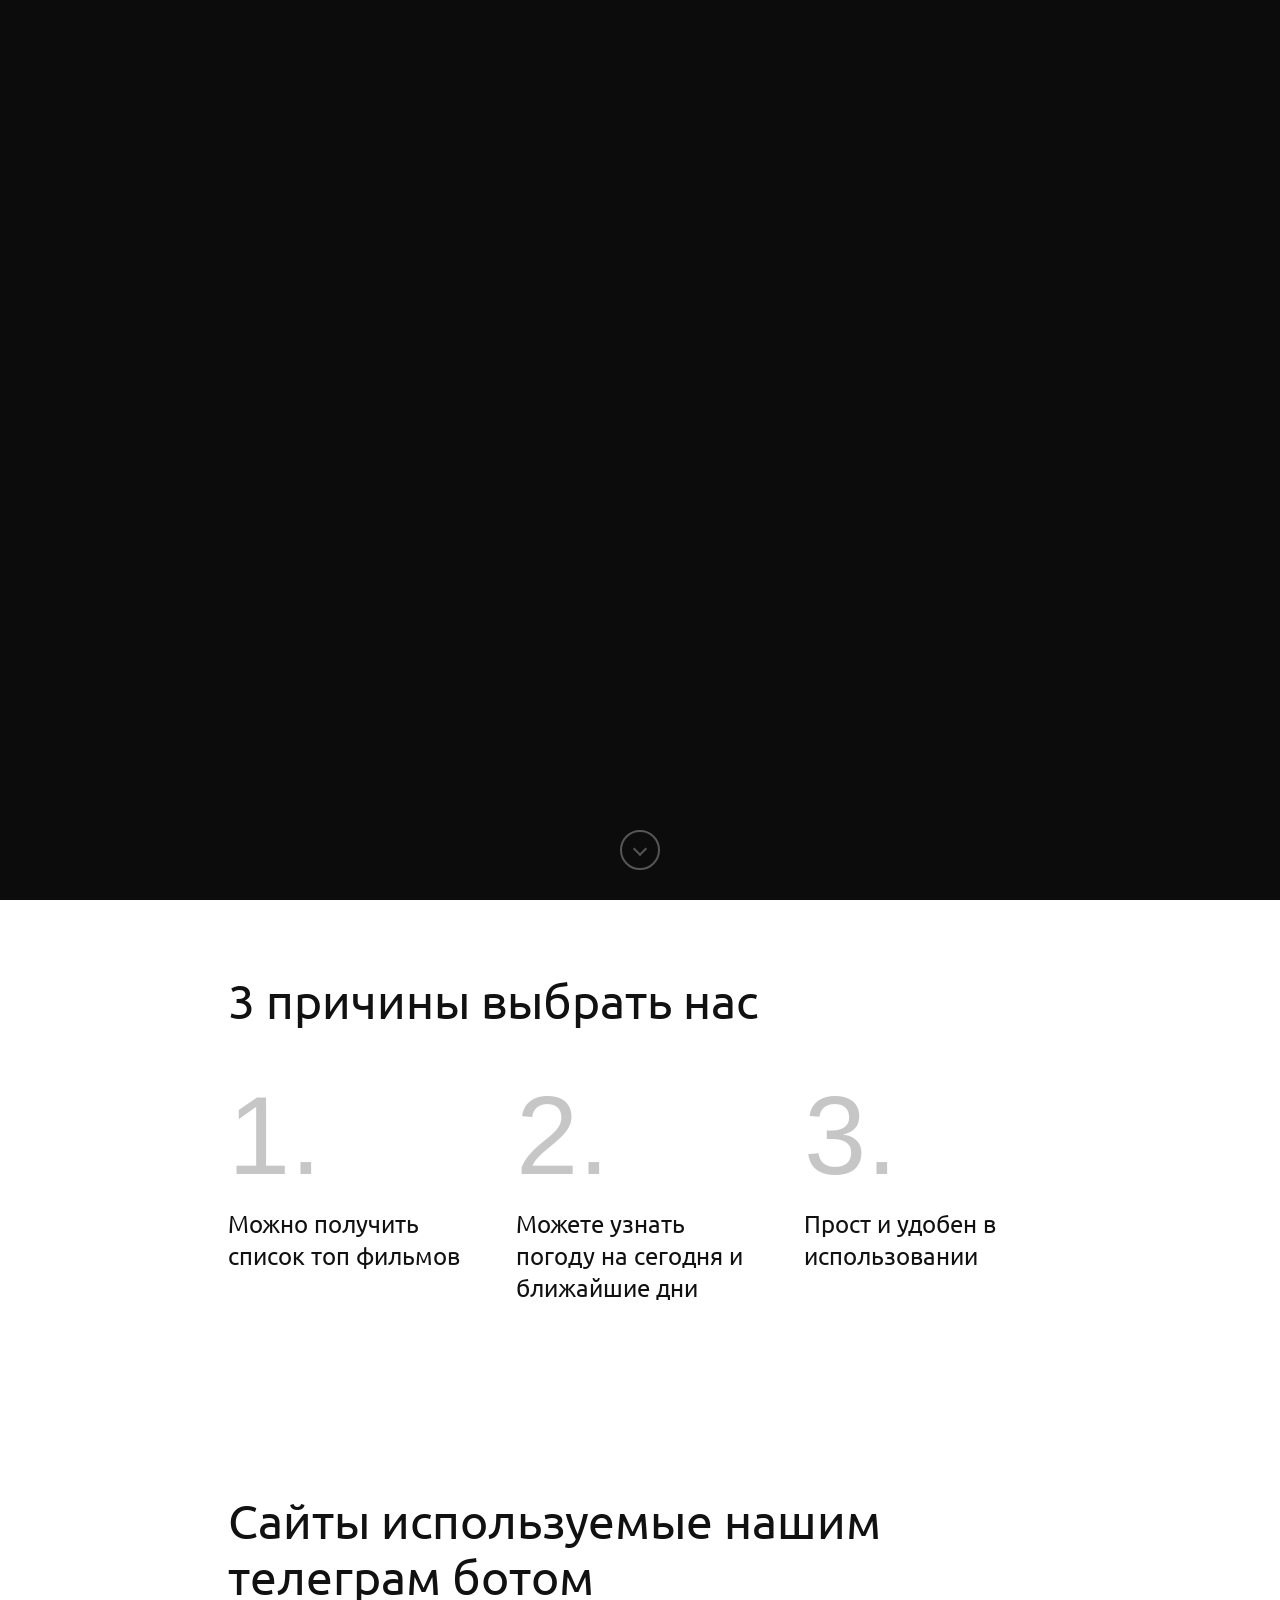
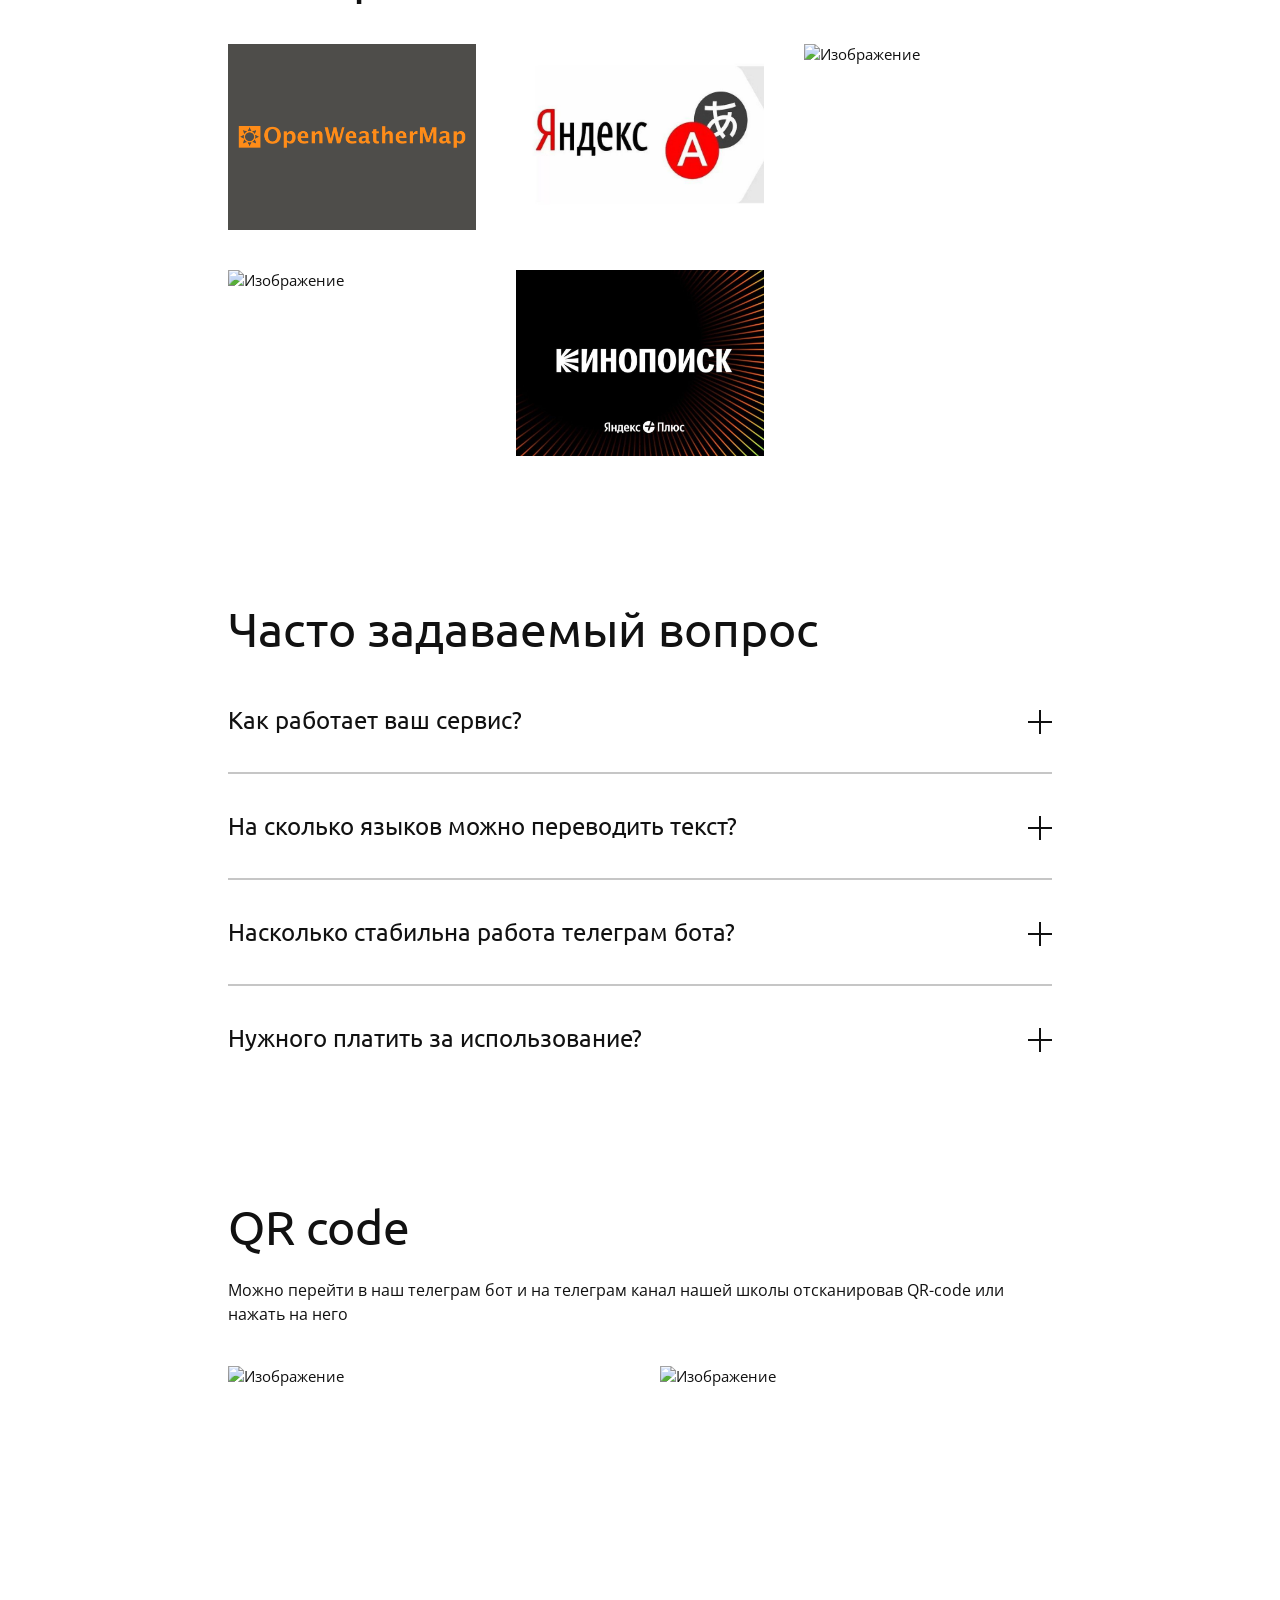
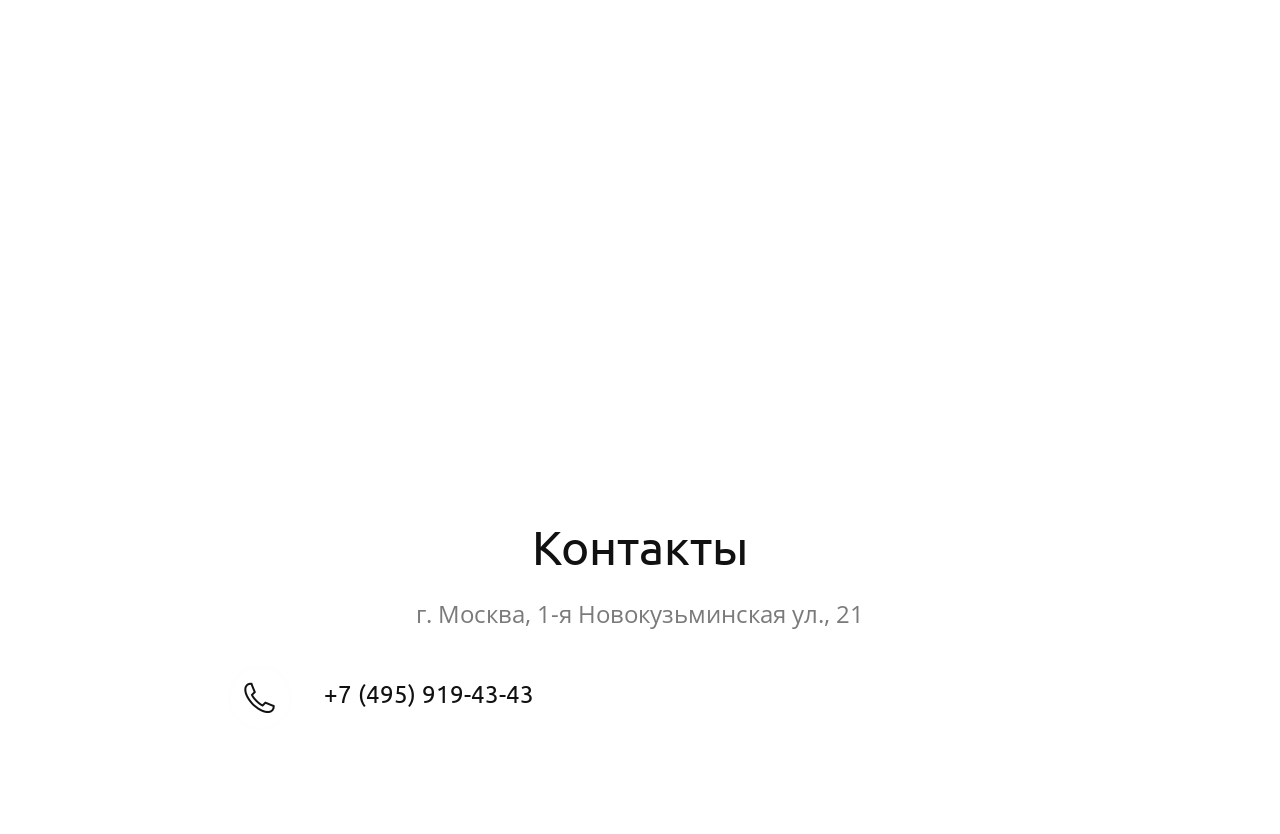
==== index1.html @ e97cac46 "Add files via upload" ====
<!DOCTYPE html>
<html lang="ru">
<head>
    <meta charset="utf-8">
    <title>Главная страница</title>
    <meta name="description"
          content="Главная страница"/>
    <meta name="keywords" content="" />
    <meta name="viewport" content="width=device-width, initial-scale=1">
    <meta property="og:title" content="Главная страница" />
    <meta property="og:description" content="" />
    <meta property="og:image" content="assets/img/last.png" />
    <meta name="twitter:title" content="Главная страница" />
    <meta name="twitter:description" content="" />
    <meta name="twitter:image" content="assets/img/last.png" />
    <meta name="twitter:card" content="summary_large_image" />



        <link rel="preconnect" href="https://259506.selcdn.ru" />
        <link rel="stylesheet" href="assets/styles/styles-core.css" />
        <link rel="icon" type="image/png" sizes="16x16" href="assets/img/1a0e85c7-ca34-4cca-8b95-edfbae9cd719-12282460.png">
        <link rel="icon" type="image/png" sizes="32x32" href="assets/img/1a0e85c7-ca34-4cca-8b95-edfbae9cd719-12282461.png">
        <link rel="icon" type="image/png" sizes="120x120" href="assets/img/1a0e85c7-ca34-4cca-8b95-edfbae9cd719-12282462.png">
        <link rel="apple-touch-icon" type="image/png" sizes="120x120" href="assets/img/1a0e85c7-ca34-4cca-8b95-edfbae9cd719-12282462.png">
        <link rel="icon" type="image/png" sizes="180x180" href="assets/img/1a0e85c7-ca34-4cca-8b95-edfbae9cd719-12282463.png">
        <link rel="apple-touch-icon" type="image/png" sizes="180x180" href="assets/img/1a0e85c7-ca34-4cca-8b95-edfbae9cd719-12282463.png">
        <link rel="preconnect" href="https://fonts.googleapis.com">
        <link rel="preconnect" href="https://fonts.gstatic.com">
        <link rel="stylesheet" href="https://fonts.googleapis.com/css?family&#x3D;Ubuntu&amp;subset&#x3D;all&amp;display&#x3D;swap">
        <link rel="stylesheet" href="https://fonts.googleapis.com/css?family&#x3D;Open+Sans&amp;subset&#x3D;all&amp;display&#x3D;swap">
</head>



<body class="sb-body sb-body_with-footer  font-ubuntu-opensans sb-content-size_m sb-buttons-border_round">
<div class="site-wrapper" tabindex="0">
               <section data-type="main" id="main" class="s-main-type-3 sb-block sb-block_fullscreen s-main-type-3_with-scroll-icon sb-text-white sb-align-center"><link
                            id="main-type-3"
                            rel="stylesheet"
                            href="assets/styles/main-type-3.css"/>
                            <div class="sb-background-image sb-background sb-background" style="background-image: url(assets/img/last.png);">
                            <div class="sb-background-overlay" style="opacity: 0.3"></div></div>
                            <div class="sb-container s-main-type-3__container sb-m-clear-top">
                            <div class="sb-row s-main-type-3__top-content  sb-row_center ">
                            <div class="sb-col_lg-8 sb-col_md-12 sb-col_sm-12 sb-col_xs-12 sb-m-clear-top">  
                            <div class="sb-m-clear-bottom"><h3 class="sb-font-h3 sb-font-title sb-m-14-bottom"><b></b></h3> </div>     </div></div>  </div>  
                            <div data-step-scroll class="step-scroll ">
                            <div class="step-scroll-round">
                            <div class="step-scroll-arrow"></div></div></div>  </section> <section data-type="advantages" id="advantages" class="s-advantages-type-9 sb-text-dark sb-padding-top_l sb-padding-bottom_l">
                            <link
                            id="advantages-type-9"
                            rel="stylesheet"
                            href="assets/styles/advantages-type-9.css"/>

                        <div class=" sb-background" style="background: #FFFFFF;"></div>
                        <div class="sb-container sb-m-clear-bottom">  <div class="sb-row sb-m-3-bottom"><div class="sb-col_lg-10 sb-col_md-12 sb-col_sm-12 sb-col_xs-12"><h2 class="sb-font-h2 sb-font-title">3 причины выбрать нас</h2></div></div>   
                        <div class="s-advantages-type-9__list sb-row sb-m-clear-bottom">  <div class="s-advantages-type-9__item sb-col_lg-4 sb-col_md-4 sb-col_sm-6 sb-col_xs-12 sb-m-5-bottom sb-m-clear-bottom">
                        <div class="s-advantages-type-9__number sb-text-additional sb-m-22-bottom sb-font-d1">1.</div> <h4 class="sb-font-h4 sb-font-title sb-m-18-bottom">Можно получить список топ фильмов</h4> 
                        <div class="sb-text-opacity sb-font-p2"><br></div></div>  
                        <div class="s-advantages-type-9__item sb-col_lg-4 sb-col_md-4 sb-col_sm-6 sb-col_xs-12 sb-m-5-bottom sb-m-clear-bottom">
                        <div class="s-advantages-type-9__number sb-text-additional sb-m-22-bottom sb-font-d1">2.</div> <h4 class="sb-font-h4 sb-font-title sb-m-18-bottom">Можете узнать погоду на сегодня и ближайшие дни</h4> 
                        <div class="sb-text-opacity sb-font-p2"><br></div></div>  
                        <div class="s-advantages-type-9__item sb-col_lg-4 sb-col_md-4 sb-col_sm-6 sb-col_xs-12 sb-m-5-bottom sb-m-clear-bottom"><div class="s-advantages-type-9__number sb-text-additional sb-m-22-bottom sb-font-d1">3.</div> <h4 class="sb-font-h4 sb-font-title sb-m-18-bottom">Прост и удобен в использовании</h4> 
                        <div class="sb-text-opacity sb-font-p2"><br></div></div>  </div>  </div> </section> <section data-type="gallery" id="gallery" class="s-gallery-type-3 sb-text-dark sb-padding-top_l sb-padding-bottom_l">
                        <link
                            id="gallery-type-3"
                            rel="stylesheet"
                            href="assets/styles/gallery-type-3.css"/>

                        <div class=" sb-background" style="background: #FFFFFF;"></div>
                        <div class="sb-container sb-m-clear-bottom">
                        <div class="sb-row sb-m-5-bottom sb-m-clear-bottom"><h2 class="sb-col_lg-10 sb-col_md-12 sb-col_sm-12 sb-col_xs-12 sb-font-h2 sb-font-title sb-m-12-bottom">Сайты используемые нашим телеграм ботом</h2> </div>   
                        <div class="sb-row sb-m-5-top-minus"> 

                        <div class="sb-col_sm-6 sb-col_xs-12 sb-m-5-top  sb-col_lg-4 sb-col_md-4 "><figure class="s-gallery-type-3__item sb-m-clear-bottom">  <div class="s-gallery-type-3__image-wrapper  sb-m-13-bottom  sb-image-ratio-4x3 "  > <a href="https://openweathermap.org/" target="_blank" ><img class="sb-image-crop sb-image-crop_loaded lazy" src="assets/img/fa0ae5af-f642-45d4-b7bb-fb44682a0b8c-12206937.png" alt="Изображение"></a> </div>  </figure></div>  

                        <div class="sb-col_sm-6 sb-col_xs-12 sb-m-5-top  sb-col_lg-4 sb-col_md-4 "><figure class="s-gallery-type-3__item sb-m-clear-bottom">  <div class="s-gallery-type-3__image-wrapper  sb-m-13-bottom  sb-image-ratio-4x3 "  > <a href="https://translate.yandex.ru/" target="_blank" ><img class="sb-image-crop sb-image-crop_loaded lazy" src="assets/img/b493ced9-9060-4270-b4d2-58a86f5aaaa7-12207081.jpeg" alt="Изображение"></a> </div>  </figure></div> 

                        <div class="sb-col_sm-6 sb-col_xs-12 sb-m-5-top  sb-col_lg-4 sb-col_md-4 "><figure class="s-gallery-type-3__item sb-m-clear-bottom">  <div class="s-gallery-type-3__image-wrapper  sb-m-13-bottom  sb-image-ratio-4x3 "  > <a href="https://books.google.ru/" target="_blank" ><img class="sb-image-crop sb-image-crop_loaded lazy" src="assets/img/20040-1-google-play-books (1).png" alt="Изображение"></a> </div>  </figure></div>

                        <div class="sb-col_sm-6 sb-col_xs-12 sb-m-5-top  sb-col_lg-4 sb-col_md-4 "><figure class="s-gallery-type-3__item sb-m-clear-bottom">  <div class="s-gallery-type-3__image-wrapper  sb-m-13-bottom  sb-image-ratio-4x3 "  > <a href="https://www.last.fm/ru/?ysclid=m7blozq7tt351005202" target="_blank" ><img class="sb-image-crop sb-image-crop_loaded lazy" src="assets/img/5309952821090707988.jpg" alt="Изображение"></a> </div>  </figure></div>

                        <div class="sb-col_sm-6 sb-col_xs-12 sb-m-5-top  sb-col_lg-4 sb-col_md-4 "><figure class="s-gallery-type-3__item sb-m-clear-bottom">  <div class="s-gallery-type-3__image-wrapper  sb-m-13-bottom  sb-image-ratio-4x3 "  > <a href="https://www.kinopoisk.ru/special/perf/?type=takemyruble2&utm_source=imp_direct_search&utm_medium=paid_performance&utm_campaign=114800675%7CMSCAMP-2_[KP-P]_%7BWM:S%7D_RU-225_goal-PL_Category-Brand&utm_term=кинопоиск%20яндекс&utm_content=INTid%7C0100000053282851942_53282851942%7Ccid%7C114800675%7Cgid%7C5500149602%7Caid%7C16675536148%7Cpos%7Cpremium1%7Csrc%7Csearch_none%7Cdvc%7Cdesktop%7Ckpid%7C0%7Coffer%7Ctrial30&source=kinopoisk_paid_performance_imp_direct_search_114800675%7Cucnt_INTid%7C0100000053282851942_53282851942%7Ccid%7C114800675%7Cgid%7C5500149602%7Caid%7C16675536148%7Cpos%7Cpremium1%7Csrc%7Csearch_none%7Cdvc%7Cdesktop%7Ckpid%7C0%7Coffer%7Ctrial30&yclid=9459139384861523967" target="_blank" ><img class="sb-image-crop sb-image-crop_loaded lazy" src="assets/img/39025d95-3ed4-4268-8ce5-eea729adc373-12207181.jpeg" alt="Изображение"></a> </div>  </figure></div>  </div>  </div> </section>
                         <section data-type="faq" id="faq" class="s-faq-type-3 sb-text-dark sb-padding-top_l sb-padding-bottom_l">
                            <link
                            id="faq-type-3"
                            rel="stylesheet"
                            href="assets/styles/faq-type-3.css" />

                        <div class=" sb-background" style="background: #FFFFFF;"></div>
                        <div class="sb-container sb-m-clear-bottom sb-p-clear-bottom">  <div class="sb-row sb-m-3-bottom"><div class="sb-col_lg-10 sb-col_md-12 sb-col_sm-12 sb-col_xs-12"><h2 class="sb-font-h2 sb-font-title">Часто задаваемый вопрос</h2></div></div>
                        <div class="s-faq-type-3__question sb-m-6-bottom sb-p-6-bottom sb-color-border"><h4 class="s-faq-type-3__ask sb-font-h4 sb-font-title">Как работает ваш сервис?</h4> 
                        <div class="s-faq-type-3__answer"><div class="s-faq-type-3__answer-text sb-p-18-top sb-text-opacity sb-font-p2">Ежедневно наш бот может помогать людям в их повседневных и рутинных делах. Наш сервис работе на основе телеграмма</div></div>  </div><div class="s-faq-type-3__question sb-m-6-bottom sb-p-6-bottom sb-color-border"><h4 class="s-faq-type-3__ask sb-font-h4 sb-font-title">На сколько языков можно переводить текст? </h4>  <div class="s-faq-type-3__answer"><div class="s-faq-type-3__answer-text sb-p-18-top sb-text-opacity sb-font-p2">Наш бот может переводить текст на  4 языка:русский, английский, французский, испанский. А для поиска погоды наш бот распознает 50 языков.</div></div>  </div>    
                        <div class="s-faq-type-3__question sb-m-6-bottom sb-p-6-bottom sb-color-border"><h4 class="s-faq-type-3__ask sb-font-h4 sb-font-title">Насколько стабильна работа телеграм бота? </h4>  <div class="s-faq-type-3__answer"><div class="s-faq-type-3__answer-text sb-p-18-top sb-text-opacity sb-font-p2">Все зависит от нагрузки на сервер</div></div>  </div>    <div class="s-faq-type-3__question sb-m-6-bottom sb-p-6-bottom sb-color-border"><h4 class="s-faq-type-3__ask sb-font-h4 sb-font-title">Нужного платить за использование? </h4>  <div class="s-faq-type-3__answer"><div class="s-faq-type-3__answer-text sb-p-18-top sb-text-opacity sb-font-p2">Нет, бот абсолютно бесплатный</div></div>  </div>   </div> </section>        <section data-type="gallery" id="gallery-2" class="s-gallery-type-3 sb-text-dark sb-padding-top_l sb-padding-bottom_l">
                            <link
                            id="gallery-type-3"
                            rel="stylesheet"
                            href="assets/styles/gallery-type-3.css"/>

                        <div class=" sb-background" style="background: #FFFFFF;"></div>
                        <div class="sb-container sb-m-clear-bottom">  
                        <div class="sb-row sb-m-5-bottom sb-m-clear-bottom"><h2 class="sb-col_lg-10 sb-col_md-12 sb-col_sm-12 sb-col_xs-12 sb-font-h2 sb-font-title sb-m-12-bottom">QR code</h2> <div class="sb-col_lg-10 sb-col_md-12 sb-col_sm-12 sb-col_xs-12 sb-font-p3">Можно перейти в наш телеграм бот и на телеграм канал нашей школы отсканировав QR-code или нажать на него</div></div>   
                        <div class="sb-row sb-m-5-top-minus">  
                        <div class="sb-col_sm-6 sb-col_xs-12 sb-m-5-top  sb-col_lg-6 sb-col_md-6 "><figure class="s-gallery-type-3__item sb-m-clear-bottom">  
                        <div class="s-gallery-type-3__image-wrapper  sb-m-13-bottom  sb-image-ratio-2x3 "  > <a href="https://t.me/PROEKT10ITGBOT" target="_blank" ><img class="sb-image-crop sb-image-crop_loaded lazy" src="assets/img/05b4df11-0391-4ce9-82ba-7a7356fdc03b.jpg" alt="Изображение"> </div>  
                        <figcaption class="s-gallery-type-3__description sb-text-opacity sb-font-p2"></figcaption></figure></div>  <div class="sb-col_sm-6 sb-col_xs-12 sb-m-5-top  sb-col_lg-6 sb-col_md-6 "><figure class="s-gallery-type-3__item sb-m-clear-bottom">  
                        <div class="s-gallery-type-3__image-wrapper  sb-m-13-bottom  sb-image-ratio-2x3 "  > <a href="https://t.me/school2090" target="_blank" ><img class="sb-image-crop sb-image-crop_loaded lazy" src="assets/img/1e4bc336-ed51-4fa8-803f-a5163bd626cc.jpg" alt="Изображение"></a> </div>  
                            <figcaption class="s-gallery-type-3__description sb-text-opacity sb-font-p2"></figcaption></figure></div>  </div>  </div> </section> <section data-type="contacts-extensible" id="contacts-extensible" class="s-contacts-extensible-type-2 sb-text-dark sb-align-center sb-padding-top_l sb-padding-bottom_l">
                            <link
                            id="contacts-extensible-type-2"
                            rel="stylesheet"
                            href="assets/styles/contacts-extensible-type-2.css" />

                        <div class=" sb-background" style="background: #FFFFFF;"></div>
                        <div class="sb-m-clear-top">  <div class="sb-container sb-m-clear-bottom">  <div class="sb-row sb-m-6-bottom sb-m-clear-bottom"><h2 class="sb-col_lg-8 sb-col-offset_lg-2 sb-col_md-12 sb-col_sm-12 sb-col_xs-12 sb-font-h2 sb-font-title sb-m-12-bottom">Контакты</h2> <div class="sb-col_lg-8 sb-col-offset_lg-2 sb-col_md-12 sb-col_sm-12 sb-col_xs-12 sb-text-opacity sb-font-p1">г. Москва, 1-я Новокузьминская ул., 21<br></div></div>   
                        <div class="sb-row">  
                        <div class="sb-col_lg-6 sb-col_md-6 sb-col_sm-12 sb-col_xs-12 s-contacts-extensible-type-2__item-wrapper sb-m-7-top sb-m-7-bottom">
                        <div class="s-contacts-extensible-type-2__item"> 
                        <div class="s-contacts-extensible-type-2__icon"> <img class="sb-image-crop sb-image-crop_loaded lazy" src="assets/img/24eefa92-33c0-4a7a-8ebe-cb61fecb2a3b-346015.png" alt="Изображение"> </div>   
                        <div class="s-contacts-extensible-type-2__info sb-m-clear-bottom"><h4 class="sb-font-h4 sb-font-title sb-m-18-bottom">+7 (495) 919-43-43</h4> </div>  </div></div>  </div>  </div>   </div> </section> </div>

<template id="popups-stash">
</template>

<template id="popups-images-stash">
</template>

<script>
    window.tbConfig={"inFrame":false,"enableLazyLoading":false,"enableJsLazyLoading":false,"enableDynamicGoods":true,"isPreviewMode":false,"hasPromocodes":false,"posScriptUrl":"https://forma.tinkoff.ru/static/onlineScript.js","enableMessengerLazyLoading":true,"enableCssScrollSnapSlider":true,"usePublicSitesOrdersApi":false,"yandexMapsApiKey":"a9eba83c-b342-4dfe-ab11-2c7cbd6839cb","cartHash":"U2FsdGVkX1/DnN9LGIdkTLsS59Wed+WXpWlQItaJDjjWSHiDRcMZcSQbeErjDpEiMbRKWvq7Wm6vtH7dm7lnhVI3u8y+WZbnIzBCUTClLW2BUF0SegIG33UWfK0pMvBW","enableSitesCheckoutIntegration":false,"staticPath":"https://e26f86a1-a349-40e0-9864-90f0278f7cc5.selcdn.net/tb/0.1.723"};
    window.tbConfig.isExported=true;window.tbConfig.exportedApiUrl='https://a.tb.ru';
    window.tbConfig.apiUrl=!window.tbConfig.isExported ? '' : window.tbConfig.exportedApiUrl;
    window.tbConfig.isModern='noModule'in HTMLScriptElement.prototype;
    (function (){var n,o="chrome"in window,e="InstallTrigger"in window;function t(n){var o=document.createElement("script");return o.src="".concat(window.tbConfig.staticPath,"/js/").concat(n),window.tbConfig.isModern&&(o.type="module",o.src=o.src.replace(".js",".modern.js")),o.defer=!0,o}function d(n){var o=t(n);document.head.appendChild(o)}window.tbConfig.enableLazyLoading&&d("lazy-load.js"),"attachShadow"in Element.prototype||d("lit-polyfill-support.js"),d("webcomponents-loader.js"),o||e||d("smoothscroll.js"),n=t("front.js"),document.addEventListener("DOMContentLoaded",(function(){document.head.appendChild(n)}));})()
</script>

    <link rel="stylesheet" href="assets/styles/size-m.css" />
    <link rel="stylesheet" href="assets/styles/popups.css" />
    <link rel="stylesheet" href="assets/styles/styles-helpers.css" />


</body>
</html>
---- assets/styles/styles-core.css ----
.site-wrapper,body,html{position:relative}.button-rectangle,.sb-body_with-footer .site-wrapper,.sb-container,.step-scroll-round{box-sizing:border-box}.sb-skeleton .sb-skeleton__button *,.sb-skeleton .sb-skeleton__field>*,.sb-textarea__content{visibility:hidden}.sb-padding-top_l{padding-top:72px}.sb-padding-top_m{padding-top:36px}.sb-padding-top_s{padding-top:20px}.sb-padding-bottom_l{padding-bottom:72px}.sb-padding-bottom_m{padding-bottom:36px}.sb-padding-bottom_s{padding-bottom:20px}body.font-ubuntu-opensans{font-family:Open Sans,sans-serif,system-ui;font-weight:400}body.font-ubuntu-opensans .sb-font-title{font-family:Ubuntu,sans-serif,system-ui;font-weight:400}body.font-inter-inter{font-family:Inter,sans-serif,system-ui;font-weight:400}body.font-inter-inter .sb-font-title{font-family:Inter,sans-serif,system-ui;font-weight:700}body.font-ibm-plex-ibm-plex{font-family:IBM Plex Sans,sans-serif,system-ui;font-weight:400}body.font-ibm-plex-ibm-plex .sb-font-title{font-family:"IBM Plex Serif",serif,system-ui;font-weight:400}body.font-jost-pt-root-ui{font-family:PT Root UI,sans-serif,system-ui;font-weight:400}body.font-jost-pt-root-ui .sb-font-title{font-family:Jost,sans-serif,system-ui;font-weight:500}body.font-golos-text-golos-text{font-family:Golos Text,sans-serif,system-ui;font-weight:400}body.font-golos-text-golos-text .sb-font-title{font-family:Golos Text,sans-serif,system-ui;font-weight:800}body.font-inter-opensans{font-family:Open Sans,sans-serif,system-ui;font-weight:400}body.font-inter-opensans .sb-font-title{font-family:Inter,sans-serif,system-ui;font-weight:400}body.font-raleway-roboto{font-family:Roboto,sans-serif,system-ui;font-weight:400}body.font-raleway-roboto .sb-font-title{font-family:Raleway,sans-serif,system-ui;font-weight:400}body.font-roboto-opensans{font-family:Open Sans,sans-serif,system-ui;font-weight:300}body.font-roboto-opensans .sb-font-title{font-family:Roboto,sans-serif,system-ui;font-weight:300}body.font-merriweather-roboto{font-family:Roboto,sans-serif,system-ui;font-weight:400}body.font-merriweather-roboto .sb-font-title{font-family:Merriweather,serif,system-ui;font-weight:400}body.font-merriweather-opensans{font-family:Open Sans,sans-serif,system-ui;font-weight:400}body.font-coiny-roboto,body.font-pacifico-roboto,body.font-playfair-roboto{font-family:Roboto,sans-serif,system-ui}body.font-merriweather-opensans .sb-font-title{font-family:Merriweather,serif,system-ui;font-weight:400}body.font-playfair-roboto{font-weight:300}body.font-playfair-roboto .sb-font-title{font-family:Playfair Display,serif,system-ui;font-weight:400}body.font-pacifico-roboto{font-weight:400}body.font-pacifico-roboto .sb-font-title{font-family:Pacifico,cursive,system-ui;font-weight:400}body.font-coiny-roboto{font-weight:400}body.font-coiny-roboto .sb-font-title{font-family:Coiny,sans-serif,system-ui;font-weight:400}body.font-firasans-robotomono{font-family:Roboto Mono,monospace,system-ui;font-weight:400}body.font-firasans-robotomono .sb-font-title{font-family:Fira Sans Extra Condensed,sans-serif,system-ui;font-weight:400}body.font-montserrat-roboto{font-family:Roboto,sans-serif,system-ui;font-weight:400}body.font-montserrat-roboto .sb-font-title{font-family:Montserrat,sans-serif,system-ui;font-weight:400}body.font-montserratxbold-roboto{font-family:Roboto,sans-serif,system-ui;font-weight:300}body.font-dellagothic-opensans,body.font-lora-opensans,body.font-oswald-opensans,body.font-russo-opensans{font-family:Open Sans,sans-serif,system-ui}body.font-montserratxbold-roboto .sb-font-title{font-family:Montserrat,sans-serif,system-ui;font-weight:800}body.font-oswald-opensans{font-weight:400}body.font-oswald-opensans .sb-font-title{font-family:Oswald,sans-serif,system-ui;font-weight:400}body.font-russo-opensans{font-weight:400}body.font-russo-opensans .sb-font-title{font-family:Russo One,sans-serif,system-ui;font-weight:400}body.font-dellagothic-opensans{font-weight:400}body.font-dellagothic-opensans .sb-font-title{font-family:Della Gothic One,sans-serif,system-ui;font-weight:400}body.font-lora-opensans{font-weight:400}body.font-lora-opensans .sb-font-title{font-family:Lora,serif,system-ui;font-weight:400}body.font-playfair-montserrat{font-family:Montserrat,sans-serif,system-ui;font-weight:400}body.font-playfair-montserrat .sb-font-title{font-family:Playfair Display,serif,system-ui;font-weight:400}body.font-rubik-opensans{font-family:Open Sans,sans-serif,system-ui;font-weight:400}body.font-rubik-opensans .sb-font-title{font-family:Rubik,sans-serif,system-ui;font-weight:400}body.font-playfair-geologica{font-family:Geologica,sans-serif,system-ui;font-weight:400}body.font-playfair-geologica .sb-font-title{font-family:Playfair Display,serif,system-ui;font-weight:400}blockquote,body,button,code,dd,dl,dt,fieldset,form,h1,h2,h3,h4,h5,h6,html,input,legend,li,ol,p,pre,td,textarea,th,ul{padding:0;margin:0;font-weight:400}*{outline-color:#ffdd2d}ol,ul{list-style:none}table{border-collapse:collapse;border-spacing:0}button,input,select,textarea{border:none;font-family:inherit;color:inherit;background:0 0;-webkit-appearance:none;appearance:none;outline:0}::selection{background-color:#ffdd2d}body,html{font-size:15px;line-height:1.333;font-weight:400;width:100%;min-width:300px;height:100%;-webkit-font-smoothing:antialiased;-moz-osx-font-smoothing:grayscale;-ms-text-size-adjust:100%;-webkit-text-size-adjust:none;-webkit-overflow-scrolling:touch;word-wrap:break-word;word-break:break-word}html{-webkit-perspective:none!important}b,strong{font-weight:700!important}a{color:inherit}@media screen and (max-width:959px){.html-preview{-ms-overflow-style:none;scrollbar-width:none}.html-preview::-webkit-scrollbar{display:none;width:0}.site-wrapper{overflow:hidden}}.site-wrapper_centered{display:flex;flex-direction:column;justify-content:center}.back-link,.step-scroll-round{align-items:center}.sb-super-font sup{font-size:75%;line-height:0;vertical-align:text-top}@keyframes animation-step-scroll{0%,50%,to{transform:translateY(0)}65%{transform:translateY(-15%)}80%{transform:translateY(30%)}}@keyframes animation-arrow{0%,50%,65%,to{transform:translateY(0);opacity:1}75%,80%{transform:translateY(30%);opacity:0}}.step-scroll{position:absolute;left:50%;z-index:2;transform:translateX(-50%);opacity:.3;cursor:pointer}.back-link,.button-arrow{z-index:3;display:flex;cursor:pointer;position:relative}@media screen and (max-height:599px){.step-scroll{bottom:15px}}@media screen and (min-height:600px){.step-scroll{bottom:30px}}@media screen and (min-width:960px){.step-scroll_align_left{left:0;transform:none}.step-scroll_align_right{left:auto;right:30px;transform:none}}.sb-background,.sb-background-video-container,.sb-image-crop{left:0;top:0;position:absolute}.button-arrow_next,.button-rectangle_next{transform:rotate(180deg)}.step-scroll-round{display:flex;justify-content:center;width:40px;height:40px;border:2px solid;border-radius:50px;animation:3s ease-in-out 1s infinite animation-step-scroll}.step-scroll-arrow{position:relative;animation:3s ease-in-out 1s infinite animation-arrow}.step-scroll-arrow:after{content:"";position:relative;top:-1px;display:block;width:8px;height:8px;border-right:2px solid;border-bottom:2px solid;transform:rotate(45deg)}.sb-text-dark .sb-text-white .back-link:hover .back-link-icon,.sb-text-white .back-link:hover .back-link-icon,.sb-text-white .sb-text-dark .sb-text-white .back-link:hover .back-link-icon{opacity:1}.sb-text-dark .sb-text-white .back-link:hover .back-link-text,.sb-text-white .back-link:hover .back-link-text,.sb-text-white .sb-text-dark .sb-text-white .back-link:hover .back-link-text{color:#fff}.sb-text-dark .sb-text-white .back-link-icon,.sb-text-white .back-link-icon,.sb-text-white .sb-text-dark .sb-text-white .back-link-icon{color:#fff;opacity:.56}.sb-text-dark .back-link:hover .back-link-icon,.sb-text-dark .sb-text-white .sb-text-dark .back-link:hover .back-link-icon,.sb-text-white .sb-text-dark .back-link:hover .back-link-icon{opacity:1}.sb-text-dark .back-link:hover .back-link-text,.sb-text-dark .sb-text-white .sb-text-dark .back-link:hover .back-link-text,.sb-text-white .sb-text-dark .back-link:hover .back-link-text{color:#111}.sb-text-dark .back-link-icon,.sb-text-dark .sb-text-white .sb-text-dark .back-link-icon,.sb-text-white .sb-text-dark .back-link-icon{color:#111;opacity:.56}.back-link-icon{width:12px;height:12px;transition:opacity .3s}.back-link-text{margin-left:4px;transition:color .3s}.sb-text-dark .sb-text-white .button-arrow,.sb-text-white .button-arrow,.sb-text-white .sb-text-dark .sb-text-white .button-arrow{background-color:#fff}.sb-text-dark .sb-text-white .button-arrow:hover,.sb-text-white .button-arrow:hover,.sb-text-white .sb-text-dark .sb-text-white .button-arrow:hover{background-color:hsla(0,0%,100%,.8)}.sb-text-dark .sb-text-white .button-arrow-icon,.sb-text-white .button-arrow-icon,.sb-text-white .sb-text-dark .sb-text-white .button-arrow-icon{color:#111;opacity:.48}.sb-text-dark .button-arrow,.sb-text-dark .sb-text-white .sb-text-dark .button-arrow,.sb-text-white .sb-text-dark .button-arrow{background-color:rgba(17,17,17,.04)}.sb-text-dark .button-arrow:hover,.sb-text-dark .sb-text-white .sb-text-dark .button-arrow:hover,.sb-text-white .sb-text-dark .button-arrow:hover{background-color:rgba(17,17,17,.16)}.sb-text-dark .button-arrow:hover .button-arrow-icon,.sb-text-dark .sb-text-white .sb-text-dark .button-arrow:hover .button-arrow-icon,.sb-text-white .sb-text-dark .button-arrow:hover .button-arrow-icon{opacity:.88}.sb-text-dark .button-arrow_white-arrow,.sb-text-dark .sb-text-white .sb-text-dark .button-arrow_white-arrow,.sb-text-white .sb-text-dark .button-arrow_white-arrow{background-color:rgba(0,0,0,.25)}.sb-text-dark .button-arrow_white-arrow .button-arrow-icon,.sb-text-dark .sb-text-white .sb-text-dark .button-arrow_white-arrow .button-arrow-icon,.sb-text-white .sb-text-dark .button-arrow_white-arrow .button-arrow-icon{color:#fff;opacity:1}.sb-text-dark .button-arrow-icon,.sb-text-dark .sb-text-white .sb-text-dark .button-arrow-icon,.sb-text-white .sb-text-dark .button-arrow-icon{color:#111;opacity:.56}.button-arrow{align-items:center;justify-content:center;width:32px;height:32px;border-radius:100%;transition:background-color .3s}.button-arrow-icon{width:12px;height:12px;transition:opacity .3s}.button-rectangle{width:72px;height:100%;padding:0 20px;text-align:left;background-color:#ffec89;cursor:pointer}.button-rectangle:not(.button-rectangle_adaptive){width:108px;height:40px;padding:12px 16px}@media screen and (max-width:959px){.button-rectangle_adaptive{width:72px;height:30px;padding:8px 10px}.sb-body_with-footer .site-wrapper{min-height:calc(100vh - 44px)}}@media screen and (min-width:960px){.button-rectangle_adaptive{width:108px;height:40px;padding:12px 16px}}.button-rectangle-icon{width:16px;height:10px}.sb-container{z-index:2;display:block;width:100%;margin:0 auto}.sb-container:not(.sb-container_no-position){position:relative}.sb-row,.sb-row-square{display:flex;flex-wrap:wrap}.sb-row-square_align-center,.sb-row_align-center{align-items:center}.sb-row-square_align-start,.sb-row_align-start{align-items:flex-start}.sb-row-square_align-end,.sb-row_align-end,.sb-select_icon .sb-select__content{align-items:flex-end}.sb-row-square_center,.sb-row_center{justify-content:center}.sb-row-square_nowrap,.sb-row_nowrap{flex-wrap:nowrap}.sb-row-square_fullwidth,.sb-row_fullwidth{width:100%}@media screen and (max-width:639px){.sb-container{padding-left:16px;padding-right:16px}.sb-row-square:not(.sb-row-square_no-margin){margin:-8px}.sb-row-square .sb-col_1,.sb-row-square .sb-col_10,.sb-row-square .sb-col_11,.sb-row-square .sb-col_12,.sb-row-square .sb-col_2,.sb-row-square .sb-col_3,.sb-row-square .sb-col_4,.sb-row-square .sb-col_5,.sb-row-square .sb-col_6,.sb-row-square .sb-col_7,.sb-row-square .sb-col_8,.sb-row-square .sb-col_9,.sb-row-square .sb-col_xs-1,.sb-row-square .sb-col_xs-10,.sb-row-square .sb-col_xs-11,.sb-row-square .sb-col_xs-12,.sb-row-square .sb-col_xs-2,.sb-row-square .sb-col_xs-3,.sb-row-square .sb-col_xs-4,.sb-row-square .sb-col_xs-5,.sb-row-square .sb-col_xs-6,.sb-row-square .sb-col_xs-7,.sb-row-square .sb-col_xs-8,.sb-row-square .sb-col_xs-9{padding:8px;box-sizing:border-box}.sb-row-square .sb-col_1{width:8.33333333%}.sb-row-square .sb-col_2{width:16.66666667%}.sb-row-square .sb-col_3{width:25%}.sb-row-square .sb-col_4{width:33.33333333%}.sb-row-square .sb-col_5{width:41.66666667%}.sb-row-square .sb-col_6{width:50%}.sb-row-square .sb-col_7{width:58.33333333%}.sb-row-square .sb-col_8{width:66.66666667%}.sb-row-square .sb-col_9{width:75%}.sb-row-square .sb-col_10{width:83.33333333%}.sb-row-square .sb-col_11{width:91.66666667%}.sb-row-square .sb-col_12{width:100%}.sb-row-square .sb-col_xs-1{width:8.33333333%}.sb-row-square .sb-col_xs-2{width:16.66666667%}.sb-row-square .sb-col_xs-3{width:25%}.sb-row-square .sb-col_xs-4{width:33.33333333%}.sb-row-square .sb-col_xs-5{width:41.66666667%}.sb-row-square .sb-col_xs-6{width:50%}.sb-row-square .sb-col_xs-7{width:58.33333333%}.sb-row-square .sb-col_xs-8{width:66.66666667%}.sb-row-square .sb-col_xs-9{width:75%}.sb-row-square .sb-col_xs-10{width:83.33333333%}.sb-row-square .sb-col_xs-11{width:91.66666667%}.sb-row-square .sb-col_xs-12{width:100%}}@media (min-width:640px) and (max-width:959px){.sb-container{max-width:608px}.sb-row-square:not(.sb-row-square_no-margin){margin:-12px}.sb-row-square .sb-col_1,.sb-row-square .sb-col_10,.sb-row-square .sb-col_11,.sb-row-square .sb-col_12,.sb-row-square .sb-col_2,.sb-row-square .sb-col_3,.sb-row-square .sb-col_4,.sb-row-square .sb-col_5,.sb-row-square .sb-col_6,.sb-row-square .sb-col_7,.sb-row-square .sb-col_8,.sb-row-square .sb-col_9,.sb-row-square .sb-col_sm-1,.sb-row-square .sb-col_sm-10,.sb-row-square .sb-col_sm-11,.sb-row-square .sb-col_sm-12,.sb-row-square .sb-col_sm-2,.sb-row-square .sb-col_sm-3,.sb-row-square .sb-col_sm-4,.sb-row-square .sb-col_sm-5,.sb-row-square .sb-col_sm-6,.sb-row-square .sb-col_sm-7,.sb-row-square .sb-col_sm-8,.sb-row-square .sb-col_sm-9{padding:12px;box-sizing:border-box}.sb-row-square .sb-col_1{width:8.33333333%}.sb-row-square .sb-col_2{width:16.66666667%}.sb-row-square .sb-col_3{width:25%}.sb-row-square .sb-col_4{width:33.33333333%}.sb-row-square .sb-col_5{width:41.66666667%}.sb-row-square .sb-col_6{width:50%}.sb-row-square .sb-col_7{width:58.33333333%}.sb-row-square .sb-col_8{width:66.66666667%}.sb-row-square .sb-col_9{width:75%}.sb-row-square .sb-col_10{width:83.33333333%}.sb-row-square .sb-col_11{width:91.66666667%}.sb-row-square .sb-col_12{width:100%}.sb-row-square .sb-col_sm-1{width:8.33333333%}.sb-row-square .sb-col_sm-2{width:16.66666667%}.sb-row-square .sb-col_sm-3{width:25%}.sb-row-square .sb-col_sm-4{width:33.33333333%}.sb-row-square .sb-col_sm-5{width:41.66666667%}.sb-row-square .sb-col_sm-6{width:50%}.sb-row-square .sb-col_sm-7{width:58.33333333%}.sb-row-square .sb-col_sm-8{width:66.66666667%}.sb-row-square .sb-col_sm-9{width:75%}.sb-row-square .sb-col_sm-10{width:83.33333333%}.sb-row-square .sb-col_sm-11{width:91.66666667%}.sb-row-square .sb-col_sm-12{width:100%}}@media (min-width:960px) and (max-width:1359px){.sb-container{max-width:824px}.sb-row-square:not(.sb-row-square_no-margin){margin:-20px}.sb-row-square .sb-col_1,.sb-row-square .sb-col_10,.sb-row-square .sb-col_11,.sb-row-square .sb-col_12,.sb-row-square .sb-col_2,.sb-row-square .sb-col_3,.sb-row-square .sb-col_4,.sb-row-square .sb-col_5,.sb-row-square .sb-col_6,.sb-row-square .sb-col_7,.sb-row-square .sb-col_8,.sb-row-square .sb-col_9,.sb-row-square .sb-col_md-1,.sb-row-square .sb-col_md-10,.sb-row-square .sb-col_md-11,.sb-row-square .sb-col_md-12,.sb-row-square .sb-col_md-2,.sb-row-square .sb-col_md-3,.sb-row-square .sb-col_md-4,.sb-row-square .sb-col_md-5,.sb-row-square .sb-col_md-6,.sb-row-square .sb-col_md-7,.sb-row-square .sb-col_md-8,.sb-row-square .sb-col_md-9{padding:20px;box-sizing:border-box}.sb-row-square .sb-col_1{width:8.33333333%}.sb-row-square .sb-col_2{width:16.66666667%}.sb-row-square .sb-col_3{width:25%}.sb-row-square .sb-col_4{width:33.33333333%}.sb-row-square .sb-col_5{width:41.66666667%}.sb-row-square .sb-col_6{width:50%}.sb-row-square .sb-col_7{width:58.33333333%}.sb-row-square .sb-col_8{width:66.66666667%}.sb-row-square .sb-col_9{width:75%}.sb-row-square .sb-col_10{width:83.33333333%}.sb-row-square .sb-col_11{width:91.66666667%}.sb-row-square .sb-col_12{width:100%}.sb-row-square .sb-col_md-1{width:8.33333333%}.sb-row-square .sb-col_md-2{width:16.66666667%}.sb-row-square .sb-col_md-3{width:25%}.sb-row-square .sb-col_md-4{width:33.33333333%}.sb-row-square .sb-col_md-5{width:41.66666667%}.sb-row-square .sb-col_md-6{width:50%}.sb-row-square .sb-col_md-7{width:58.33333333%}.sb-row-square .sb-col_md-8{width:66.66666667%}.sb-row-square .sb-col_md-9{width:75%}.sb-row-square .sb-col_md-10{width:83.33333333%}.sb-row-square .sb-col_md-11{width:91.66666667%}.sb-row-square .sb-col_md-12{width:100%}}@media screen and (min-width:1360px){.sb-container{max-width:1104px}.sb-row-square:not(.sb-row-square_no-margin){margin:-24px}.sb-row-square .sb-col_1,.sb-row-square .sb-col_10,.sb-row-square .sb-col_11,.sb-row-square .sb-col_12,.sb-row-square .sb-col_2,.sb-row-square .sb-col_3,.sb-row-square .sb-col_4,.sb-row-square .sb-col_5,.sb-row-square .sb-col_6,.sb-row-square .sb-col_7,.sb-row-square .sb-col_8,.sb-row-square .sb-col_9,.sb-row-square .sb-col_lg-1,.sb-row-square .sb-col_lg-10,.sb-row-square .sb-col_lg-11,.sb-row-square .sb-col_lg-12,.sb-row-square .sb-col_lg-2,.sb-row-square .sb-col_lg-3,.sb-row-square .sb-col_lg-4,.sb-row-square .sb-col_lg-5,.sb-row-square .sb-col_lg-6,.sb-row-square .sb-col_lg-7,.sb-row-square .sb-col_lg-8,.sb-row-square .sb-col_lg-9{padding:24px;box-sizing:border-box}.sb-row-square .sb-col_1{width:8.33333333%}.sb-row-square .sb-col_2{width:16.66666667%}.sb-row-square .sb-col_3{width:25%}.sb-row-square .sb-col_4{width:33.33333333%}.sb-row-square .sb-col_5{width:41.66666667%}.sb-row-square .sb-col_6{width:50%}.sb-row-square .sb-col_7{width:58.33333333%}.sb-row-square .sb-col_8{width:66.66666667%}.sb-row-square .sb-col_9{width:75%}.sb-row-square .sb-col_10{width:83.33333333%}.sb-row-square .sb-col_11{width:91.66666667%}.sb-row-square .sb-col_12{width:100%}.sb-row-square .sb-col_lg-1{width:8.33333333%}.sb-row-square .sb-col_lg-2{width:16.66666667%}.sb-row-square .sb-col_lg-3{width:25%}.sb-row-square .sb-col_lg-4{width:33.33333333%}.sb-row-square .sb-col_lg-5{width:41.66666667%}.sb-row-square .sb-col_lg-6{width:50%}.sb-row-square .sb-col_lg-7{width:58.33333333%}.sb-row-square .sb-col_lg-8{width:66.66666667%}.sb-row-square .sb-col_lg-9{width:75%}.sb-row-square .sb-col_lg-10{width:83.33333333%}.sb-row-square .sb-col_lg-11{width:91.66666667%}.sb-row-square .sb-col_lg-12{width:100%}}@media screen and (max-width:639px){.sb-row:not(.sb-row_no-margin){margin-left:-8px;margin-right:-8px}.sb-row .sb-col_1,.sb-row .sb-col_10,.sb-row .sb-col_11,.sb-row .sb-col_12,.sb-row .sb-col_2,.sb-row .sb-col_3,.sb-row .sb-col_4,.sb-row .sb-col_5,.sb-row .sb-col_6,.sb-row .sb-col_7,.sb-row .sb-col_8,.sb-row .sb-col_9,.sb-row .sb-col_xs-1,.sb-row .sb-col_xs-10,.sb-row .sb-col_xs-11,.sb-row .sb-col_xs-12,.sb-row .sb-col_xs-2,.sb-row .sb-col_xs-3,.sb-row .sb-col_xs-4,.sb-row .sb-col_xs-5,.sb-row .sb-col_xs-6,.sb-row .sb-col_xs-7,.sb-row .sb-col_xs-8,.sb-row .sb-col_xs-9{padding-left:8px;padding-right:8px;box-sizing:border-box}.sb-row .sb-col_1{width:8.33333333%}.sb-row .sb-col_2{width:16.66666667%}.sb-row .sb-col_3{width:25%}.sb-row .sb-col_4{width:33.33333333%}.sb-row .sb-col_5{width:41.66666667%}.sb-row .sb-col_6{width:50%}.sb-row .sb-col_7{width:58.33333333%}.sb-row .sb-col_8{width:66.66666667%}.sb-row .sb-col_9{width:75%}.sb-row .sb-col_10{width:83.33333333%}.sb-row .sb-col_11{width:91.66666667%}.sb-row .sb-col_12{width:100%}.sb-row .sb-col_xs-1{width:8.33333333%}.sb-row .sb-col_xs-2{width:16.66666667%}.sb-row .sb-col_xs-3{width:25%}.sb-row .sb-col_xs-4{width:33.33333333%}.sb-row .sb-col_xs-5{width:41.66666667%}.sb-row .sb-col_xs-6{width:50%}.sb-row .sb-col_xs-7{width:58.33333333%}.sb-row .sb-col_xs-8{width:66.66666667%}.sb-row .sb-col_xs-9{width:75%}.sb-row .sb-col_xs-10{width:83.33333333%}.sb-row .sb-col_xs-11{width:91.66666667%}.sb-row .sb-col_xs-12{width:100%}}@media screen and (max-width:639px){.sb-col_1,.sb-col_10,.sb-col_11,.sb-col_12,.sb-col_2,.sb-col_3,.sb-col_4,.sb-col_5,.sb-col_6,.sb-col_7,.sb-col_8,.sb-col_9,.sb-col_xs-1,.sb-col_xs-10,.sb-col_xs-11,.sb-col_xs-12,.sb-col_xs-2,.sb-col_xs-3,.sb-col_xs-4,.sb-col_xs-5,.sb-col_xs-6,.sb-col_xs-7,.sb-col_xs-8,.sb-col_xs-9{padding-left:8px;padding-right:8px;box-sizing:border-box}.sb-col_1{width:8.33333333%}.sb-col_2{width:16.66666667%}.sb-col_3{width:25%}.sb-col_4{width:33.33333333%}.sb-col_5{width:41.66666667%}.sb-col_6{width:50%}.sb-col_7{width:58.33333333%}.sb-col_8{width:66.66666667%}.sb-col_9{width:75%}.sb-col_10{width:83.33333333%}.sb-col_11{width:91.66666667%}.sb-col_12{width:100%}.sb-col_xs-1{width:8.33333333%}.sb-col_xs-2{width:16.66666667%}.sb-col_xs-3{width:25%}.sb-col_xs-4{width:33.33333333%}.sb-col_xs-5{width:41.66666667%}.sb-col_xs-6{width:50%}.sb-col_xs-7{width:58.33333333%}.sb-col_xs-8{width:66.66666667%}.sb-col_xs-9{width:75%}.sb-col_xs-10{width:83.33333333%}.sb-col_xs-11{width:91.66666667%}.sb-col_xs-12{width:100%}}.sb-col-offset_1{margin-left:8.33333333%}.sb-col-offset_2{margin-left:16.66666667%}.sb-col-offset_3{margin-left:25%}.sb-col-offset_4{margin-left:33.33333333%}.sb-col-offset_5{margin-left:41.66666667%}.sb-col-offset_6{margin-left:50%}.sb-col-offset_7{margin-left:58.33333333%}.sb-col-offset_8{margin-left:66.66666667%}.sb-col-offset_9{margin-left:75%}.sb-col-offset_10{margin-left:83.33333333%}.sb-col-offset_11{margin-left:91.66666667%}.sb-col-offset_12{margin-left:100%}@media screen and (max-width:639px){.sb-col-offset_xs-1{margin-left:8.33333333%}.sb-col-offset_xs-2{margin-left:16.66666667%}.sb-col-offset_xs-3{margin-left:25%}.sb-col-offset_xs-4{margin-left:33.33333333%}.sb-col-offset_xs-5{margin-left:41.66666667%}.sb-col-offset_xs-6{margin-left:50%}.sb-col-offset_xs-7{margin-left:58.33333333%}.sb-col-offset_xs-8{margin-left:66.66666667%}.sb-col-offset_xs-9{margin-left:75%}.sb-col-offset_xs-10{margin-left:83.33333333%}.sb-col-offset_xs-11{margin-left:91.66666667%}.sb-col-offset_xs-12{margin-left:100%}}@media (min-width:640px) and (max-width:959px){.sb-row:not(.sb-row_no-margin){margin-left:-12px;margin-right:-12px}.sb-row .sb-col_1,.sb-row .sb-col_10,.sb-row .sb-col_11,.sb-row .sb-col_12,.sb-row .sb-col_2,.sb-row .sb-col_3,.sb-row .sb-col_4,.sb-row .sb-col_5,.sb-row .sb-col_6,.sb-row .sb-col_7,.sb-row .sb-col_8,.sb-row .sb-col_9,.sb-row .sb-col_sm-1,.sb-row .sb-col_sm-10,.sb-row .sb-col_sm-11,.sb-row .sb-col_sm-12,.sb-row .sb-col_sm-2,.sb-row .sb-col_sm-3,.sb-row .sb-col_sm-4,.sb-row .sb-col_sm-5,.sb-row .sb-col_sm-6,.sb-row .sb-col_sm-7,.sb-row .sb-col_sm-8,.sb-row .sb-col_sm-9{padding-left:12px;padding-right:12px;box-sizing:border-box}.sb-row .sb-col_1{width:8.33333333%}.sb-row .sb-col_2{width:16.66666667%}.sb-row .sb-col_3{width:25%}.sb-row .sb-col_4{width:33.33333333%}.sb-row .sb-col_5{width:41.66666667%}.sb-row .sb-col_6{width:50%}.sb-row .sb-col_7{width:58.33333333%}.sb-row .sb-col_8{width:66.66666667%}.sb-row .sb-col_9{width:75%}.sb-row .sb-col_10{width:83.33333333%}.sb-row .sb-col_11{width:91.66666667%}.sb-row .sb-col_12{width:100%}.sb-row .sb-col_sm-1{width:8.33333333%}.sb-row .sb-col_sm-2{width:16.66666667%}.sb-row .sb-col_sm-3{width:25%}.sb-row .sb-col_sm-4{width:33.33333333%}.sb-row .sb-col_sm-5{width:41.66666667%}.sb-row .sb-col_sm-6{width:50%}.sb-row .sb-col_sm-7{width:58.33333333%}.sb-row .sb-col_sm-8{width:66.66666667%}.sb-row .sb-col_sm-9{width:75%}.sb-row .sb-col_sm-10{width:83.33333333%}.sb-row .sb-col_sm-11{width:91.66666667%}.sb-row .sb-col_sm-12{width:100%}.sb-col_1,.sb-col_10,.sb-col_11,.sb-col_12,.sb-col_2,.sb-col_3,.sb-col_4,.sb-col_5,.sb-col_6,.sb-col_7,.sb-col_8,.sb-col_9,.sb-col_sm-1,.sb-col_sm-10,.sb-col_sm-11,.sb-col_sm-12,.sb-col_sm-2,.sb-col_sm-3,.sb-col_sm-4,.sb-col_sm-5,.sb-col_sm-6,.sb-col_sm-7,.sb-col_sm-8,.sb-col_sm-9{padding-left:8px;padding-right:8px;box-sizing:border-box}.sb-col_1{width:8.33333333%}.sb-col_2{width:16.66666667%}.sb-col_3{width:25%}.sb-col_4{width:33.33333333%}.sb-col_5{width:41.66666667%}.sb-col_6{width:50%}.sb-col_7{width:58.33333333%}.sb-col_8{width:66.66666667%}.sb-col_9{width:75%}.sb-col_10{width:83.33333333%}.sb-col_11{width:91.66666667%}.sb-col_12{width:100%}.sb-col_sm-1{width:8.33333333%}.sb-col_sm-2{width:16.66666667%}.sb-col_sm-3{width:25%}.sb-col_sm-4{width:33.33333333%}.sb-col_sm-5{width:41.66666667%}.sb-col_sm-6{width:50%}.sb-col_sm-7{width:58.33333333%}.sb-col_sm-8{width:66.66666667%}.sb-col_sm-9{width:75%}.sb-col_sm-10{width:83.33333333%}.sb-col_sm-11{width:91.66666667%}.sb-col_sm-12{width:100%}.sb-col-offset_sm-1{margin-left:8.33333333%}.sb-col-offset_sm-2{margin-left:16.66666667%}.sb-col-offset_sm-3{margin-left:25%}.sb-col-offset_sm-4{margin-left:33.33333333%}.sb-col-offset_sm-5{margin-left:41.66666667%}.sb-col-offset_sm-6{margin-left:50%}.sb-col-offset_sm-7{margin-left:58.33333333%}.sb-col-offset_sm-8{margin-left:66.66666667%}.sb-col-offset_sm-9{margin-left:75%}.sb-col-offset_sm-10{margin-left:83.33333333%}.sb-col-offset_sm-11{margin-left:91.66666667%}.sb-col-offset_sm-12{margin-left:100%}}@media (min-width:960px) and (max-width:1359px){.sb-row:not(.sb-row_no-margin){margin-left:-20px;margin-right:-20px}.sb-row .sb-col_1,.sb-row .sb-col_10,.sb-row .sb-col_11,.sb-row .sb-col_12,.sb-row .sb-col_2,.sb-row .sb-col_3,.sb-row .sb-col_4,.sb-row .sb-col_5,.sb-row .sb-col_6,.sb-row .sb-col_7,.sb-row .sb-col_8,.sb-row .sb-col_9,.sb-row .sb-col_md-1,.sb-row .sb-col_md-10,.sb-row .sb-col_md-11,.sb-row .sb-col_md-12,.sb-row .sb-col_md-2,.sb-row .sb-col_md-3,.sb-row .sb-col_md-4,.sb-row .sb-col_md-5,.sb-row .sb-col_md-6,.sb-row .sb-col_md-7,.sb-row .sb-col_md-8,.sb-row .sb-col_md-9{padding-left:20px;padding-right:20px;box-sizing:border-box}.sb-row .sb-col_1{width:8.33333333%}.sb-row .sb-col_2{width:16.66666667%}.sb-row .sb-col_3{width:25%}.sb-row .sb-col_4{width:33.33333333%}.sb-row .sb-col_5{width:41.66666667%}.sb-row .sb-col_6{width:50%}.sb-row .sb-col_7{width:58.33333333%}.sb-row .sb-col_8{width:66.66666667%}.sb-row .sb-col_9{width:75%}.sb-row .sb-col_10{width:83.33333333%}.sb-row .sb-col_11{width:91.66666667%}.sb-row .sb-col_12{width:100%}.sb-row .sb-col_md-1{width:8.33333333%}.sb-row .sb-col_md-2{width:16.66666667%}.sb-row .sb-col_md-3{width:25%}.sb-row .sb-col_md-4{width:33.33333333%}.sb-row .sb-col_md-5{width:41.66666667%}.sb-row .sb-col_md-6{width:50%}.sb-row .sb-col_md-7{width:58.33333333%}.sb-row .sb-col_md-8{width:66.66666667%}.sb-row .sb-col_md-9{width:75%}.sb-row .sb-col_md-10{width:83.33333333%}.sb-row .sb-col_md-11{width:91.66666667%}.sb-row .sb-col_md-12{width:100%}.sb-col_1,.sb-col_10,.sb-col_11,.sb-col_12,.sb-col_2,.sb-col_3,.sb-col_4,.sb-col_5,.sb-col_6,.sb-col_7,.sb-col_8,.sb-col_9,.sb-col_md-1,.sb-col_md-10,.sb-col_md-11,.sb-col_md-12,.sb-col_md-2,.sb-col_md-3,.sb-col_md-4,.sb-col_md-5,.sb-col_md-6,.sb-col_md-7,.sb-col_md-8,.sb-col_md-9{padding-left:16px;padding-right:16px;box-sizing:border-box}.sb-col_1{width:8.33333333%}.sb-col_2{width:16.66666667%}.sb-col_3{width:25%}.sb-col_4{width:33.33333333%}.sb-col_5{width:41.66666667%}.sb-col_6{width:50%}.sb-col_7{width:58.33333333%}.sb-col_8{width:66.66666667%}.sb-col_9{width:75%}.sb-col_10{width:83.33333333%}.sb-col_11{width:91.66666667%}.sb-col_12{width:100%}.sb-col_md-1{width:8.33333333%}.sb-col_md-2{width:16.66666667%}.sb-col_md-3{width:25%}.sb-col_md-4{width:33.33333333%}.sb-col_md-5{width:41.66666667%}.sb-col_md-6{width:50%}.sb-col_md-7{width:58.33333333%}.sb-col_md-8{width:66.66666667%}.sb-col_md-9{width:75%}.sb-col_md-10{width:83.33333333%}.sb-col_md-11{width:91.66666667%}.sb-col_md-12{width:100%}.sb-col-offset_md-1{margin-left:8.33333333%}.sb-col-offset_md-2{margin-left:16.66666667%}.sb-col-offset_md-3{margin-left:25%}.sb-col-offset_md-4{margin-left:33.33333333%}.sb-col-offset_md-5{margin-left:41.66666667%}.sb-col-offset_md-6{margin-left:50%}.sb-col-offset_md-7{margin-left:58.33333333%}.sb-col-offset_md-8{margin-left:66.66666667%}.sb-col-offset_md-9{margin-left:75%}.sb-col-offset_md-10{margin-left:83.33333333%}.sb-col-offset_md-11{margin-left:91.66666667%}.sb-col-offset_md-12{margin-left:100%}}@media screen and (min-width:1360px){.sb-row:not(.sb-row_no-margin){margin-left:-24px;margin-right:-24px}.sb-row .sb-col_1,.sb-row .sb-col_10,.sb-row .sb-col_11,.sb-row .sb-col_12,.sb-row .sb-col_2,.sb-row .sb-col_3,.sb-row .sb-col_4,.sb-row .sb-col_5,.sb-row .sb-col_6,.sb-row .sb-col_7,.sb-row .sb-col_8,.sb-row .sb-col_9,.sb-row .sb-col_lg-1,.sb-row .sb-col_lg-10,.sb-row .sb-col_lg-11,.sb-row .sb-col_lg-12,.sb-row .sb-col_lg-2,.sb-row .sb-col_lg-3,.sb-row .sb-col_lg-4,.sb-row .sb-col_lg-5,.sb-row .sb-col_lg-6,.sb-row .sb-col_lg-7,.sb-row .sb-col_lg-8,.sb-row .sb-col_lg-9{padding-left:24px;padding-right:24px;box-sizing:border-box}.sb-row .sb-col_1{width:8.33333333%}.sb-row .sb-col_2{width:16.66666667%}.sb-row .sb-col_3{width:25%}.sb-row .sb-col_4{width:33.33333333%}.sb-row .sb-col_5{width:41.66666667%}.sb-row .sb-col_6{width:50%}.sb-row .sb-col_7{width:58.33333333%}.sb-row .sb-col_8{width:66.66666667%}.sb-row .sb-col_9{width:75%}.sb-row .sb-col_10{width:83.33333333%}.sb-row .sb-col_11{width:91.66666667%}.sb-row .sb-col_12{width:100%}.sb-row .sb-col_lg-1{width:8.33333333%}.sb-row .sb-col_lg-2{width:16.66666667%}.sb-row .sb-col_lg-3{width:25%}.sb-row .sb-col_lg-4{width:33.33333333%}.sb-row .sb-col_lg-5{width:41.66666667%}.sb-row .sb-col_lg-6{width:50%}.sb-row .sb-col_lg-7{width:58.33333333%}.sb-row .sb-col_lg-8{width:66.66666667%}.sb-row .sb-col_lg-9{width:75%}.sb-row .sb-col_lg-10{width:83.33333333%}.sb-row .sb-col_lg-11{width:91.66666667%}.sb-row .sb-col_lg-12{width:100%}.sb-col_1,.sb-col_10,.sb-col_11,.sb-col_12,.sb-col_2,.sb-col_3,.sb-col_4,.sb-col_5,.sb-col_6,.sb-col_7,.sb-col_8,.sb-col_9,.sb-col_lg-1,.sb-col_lg-10,.sb-col_lg-11,.sb-col_lg-12,.sb-col_lg-2,.sb-col_lg-3,.sb-col_lg-4,.sb-col_lg-5,.sb-col_lg-6,.sb-col_lg-7,.sb-col_lg-8,.sb-col_lg-9{padding-left:16px;padding-right:16px;box-sizing:border-box}.sb-col_1{width:8.33333333%}.sb-col_2{width:16.66666667%}.sb-col_3{width:25%}.sb-col_4{width:33.33333333%}.sb-col_5{width:41.66666667%}.sb-col_6{width:50%}.sb-col_7{width:58.33333333%}.sb-col_8{width:66.66666667%}.sb-col_9{width:75%}.sb-col_10{width:83.33333333%}.sb-col_11{width:91.66666667%}.sb-col_12{width:100%}.sb-col_lg-1{width:8.33333333%}.sb-col_lg-2{width:16.66666667%}.sb-col_lg-3{width:25%}.sb-col_lg-4{width:33.33333333%}.sb-col_lg-5{width:41.66666667%}.sb-col_lg-6{width:50%}.sb-col_lg-7{width:58.33333333%}.sb-col_lg-8{width:66.66666667%}.sb-col_lg-9{width:75%}.sb-col_lg-10{width:83.33333333%}.sb-col_lg-11{width:91.66666667%}.sb-col_lg-12{width:100%}.sb-col-offset_lg-1{margin-left:8.33333333%}.sb-col-offset_lg-2{margin-left:16.66666667%}.sb-col-offset_lg-3{margin-left:25%}.sb-col-offset_lg-4{margin-left:33.33333333%}.sb-col-offset_lg-5{margin-left:41.66666667%}.sb-col-offset_lg-6{margin-left:50%}.sb-col-offset_lg-7{margin-left:58.33333333%}.sb-col-offset_lg-8{margin-left:66.66666667%}.sb-col-offset_lg-9{margin-left:75%}.sb-col-offset_lg-10{margin-left:83.33333333%}.sb-col-offset_lg-11{margin-left:91.66666667%}.sb-col-offset_lg-12{margin-left:100%}}.sb-body_overflow{height:100%;overflow:hidden}.sb-image-gallery-type-1,.sb-image-ratio-1x1,.sb-image-ratio-2x3,.sb-image-ratio-3x2,.sb-image-ratio-3x4,.sb-image-ratio-4x3,.sb-image-ratio-9x16,.sb-image-rectangle-extra-small,.sb-image-rectangle-horizontal,.sb-image-rectangle-large,.sb-image-rectangle-small,.sb-image-slider-type-6,.sb-image-slider-type-7,.sb-image-square{position:relative;height:0;overflow:hidden}.sb-body_overflow:after{content:"";position:fixed;top:0;left:0;z-index:98;width:100vw;height:100vh;background-color:rgba(51,51,51,.8)}.sb-body_hide-messenger{overflow:hidden}.sb-body_hide-messenger .messenger-button{display:none}.sb-image-square{padding-bottom:100%}.sb-image-rectangle-large{padding-bottom:142.86%}.sb-image-rectangle-horizontal{padding-bottom:80%}.sb-image-rectangle-small{padding-bottom:66.67%}.sb-image-rectangle-extra-small{padding-bottom:46.67%}.sb-image-gallery-type-1{padding-bottom:61%}.sb-image-text-type-1,.sb-image-text-type-2{position:relative;height:0;overflow:hidden;padding-bottom:126%}.sb-image-slider-type-6{padding-bottom:157.14%}.sb-image-slider-type-7{padding-bottom:47.83%}.sb-image-ratio-1x1{padding-bottom:100%}.sb-image-ratio-2x3{padding-bottom:150%}.sb-image-ratio-3x2{padding-bottom:66.67%}.sb-image-ratio-3x4{padding-bottom:133.33%}.sb-image-ratio-4x3{padding-bottom:75%}.sb-image-ratio-9x16{padding-bottom:177.78%}.sb-image-crop{width:100%;height:100%;opacity:0;transition:opacity .2s}.sb-image-crop_loaded{opacity:1}.sb-image-crop_loaded.sb-image-crop_placeholder{opacity:.5}.sb-image-crop_placeholder{height:auto}.sb-image-zoom{pointer-events:auto;cursor:zoom-in}.sb-opacity{opacity:.4}.sb-align-center{text-align:center}.sb-align-left{text-align:left}.sb-pre-wrap{white-space:pre-wrap}.sb-text-ellipsis-focus:focus{text-overflow:clip!important}.sb-button-primary:not(.sb-button-primary_with-description),.sb-input__placeholder,.sb-select__label,.sb-submenu-value,.sb-textarea__placeholder{text-overflow:ellipsis;overflow:hidden}.sb-text-dark .sb-text-white,.sb-text-white,.sb-text-white .sb-text-dark .sb-text-white{color:#fff}.sb-text-dark .sb-text-white .sb-text-additional,.sb-text-dark .sb-text-white .sb-text-opacity,.sb-text-white .sb-text-additional,.sb-text-white .sb-text-dark .sb-text-white .sb-text-additional,.sb-text-white .sb-text-dark .sb-text-white .sb-text-opacity,.sb-text-white .sb-text-opacity{color:hsla(0,0%,100%,.56)}.sb-text-dark,.sb-text-dark .sb-text-white .sb-text-dark,.sb-text-white .sb-text-dark{color:#111}.sb-text-dark .sb-text-opacity,.sb-text-dark .sb-text-white .sb-text-dark .sb-text-opacity,.sb-text-white .sb-text-dark .sb-text-opacity{color:rgba(17,17,17,.56)}.sb-text-dark .sb-text-additional,.sb-text-dark .sb-text-white .sb-text-dark .sb-text-additional,.sb-text-white .sb-text-dark .sb-text-additional{color:rgba(17,17,17,.24)}.sb-element-white .sb-text-opacity,.sb-text-opacity{color:rgba(17,17,17,.56)}.sb-text-additional{color:rgba(17,17,17,.24)}.sb-background{right:0;bottom:0;z-index:1;background-position:50% 50%;background-repeat:no-repeat;background-size:cover;overflow:hidden}.sb-image-overlay{z-index:1}.sb-background-overlay,.sb-image-overlay{position:absolute;top:0;left:0;right:0;bottom:0;background-color:#000;pointer-events:none}.sb-background-overlay{z-index:2;border-radius:inherit}.sb-background-video-container{z-index:-1;width:100%;height:100%;overflow:hidden}.sb-background-video-container_wide{top:-100%;height:300%}.sb-background-video-container_narrow{left:-100%;width:300%}.sb-background-video{position:absolute;top:50%;left:50%;display:block;min-width:100%;min-height:100%;transform:translate(-50%,-50%)}.sb-background-iframe,.sb-overlay:before{position:absolute;top:0;left:0;height:100%;width:100%}.sb-button-primary,.sb-button-secondary{min-width:105px;text-align:center;-webkit-user-select:none;max-width:100%;outline:0;text-decoration:none}@supports (object-fit:cover){.sb-background-video{top:0;left:0;width:100%;height:100%;transform:none;object-fit:cover}}.sb-background-iframe{pointer-events:none}.sb-text-white .sb-background{background-color:#111}.sb-element-white,.sb-text-dark .sb-background{background-color:#fff}.sb-element-white .sb-button-primary,.sb-element-white .sb-button-scheme-white.sb-button-scheme-white.sb-button-primary{background-color:#111;color:#fff}.sb-image-link{position:relative;z-index:3;display:block;width:100%;height:100%}@supports (text-decoration-color:transparent){.s-cart-modal .sb-font-h1 .sb-link,.s-cart-modal .sb-font-h1 ins,.s-cart-modal .sb-font-h1 u,.s-cart-modal .sb-font-h1.sb-link,.s-cart-modal .sb-font-h2 .sb-link,.s-cart-modal .sb-font-h2 ins,.s-cart-modal .sb-font-h2 u,.s-cart-modal .sb-font-h2.sb-link,.s-cart-modal .sb-font-h3 .sb-link,.s-cart-modal .sb-font-h3 ins,.s-cart-modal .sb-font-h3 u,.s-cart-modal .sb-font-h3.sb-link,.s-cart-modal .sb-font-h4 .sb-link,.s-cart-modal .sb-font-h4 ins,.s-cart-modal .sb-font-h4 u,.s-cart-modal .sb-font-h4.sb-link,.s-cart-modal .sb-font-h5 .sb-link,.s-cart-modal .sb-font-h5 ins,.s-cart-modal .sb-font-h5 u,.s-cart-modal .sb-font-h5.sb-link,.sb-container .sb-font-h1 .sb-link,.sb-container .sb-font-h1 ins,.sb-container .sb-font-h1 u,.sb-container .sb-font-h1.sb-link,.sb-container .sb-font-h2 .sb-link,.sb-container .sb-font-h2 ins,.sb-container .sb-font-h2 u,.sb-container .sb-font-h2.sb-link,.sb-container .sb-font-h3 .sb-link,.sb-container .sb-font-h3 ins,.sb-container .sb-font-h3 u,.sb-container .sb-font-h3.sb-link,.sb-container .sb-font-h4 .sb-link,.sb-container .sb-font-h4 ins,.sb-container .sb-font-h4 u,.sb-container .sb-font-h4.sb-link,.sb-container .sb-font-h5 .sb-link,.sb-container .sb-font-h5 ins,.sb-container .sb-font-h5 u,.sb-container .sb-font-h5.sb-link{text-decoration:underline;text-decoration-thickness:2px;text-underline-offset:.2em}.s-cart-modal .sb-font-p1 .sb-link,.s-cart-modal .sb-font-p1 ins,.s-cart-modal .sb-font-p1 u,.s-cart-modal .sb-font-p1.sb-link,.s-cart-modal .sb-font-p2 .sb-link,.s-cart-modal .sb-font-p2 ins,.s-cart-modal .sb-font-p2 u,.s-cart-modal .sb-font-p2.sb-link,.s-cart-modal .sb-font-p3 .sb-link,.s-cart-modal .sb-font-p3 ins,.s-cart-modal .sb-font-p3 u,.s-cart-modal .sb-font-p3.sb-link,.s-cart-modal .sb-font-p4 .sb-link,.s-cart-modal .sb-font-p4 ins,.s-cart-modal .sb-font-p4 u,.s-cart-modal .sb-font-p4.sb-link,.sb-container .sb-font-p1 .sb-link,.sb-container .sb-font-p1 ins,.sb-container .sb-font-p1 u,.sb-container .sb-font-p1.sb-link,.sb-container .sb-font-p2 .sb-link,.sb-container .sb-font-p2 ins,.sb-container .sb-font-p2 u,.sb-container .sb-font-p2.sb-link,.sb-container .sb-font-p3 .sb-link,.sb-container .sb-font-p3 ins,.sb-container .sb-font-p3 u,.sb-container .sb-font-p3.sb-link,.sb-container .sb-font-p4 .sb-link,.sb-container .sb-font-p4 ins,.sb-container .sb-font-p4 u,.sb-container .sb-font-p4.sb-link{text-decoration:underline;text-decoration-thickness:1px;text-underline-offset:.2em}.sb-link{position:relative;color:inherit;transition:opacity .5s;opacity:.64}.sb-link:hover{opacity:1}}.sb-text-dark .sb-text-white .sb-element-opacity,.sb-text-white .sb-element-opacity,.sb-text-white .sb-text-dark .sb-text-white .sb-element-opacity{opacity:.56}.sb-element-opacity,.sb-text-dark .sb-element-opacity,.sb-text-dark .sb-text-white .sb-text-dark .sb-element-opacity,.sb-text-white .sb-text-dark .sb-element-opacity{opacity:.24}.sb-element-opacity_with-hover:hover{opacity:.7}.sb-element-white{color:#111}.sb-element-white .sb-text-additional{color:rgba(17,17,17,.24)}.sb-element-white .sb-button-scheme-white.sb-button-scheme-white{color:#fff}.sb-element-white .sb-button-scheme-white.sb-button-scheme-white.sb-button-primary:focus,.sb-element-white .sb-button-scheme-white.sb-button-scheme-white.sb-button-secondary.sb-button-type_filled:focus{box-shadow:inset 0 0 0 1px hsla(0,0%,84.3%,.56)}.sb-element-white .sb-button-scheme-dark.sb-button-scheme-dark{color:#111}.sb-element-white .sb-button-scheme-dark.sb-button-scheme-dark.sb-button-primary{color:#111;background-color:#fff}.sb-element-white .sb-button-scheme-dark.sb-button-scheme-dark.sb-button-primary:focus,.sb-element-white .sb-button-scheme-dark.sb-button-scheme-dark.sb-button-secondary.sb-button-type_filled:focus{box-shadow:inset 0 0 0 1px rgba(17,17,17,.32)}.sb-element-white .sb-button-primary:focus,.sb-text-dark .sb-text-white .sb-element-white .sb-button-scheme-white.sb-button-scheme-white.sb-button-primary:focus,.sb-text-dark .sb-text-white .sb-element-white .sb-button-scheme-white.sb-button-scheme-white.sb-button-secondary.sb-button-type_filled:focus,.sb-text-dark .sb-text-white.sb-element-white .sb-button-scheme-white.sb-button-scheme-white.sb-button-primary:focus,.sb-text-dark .sb-text-white.sb-element-white .sb-button-scheme-white.sb-button-scheme-white.sb-button-secondary.sb-button-type_filled:focus,.sb-text-white .sb-element-white .sb-button-scheme-white.sb-button-scheme-white.sb-button-primary:focus,.sb-text-white .sb-element-white .sb-button-scheme-white.sb-button-scheme-white.sb-button-secondary.sb-button-type_filled:focus,.sb-text-white .sb-text-dark .sb-text-white .sb-element-white .sb-button-scheme-white.sb-button-scheme-white.sb-button-primary:focus,.sb-text-white .sb-text-dark .sb-text-white .sb-element-white .sb-button-scheme-white.sb-button-scheme-white.sb-button-secondary.sb-button-type_filled:focus,.sb-text-white .sb-text-dark .sb-text-white.sb-element-white .sb-button-scheme-white.sb-button-scheme-white.sb-button-primary:focus,.sb-text-white .sb-text-dark .sb-text-white.sb-element-white .sb-button-scheme-white.sb-button-scheme-white.sb-button-secondary.sb-button-type_filled:focus,.sb-text-white.sb-element-white .sb-button-scheme-white.sb-button-scheme-white.sb-button-primary:focus,.sb-text-white.sb-element-white .sb-button-scheme-white.sb-button-scheme-white.sb-button-secondary.sb-button-type_filled:focus{box-shadow:inset 0 0 0 1px hsla(0,0%,84.3%,.56)}.sb-element-white .sb-button-secondary{border:2px solid rgba(17,17,17,.16);color:#111}.sb-element-white .sb-button-secondary.sb-button-type_bordered{border:2px solid rgba(17,17,17,.16);background-color:rgba(17,17,17,0)}.sb-element-white .sb-button-secondary.sb-button-type_bordered:focus{box-shadow:inset 0 0 0 2px rgba(17,17,17,.32)}.sb-element-white .sb-button-secondary.sb-button-type_filled{border:0;background-color:rgba(0,0,0,.04)}.sb-element-white .sb-button-secondary.sb-button-type_filled:focus{box-shadow:inset 0 0 0 1px rgba(17,17,17,.32)}.sb-element-white .sb-button-secondary.sb-button-type_link{border:2px solid transparent;background-color:transparent}.sb-element-white .sb-input_error .sb-input__field:hover,.sb-element-white .sb-input_error .sb-input__wrapper:hover .sb-input__field{border-bottom-color:rgba(211,25,25,.56)}.sb-element-white .sb-input_active .sb-input__clear,.sb-element-white .sb-input_active .sb-input__icon{color:#111}.sb-element-white .sb-input_error .sb-input__field{border-bottom-color:rgba(222,90,66,.48)}.sb-element-white .sb-input_error .sb-input__field:active,.sb-element-white .sb-input_error .sb-input__field:focus{border-bottom-color:rgba(211,25,25,.72)}.sb-element-white .sb-input_search .sb-input__field::-webkit-input-placeholder{color:rgba(17,17,17,.56)}.sb-element-white .sb-input_search .sb-input__field:-ms-input-placeholder{color:rgba(17,17,17,.56)}.sb-element-white .sb-input_search .sb-input__field::-ms-input-placeholder{color:rgba(17,17,17,.56)}.sb-element-white .sb-input_search .sb-input__field:-moz-placeholder,.sb-element-white .sb-input_search .sb-input__field::-moz-placeholder{color:rgba(17,17,17,.56)}.sb-element-white .sb-input__field,.sb-element-white .sb-input__field:focus~.sb-input__icon{color:#111}.sb-element-white .sb-input__wrapper:hover .sb-input__field{border-bottom-color:rgba(0,0,0,.32)}.sb-element-white .sb-textarea_error .sb-textarea__field:hover,.sb-element-white .sb-textarea_error .sb-textarea__wrapper:hover .sb-textarea__field{border-bottom-color:rgba(211,25,25,.56)}.sb-element-white .sb-input__field:not(.sb-input__field_without-underline){border-bottom-color:rgba(17,17,17,.24)}.sb-element-white .sb-input__field:hover{border-bottom-color:rgba(0,0,0,.32)}.sb-element-white .sb-input__field:active,.sb-element-white .sb-input__field:focus{border-bottom-color:rgba(17,17,17,.4)}.sb-element-white .sb-input__field:focus::-webkit-input-placeholder{color:#111}.sb-element-white .sb-input__field:focus:-ms-input-placeholder{color:#111}.sb-element-white .sb-input__field:focus::-ms-input-placeholder{color:#111}.sb-element-white .sb-input__field:focus:-moz-placeholder,.sb-element-white .sb-input__field:focus::-moz-placeholder{color:#111}.sb-element-white .sb-input__clear,.sb-element-white .sb-input__description,.sb-element-white .sb-input__icon,.sb-element-white .sb-input__placeholder,.sb-element-white .sb-textarea_active .sb-textarea__field~.sb-textarea__placeholder{color:rgba(17,17,17,.56)}.sb-element-white .sb-input__field:-webkit-autofill{color:#111;-webkit-text-fill-color:#111}.sb-element-white .sb-input__field:-webkit-autofill:active,.sb-element-white .sb-input__field:-webkit-autofill:focus,.sb-element-white .sb-input__field:-webkit-autofill:hover{-webkit-text-fill-color:#111}.sb-element-white .sb-input__field.sb-input__field_without-underline{border-bottom-color:rgba(17,17,17,0)}.sb-element-white .sb-input__error{color:#dd5656}.sb-element-white .sb-input__promocode-action{color:#111}.sb-element-white .sb-textarea::-webkit-scrollbar{width:6px}.sb-element-white .sb-textarea::-webkit-scrollbar-thumb{border-radius:3px;background-color:rgba(0,0,0,.2)}.sb-element-white .sb-textarea::-webkit-scrollbar-track{background:0 0}.sb-element-white .sb-textarea_error .sb-textarea__field{border-bottom-color:rgba(222,90,66,.48)}.sb-element-white .sb-textarea_error .sb-textarea__field:active,.sb-element-white .sb-textarea_error .sb-textarea__field:focus{border-bottom-color:rgba(211,25,25,.72)}.sb-element-white .sb-textarea__field:hover,.sb-element-white .sb-textarea__wrapper:hover .sb-textarea__field{border-bottom-color:rgba(0,0,0,.32)}.sb-element-white .sb-textarea__field{border-bottom-color:rgba(17,17,17,.16)}.sb-element-white .sb-textarea__field::-webkit-input-placeholder{color:transparent}.sb-element-white .sb-textarea__field:-ms-input-placeholder{color:transparent}.sb-element-white .sb-textarea__field::-ms-input-placeholder{color:transparent}.sb-element-white .sb-textarea__field:-moz-placeholder,.sb-element-white .sb-textarea__field::-moz-placeholder{color:transparent}.sb-element-white .sb-textarea__field:active,.sb-element-white .sb-textarea__field:focus{border-bottom-color:rgba(17,17,17,.4)}.sb-element-white .sb-textarea__field:focus::-webkit-input-placeholder{color:rgba(17,17,17,.56)}.sb-element-white .sb-textarea__field:focus:-ms-input-placeholder{color:rgba(17,17,17,.56)}.sb-element-white .sb-textarea__field:focus::-ms-input-placeholder{color:rgba(17,17,17,.56)}.sb-element-white .sb-textarea__field:focus:-moz-placeholder,.sb-element-white .sb-textarea__field:focus::-moz-placeholder{color:rgba(17,17,17,.56)}.sb-element-white .sb-radio-boxed input[type=radio]:checked+.sb-radio-boxed__label,.sb-element-white .sb-radio-boxed__label:hover,.sb-element-white .sb-select:hover{border-color:rgba(17,17,17,.32)}.sb-element-white .sb-textarea__description,.sb-element-white .sb-textarea__field~.sb-textarea__placeholder{color:rgba(17,17,17,.56)}.sb-element-white .sb-textarea__error{color:#dd5656}.sb-element-white .sb-radio-boxed__label{border-color:rgba(17,17,17,.08);color:#111}.sb-element-white .sb-radio-boxed__label:after{background-color:rgba(17,17,17,.04)}.sb-element-white .sb-radio-boxed__label:before{background-color:rgba(17,17,17,.56)}.sb-element-white .sb-select{border-color:rgba(17,17,17,.24);color:#333}.sb-element-white .sb-select::-webkit-scrollbar{width:6px}.sb-element-white .sb-select::-webkit-scrollbar-thumb{border-radius:3px;background-color:rgba(0,0,0,.2)}.sb-element-white .sb-select::-webkit-scrollbar-track{background:0 0}.sb-element-white .sb-select:hover .sb-select__label{color:rgba(17,17,17,.72)}.sb-element-white .sb-select__label{color:rgba(17,17,17,.56)}.sb-element-white .sb-select__arrow{color:#333}.sb-text-dark .sb-text-white .sb-element-white,.sb-text-dark .sb-text-white.sb-element-white,.sb-text-white .sb-element-white,.sb-text-white .sb-text-dark .sb-text-white .sb-element-white,.sb-text-white .sb-text-dark .sb-text-white.sb-element-white,.sb-text-white.sb-element-white{color:#111;background-color:#fff}.sb-text-dark .sb-text-white .sb-element-white .sb-text-opacity,.sb-text-dark .sb-text-white.sb-element-white .sb-text-opacity,.sb-text-white .sb-element-white .sb-text-opacity,.sb-text-white .sb-text-dark .sb-text-white .sb-element-white .sb-text-opacity,.sb-text-white .sb-text-dark .sb-text-white.sb-element-white .sb-text-opacity,.sb-text-white.sb-element-white .sb-text-opacity{color:rgba(17,17,17,.56)}.sb-text-dark .sb-text-white .sb-element-white .sb-text-additional,.sb-text-dark .sb-text-white.sb-element-white .sb-text-additional,.sb-text-white .sb-element-white .sb-text-additional,.sb-text-white .sb-text-dark .sb-text-white .sb-element-white .sb-text-additional,.sb-text-white .sb-text-dark .sb-text-white.sb-element-white .sb-text-additional,.sb-text-white.sb-element-white .sb-text-additional{color:rgba(17,17,17,.24)}.sb-text-dark .sb-text-white .sb-element-white .sb-button-scheme-white.sb-button-scheme-white,.sb-text-dark .sb-text-white.sb-element-white .sb-button-scheme-white.sb-button-scheme-white,.sb-text-white .sb-element-white .sb-button-scheme-white.sb-button-scheme-white,.sb-text-white .sb-text-dark .sb-text-white .sb-element-white .sb-button-scheme-white.sb-button-scheme-white,.sb-text-white .sb-text-dark .sb-text-white.sb-element-white .sb-button-scheme-white.sb-button-scheme-white,.sb-text-white.sb-element-white .sb-button-scheme-white.sb-button-scheme-white{color:#fff}.sb-text-dark .sb-text-white .sb-element-white .sb-button-scheme-white.sb-button-scheme-white.sb-button-primary,.sb-text-dark .sb-text-white.sb-element-white .sb-button-scheme-white.sb-button-scheme-white.sb-button-primary,.sb-text-white .sb-element-white .sb-button-scheme-white.sb-button-scheme-white.sb-button-primary,.sb-text-white .sb-text-dark .sb-text-white .sb-element-white .sb-button-scheme-white.sb-button-scheme-white.sb-button-primary,.sb-text-white .sb-text-dark .sb-text-white.sb-element-white .sb-button-scheme-white.sb-button-scheme-white.sb-button-primary,.sb-text-white.sb-element-white .sb-button-scheme-white.sb-button-scheme-white.sb-button-primary{color:#fff;background-color:#111}.sb-text-dark .sb-text-white .sb-element-white .sb-button-scheme-dark.sb-button-scheme-dark,.sb-text-dark .sb-text-white.sb-element-white .sb-button-scheme-dark.sb-button-scheme-dark,.sb-text-white .sb-element-white .sb-button-scheme-dark.sb-button-scheme-dark,.sb-text-white .sb-text-dark .sb-text-white .sb-element-white .sb-button-scheme-dark.sb-button-scheme-dark,.sb-text-white .sb-text-dark .sb-text-white.sb-element-white .sb-button-scheme-dark.sb-button-scheme-dark,.sb-text-white.sb-element-white .sb-button-scheme-dark.sb-button-scheme-dark{color:#111}.sb-text-dark .sb-text-white .sb-element-white .sb-button-scheme-dark.sb-button-scheme-dark.sb-button-primary,.sb-text-dark .sb-text-white.sb-element-white .sb-button-scheme-dark.sb-button-scheme-dark.sb-button-primary,.sb-text-white .sb-element-white .sb-button-scheme-dark.sb-button-scheme-dark.sb-button-primary,.sb-text-white .sb-text-dark .sb-text-white .sb-element-white .sb-button-scheme-dark.sb-button-scheme-dark.sb-button-primary,.sb-text-white .sb-text-dark .sb-text-white.sb-element-white .sb-button-scheme-dark.sb-button-scheme-dark.sb-button-primary,.sb-text-white.sb-element-white .sb-button-scheme-dark.sb-button-scheme-dark.sb-button-primary{color:#111;background-color:#fff}.sb-text-dark .sb-text-white .sb-element-white .sb-button-scheme-dark.sb-button-scheme-dark.sb-button-primary:focus,.sb-text-dark .sb-text-white .sb-element-white .sb-button-scheme-dark.sb-button-scheme-dark.sb-button-secondary.sb-button-type_filled:focus,.sb-text-dark .sb-text-white.sb-element-white .sb-button-scheme-dark.sb-button-scheme-dark.sb-button-primary:focus,.sb-text-dark .sb-text-white.sb-element-white .sb-button-scheme-dark.sb-button-scheme-dark.sb-button-secondary.sb-button-type_filled:focus,.sb-text-white .sb-element-white .sb-button-scheme-dark.sb-button-scheme-dark.sb-button-primary:focus,.sb-text-white .sb-element-white .sb-button-scheme-dark.sb-button-scheme-dark.sb-button-secondary.sb-button-type_filled:focus,.sb-text-white .sb-text-dark .sb-text-white .sb-element-white .sb-button-scheme-dark.sb-button-scheme-dark.sb-button-primary:focus,.sb-text-white .sb-text-dark .sb-text-white .sb-element-white .sb-button-scheme-dark.sb-button-scheme-dark.sb-button-secondary.sb-button-type_filled:focus,.sb-text-white .sb-text-dark .sb-text-white.sb-element-white .sb-button-scheme-dark.sb-button-scheme-dark.sb-button-primary:focus,.sb-text-white .sb-text-dark .sb-text-white.sb-element-white .sb-button-scheme-dark.sb-button-scheme-dark.sb-button-secondary.sb-button-type_filled:focus,.sb-text-white.sb-element-white .sb-button-scheme-dark.sb-button-scheme-dark.sb-button-primary:focus,.sb-text-white.sb-element-white .sb-button-scheme-dark.sb-button-scheme-dark.sb-button-secondary.sb-button-type_filled:focus{box-shadow:inset 0 0 0 1px rgba(17,17,17,.32)}.sb-text-dark .sb-text-white .sb-element-white .sb-button-primary,.sb-text-dark .sb-text-white.sb-element-white .sb-button-primary,.sb-text-white .sb-element-white .sb-button-primary,.sb-text-white .sb-text-dark .sb-text-white .sb-element-white .sb-button-primary,.sb-text-white .sb-text-dark .sb-text-white.sb-element-white .sb-button-primary,.sb-text-white.sb-element-white .sb-button-primary{color:#fff;background-color:#111}.sb-text-dark .sb-text-white .sb-element-white .sb-button-primary:focus,.sb-text-dark .sb-text-white.sb-element-white .sb-button-primary:focus,.sb-text-white .sb-element-white .sb-button-primary:focus,.sb-text-white .sb-text-dark .sb-text-white .sb-element-white .sb-button-primary:focus,.sb-text-white .sb-text-dark .sb-text-white.sb-element-white .sb-button-primary:focus,.sb-text-white.sb-element-white .sb-button-primary:focus{box-shadow:inset 0 0 0 1px hsla(0,0%,84.3%,.56)}.sb-text-dark .sb-text-white .sb-element-white .sb-button-secondary,.sb-text-dark .sb-text-white.sb-element-white .sb-button-secondary,.sb-text-white .sb-element-white .sb-button-secondary,.sb-text-white .sb-text-dark .sb-text-white .sb-element-white .sb-button-secondary,.sb-text-white .sb-text-dark .sb-text-white.sb-element-white .sb-button-secondary,.sb-text-white.sb-element-white .sb-button-secondary{border:2px solid rgba(17,17,17,.16);color:#111}.sb-text-dark .sb-text-white .sb-element-white .sb-button-secondary.sb-button-type_bordered,.sb-text-dark .sb-text-white.sb-element-white .sb-button-secondary.sb-button-type_bordered,.sb-text-white .sb-element-white .sb-button-secondary.sb-button-type_bordered,.sb-text-white .sb-text-dark .sb-text-white .sb-element-white .sb-button-secondary.sb-button-type_bordered,.sb-text-white .sb-text-dark .sb-text-white.sb-element-white .sb-button-secondary.sb-button-type_bordered,.sb-text-white.sb-element-white .sb-button-secondary.sb-button-type_bordered{border:2px solid rgba(17,17,17,.16);background-color:rgba(17,17,17,0)}.sb-text-dark .sb-text-white .sb-element-white .sb-button-secondary.sb-button-type_bordered:focus,.sb-text-dark .sb-text-white.sb-element-white .sb-button-secondary.sb-button-type_bordered:focus,.sb-text-white .sb-element-white .sb-button-secondary.sb-button-type_bordered:focus,.sb-text-white .sb-text-dark .sb-text-white .sb-element-white .sb-button-secondary.sb-button-type_bordered:focus,.sb-text-white .sb-text-dark .sb-text-white.sb-element-white .sb-button-secondary.sb-button-type_bordered:focus,.sb-text-white.sb-element-white .sb-button-secondary.sb-button-type_bordered:focus{box-shadow:inset 0 0 0 2px rgba(17,17,17,.32)}.sb-text-dark .sb-text-white .sb-element-white .sb-button-secondary.sb-button-type_filled,.sb-text-dark .sb-text-white.sb-element-white .sb-button-secondary.sb-button-type_filled,.sb-text-white .sb-element-white .sb-button-secondary.sb-button-type_filled,.sb-text-white .sb-text-dark .sb-text-white .sb-element-white .sb-button-secondary.sb-button-type_filled,.sb-text-white .sb-text-dark .sb-text-white.sb-element-white .sb-button-secondary.sb-button-type_filled,.sb-text-white.sb-element-white .sb-button-secondary.sb-button-type_filled{border:0;background-color:rgba(0,0,0,.04)}.sb-text-dark .sb-text-white .sb-element-white .sb-button-secondary.sb-button-type_filled:focus,.sb-text-dark .sb-text-white.sb-element-white .sb-button-secondary.sb-button-type_filled:focus,.sb-text-white .sb-element-white .sb-button-secondary.sb-button-type_filled:focus,.sb-text-white .sb-text-dark .sb-text-white .sb-element-white .sb-button-secondary.sb-button-type_filled:focus,.sb-text-white .sb-text-dark .sb-text-white.sb-element-white .sb-button-secondary.sb-button-type_filled:focus,.sb-text-white.sb-element-white .sb-button-secondary.sb-button-type_filled:focus{box-shadow:inset 0 0 0 1px rgba(17,17,17,.32)}.sb-text-dark .sb-text-white .sb-element-white .sb-button-secondary.sb-button-type_link,.sb-text-dark .sb-text-white.sb-element-white .sb-button-secondary.sb-button-type_link,.sb-text-white .sb-element-white .sb-button-secondary.sb-button-type_link,.sb-text-white .sb-text-dark .sb-text-white .sb-element-white .sb-button-secondary.sb-button-type_link,.sb-text-white .sb-text-dark .sb-text-white.sb-element-white .sb-button-secondary.sb-button-type_link,.sb-text-white.sb-element-white .sb-button-secondary.sb-button-type_link{border:2px solid transparent;background-color:transparent}.sb-text-dark .sb-text-white .sb-element-white .sb-input_active .sb-input__clear,.sb-text-dark .sb-text-white .sb-element-white .sb-input_active .sb-input__icon,.sb-text-dark .sb-text-white.sb-element-white .sb-input_active .sb-input__clear,.sb-text-dark .sb-text-white.sb-element-white .sb-input_active .sb-input__icon,.sb-text-white .sb-element-white .sb-input_active .sb-input__clear,.sb-text-white .sb-element-white .sb-input_active .sb-input__icon,.sb-text-white .sb-text-dark .sb-text-white .sb-element-white .sb-input_active .sb-input__clear,.sb-text-white .sb-text-dark .sb-text-white .sb-element-white .sb-input_active .sb-input__icon,.sb-text-white .sb-text-dark .sb-text-white.sb-element-white .sb-input_active .sb-input__clear,.sb-text-white .sb-text-dark .sb-text-white.sb-element-white .sb-input_active .sb-input__icon,.sb-text-white.sb-element-white .sb-input_active .sb-input__clear,.sb-text-white.sb-element-white .sb-input_active .sb-input__icon{color:#111}.sb-text-dark .sb-text-white .sb-element-white .sb-input_error .sb-input__wrapper:hover .sb-input__field,.sb-text-dark .sb-text-white.sb-element-white .sb-input_error .sb-input__wrapper:hover .sb-input__field,.sb-text-white .sb-element-white .sb-input_error .sb-input__wrapper:hover .sb-input__field,.sb-text-white .sb-text-dark .sb-text-white .sb-element-white .sb-input_error .sb-input__wrapper:hover .sb-input__field,.sb-text-white .sb-text-dark .sb-text-white.sb-element-white .sb-input_error .sb-input__wrapper:hover .sb-input__field,.sb-text-white.sb-element-white .sb-input_error .sb-input__wrapper:hover .sb-input__field{border-bottom-color:rgba(211,25,25,.56)}.sb-text-dark .sb-text-white .sb-element-white .sb-input_error .sb-input__field,.sb-text-dark .sb-text-white.sb-element-white .sb-input_error .sb-input__field,.sb-text-white .sb-element-white .sb-input_error .sb-input__field,.sb-text-white .sb-text-dark .sb-text-white .sb-element-white .sb-input_error .sb-input__field,.sb-text-white .sb-text-dark .sb-text-white.sb-element-white .sb-input_error .sb-input__field,.sb-text-white.sb-element-white .sb-input_error .sb-input__field{border-bottom-color:rgba(222,90,66,.48)}.sb-text-dark .sb-text-white .sb-element-white .sb-input_error .sb-input__field:hover,.sb-text-dark .sb-text-white.sb-element-white .sb-input_error .sb-input__field:hover,.sb-text-white .sb-element-white .sb-input_error .sb-input__field:hover,.sb-text-white .sb-text-dark .sb-text-white .sb-element-white .sb-input_error .sb-input__field:hover,.sb-text-white .sb-text-dark .sb-text-white.sb-element-white .sb-input_error .sb-input__field:hover,.sb-text-white.sb-element-white .sb-input_error .sb-input__field:hover{border-bottom-color:rgba(211,25,25,.56)}.sb-text-dark .sb-text-white .sb-element-white .sb-input_error .sb-input__field:active,.sb-text-dark .sb-text-white .sb-element-white .sb-input_error .sb-input__field:focus,.sb-text-dark .sb-text-white.sb-element-white .sb-input_error .sb-input__field:active,.sb-text-dark .sb-text-white.sb-element-white .sb-input_error .sb-input__field:focus,.sb-text-white .sb-element-white .sb-input_error .sb-input__field:active,.sb-text-white .sb-element-white .sb-input_error .sb-input__field:focus,.sb-text-white .sb-text-dark .sb-text-white .sb-element-white .sb-input_error .sb-input__field:active,.sb-text-white .sb-text-dark .sb-text-white .sb-element-white .sb-input_error .sb-input__field:focus,.sb-text-white .sb-text-dark .sb-text-white.sb-element-white .sb-input_error .sb-input__field:active,.sb-text-white .sb-text-dark .sb-text-white.sb-element-white .sb-input_error .sb-input__field:focus,.sb-text-white.sb-element-white .sb-input_error .sb-input__field:active,.sb-text-white.sb-element-white .sb-input_error .sb-input__field:focus{border-bottom-color:rgba(211,25,25,.72)}.sb-text-dark .sb-text-white .sb-element-white .sb-input_search .sb-input__field::-webkit-input-placeholder,.sb-text-dark .sb-text-white.sb-element-white .sb-input_search .sb-input__field::-webkit-input-placeholder,.sb-text-white .sb-element-white .sb-input_search .sb-input__field::-webkit-input-placeholder,.sb-text-white .sb-text-dark .sb-text-white .sb-element-white .sb-input_search .sb-input__field::-webkit-input-placeholder,.sb-text-white .sb-text-dark .sb-text-white.sb-element-white .sb-input_search .sb-input__field::-webkit-input-placeholder,.sb-text-white.sb-element-white .sb-input_search .sb-input__field::-webkit-input-placeholder{color:rgba(17,17,17,.56)}.sb-text-dark .sb-text-white .sb-element-white .sb-input_search .sb-input__field:-ms-input-placeholder,.sb-text-dark .sb-text-white.sb-element-white .sb-input_search .sb-input__field:-ms-input-placeholder,.sb-text-white .sb-element-white .sb-input_search .sb-input__field:-ms-input-placeholder,.sb-text-white .sb-text-dark .sb-text-white .sb-element-white .sb-input_search .sb-input__field:-ms-input-placeholder,.sb-text-white .sb-text-dark .sb-text-white.sb-element-white .sb-input_search .sb-input__field:-ms-input-placeholder,.sb-text-white.sb-element-white .sb-input_search .sb-input__field:-ms-input-placeholder{color:rgba(17,17,17,.56)}.sb-text-dark .sb-text-white .sb-element-white .sb-input_search .sb-input__field::-ms-input-placeholder,.sb-text-dark .sb-text-white.sb-element-white .sb-input_search .sb-input__field::-ms-input-placeholder,.sb-text-white .sb-element-white .sb-input_search .sb-input__field::-ms-input-placeholder,.sb-text-white .sb-text-dark .sb-text-white .sb-element-white .sb-input_search .sb-input__field::-ms-input-placeholder,.sb-text-white .sb-text-dark .sb-text-white.sb-element-white .sb-input_search .sb-input__field::-ms-input-placeholder,.sb-text-white.sb-element-white .sb-input_search .sb-input__field::-ms-input-placeholder{color:rgba(17,17,17,.56)}.sb-text-dark .sb-text-white .sb-element-white .sb-input_search .sb-input__field:-moz-placeholder,.sb-text-dark .sb-text-white .sb-element-white .sb-input_search .sb-input__field::-moz-placeholder,.sb-text-dark .sb-text-white.sb-element-white .sb-input_search .sb-input__field:-moz-placeholder,.sb-text-dark .sb-text-white.sb-element-white .sb-input_search .sb-input__field::-moz-placeholder,.sb-text-white .sb-element-white .sb-input_search .sb-input__field:-moz-placeholder,.sb-text-white .sb-element-white .sb-input_search .sb-input__field::-moz-placeholder,.sb-text-white .sb-text-dark .sb-text-white .sb-element-white .sb-input_search .sb-input__field:-moz-placeholder,.sb-text-white .sb-text-dark .sb-text-white .sb-element-white .sb-input_search .sb-input__field::-moz-placeholder,.sb-text-white .sb-text-dark .sb-text-white.sb-element-white .sb-input_search .sb-input__field:-moz-placeholder,.sb-text-white .sb-text-dark .sb-text-white.sb-element-white .sb-input_search .sb-input__field::-moz-placeholder,.sb-text-white.sb-element-white .sb-input_search .sb-input__field:-moz-placeholder,.sb-text-white.sb-element-white .sb-input_search .sb-input__field::-moz-placeholder{color:rgba(17,17,17,.56)}.sb-text-dark .sb-text-white .sb-element-white .sb-input__field,.sb-text-dark .sb-text-white .sb-element-white .sb-input__field:focus~.sb-input__icon,.sb-text-dark .sb-text-white.sb-element-white .sb-input__field,.sb-text-dark .sb-text-white.sb-element-white .sb-input__field:focus~.sb-input__icon,.sb-text-white .sb-element-white .sb-input__field,.sb-text-white .sb-element-white .sb-input__field:focus~.sb-input__icon,.sb-text-white .sb-text-dark .sb-text-white .sb-element-white .sb-input__field,.sb-text-white .sb-text-dark .sb-text-white .sb-element-white .sb-input__field:focus~.sb-input__icon,.sb-text-white .sb-text-dark .sb-text-white.sb-element-white .sb-input__field,.sb-text-white .sb-text-dark .sb-text-white.sb-element-white .sb-input__field:focus~.sb-input__icon,.sb-text-white.sb-element-white .sb-input__field,.sb-text-white.sb-element-white .sb-input__field:focus~.sb-input__icon{color:#111}.sb-text-dark .sb-text-white .sb-element-white .sb-input__wrapper:hover .sb-input__field,.sb-text-dark .sb-text-white.sb-element-white .sb-input__wrapper:hover .sb-input__field,.sb-text-white .sb-element-white .sb-input__wrapper:hover .sb-input__field,.sb-text-white .sb-text-dark .sb-text-white .sb-element-white .sb-input__wrapper:hover .sb-input__field,.sb-text-white .sb-text-dark .sb-text-white.sb-element-white .sb-input__wrapper:hover .sb-input__field,.sb-text-white.sb-element-white .sb-input__wrapper:hover .sb-input__field{border-bottom-color:rgba(0,0,0,.32)}.sb-text-dark .sb-text-white .sb-element-white .sb-input__field:not(.sb-input__field_without-underline),.sb-text-dark .sb-text-white.sb-element-white .sb-input__field:not(.sb-input__field_without-underline),.sb-text-white .sb-element-white .sb-input__field:not(.sb-input__field_without-underline),.sb-text-white .sb-text-dark .sb-text-white .sb-element-white .sb-input__field:not(.sb-input__field_without-underline),.sb-text-white .sb-text-dark .sb-text-white.sb-element-white .sb-input__field:not(.sb-input__field_without-underline),.sb-text-white.sb-element-white .sb-input__field:not(.sb-input__field_without-underline){border-bottom-color:rgba(17,17,17,.24)}.sb-text-dark .sb-text-white .sb-element-white .sb-input__field:hover,.sb-text-dark .sb-text-white.sb-element-white .sb-input__field:hover,.sb-text-white .sb-element-white .sb-input__field:hover,.sb-text-white .sb-text-dark .sb-text-white .sb-element-white .sb-input__field:hover,.sb-text-white .sb-text-dark .sb-text-white.sb-element-white .sb-input__field:hover,.sb-text-white.sb-element-white .sb-input__field:hover{border-bottom-color:rgba(0,0,0,.32)}.sb-text-dark .sb-text-white .sb-element-white .sb-input__field:active,.sb-text-dark .sb-text-white .sb-element-white .sb-input__field:focus,.sb-text-dark .sb-text-white.sb-element-white .sb-input__field:active,.sb-text-dark .sb-text-white.sb-element-white .sb-input__field:focus,.sb-text-white .sb-element-white .sb-input__field:active,.sb-text-white .sb-element-white .sb-input__field:focus,.sb-text-white .sb-text-dark .sb-text-white .sb-element-white .sb-input__field:active,.sb-text-white .sb-text-dark .sb-text-white .sb-element-white .sb-input__field:focus,.sb-text-white .sb-text-dark .sb-text-white.sb-element-white .sb-input__field:active,.sb-text-white .sb-text-dark .sb-text-white.sb-element-white .sb-input__field:focus,.sb-text-white.sb-element-white .sb-input__field:active,.sb-text-white.sb-element-white .sb-input__field:focus{border-bottom-color:rgba(17,17,17,.4)}.sb-text-dark .sb-text-white .sb-element-white .sb-input__field:focus::-webkit-input-placeholder,.sb-text-dark .sb-text-white.sb-element-white .sb-input__field:focus::-webkit-input-placeholder,.sb-text-white .sb-element-white .sb-input__field:focus::-webkit-input-placeholder,.sb-text-white .sb-text-dark .sb-text-white .sb-element-white .sb-input__field:focus::-webkit-input-placeholder,.sb-text-white .sb-text-dark .sb-text-white.sb-element-white .sb-input__field:focus::-webkit-input-placeholder,.sb-text-white.sb-element-white .sb-input__field:focus::-webkit-input-placeholder{color:#111}.sb-text-dark .sb-text-white .sb-element-white .sb-input__field:focus:-ms-input-placeholder,.sb-text-dark .sb-text-white.sb-element-white .sb-input__field:focus:-ms-input-placeholder,.sb-text-white .sb-element-white .sb-input__field:focus:-ms-input-placeholder,.sb-text-white .sb-text-dark .sb-text-white .sb-element-white .sb-input__field:focus:-ms-input-placeholder,.sb-text-white .sb-text-dark .sb-text-white.sb-element-white .sb-input__field:focus:-ms-input-placeholder,.sb-text-white.sb-element-white .sb-input__field:focus:-ms-input-placeholder{color:#111}.sb-text-dark .sb-text-white .sb-element-white .sb-input__field:focus::-ms-input-placeholder,.sb-text-dark .sb-text-white.sb-element-white .sb-input__field:focus::-ms-input-placeholder,.sb-text-white .sb-element-white .sb-input__field:focus::-ms-input-placeholder,.sb-text-white .sb-text-dark .sb-text-white .sb-element-white .sb-input__field:focus::-ms-input-placeholder,.sb-text-white .sb-text-dark .sb-text-white.sb-element-white .sb-input__field:focus::-ms-input-placeholder,.sb-text-white.sb-element-white .sb-input__field:focus::-ms-input-placeholder{color:#111}.sb-text-dark .sb-text-white .sb-element-white .sb-input__field:focus:-moz-placeholder,.sb-text-dark .sb-text-white .sb-element-white .sb-input__field:focus::-moz-placeholder,.sb-text-dark .sb-text-white.sb-element-white .sb-input__field:focus:-moz-placeholder,.sb-text-dark .sb-text-white.sb-element-white .sb-input__field:focus::-moz-placeholder,.sb-text-white .sb-element-white .sb-input__field:focus:-moz-placeholder,.sb-text-white .sb-element-white .sb-input__field:focus::-moz-placeholder,.sb-text-white .sb-text-dark .sb-text-white .sb-element-white .sb-input__field:focus:-moz-placeholder,.sb-text-white .sb-text-dark .sb-text-white .sb-element-white .sb-input__field:focus::-moz-placeholder,.sb-text-white .sb-text-dark .sb-text-white.sb-element-white .sb-input__field:focus:-moz-placeholder,.sb-text-white .sb-text-dark .sb-text-white.sb-element-white .sb-input__field:focus::-moz-placeholder,.sb-text-white.sb-element-white .sb-input__field:focus:-moz-placeholder,.sb-text-white.sb-element-white .sb-input__field:focus::-moz-placeholder{color:#111}.sb-text-dark .sb-text-white .sb-element-white .sb-input__field:-webkit-autofill,.sb-text-dark .sb-text-white.sb-element-white .sb-input__field:-webkit-autofill,.sb-text-white .sb-element-white .sb-input__field:-webkit-autofill,.sb-text-white .sb-text-dark .sb-text-white .sb-element-white .sb-input__field:-webkit-autofill,.sb-text-white .sb-text-dark .sb-text-white.sb-element-white .sb-input__field:-webkit-autofill,.sb-text-white.sb-element-white .sb-input__field:-webkit-autofill{color:#111;-webkit-text-fill-color:#111}.sb-text-dark .sb-text-white .sb-element-white .sb-input__field:-webkit-autofill:active,.sb-text-dark .sb-text-white .sb-element-white .sb-input__field:-webkit-autofill:focus,.sb-text-dark .sb-text-white .sb-element-white .sb-input__field:-webkit-autofill:hover,.sb-text-dark .sb-text-white.sb-element-white .sb-input__field:-webkit-autofill:active,.sb-text-dark .sb-text-white.sb-element-white .sb-input__field:-webkit-autofill:focus,.sb-text-dark .sb-text-white.sb-element-white .sb-input__field:-webkit-autofill:hover,.sb-text-white .sb-element-white .sb-input__field:-webkit-autofill:active,.sb-text-white .sb-element-white .sb-input__field:-webkit-autofill:focus,.sb-text-white .sb-element-white .sb-input__field:-webkit-autofill:hover,.sb-text-white .sb-text-dark .sb-text-white .sb-element-white .sb-input__field:-webkit-autofill:active,.sb-text-white .sb-text-dark .sb-text-white .sb-element-white .sb-input__field:-webkit-autofill:focus,.sb-text-white .sb-text-dark .sb-text-white .sb-element-white .sb-input__field:-webkit-autofill:hover,.sb-text-white .sb-text-dark .sb-text-white.sb-element-white .sb-input__field:-webkit-autofill:active,.sb-text-white .sb-text-dark .sb-text-white.sb-element-white .sb-input__field:-webkit-autofill:focus,.sb-text-white .sb-text-dark .sb-text-white.sb-element-white .sb-input__field:-webkit-autofill:hover,.sb-text-white.sb-element-white .sb-input__field:-webkit-autofill:active,.sb-text-white.sb-element-white .sb-input__field:-webkit-autofill:focus,.sb-text-white.sb-element-white .sb-input__field:-webkit-autofill:hover{-webkit-text-fill-color:#111}.sb-text-dark .sb-text-white .sb-element-white .sb-input__field.sb-input__field_without-underline,.sb-text-dark .sb-text-white.sb-element-white .sb-input__field.sb-input__field_without-underline,.sb-text-white .sb-element-white .sb-input__field.sb-input__field_without-underline,.sb-text-white .sb-text-dark .sb-text-white .sb-element-white .sb-input__field.sb-input__field_without-underline,.sb-text-white .sb-text-dark .sb-text-white.sb-element-white .sb-input__field.sb-input__field_without-underline,.sb-text-white.sb-element-white .sb-input__field.sb-input__field_without-underline{border-bottom-color:rgba(17,17,17,0)}.sb-text-dark .sb-text-white .sb-element-white .sb-input__clear,.sb-text-dark .sb-text-white .sb-element-white .sb-input__description,.sb-text-dark .sb-text-white .sb-element-white .sb-input__icon,.sb-text-dark .sb-text-white .sb-element-white .sb-input__placeholder,.sb-text-dark .sb-text-white.sb-element-white .sb-input__clear,.sb-text-dark .sb-text-white.sb-element-white .sb-input__description,.sb-text-dark .sb-text-white.sb-element-white .sb-input__icon,.sb-text-dark .sb-text-white.sb-element-white .sb-input__placeholder,.sb-text-white .sb-element-white .sb-input__clear,.sb-text-white .sb-element-white .sb-input__description,.sb-text-white .sb-element-white .sb-input__icon,.sb-text-white .sb-element-white .sb-input__placeholder,.sb-text-white .sb-text-dark .sb-text-white .sb-element-white .sb-input__clear,.sb-text-white .sb-text-dark .sb-text-white .sb-element-white .sb-input__description,.sb-text-white .sb-text-dark .sb-text-white .sb-element-white .sb-input__icon,.sb-text-white .sb-text-dark .sb-text-white .sb-element-white .sb-input__placeholder,.sb-text-white .sb-text-dark .sb-text-white.sb-element-white .sb-input__clear,.sb-text-white .sb-text-dark .sb-text-white.sb-element-white .sb-input__description,.sb-text-white .sb-text-dark .sb-text-white.sb-element-white .sb-input__icon,.sb-text-white .sb-text-dark .sb-text-white.sb-element-white .sb-input__placeholder,.sb-text-white.sb-element-white .sb-input__clear,.sb-text-white.sb-element-white .sb-input__description,.sb-text-white.sb-element-white .sb-input__icon,.sb-text-white.sb-element-white .sb-input__placeholder{color:rgba(17,17,17,.56)}.sb-text-dark .sb-text-white .sb-element-white .sb-input__error,.sb-text-dark .sb-text-white.sb-element-white .sb-input__error,.sb-text-white .sb-element-white .sb-input__error,.sb-text-white .sb-text-dark .sb-text-white .sb-element-white .sb-input__error,.sb-text-white .sb-text-dark .sb-text-white.sb-element-white .sb-input__error,.sb-text-white.sb-element-white .sb-input__error{color:#dd5656}.sb-text-dark .sb-text-white .sb-element-white .sb-input__promocode-action,.sb-text-dark .sb-text-white.sb-element-white .sb-input__promocode-action,.sb-text-white .sb-element-white .sb-input__promocode-action,.sb-text-white .sb-text-dark .sb-text-white .sb-element-white .sb-input__promocode-action,.sb-text-white .sb-text-dark .sb-text-white.sb-element-white .sb-input__promocode-action,.sb-text-white.sb-element-white .sb-input__promocode-action{color:#111}.sb-text-dark .sb-text-white .sb-element-white .sb-textarea::-webkit-scrollbar,.sb-text-dark .sb-text-white.sb-element-white .sb-textarea::-webkit-scrollbar,.sb-text-white .sb-element-white .sb-textarea::-webkit-scrollbar,.sb-text-white .sb-text-dark .sb-text-white .sb-element-white .sb-textarea::-webkit-scrollbar,.sb-text-white .sb-text-dark .sb-text-white.sb-element-white .sb-textarea::-webkit-scrollbar,.sb-text-white.sb-element-white .sb-textarea::-webkit-scrollbar{width:6px}.sb-text-dark .sb-text-white .sb-element-white .sb-textarea::-webkit-scrollbar-thumb,.sb-text-dark .sb-text-white.sb-element-white .sb-textarea::-webkit-scrollbar-thumb,.sb-text-white .sb-element-white .sb-textarea::-webkit-scrollbar-thumb,.sb-text-white .sb-text-dark .sb-text-white .sb-element-white .sb-textarea::-webkit-scrollbar-thumb,.sb-text-white .sb-text-dark .sb-text-white.sb-element-white .sb-textarea::-webkit-scrollbar-thumb,.sb-text-white.sb-element-white .sb-textarea::-webkit-scrollbar-thumb{border-radius:3px;background-color:rgba(0,0,0,.2)}.sb-text-dark .sb-text-white .sb-element-white .sb-textarea::-webkit-scrollbar-track,.sb-text-dark .sb-text-white.sb-element-white .sb-textarea::-webkit-scrollbar-track,.sb-text-white .sb-element-white .sb-textarea::-webkit-scrollbar-track,.sb-text-white .sb-text-dark .sb-text-white .sb-element-white .sb-textarea::-webkit-scrollbar-track,.sb-text-white .sb-text-dark .sb-text-white.sb-element-white .sb-textarea::-webkit-scrollbar-track,.sb-text-white.sb-element-white .sb-textarea::-webkit-scrollbar-track{background:0 0}.sb-text-dark .sb-text-white .sb-element-white .sb-textarea_active .sb-textarea__field~.sb-textarea__placeholder,.sb-text-dark .sb-text-white.sb-element-white .sb-textarea_active .sb-textarea__field~.sb-textarea__placeholder,.sb-text-white .sb-element-white .sb-textarea_active .sb-textarea__field~.sb-textarea__placeholder,.sb-text-white .sb-text-dark .sb-text-white .sb-element-white .sb-textarea_active .sb-textarea__field~.sb-textarea__placeholder,.sb-text-white .sb-text-dark .sb-text-white.sb-element-white .sb-textarea_active .sb-textarea__field~.sb-textarea__placeholder,.sb-text-white.sb-element-white .sb-textarea_active .sb-textarea__field~.sb-textarea__placeholder{color:rgba(17,17,17,.56)}.sb-text-dark .sb-text-white .sb-element-white .sb-textarea_error .sb-textarea__wrapper:hover .sb-textarea__field,.sb-text-dark .sb-text-white.sb-element-white .sb-textarea_error .sb-textarea__wrapper:hover .sb-textarea__field,.sb-text-white .sb-element-white .sb-textarea_error .sb-textarea__wrapper:hover .sb-textarea__field,.sb-text-white .sb-text-dark .sb-text-white .sb-element-white .sb-textarea_error .sb-textarea__wrapper:hover .sb-textarea__field,.sb-text-white .sb-text-dark .sb-text-white.sb-element-white .sb-textarea_error .sb-textarea__wrapper:hover .sb-textarea__field,.sb-text-white.sb-element-white .sb-textarea_error .sb-textarea__wrapper:hover .sb-textarea__field{border-bottom-color:rgba(211,25,25,.56)}.sb-text-dark .sb-text-white .sb-element-white .sb-textarea_error .sb-textarea__field,.sb-text-dark .sb-text-white.sb-element-white .sb-textarea_error .sb-textarea__field,.sb-text-white .sb-element-white .sb-textarea_error .sb-textarea__field,.sb-text-white .sb-text-dark .sb-text-white .sb-element-white .sb-textarea_error .sb-textarea__field,.sb-text-white .sb-text-dark .sb-text-white.sb-element-white .sb-textarea_error .sb-textarea__field,.sb-text-white.sb-element-white .sb-textarea_error .sb-textarea__field{border-bottom-color:rgba(222,90,66,.48)}.sb-text-dark .sb-text-white .sb-element-white .sb-textarea_error .sb-textarea__field:hover,.sb-text-dark .sb-text-white.sb-element-white .sb-textarea_error .sb-textarea__field:hover,.sb-text-white .sb-element-white .sb-textarea_error .sb-textarea__field:hover,.sb-text-white .sb-text-dark .sb-text-white .sb-element-white .sb-textarea_error .sb-textarea__field:hover,.sb-text-white .sb-text-dark .sb-text-white.sb-element-white .sb-textarea_error .sb-textarea__field:hover,.sb-text-white.sb-element-white .sb-textarea_error .sb-textarea__field:hover{border-bottom-color:rgba(211,25,25,.56)}.sb-text-dark .sb-text-white .sb-element-white .sb-textarea_error .sb-textarea__field:active,.sb-text-dark .sb-text-white .sb-element-white .sb-textarea_error .sb-textarea__field:focus,.sb-text-dark .sb-text-white.sb-element-white .sb-textarea_error .sb-textarea__field:active,.sb-text-dark .sb-text-white.sb-element-white .sb-textarea_error .sb-textarea__field:focus,.sb-text-white .sb-element-white .sb-textarea_error .sb-textarea__field:active,.sb-text-white .sb-element-white .sb-textarea_error .sb-textarea__field:focus,.sb-text-white .sb-text-dark .sb-text-white .sb-element-white .sb-textarea_error .sb-textarea__field:active,.sb-text-white .sb-text-dark .sb-text-white .sb-element-white .sb-textarea_error .sb-textarea__field:focus,.sb-text-white .sb-text-dark .sb-text-white.sb-element-white .sb-textarea_error .sb-textarea__field:active,.sb-text-white .sb-text-dark .sb-text-white.sb-element-white .sb-textarea_error .sb-textarea__field:focus,.sb-text-white.sb-element-white .sb-textarea_error .sb-textarea__field:active,.sb-text-white.sb-element-white .sb-textarea_error .sb-textarea__field:focus{border-bottom-color:rgba(211,25,25,.72)}.sb-text-dark .sb-text-white .sb-element-white .sb-textarea__wrapper:hover .sb-textarea__field,.sb-text-dark .sb-text-white.sb-element-white .sb-textarea__wrapper:hover .sb-textarea__field,.sb-text-white .sb-element-white .sb-textarea__wrapper:hover .sb-textarea__field,.sb-text-white .sb-text-dark .sb-text-white .sb-element-white .sb-textarea__wrapper:hover .sb-textarea__field,.sb-text-white .sb-text-dark .sb-text-white.sb-element-white .sb-textarea__wrapper:hover .sb-textarea__field,.sb-text-white.sb-element-white .sb-textarea__wrapper:hover .sb-textarea__field{border-bottom-color:rgba(0,0,0,.32)}.sb-text-dark .sb-text-white .sb-element-white .sb-textarea__field,.sb-text-dark .sb-text-white.sb-element-white .sb-textarea__field,.sb-text-white .sb-element-white .sb-textarea__field,.sb-text-white .sb-text-dark .sb-text-white .sb-element-white .sb-textarea__field,.sb-text-white .sb-text-dark .sb-text-white.sb-element-white .sb-textarea__field,.sb-text-white.sb-element-white .sb-textarea__field{border-bottom-color:rgba(17,17,17,.16)}.sb-text-dark .sb-text-white .sb-element-white .sb-textarea__field::-webkit-input-placeholder,.sb-text-dark .sb-text-white.sb-element-white .sb-textarea__field::-webkit-input-placeholder,.sb-text-white .sb-element-white .sb-textarea__field::-webkit-input-placeholder,.sb-text-white .sb-text-dark .sb-text-white .sb-element-white .sb-textarea__field::-webkit-input-placeholder,.sb-text-white .sb-text-dark .sb-text-white.sb-element-white .sb-textarea__field::-webkit-input-placeholder,.sb-text-white.sb-element-white .sb-textarea__field::-webkit-input-placeholder{color:transparent}.sb-text-dark .sb-text-white .sb-element-white .sb-textarea__field:-ms-input-placeholder,.sb-text-dark .sb-text-white.sb-element-white .sb-textarea__field:-ms-input-placeholder,.sb-text-white .sb-element-white .sb-textarea__field:-ms-input-placeholder,.sb-text-white .sb-text-dark .sb-text-white .sb-element-white .sb-textarea__field:-ms-input-placeholder,.sb-text-white .sb-text-dark .sb-text-white.sb-element-white .sb-textarea__field:-ms-input-placeholder,.sb-text-white.sb-element-white .sb-textarea__field:-ms-input-placeholder{color:transparent}.sb-text-dark .sb-text-white .sb-element-white .sb-textarea__field::-ms-input-placeholder,.sb-text-dark .sb-text-white.sb-element-white .sb-textarea__field::-ms-input-placeholder,.sb-text-white .sb-element-white .sb-textarea__field::-ms-input-placeholder,.sb-text-white .sb-text-dark .sb-text-white .sb-element-white .sb-textarea__field::-ms-input-placeholder,.sb-text-white .sb-text-dark .sb-text-white.sb-element-white .sb-textarea__field::-ms-input-placeholder,.sb-text-white.sb-element-white .sb-textarea__field::-ms-input-placeholder{color:transparent}.sb-text-dark .sb-text-white .sb-element-white .sb-textarea__field:-moz-placeholder,.sb-text-dark .sb-text-white .sb-element-white .sb-textarea__field::-moz-placeholder,.sb-text-dark .sb-text-white.sb-element-white .sb-textarea__field:-moz-placeholder,.sb-text-dark .sb-text-white.sb-element-white .sb-textarea__field::-moz-placeholder,.sb-text-white .sb-element-white .sb-textarea__field:-moz-placeholder,.sb-text-white .sb-element-white .sb-textarea__field::-moz-placeholder,.sb-text-white .sb-text-dark .sb-text-white .sb-element-white .sb-textarea__field:-moz-placeholder,.sb-text-white .sb-text-dark .sb-text-white .sb-element-white .sb-textarea__field::-moz-placeholder,.sb-text-white .sb-text-dark .sb-text-white.sb-element-white .sb-textarea__field:-moz-placeholder,.sb-text-white .sb-text-dark .sb-text-white.sb-element-white .sb-textarea__field::-moz-placeholder,.sb-text-white.sb-element-white .sb-textarea__field:-moz-placeholder,.sb-text-white.sb-element-white .sb-textarea__field::-moz-placeholder{color:transparent}.sb-text-dark .sb-text-white .sb-element-white .sb-textarea__field:hover,.sb-text-dark .sb-text-white.sb-element-white .sb-textarea__field:hover,.sb-text-white .sb-element-white .sb-textarea__field:hover,.sb-text-white .sb-text-dark .sb-text-white .sb-element-white .sb-textarea__field:hover,.sb-text-white .sb-text-dark .sb-text-white.sb-element-white .sb-textarea__field:hover,.sb-text-white.sb-element-white .sb-textarea__field:hover{border-bottom-color:rgba(0,0,0,.32)}.sb-text-dark .sb-text-white .sb-element-white .sb-textarea__field:active,.sb-text-dark .sb-text-white .sb-element-white .sb-textarea__field:focus,.sb-text-dark .sb-text-white.sb-element-white .sb-textarea__field:active,.sb-text-dark .sb-text-white.sb-element-white .sb-textarea__field:focus,.sb-text-white .sb-element-white .sb-textarea__field:active,.sb-text-white .sb-element-white .sb-textarea__field:focus,.sb-text-white .sb-text-dark .sb-text-white .sb-element-white .sb-textarea__field:active,.sb-text-white .sb-text-dark .sb-text-white .sb-element-white .sb-textarea__field:focus,.sb-text-white .sb-text-dark .sb-text-white.sb-element-white .sb-textarea__field:active,.sb-text-white .sb-text-dark .sb-text-white.sb-element-white .sb-textarea__field:focus,.sb-text-white.sb-element-white .sb-textarea__field:active,.sb-text-white.sb-element-white .sb-textarea__field:focus{border-bottom-color:rgba(17,17,17,.4)}.sb-text-dark .sb-text-white .sb-element-white .sb-textarea__field:focus::-webkit-input-placeholder,.sb-text-dark .sb-text-white.sb-element-white .sb-textarea__field:focus::-webkit-input-placeholder,.sb-text-white .sb-element-white .sb-textarea__field:focus::-webkit-input-placeholder,.sb-text-white .sb-text-dark .sb-text-white .sb-element-white .sb-textarea__field:focus::-webkit-input-placeholder,.sb-text-white .sb-text-dark .sb-text-white.sb-element-white .sb-textarea__field:focus::-webkit-input-placeholder,.sb-text-white.sb-element-white .sb-textarea__field:focus::-webkit-input-placeholder{color:rgba(17,17,17,.56)}.sb-text-dark .sb-text-white .sb-element-white .sb-textarea__field:focus:-ms-input-placeholder,.sb-text-dark .sb-text-white.sb-element-white .sb-textarea__field:focus:-ms-input-placeholder,.sb-text-white .sb-element-white .sb-textarea__field:focus:-ms-input-placeholder,.sb-text-white .sb-text-dark .sb-text-white .sb-element-white .sb-textarea__field:focus:-ms-input-placeholder,.sb-text-white .sb-text-dark .sb-text-white.sb-element-white .sb-textarea__field:focus:-ms-input-placeholder,.sb-text-white.sb-element-white .sb-textarea__field:focus:-ms-input-placeholder{color:rgba(17,17,17,.56)}.sb-text-dark .sb-text-white .sb-element-white .sb-textarea__field:focus::-ms-input-placeholder,.sb-text-dark .sb-text-white.sb-element-white .sb-textarea__field:focus::-ms-input-placeholder,.sb-text-white .sb-element-white .sb-textarea__field:focus::-ms-input-placeholder,.sb-text-white .sb-text-dark .sb-text-white .sb-element-white .sb-textarea__field:focus::-ms-input-placeholder,.sb-text-white .sb-text-dark .sb-text-white.sb-element-white .sb-textarea__field:focus::-ms-input-placeholder,.sb-text-white.sb-element-white .sb-textarea__field:focus::-ms-input-placeholder{color:rgba(17,17,17,.56)}.sb-text-dark .sb-text-white .sb-element-white .sb-textarea__field:focus:-moz-placeholder,.sb-text-dark .sb-text-white .sb-element-white .sb-textarea__field:focus::-moz-placeholder,.sb-text-dark .sb-text-white.sb-element-white .sb-textarea__field:focus:-moz-placeholder,.sb-text-dark .sb-text-white.sb-element-white .sb-textarea__field:focus::-moz-placeholder,.sb-text-white .sb-element-white .sb-textarea__field:focus:-moz-placeholder,.sb-text-white .sb-element-white .sb-textarea__field:focus::-moz-placeholder,.sb-text-white .sb-text-dark .sb-text-white .sb-element-white .sb-textarea__field:focus:-moz-placeholder,.sb-text-white .sb-text-dark .sb-text-white .sb-element-white .sb-textarea__field:focus::-moz-placeholder,.sb-text-white .sb-text-dark .sb-text-white.sb-element-white .sb-textarea__field:focus:-moz-placeholder,.sb-text-white .sb-text-dark .sb-text-white.sb-element-white .sb-textarea__field:focus::-moz-placeholder,.sb-text-white.sb-element-white .sb-textarea__field:focus:-moz-placeholder,.sb-text-white.sb-element-white .sb-textarea__field:focus::-moz-placeholder{color:rgba(17,17,17,.56)}.sb-text-dark .sb-text-white .sb-element-white .sb-textarea__description,.sb-text-dark .sb-text-white .sb-element-white .sb-textarea__field~.sb-textarea__placeholder,.sb-text-dark .sb-text-white.sb-element-white .sb-textarea__description,.sb-text-dark .sb-text-white.sb-element-white .sb-textarea__field~.sb-textarea__placeholder,.sb-text-white .sb-element-white .sb-textarea__description,.sb-text-white .sb-element-white .sb-textarea__field~.sb-textarea__placeholder,.sb-text-white .sb-text-dark .sb-text-white .sb-element-white .sb-textarea__description,.sb-text-white .sb-text-dark .sb-text-white .sb-element-white .sb-textarea__field~.sb-textarea__placeholder,.sb-text-white .sb-text-dark .sb-text-white.sb-element-white .sb-textarea__description,.sb-text-white .sb-text-dark .sb-text-white.sb-element-white .sb-textarea__field~.sb-textarea__placeholder,.sb-text-white.sb-element-white .sb-textarea__description,.sb-text-white.sb-element-white .sb-textarea__field~.sb-textarea__placeholder{color:rgba(17,17,17,.56)}.sb-text-dark .sb-text-white .sb-element-white .sb-textarea__error,.sb-text-dark .sb-text-white.sb-element-white .sb-textarea__error,.sb-text-white .sb-element-white .sb-textarea__error,.sb-text-white .sb-text-dark .sb-text-white .sb-element-white .sb-textarea__error,.sb-text-white .sb-text-dark .sb-text-white.sb-element-white .sb-textarea__error,.sb-text-white.sb-element-white .sb-textarea__error{color:#dd5656}.sb-text-dark .sb-text-white .sb-element-white .sb-radio-boxed input[type=radio]:checked+.sb-radio-boxed__label,.sb-text-dark .sb-text-white.sb-element-white .sb-radio-boxed input[type=radio]:checked+.sb-radio-boxed__label,.sb-text-white .sb-element-white .sb-radio-boxed input[type=radio]:checked+.sb-radio-boxed__label,.sb-text-white .sb-text-dark .sb-text-white .sb-element-white .sb-radio-boxed input[type=radio]:checked+.sb-radio-boxed__label,.sb-text-white .sb-text-dark .sb-text-white.sb-element-white .sb-radio-boxed input[type=radio]:checked+.sb-radio-boxed__label,.sb-text-white.sb-element-white .sb-radio-boxed input[type=radio]:checked+.sb-radio-boxed__label{border-color:rgba(17,17,17,.32)}.sb-text-dark .sb-text-white .sb-element-white .sb-radio-boxed__label,.sb-text-dark .sb-text-white.sb-element-white .sb-radio-boxed__label,.sb-text-white .sb-element-white .sb-radio-boxed__label,.sb-text-white .sb-text-dark .sb-text-white .sb-element-white .sb-radio-boxed__label,.sb-text-white .sb-text-dark .sb-text-white.sb-element-white .sb-radio-boxed__label,.sb-text-white.sb-element-white .sb-radio-boxed__label{border-color:rgba(17,17,17,.08);color:#111}.sb-text-dark .sb-text-white .sb-element-white .sb-radio-boxed__label:hover,.sb-text-dark .sb-text-white.sb-element-white .sb-radio-boxed__label:hover,.sb-text-white .sb-element-white .sb-radio-boxed__label:hover,.sb-text-white .sb-text-dark .sb-text-white .sb-element-white .sb-radio-boxed__label:hover,.sb-text-white .sb-text-dark .sb-text-white.sb-element-white .sb-radio-boxed__label:hover,.sb-text-white.sb-element-white .sb-radio-boxed__label:hover{border-color:rgba(17,17,17,.32)}.sb-text-dark .sb-text-white .sb-element-white .sb-radio-boxed__label:after,.sb-text-dark .sb-text-white.sb-element-white .sb-radio-boxed__label:after,.sb-text-white .sb-element-white .sb-radio-boxed__label:after,.sb-text-white .sb-text-dark .sb-text-white .sb-element-white .sb-radio-boxed__label:after,.sb-text-white .sb-text-dark .sb-text-white.sb-element-white .sb-radio-boxed__label:after,.sb-text-white.sb-element-white .sb-radio-boxed__label:after{background-color:rgba(17,17,17,.04)}.sb-text-dark .sb-text-white .sb-element-white .sb-radio-boxed__label:before,.sb-text-dark .sb-text-white.sb-element-white .sb-radio-boxed__label:before,.sb-text-white .sb-element-white .sb-radio-boxed__label:before,.sb-text-white .sb-text-dark .sb-text-white .sb-element-white .sb-radio-boxed__label:before,.sb-text-white .sb-text-dark .sb-text-white.sb-element-white .sb-radio-boxed__label:before,.sb-text-white.sb-element-white .sb-radio-boxed__label:before{background-color:rgba(17,17,17,.56)}.sb-text-dark .sb-text-white .sb-element-white .sb-select,.sb-text-dark .sb-text-white.sb-element-white .sb-select,.sb-text-white .sb-element-white .sb-select,.sb-text-white .sb-text-dark .sb-text-white .sb-element-white .sb-select,.sb-text-white .sb-text-dark .sb-text-white.sb-element-white .sb-select,.sb-text-white.sb-element-white .sb-select{border-color:rgba(17,17,17,.24);color:#333}.sb-text-dark .sb-text-white .sb-element-white .sb-select::-webkit-scrollbar,.sb-text-dark .sb-text-white.sb-element-white .sb-select::-webkit-scrollbar,.sb-text-white .sb-element-white .sb-select::-webkit-scrollbar,.sb-text-white .sb-text-dark .sb-text-white .sb-element-white .sb-select::-webkit-scrollbar,.sb-text-white .sb-text-dark .sb-text-white.sb-element-white .sb-select::-webkit-scrollbar,.sb-text-white.sb-element-white .sb-select::-webkit-scrollbar{width:6px}.sb-text-dark .sb-text-white .sb-element-white .sb-select::-webkit-scrollbar-thumb,.sb-text-dark .sb-text-white.sb-element-white .sb-select::-webkit-scrollbar-thumb,.sb-text-white .sb-element-white .sb-select::-webkit-scrollbar-thumb,.sb-text-white .sb-text-dark .sb-text-white .sb-element-white .sb-select::-webkit-scrollbar-thumb,.sb-text-white .sb-text-dark .sb-text-white.sb-element-white .sb-select::-webkit-scrollbar-thumb,.sb-text-white.sb-element-white .sb-select::-webkit-scrollbar-thumb{border-radius:3px;background-color:rgba(0,0,0,.2)}.sb-text-dark .sb-text-white .sb-element-white .sb-select::-webkit-scrollbar-track,.sb-text-dark .sb-text-white.sb-element-white .sb-select::-webkit-scrollbar-track,.sb-text-white .sb-element-white .sb-select::-webkit-scrollbar-track,.sb-text-white .sb-text-dark .sb-text-white .sb-element-white .sb-select::-webkit-scrollbar-track,.sb-text-white .sb-text-dark .sb-text-white.sb-element-white .sb-select::-webkit-scrollbar-track,.sb-text-white.sb-element-white .sb-select::-webkit-scrollbar-track{background:0 0}.sb-element-dark,.sb-element-dark .sb-button-scheme-white.sb-button-scheme-white.sb-button-primary{background-color:#111;color:#fff}.sb-text-dark .sb-text-white .sb-element-white .sb-select:hover,.sb-text-dark .sb-text-white.sb-element-white .sb-select:hover,.sb-text-white .sb-element-white .sb-select:hover,.sb-text-white .sb-text-dark .sb-text-white .sb-element-white .sb-select:hover,.sb-text-white .sb-text-dark .sb-text-white.sb-element-white .sb-select:hover,.sb-text-white.sb-element-white .sb-select:hover{border-color:rgba(17,17,17,.32)}.sb-text-dark .sb-text-white .sb-element-white .sb-select:hover .sb-select__label,.sb-text-dark .sb-text-white.sb-element-white .sb-select:hover .sb-select__label,.sb-text-white .sb-element-white .sb-select:hover .sb-select__label,.sb-text-white .sb-text-dark .sb-text-white .sb-element-white .sb-select:hover .sb-select__label,.sb-text-white .sb-text-dark .sb-text-white.sb-element-white .sb-select:hover .sb-select__label,.sb-text-white.sb-element-white .sb-select:hover .sb-select__label{color:rgba(17,17,17,.72)}.sb-text-dark .sb-text-white .sb-element-white .sb-select__label,.sb-text-dark .sb-text-white.sb-element-white .sb-select__label,.sb-text-white .sb-element-white .sb-select__label,.sb-text-white .sb-text-dark .sb-text-white .sb-element-white .sb-select__label,.sb-text-white .sb-text-dark .sb-text-white.sb-element-white .sb-select__label,.sb-text-white.sb-element-white .sb-select__label{color:rgba(17,17,17,.56)}.sb-text-dark .sb-text-white .sb-element-white .sb-select__arrow,.sb-text-dark .sb-text-white.sb-element-white .sb-select__arrow,.sb-text-white .sb-element-white .sb-select__arrow,.sb-text-white .sb-text-dark .sb-text-white .sb-element-white .sb-select__arrow,.sb-text-white .sb-text-dark .sb-text-white.sb-element-white .sb-select__arrow,.sb-text-white.sb-element-white .sb-select__arrow{color:#333}.sb-element-dark .sb-text-additional,.sb-element-dark .sb-text-opacity{color:hsla(0,0%,100%,.56)}.sb-element-dark .sb-button-scheme-white.sb-button-scheme-white{color:#fff}.sb-element-dark .sb-button-primary,.sb-element-dark .sb-button-scheme-dark.sb-button-scheme-dark.sb-button-primary{color:#111;background-color:#fff}.sb-element-dark .sb-button-scheme-white.sb-button-scheme-white.sb-button-primary:focus,.sb-element-dark .sb-button-scheme-white.sb-button-scheme-white.sb-button-secondary.sb-button-type_filled:focus{box-shadow:inset 0 0 0 1px hsla(0,0%,84.3%,.56)}.sb-element-dark .sb-button-primary:focus,.sb-element-dark .sb-button-scheme-dark.sb-button-scheme-dark.sb-button-primary:focus,.sb-element-dark .sb-button-scheme-dark.sb-button-scheme-dark.sb-button-secondary.sb-button-type_filled:focus{box-shadow:inset 0 0 0 1px rgba(17,17,17,.32)}.sb-element-dark .sb-button-scheme-dark.sb-button-scheme-dark{color:#111}.sb-element-dark .sb-button-secondary{border-color:hsla(0,0%,100%,.56);color:#fff}.sb-element-dark .sb-button-secondary.sb-button-type_bordered{border-color:hsla(0,0%,100%,.56);background-color:hsla(0,0%,100%,0)}.sb-element-dark .sb-button-secondary.sb-button-type_bordered:focus{box-shadow:inset 0 0 0 2px hsla(0,0%,100%,.8)}.sb-element-dark .sb-button-secondary.sb-button-type_filled:focus,.sb-text-dark .sb-element-dark .sb-button-scheme-white.sb-button-scheme-white.sb-button-primary:focus,.sb-text-dark .sb-element-dark .sb-button-scheme-white.sb-button-scheme-white.sb-button-secondary.sb-button-type_filled:focus,.sb-text-dark .sb-text-white .sb-text-dark .sb-element-dark .sb-button-scheme-white.sb-button-scheme-white.sb-button-primary:focus,.sb-text-dark .sb-text-white .sb-text-dark .sb-element-dark .sb-button-scheme-white.sb-button-scheme-white.sb-button-secondary.sb-button-type_filled:focus,.sb-text-white .sb-text-dark .sb-element-dark .sb-button-scheme-white.sb-button-scheme-white.sb-button-primary:focus,.sb-text-white .sb-text-dark .sb-element-dark .sb-button-scheme-white.sb-button-scheme-white.sb-button-secondary.sb-button-type_filled:focus{box-shadow:inset 0 0 0 1px hsla(0,0%,84.3%,.56)}.sb-element-dark .sb-button-secondary.sb-button-type_filled{border:0;background-color:hsla(0,0%,100%,.2)}@media screen and (max-width:959px){.sb-body_with-footer .sb-block_fullscreen:only-child{min-height:calc(100vh - 44px)}.sb-element-dark .sb-button-secondary.sb-button-type_bordered.sb-button-type_inherit-color{border-color:inherit!important}.sb-element-dark .sb-button-secondary.sb-button-type_filled.sb-button-type_inherit-color{background-color:hsla(0,0%,100%,.2)!important}.sb-element-dark .sb-button-secondary.sb-button-type_link.sb-button-type_inherit-color{color:inherit!important}}.sb-element-dark .sb-button-secondary.sb-button-type_link{border-color:hsla(0,0%,100%,0);background-color:hsla(0,0%,100%,0)}.sb-element-dark .sb-input_error .sb-input__field:hover,.sb-element-dark .sb-input_error .sb-input__wrapper:hover .sb-input__field{border-bottom-color:hsla(0,0%,100%,.8)}.sb-element-dark .sb-input__field:not(.sb-input__field_without-underline),.sb-element-dark .sb-input_error .sb-input__field{border-bottom-color:hsla(0,0%,100%,.56)}.sb-element-dark .sb-input_active .sb-input__clear,.sb-element-dark .sb-input_active .sb-input__icon{color:#fff}.sb-element-dark .sb-input_error .sb-input__field:active,.sb-element-dark .sb-input_error .sb-input__field:focus{border-bottom-color:hsla(0,0%,100%,.88)}.sb-element-dark .sb-input_search .sb-input__field::-webkit-input-placeholder{color:hsla(0,0%,100%,.56)}.sb-element-dark .sb-input_search .sb-input__field:-ms-input-placeholder{color:hsla(0,0%,100%,.56)}.sb-element-dark .sb-input_search .sb-input__field::-ms-input-placeholder{color:hsla(0,0%,100%,.56)}.sb-element-dark .sb-input_search .sb-input__field:-moz-placeholder,.sb-element-dark .sb-input_search .sb-input__field::-moz-placeholder{color:hsla(0,0%,100%,.56)}.sb-element-dark .sb-input__field,.sb-element-dark .sb-input__field:focus~.sb-input__icon{color:#fff}.sb-element-dark .sb-input__wrapper:hover .sb-input__field{border-bottom-color:hsla(0,0%,100%,.8)}.sb-element-dark .sb-input__field:hover,.sb-element-dark .sb-textarea_error .sb-textarea__field:hover,.sb-element-dark .sb-textarea_error .sb-textarea__wrapper:hover .sb-textarea__field{border-bottom-color:hsla(0,0%,100%,.8)}.sb-element-dark .sb-input__field:active,.sb-element-dark .sb-input__field:focus{border-bottom-color:hsla(0,0%,100%,.88)}.sb-element-dark .sb-input__field:focus::-webkit-input-placeholder{color:#fff}.sb-element-dark .sb-input__field:focus:-ms-input-placeholder{color:#fff}.sb-element-dark .sb-input__field:focus::-ms-input-placeholder{color:#fff}.sb-element-dark .sb-input__field:focus:-moz-placeholder,.sb-element-dark .sb-input__field:focus::-moz-placeholder{color:#fff}.sb-element-dark .sb-input__clear,.sb-element-dark .sb-input__description,.sb-element-dark .sb-input__icon,.sb-element-dark .sb-input__placeholder,.sb-element-dark .sb-textarea_active .sb-textarea__field~.sb-textarea__placeholder{color:hsla(0,0%,100%,.56)}.sb-element-dark .sb-input__field:-webkit-autofill{color:#fff;-webkit-text-fill-color:#fff}.sb-element-dark .sb-input__field:-webkit-autofill:active,.sb-element-dark .sb-input__field:-webkit-autofill:focus,.sb-element-dark .sb-input__field:-webkit-autofill:hover{-webkit-text-fill-color:#fff}.sb-element-dark .sb-input__field.sb-input__field_without-underline{border-bottom-color:hsla(0,0%,100%,0)}.sb-element-dark .sb-textarea__field,.sb-element-dark .sb-textarea_error .sb-textarea__field{border-bottom-color:hsla(0,0%,100%,.56)}.sb-element-dark .sb-input__error,.sb-element-dark .sb-input__promocode-action{color:#fff}.sb-element-dark .sb-textarea::-webkit-scrollbar{width:6px}.sb-element-dark .sb-textarea::-webkit-scrollbar-thumb{border-radius:3px;background-color:hsla(0,0%,100%,.8)}.sb-element-dark .sb-textarea::-webkit-scrollbar-track{background:0 0}.sb-element-dark .sb-textarea_error .sb-textarea__field:active,.sb-element-dark .sb-textarea_error .sb-textarea__field:focus{border-bottom-color:hsla(0,0%,100%,.88)}.sb-element-dark .sb-textarea__field:hover,.sb-element-dark .sb-textarea__wrapper:hover .sb-textarea__field{border-bottom-color:hsla(0,0%,100%,.8)}.sb-element-dark .sb-textarea__field::-webkit-input-placeholder{color:transparent}.sb-element-dark .sb-textarea__field:-ms-input-placeholder{color:transparent}.sb-element-dark .sb-textarea__field::-ms-input-placeholder{color:transparent}.sb-element-dark .sb-textarea__field:-moz-placeholder,.sb-element-dark .sb-textarea__field::-moz-placeholder{color:transparent}.sb-element-dark .sb-textarea__field:active,.sb-element-dark .sb-textarea__field:focus{border-bottom-color:hsla(0,0%,100%,.88)}.sb-element-dark .sb-textarea__field:focus::-webkit-input-placeholder{color:hsla(0,0%,100%,.56)}.sb-element-dark .sb-textarea__field:focus:-ms-input-placeholder{color:hsla(0,0%,100%,.56)}.sb-element-dark .sb-textarea__field:focus::-ms-input-placeholder{color:hsla(0,0%,100%,.56)}.sb-element-dark .sb-textarea__field:focus:-moz-placeholder,.sb-element-dark .sb-textarea__field:focus::-moz-placeholder{color:hsla(0,0%,100%,.56)}.sb-element-dark .sb-textarea__description,.sb-element-dark .sb-textarea__field~.sb-textarea__placeholder{color:hsla(0,0%,100%,.56)}.sb-element-dark .sb-select,.sb-element-dark .sb-textarea__error{color:#fff}.sb-element-dark .sb-radio-boxed input[type=radio]:checked+.sb-radio-boxed__label{border-color:hsla(0,0%,100%,.56)}.sb-element-dark .sb-radio-boxed__label{border-color:hsla(0,0%,100%,.32);color:#fff}.sb-element-dark .sb-radio-boxed__label:hover,.sb-element-dark .sb-select{border-color:hsla(0,0%,100%,.56)}.sb-element-dark .sb-radio-boxed__label:after{background-color:hsla(0,0%,100%,.16)}.sb-element-dark .sb-radio-boxed__label:before{background-color:hsla(0,0%,100%,.56)}.sb-element-dark .sb-select::-webkit-scrollbar{width:6px}.sb-element-dark .sb-select::-webkit-scrollbar-thumb{border-radius:3px;background-color:hsla(0,0%,100%,.8)}.sb-element-dark .sb-select::-webkit-scrollbar-track{background:0 0}.sb-element-dark .sb-select:hover{border-color:hsla(0,0%,100%,.32)}.sb-element-dark .sb-select:hover .sb-select__label{color:hsla(0,0%,100%,.72)}.sb-element-dark .sb-select__label{color:hsla(0,0%,100%,.56)}.sb-element-dark .sb-select__arrow{color:#fff}.sb-text-dark .sb-element-dark,.sb-text-dark .sb-text-white .sb-text-dark .sb-element-dark,.sb-text-white .sb-text-dark .sb-element-dark{color:#fff;background-color:#111}.sb-text-dark .sb-element-dark .sb-text-additional,.sb-text-dark .sb-element-dark .sb-text-opacity,.sb-text-dark .sb-text-white .sb-text-dark .sb-element-dark .sb-text-additional,.sb-text-dark .sb-text-white .sb-text-dark .sb-element-dark .sb-text-opacity,.sb-text-white .sb-text-dark .sb-element-dark .sb-text-additional,.sb-text-white .sb-text-dark .sb-element-dark .sb-text-opacity{color:hsla(0,0%,100%,.56)}.sb-text-dark .sb-element-dark .sb-button-scheme-white.sb-button-scheme-white,.sb-text-dark .sb-text-white .sb-text-dark .sb-element-dark .sb-button-scheme-white.sb-button-scheme-white,.sb-text-white .sb-text-dark .sb-element-dark .sb-button-scheme-white.sb-button-scheme-white{color:#fff}.sb-text-dark .sb-element-dark .sb-button-scheme-white.sb-button-scheme-white.sb-button-primary,.sb-text-dark .sb-text-white .sb-text-dark .sb-element-dark .sb-button-scheme-white.sb-button-scheme-white.sb-button-primary,.sb-text-white .sb-text-dark .sb-element-dark .sb-button-scheme-white.sb-button-scheme-white.sb-button-primary{color:#fff;background-color:#111}.sb-text-dark .sb-element-dark .sb-button-primary,.sb-text-dark .sb-element-dark .sb-button-scheme-dark.sb-button-scheme-dark.sb-button-primary,.sb-text-dark .sb-text-white .sb-text-dark .sb-element-dark .sb-button-primary,.sb-text-dark .sb-text-white .sb-text-dark .sb-element-dark .sb-button-scheme-dark.sb-button-scheme-dark.sb-button-primary,.sb-text-white .sb-text-dark .sb-element-dark .sb-button-primary,.sb-text-white .sb-text-dark .sb-element-dark .sb-button-scheme-dark.sb-button-scheme-dark.sb-button-primary{color:#111;background-color:#fff}.sb-text-dark .sb-element-dark .sb-button-primary:focus,.sb-text-dark .sb-element-dark .sb-button-scheme-dark.sb-button-scheme-dark.sb-button-primary:focus,.sb-text-dark .sb-element-dark .sb-button-scheme-dark.sb-button-scheme-dark.sb-button-secondary.sb-button-type_filled:focus,.sb-text-dark .sb-text-white .sb-text-dark .sb-element-dark .sb-button-primary:focus,.sb-text-dark .sb-text-white .sb-text-dark .sb-element-dark .sb-button-scheme-dark.sb-button-scheme-dark.sb-button-primary:focus,.sb-text-dark .sb-text-white .sb-text-dark .sb-element-dark .sb-button-scheme-dark.sb-button-scheme-dark.sb-button-secondary.sb-button-type_filled:focus,.sb-text-white .sb-text-dark .sb-element-dark .sb-button-primary:focus,.sb-text-white .sb-text-dark .sb-element-dark .sb-button-scheme-dark.sb-button-scheme-dark.sb-button-primary:focus,.sb-text-white .sb-text-dark .sb-element-dark .sb-button-scheme-dark.sb-button-scheme-dark.sb-button-secondary.sb-button-type_filled:focus{box-shadow:inset 0 0 0 1px rgba(17,17,17,.32)}.sb-text-dark .sb-element-dark .sb-button-scheme-dark.sb-button-scheme-dark,.sb-text-dark .sb-text-white .sb-text-dark .sb-element-dark .sb-button-scheme-dark.sb-button-scheme-dark,.sb-text-white .sb-text-dark .sb-element-dark .sb-button-scheme-dark.sb-button-scheme-dark{color:#111}.sb-element-text-white .sb-button-secondary.sb-button-type_bordered:focus,.sb-text-dark .sb-element-dark .sb-button-secondary.sb-button-type_bordered:focus,.sb-text-dark .sb-text-white .sb-text-dark .sb-element-dark .sb-button-secondary.sb-button-type_bordered:focus,.sb-text-white .sb-text-dark .sb-element-dark .sb-button-secondary.sb-button-type_bordered:focus{box-shadow:inset 0 0 0 2px hsla(0,0%,100%,.8)}.sb-text-dark .sb-element-dark .sb-button-secondary,.sb-text-dark .sb-text-white .sb-text-dark .sb-element-dark .sb-button-secondary,.sb-text-white .sb-text-dark .sb-element-dark .sb-button-secondary{border-color:hsla(0,0%,100%,.56);color:#fff}.sb-text-dark .sb-element-dark .sb-button-secondary.sb-button-type_bordered,.sb-text-dark .sb-text-white .sb-text-dark .sb-element-dark .sb-button-secondary.sb-button-type_bordered,.sb-text-white .sb-text-dark .sb-element-dark .sb-button-secondary.sb-button-type_bordered{border-color:hsla(0,0%,100%,.56);background-color:hsla(0,0%,100%,0)}.sb-element-text-white .sb-button-scheme-white.sb-button-scheme-white.sb-button-primary:focus,.sb-element-text-white .sb-button-scheme-white.sb-button-scheme-white.sb-button-secondary.sb-button-type_filled:focus,.sb-text-dark .sb-element-dark .sb-button-secondary.sb-button-type_filled:focus,.sb-text-dark .sb-text-white .sb-text-dark .sb-element-dark .sb-button-secondary.sb-button-type_filled:focus,.sb-text-white .sb-text-dark .sb-element-dark .sb-button-secondary.sb-button-type_filled:focus{box-shadow:inset 0 0 0 1px hsla(0,0%,84.3%,.56)}@media screen and (max-width:959px){.sb-text-dark .sb-element-dark .sb-button-secondary.sb-button-type_bordered.sb-button-type_inherit-color,.sb-text-dark .sb-text-white .sb-text-dark .sb-element-dark .sb-button-secondary.sb-button-type_bordered.sb-button-type_inherit-color,.sb-text-white .sb-text-dark .sb-element-dark .sb-button-secondary.sb-button-type_bordered.sb-button-type_inherit-color{border-color:inherit!important}}.sb-text-dark .sb-element-dark .sb-button-secondary.sb-button-type_filled,.sb-text-dark .sb-text-white .sb-text-dark .sb-element-dark .sb-button-secondary.sb-button-type_filled,.sb-text-white .sb-text-dark .sb-element-dark .sb-button-secondary.sb-button-type_filled{border:0;background-color:hsla(0,0%,100%,.2)}@media screen and (max-width:959px){.sb-text-dark .sb-element-dark .sb-button-secondary.sb-button-type_filled.sb-button-type_inherit-color,.sb-text-dark .sb-text-white .sb-text-dark .sb-element-dark .sb-button-secondary.sb-button-type_filled.sb-button-type_inherit-color,.sb-text-white .sb-text-dark .sb-element-dark .sb-button-secondary.sb-button-type_filled.sb-button-type_inherit-color{background-color:hsla(0,0%,100%,.2)!important}.sb-text-dark .sb-element-dark .sb-button-secondary.sb-button-type_link.sb-button-type_inherit-color,.sb-text-dark .sb-text-white .sb-text-dark .sb-element-dark .sb-button-secondary.sb-button-type_link.sb-button-type_inherit-color,.sb-text-white .sb-text-dark .sb-element-dark .sb-button-secondary.sb-button-type_link.sb-button-type_inherit-color{color:inherit!important}}.sb-text-dark .sb-element-dark .sb-button-secondary.sb-button-type_link,.sb-text-dark .sb-text-white .sb-text-dark .sb-element-dark .sb-button-secondary.sb-button-type_link,.sb-text-white .sb-text-dark .sb-element-dark .sb-button-secondary.sb-button-type_link{border-color:hsla(0,0%,100%,0);background-color:hsla(0,0%,100%,0)}.sb-text-dark .sb-element-dark .sb-input_active .sb-input__clear,.sb-text-dark .sb-element-dark .sb-input_active .sb-input__icon,.sb-text-dark .sb-text-white .sb-text-dark .sb-element-dark .sb-input_active .sb-input__clear,.sb-text-dark .sb-text-white .sb-text-dark .sb-element-dark .sb-input_active .sb-input__icon,.sb-text-white .sb-text-dark .sb-element-dark .sb-input_active .sb-input__clear,.sb-text-white .sb-text-dark .sb-element-dark .sb-input_active .sb-input__icon{color:#fff}.sb-text-dark .sb-element-dark .sb-input_error .sb-input__wrapper:hover .sb-input__field,.sb-text-dark .sb-text-white .sb-text-dark .sb-element-dark .sb-input_error .sb-input__wrapper:hover .sb-input__field,.sb-text-white .sb-text-dark .sb-element-dark .sb-input_error .sb-input__wrapper:hover .sb-input__field{border-bottom-color:hsla(0,0%,100%,.8)}.sb-text-dark .sb-element-dark .sb-input_error .sb-input__field,.sb-text-dark .sb-text-white .sb-text-dark .sb-element-dark .sb-input_error .sb-input__field,.sb-text-white .sb-text-dark .sb-element-dark .sb-input_error .sb-input__field{border-bottom-color:hsla(0,0%,100%,.56)}.sb-text-dark .sb-element-dark .sb-input_error .sb-input__field:hover,.sb-text-dark .sb-text-white .sb-text-dark .sb-element-dark .sb-input_error .sb-input__field:hover,.sb-text-white .sb-text-dark .sb-element-dark .sb-input_error .sb-input__field:hover{border-bottom-color:hsla(0,0%,100%,.8)}.sb-text-dark .sb-element-dark .sb-input_error .sb-input__field:active,.sb-text-dark .sb-element-dark .sb-input_error .sb-input__field:focus,.sb-text-dark .sb-text-white .sb-text-dark .sb-element-dark .sb-input_error .sb-input__field:active,.sb-text-dark .sb-text-white .sb-text-dark .sb-element-dark .sb-input_error .sb-input__field:focus,.sb-text-white .sb-text-dark .sb-element-dark .sb-input_error .sb-input__field:active,.sb-text-white .sb-text-dark .sb-element-dark .sb-input_error .sb-input__field:focus{border-bottom-color:hsla(0,0%,100%,.88)}.sb-text-dark .sb-element-dark .sb-input_search .sb-input__field::-webkit-input-placeholder,.sb-text-dark .sb-text-white .sb-text-dark .sb-element-dark .sb-input_search .sb-input__field::-webkit-input-placeholder,.sb-text-white .sb-text-dark .sb-element-dark .sb-input_search .sb-input__field::-webkit-input-placeholder{color:hsla(0,0%,100%,.56)}.sb-text-dark .sb-element-dark .sb-input_search .sb-input__field:-ms-input-placeholder,.sb-text-dark .sb-text-white .sb-text-dark .sb-element-dark .sb-input_search .sb-input__field:-ms-input-placeholder,.sb-text-white .sb-text-dark .sb-element-dark .sb-input_search .sb-input__field:-ms-input-placeholder{color:hsla(0,0%,100%,.56)}.sb-text-dark .sb-element-dark .sb-input_search .sb-input__field::-ms-input-placeholder,.sb-text-dark .sb-text-white .sb-text-dark .sb-element-dark .sb-input_search .sb-input__field::-ms-input-placeholder,.sb-text-white .sb-text-dark .sb-element-dark .sb-input_search .sb-input__field::-ms-input-placeholder{color:hsla(0,0%,100%,.56)}.sb-text-dark .sb-element-dark .sb-input_search .sb-input__field:-moz-placeholder,.sb-text-dark .sb-element-dark .sb-input_search .sb-input__field::-moz-placeholder,.sb-text-dark .sb-text-white .sb-text-dark .sb-element-dark .sb-input_search .sb-input__field:-moz-placeholder,.sb-text-dark .sb-text-white .sb-text-dark .sb-element-dark .sb-input_search .sb-input__field::-moz-placeholder,.sb-text-white .sb-text-dark .sb-element-dark .sb-input_search .sb-input__field:-moz-placeholder,.sb-text-white .sb-text-dark .sb-element-dark .sb-input_search .sb-input__field::-moz-placeholder{color:hsla(0,0%,100%,.56)}.sb-text-dark .sb-element-dark .sb-input__field,.sb-text-dark .sb-element-dark .sb-input__field:focus~.sb-input__icon,.sb-text-dark .sb-text-white .sb-text-dark .sb-element-dark .sb-input__field,.sb-text-dark .sb-text-white .sb-text-dark .sb-element-dark .sb-input__field:focus~.sb-input__icon,.sb-text-white .sb-text-dark .sb-element-dark .sb-input__field,.sb-text-white .sb-text-dark .sb-element-dark .sb-input__field:focus~.sb-input__icon{color:#fff}.sb-text-dark .sb-element-dark .sb-input__wrapper:hover .sb-input__field,.sb-text-dark .sb-text-white .sb-text-dark .sb-element-dark .sb-input__wrapper:hover .sb-input__field,.sb-text-white .sb-text-dark .sb-element-dark .sb-input__wrapper:hover .sb-input__field{border-bottom-color:hsla(0,0%,100%,.8)}.sb-text-dark .sb-element-dark .sb-input__field:not(.sb-input__field_without-underline),.sb-text-dark .sb-text-white .sb-text-dark .sb-element-dark .sb-input__field:not(.sb-input__field_without-underline),.sb-text-white .sb-text-dark .sb-element-dark .sb-input__field:not(.sb-input__field_without-underline){border-bottom-color:hsla(0,0%,100%,.56)}.sb-text-dark .sb-element-dark .sb-input__field:hover,.sb-text-dark .sb-text-white .sb-text-dark .sb-element-dark .sb-input__field:hover,.sb-text-white .sb-text-dark .sb-element-dark .sb-input__field:hover{border-bottom-color:hsla(0,0%,100%,.8)}.sb-text-dark .sb-element-dark .sb-input__field:active,.sb-text-dark .sb-element-dark .sb-input__field:focus,.sb-text-dark .sb-text-white .sb-text-dark .sb-element-dark .sb-input__field:active,.sb-text-dark .sb-text-white .sb-text-dark .sb-element-dark .sb-input__field:focus,.sb-text-white .sb-text-dark .sb-element-dark .sb-input__field:active,.sb-text-white .sb-text-dark .sb-element-dark .sb-input__field:focus{border-bottom-color:hsla(0,0%,100%,.88)}.sb-text-dark .sb-element-dark .sb-input__field:focus::-webkit-input-placeholder,.sb-text-dark .sb-text-white .sb-text-dark .sb-element-dark .sb-input__field:focus::-webkit-input-placeholder,.sb-text-white .sb-text-dark .sb-element-dark .sb-input__field:focus::-webkit-input-placeholder{color:#fff}.sb-text-dark .sb-element-dark .sb-input__field:focus:-ms-input-placeholder,.sb-text-dark .sb-text-white .sb-text-dark .sb-element-dark .sb-input__field:focus:-ms-input-placeholder,.sb-text-white .sb-text-dark .sb-element-dark .sb-input__field:focus:-ms-input-placeholder{color:#fff}.sb-text-dark .sb-element-dark .sb-input__field:focus::-ms-input-placeholder,.sb-text-dark .sb-text-white .sb-text-dark .sb-element-dark .sb-input__field:focus::-ms-input-placeholder,.sb-text-white .sb-text-dark .sb-element-dark .sb-input__field:focus::-ms-input-placeholder{color:#fff}.sb-text-dark .sb-element-dark .sb-input__field:focus:-moz-placeholder,.sb-text-dark .sb-element-dark .sb-input__field:focus::-moz-placeholder,.sb-text-dark .sb-text-white .sb-text-dark .sb-element-dark .sb-input__field:focus:-moz-placeholder,.sb-text-dark .sb-text-white .sb-text-dark .sb-element-dark .sb-input__field:focus::-moz-placeholder,.sb-text-white .sb-text-dark .sb-element-dark .sb-input__field:focus:-moz-placeholder,.sb-text-white .sb-text-dark .sb-element-dark .sb-input__field:focus::-moz-placeholder{color:#fff}.sb-text-dark .sb-element-dark .sb-input__field:-webkit-autofill,.sb-text-dark .sb-text-white .sb-text-dark .sb-element-dark .sb-input__field:-webkit-autofill,.sb-text-white .sb-text-dark .sb-element-dark .sb-input__field:-webkit-autofill{color:#fff;-webkit-text-fill-color:#fff}.sb-text-dark .sb-element-dark .sb-input__field:-webkit-autofill:active,.sb-text-dark .sb-element-dark .sb-input__field:-webkit-autofill:focus,.sb-text-dark .sb-element-dark .sb-input__field:-webkit-autofill:hover,.sb-text-dark .sb-text-white .sb-text-dark .sb-element-dark .sb-input__field:-webkit-autofill:active,.sb-text-dark .sb-text-white .sb-text-dark .sb-element-dark .sb-input__field:-webkit-autofill:focus,.sb-text-dark .sb-text-white .sb-text-dark .sb-element-dark .sb-input__field:-webkit-autofill:hover,.sb-text-white .sb-text-dark .sb-element-dark .sb-input__field:-webkit-autofill:active,.sb-text-white .sb-text-dark .sb-element-dark .sb-input__field:-webkit-autofill:focus,.sb-text-white .sb-text-dark .sb-element-dark .sb-input__field:-webkit-autofill:hover{-webkit-text-fill-color:#fff}.sb-text-dark .sb-element-dark .sb-input__field.sb-input__field_without-underline,.sb-text-dark .sb-text-white .sb-text-dark .sb-element-dark .sb-input__field.sb-input__field_without-underline,.sb-text-white .sb-text-dark .sb-element-dark .sb-input__field.sb-input__field_without-underline{border-bottom-color:hsla(0,0%,100%,0)}.sb-text-dark .sb-element-dark .sb-input__clear,.sb-text-dark .sb-element-dark .sb-input__description,.sb-text-dark .sb-element-dark .sb-input__icon,.sb-text-dark .sb-element-dark .sb-input__placeholder,.sb-text-dark .sb-text-white .sb-text-dark .sb-element-dark .sb-input__clear,.sb-text-dark .sb-text-white .sb-text-dark .sb-element-dark .sb-input__description,.sb-text-dark .sb-text-white .sb-text-dark .sb-element-dark .sb-input__icon,.sb-text-dark .sb-text-white .sb-text-dark .sb-element-dark .sb-input__placeholder,.sb-text-white .sb-text-dark .sb-element-dark .sb-input__clear,.sb-text-white .sb-text-dark .sb-element-dark .sb-input__description,.sb-text-white .sb-text-dark .sb-element-dark .sb-input__icon,.sb-text-white .sb-text-dark .sb-element-dark .sb-input__placeholder{color:hsla(0,0%,100%,.56)}.sb-text-dark .sb-element-dark .sb-input__error,.sb-text-dark .sb-element-dark .sb-input__promocode-action,.sb-text-dark .sb-text-white .sb-text-dark .sb-element-dark .sb-input__error,.sb-text-dark .sb-text-white .sb-text-dark .sb-element-dark .sb-input__promocode-action,.sb-text-white .sb-text-dark .sb-element-dark .sb-input__error,.sb-text-white .sb-text-dark .sb-element-dark .sb-input__promocode-action{color:#fff}.sb-text-dark .sb-element-dark .sb-textarea::-webkit-scrollbar,.sb-text-dark .sb-text-white .sb-text-dark .sb-element-dark .sb-textarea::-webkit-scrollbar,.sb-text-white .sb-text-dark .sb-element-dark .sb-textarea::-webkit-scrollbar{width:6px}.sb-text-dark .sb-element-dark .sb-textarea::-webkit-scrollbar-thumb,.sb-text-dark .sb-text-white .sb-text-dark .sb-element-dark .sb-textarea::-webkit-scrollbar-thumb,.sb-text-white .sb-text-dark .sb-element-dark .sb-textarea::-webkit-scrollbar-thumb{border-radius:3px;background-color:hsla(0,0%,100%,.8)}.sb-text-dark .sb-element-dark .sb-textarea::-webkit-scrollbar-track,.sb-text-dark .sb-text-white .sb-text-dark .sb-element-dark .sb-textarea::-webkit-scrollbar-track,.sb-text-white .sb-text-dark .sb-element-dark .sb-textarea::-webkit-scrollbar-track{background:0 0}.sb-text-dark .sb-element-dark .sb-textarea_active .sb-textarea__field~.sb-textarea__placeholder,.sb-text-dark .sb-text-white .sb-text-dark .sb-element-dark .sb-textarea_active .sb-textarea__field~.sb-textarea__placeholder,.sb-text-white .sb-text-dark .sb-element-dark .sb-textarea_active .sb-textarea__field~.sb-textarea__placeholder{color:hsla(0,0%,100%,.56)}.sb-text-dark .sb-element-dark .sb-textarea_error .sb-textarea__wrapper:hover .sb-textarea__field,.sb-text-dark .sb-text-white .sb-text-dark .sb-element-dark .sb-textarea_error .sb-textarea__wrapper:hover .sb-textarea__field,.sb-text-white .sb-text-dark .sb-element-dark .sb-textarea_error .sb-textarea__wrapper:hover .sb-textarea__field{border-bottom-color:hsla(0,0%,100%,.8)}.sb-text-dark .sb-element-dark .sb-textarea_error .sb-textarea__field,.sb-text-dark .sb-text-white .sb-text-dark .sb-element-dark .sb-textarea_error .sb-textarea__field,.sb-text-white .sb-text-dark .sb-element-dark .sb-textarea_error .sb-textarea__field{border-bottom-color:hsla(0,0%,100%,.56)}.sb-text-dark .sb-element-dark .sb-textarea_error .sb-textarea__field:hover,.sb-text-dark .sb-text-white .sb-text-dark .sb-element-dark .sb-textarea_error .sb-textarea__field:hover,.sb-text-white .sb-text-dark .sb-element-dark .sb-textarea_error .sb-textarea__field:hover{border-bottom-color:hsla(0,0%,100%,.8)}.sb-text-dark .sb-element-dark .sb-textarea_error .sb-textarea__field:active,.sb-text-dark .sb-element-dark .sb-textarea_error .sb-textarea__field:focus,.sb-text-dark .sb-text-white .sb-text-dark .sb-element-dark .sb-textarea_error .sb-textarea__field:active,.sb-text-dark .sb-text-white .sb-text-dark .sb-element-dark .sb-textarea_error .sb-textarea__field:focus,.sb-text-white .sb-text-dark .sb-element-dark .sb-textarea_error .sb-textarea__field:active,.sb-text-white .sb-text-dark .sb-element-dark .sb-textarea_error .sb-textarea__field:focus{border-bottom-color:hsla(0,0%,100%,.88)}.sb-text-dark .sb-element-dark .sb-textarea__wrapper:hover .sb-textarea__field,.sb-text-dark .sb-text-white .sb-text-dark .sb-element-dark .sb-textarea__wrapper:hover .sb-textarea__field,.sb-text-white .sb-text-dark .sb-element-dark .sb-textarea__wrapper:hover .sb-textarea__field{border-bottom-color:hsla(0,0%,100%,.8)}.sb-text-dark .sb-element-dark .sb-textarea__field,.sb-text-dark .sb-text-white .sb-text-dark .sb-element-dark .sb-textarea__field,.sb-text-white .sb-text-dark .sb-element-dark .sb-textarea__field{border-bottom-color:hsla(0,0%,100%,.56)}.sb-text-dark .sb-element-dark .sb-textarea__field::-webkit-input-placeholder,.sb-text-dark .sb-text-white .sb-text-dark .sb-element-dark .sb-textarea__field::-webkit-input-placeholder,.sb-text-white .sb-text-dark .sb-element-dark .sb-textarea__field::-webkit-input-placeholder{color:transparent}.sb-text-dark .sb-element-dark .sb-textarea__field:-ms-input-placeholder,.sb-text-dark .sb-text-white .sb-text-dark .sb-element-dark .sb-textarea__field:-ms-input-placeholder,.sb-text-white .sb-text-dark .sb-element-dark .sb-textarea__field:-ms-input-placeholder{color:transparent}.sb-text-dark .sb-element-dark .sb-textarea__field::-ms-input-placeholder,.sb-text-dark .sb-text-white .sb-text-dark .sb-element-dark .sb-textarea__field::-ms-input-placeholder,.sb-text-white .sb-text-dark .sb-element-dark .sb-textarea__field::-ms-input-placeholder{color:transparent}.sb-text-dark .sb-element-dark .sb-textarea__field:-moz-placeholder,.sb-text-dark .sb-element-dark .sb-textarea__field::-moz-placeholder,.sb-text-dark .sb-text-white .sb-text-dark .sb-element-dark .sb-textarea__field:-moz-placeholder,.sb-text-dark .sb-text-white .sb-text-dark .sb-element-dark .sb-textarea__field::-moz-placeholder,.sb-text-white .sb-text-dark .sb-element-dark .sb-textarea__field:-moz-placeholder,.sb-text-white .sb-text-dark .sb-element-dark .sb-textarea__field::-moz-placeholder{color:transparent}.sb-text-dark .sb-element-dark .sb-textarea__field:hover,.sb-text-dark .sb-text-white .sb-text-dark .sb-element-dark .sb-textarea__field:hover,.sb-text-white .sb-text-dark .sb-element-dark .sb-textarea__field:hover{border-bottom-color:hsla(0,0%,100%,.8)}.sb-text-dark .sb-element-dark .sb-textarea__field:active,.sb-text-dark .sb-element-dark .sb-textarea__field:focus,.sb-text-dark .sb-text-white .sb-text-dark .sb-element-dark .sb-textarea__field:active,.sb-text-dark .sb-text-white .sb-text-dark .sb-element-dark .sb-textarea__field:focus,.sb-text-white .sb-text-dark .sb-element-dark .sb-textarea__field:active,.sb-text-white .sb-text-dark .sb-element-dark .sb-textarea__field:focus{border-bottom-color:hsla(0,0%,100%,.88)}.sb-text-dark .sb-element-dark .sb-textarea__field:focus::-webkit-input-placeholder,.sb-text-dark .sb-text-white .sb-text-dark .sb-element-dark .sb-textarea__field:focus::-webkit-input-placeholder,.sb-text-white .sb-text-dark .sb-element-dark .sb-textarea__field:focus::-webkit-input-placeholder{color:hsla(0,0%,100%,.56)}.sb-text-dark .sb-element-dark .sb-textarea__field:focus:-ms-input-placeholder,.sb-text-dark .sb-text-white .sb-text-dark .sb-element-dark .sb-textarea__field:focus:-ms-input-placeholder,.sb-text-white .sb-text-dark .sb-element-dark .sb-textarea__field:focus:-ms-input-placeholder{color:hsla(0,0%,100%,.56)}.sb-text-dark .sb-element-dark .sb-textarea__field:focus::-ms-input-placeholder,.sb-text-dark .sb-text-white .sb-text-dark .sb-element-dark .sb-textarea__field:focus::-ms-input-placeholder,.sb-text-white .sb-text-dark .sb-element-dark .sb-textarea__field:focus::-ms-input-placeholder{color:hsla(0,0%,100%,.56)}.sb-text-dark .sb-element-dark .sb-textarea__field:focus:-moz-placeholder,.sb-text-dark .sb-element-dark .sb-textarea__field:focus::-moz-placeholder,.sb-text-dark .sb-text-white .sb-text-dark .sb-element-dark .sb-textarea__field:focus:-moz-placeholder,.sb-text-dark .sb-text-white .sb-text-dark .sb-element-dark .sb-textarea__field:focus::-moz-placeholder,.sb-text-white .sb-text-dark .sb-element-dark .sb-textarea__field:focus:-moz-placeholder,.sb-text-white .sb-text-dark .sb-element-dark .sb-textarea__field:focus::-moz-placeholder{color:hsla(0,0%,100%,.56)}.sb-text-dark .sb-element-dark .sb-textarea__description,.sb-text-dark .sb-element-dark .sb-textarea__field~.sb-textarea__placeholder,.sb-text-dark .sb-text-white .sb-text-dark .sb-element-dark .sb-textarea__description,.sb-text-dark .sb-text-white .sb-text-dark .sb-element-dark .sb-textarea__field~.sb-textarea__placeholder,.sb-text-white .sb-text-dark .sb-element-dark .sb-textarea__description,.sb-text-white .sb-text-dark .sb-element-dark .sb-textarea__field~.sb-textarea__placeholder{color:hsla(0,0%,100%,.56)}.sb-text-dark .sb-element-dark .sb-textarea__error,.sb-text-dark .sb-text-white .sb-text-dark .sb-element-dark .sb-textarea__error,.sb-text-white .sb-text-dark .sb-element-dark .sb-textarea__error{color:#fff}.sb-text-dark .sb-element-dark .sb-radio-boxed input[type=radio]:checked+.sb-radio-boxed__label,.sb-text-dark .sb-text-white .sb-text-dark .sb-element-dark .sb-radio-boxed input[type=radio]:checked+.sb-radio-boxed__label,.sb-text-white .sb-text-dark .sb-element-dark .sb-radio-boxed input[type=radio]:checked+.sb-radio-boxed__label{border-color:hsla(0,0%,100%,.56)}.sb-text-dark .sb-element-dark .sb-radio-boxed__label,.sb-text-dark .sb-text-white .sb-text-dark .sb-element-dark .sb-radio-boxed__label,.sb-text-white .sb-text-dark .sb-element-dark .sb-radio-boxed__label{border-color:hsla(0,0%,100%,.32);color:#fff}.sb-text-dark .sb-element-dark .sb-radio-boxed__label:hover,.sb-text-dark .sb-text-white .sb-text-dark .sb-element-dark .sb-radio-boxed__label:hover,.sb-text-white .sb-text-dark .sb-element-dark .sb-radio-boxed__label:hover{border-color:hsla(0,0%,100%,.56)}.sb-text-dark .sb-element-dark .sb-radio-boxed__label:after,.sb-text-dark .sb-text-white .sb-text-dark .sb-element-dark .sb-radio-boxed__label:after,.sb-text-white .sb-text-dark .sb-element-dark .sb-radio-boxed__label:after{background-color:hsla(0,0%,100%,.16)}.sb-text-dark .sb-element-dark .sb-radio-boxed__label:before,.sb-text-dark .sb-text-white .sb-text-dark .sb-element-dark .sb-radio-boxed__label:before,.sb-text-white .sb-text-dark .sb-element-dark .sb-radio-boxed__label:before{background-color:hsla(0,0%,100%,.56)}.sb-text-dark .sb-element-dark .sb-select,.sb-text-dark .sb-text-white .sb-text-dark .sb-element-dark .sb-select,.sb-text-white .sb-text-dark .sb-element-dark .sb-select{border-color:hsla(0,0%,100%,.56);color:#fff}.sb-text-dark .sb-element-dark .sb-select::-webkit-scrollbar,.sb-text-dark .sb-text-white .sb-text-dark .sb-element-dark .sb-select::-webkit-scrollbar,.sb-text-white .sb-text-dark .sb-element-dark .sb-select::-webkit-scrollbar{width:6px}.sb-text-dark .sb-element-dark .sb-select::-webkit-scrollbar-thumb,.sb-text-dark .sb-text-white .sb-text-dark .sb-element-dark .sb-select::-webkit-scrollbar-thumb,.sb-text-white .sb-text-dark .sb-element-dark .sb-select::-webkit-scrollbar-thumb{border-radius:3px;background-color:hsla(0,0%,100%,.8)}.sb-text-dark .sb-element-dark .sb-select::-webkit-scrollbar-track,.sb-text-dark .sb-text-white .sb-text-dark .sb-element-dark .sb-select::-webkit-scrollbar-track,.sb-text-white .sb-text-dark .sb-element-dark .sb-select::-webkit-scrollbar-track{background:0 0}.sb-text-dark .sb-element-dark .sb-select:hover,.sb-text-dark .sb-text-white .sb-text-dark .sb-element-dark .sb-select:hover,.sb-text-white .sb-text-dark .sb-element-dark .sb-select:hover{border-color:hsla(0,0%,100%,.32)}.sb-text-dark .sb-element-dark .sb-select:hover .sb-select__label,.sb-text-dark .sb-text-white .sb-text-dark .sb-element-dark .sb-select:hover .sb-select__label,.sb-text-white .sb-text-dark .sb-element-dark .sb-select:hover .sb-select__label{color:hsla(0,0%,100%,.72)}.sb-element-text-white .sb-text-additional,.sb-element-text-white .sb-text-opacity,.sb-text-dark .sb-element-dark .sb-select__label,.sb-text-dark .sb-text-white .sb-text-dark .sb-element-dark .sb-select__label,.sb-text-white .sb-text-dark .sb-element-dark .sb-select__label{color:hsla(0,0%,100%,.56)}.sb-element-text-white,.sb-element-text-white .sb-button-scheme-white.sb-button-scheme-white,.sb-text-dark .sb-element-dark .sb-select__arrow,.sb-text-dark .sb-text-white .sb-text-dark .sb-element-dark .sb-select__arrow,.sb-text-white .sb-text-dark .sb-element-dark .sb-select__arrow{color:#fff}.sb-element-text-white .sb-button-scheme-white.sb-button-scheme-white.sb-button-primary{color:#fff;background-color:#111}.sb-element-text-white .sb-button-primary,.sb-element-text-white .sb-button-scheme-dark.sb-button-scheme-dark.sb-button-primary{color:#111;background-color:#fff}.sb-element-text-white .sb-button-primary:focus,.sb-element-text-white .sb-button-scheme-dark.sb-button-scheme-dark.sb-button-primary:focus,.sb-element-text-white .sb-button-scheme-dark.sb-button-scheme-dark.sb-button-secondary.sb-button-type_filled:focus{box-shadow:inset 0 0 0 1px rgba(17,17,17,.32)}.sb-element-text-white .sb-button-scheme-dark.sb-button-scheme-dark{color:#111}.sb-element-text-white .sb-button-secondary{border-color:hsla(0,0%,100%,.56);color:#fff}.sb-element-text-white .sb-button-secondary.sb-button-type_bordered{border-color:hsla(0,0%,100%,.56);background-color:hsla(0,0%,100%,0)}.sb-element-text-white .sb-button-secondary.sb-button-type_filled:focus,.sb-text-dark .sb-element-text-white .sb-button-scheme-white.sb-button-scheme-white.sb-button-primary:focus,.sb-text-dark .sb-element-text-white .sb-button-scheme-white.sb-button-scheme-white.sb-button-secondary.sb-button-type_filled:focus,.sb-text-dark .sb-text-white .sb-text-dark .sb-element-text-white .sb-button-scheme-white.sb-button-scheme-white.sb-button-primary:focus,.sb-text-dark .sb-text-white .sb-text-dark .sb-element-text-white .sb-button-scheme-white.sb-button-scheme-white.sb-button-secondary.sb-button-type_filled:focus,.sb-text-white .sb-text-dark .sb-element-text-white .sb-button-scheme-white.sb-button-scheme-white.sb-button-primary:focus,.sb-text-white .sb-text-dark .sb-element-text-white .sb-button-scheme-white.sb-button-scheme-white.sb-button-secondary.sb-button-type_filled:focus{box-shadow:inset 0 0 0 1px hsla(0,0%,84.3%,.56)}.sb-element-text-white .sb-button-secondary.sb-button-type_filled{border:0;background-color:hsla(0,0%,100%,.2)}@media screen and (max-width:959px){.sb-element-text-white .sb-button-secondary.sb-button-type_bordered.sb-button-type_inherit-color{border-color:inherit!important}.sb-element-text-white .sb-button-secondary.sb-button-type_filled.sb-button-type_inherit-color{background-color:hsla(0,0%,100%,.2)!important}.sb-element-text-white .sb-button-secondary.sb-button-type_link.sb-button-type_inherit-color{color:inherit!important}}.sb-element-text-white .sb-button-secondary.sb-button-type_link{border-color:hsla(0,0%,100%,0);background-color:hsla(0,0%,100%,0)}.sb-element-text-white .sb-input_error .sb-input__field:hover,.sb-element-text-white .sb-input_error .sb-input__wrapper:hover .sb-input__field{border-bottom-color:hsla(0,0%,100%,.8)}.sb-element-text-white .sb-input__field:not(.sb-input__field_without-underline),.sb-element-text-white .sb-input_error .sb-input__field{border-bottom-color:hsla(0,0%,100%,.56)}.sb-element-text-white .sb-input_active .sb-input__clear,.sb-element-text-white .sb-input_active .sb-input__icon{color:#fff}.sb-element-text-white .sb-input_error .sb-input__field:active,.sb-element-text-white .sb-input_error .sb-input__field:focus{border-bottom-color:hsla(0,0%,100%,.88)}.sb-element-text-white .sb-input_search .sb-input__field::-webkit-input-placeholder{color:hsla(0,0%,100%,.56)}.sb-element-text-white .sb-input_search .sb-input__field:-ms-input-placeholder{color:hsla(0,0%,100%,.56)}.sb-element-text-white .sb-input_search .sb-input__field::-ms-input-placeholder{color:hsla(0,0%,100%,.56)}.sb-element-text-white .sb-input_search .sb-input__field:-moz-placeholder,.sb-element-text-white .sb-input_search .sb-input__field::-moz-placeholder{color:hsla(0,0%,100%,.56)}.sb-element-text-white .sb-input__field,.sb-element-text-white .sb-input__field:focus~.sb-input__icon{color:#fff}.sb-element-text-white .sb-input__wrapper:hover .sb-input__field{border-bottom-color:hsla(0,0%,100%,.8)}.sb-element-text-white .sb-input__field:hover,.sb-element-text-white .sb-textarea_error .sb-textarea__field:hover,.sb-element-text-white .sb-textarea_error .sb-textarea__wrapper:hover .sb-textarea__field{border-bottom-color:hsla(0,0%,100%,.8)}.sb-element-text-white .sb-input__field:active,.sb-element-text-white .sb-input__field:focus{border-bottom-color:hsla(0,0%,100%,.88)}.sb-element-text-white .sb-input__field:focus::-webkit-input-placeholder{color:#fff}.sb-element-text-white .sb-input__field:focus:-ms-input-placeholder{color:#fff}.sb-element-text-white .sb-input__field:focus::-ms-input-placeholder{color:#fff}.sb-element-text-white .sb-input__field:focus:-moz-placeholder,.sb-element-text-white .sb-input__field:focus::-moz-placeholder{color:#fff}.sb-element-text-white .sb-input__clear,.sb-element-text-white .sb-input__description,.sb-element-text-white .sb-input__icon,.sb-element-text-white .sb-input__placeholder,.sb-element-text-white .sb-textarea_active .sb-textarea__field~.sb-textarea__placeholder{color:hsla(0,0%,100%,.56)}.sb-element-text-white .sb-input__field:-webkit-autofill{color:#fff;-webkit-text-fill-color:#fff}.sb-element-text-white .sb-input__field:-webkit-autofill:active,.sb-element-text-white .sb-input__field:-webkit-autofill:focus,.sb-element-text-white .sb-input__field:-webkit-autofill:hover{-webkit-text-fill-color:#fff}.sb-element-text-white .sb-input__field.sb-input__field_without-underline{border-bottom-color:hsla(0,0%,100%,0)}.sb-element-text-white .sb-textarea__field,.sb-element-text-white .sb-textarea_error .sb-textarea__field{border-bottom-color:hsla(0,0%,100%,.56)}.sb-element-text-white .sb-input__error,.sb-element-text-white .sb-input__promocode-action{color:#fff}.sb-element-text-white .sb-textarea::-webkit-scrollbar{width:6px}.sb-element-text-white .sb-textarea::-webkit-scrollbar-thumb{border-radius:3px;background-color:hsla(0,0%,100%,.8)}.sb-element-text-white .sb-textarea::-webkit-scrollbar-track{background:0 0}.sb-element-text-white .sb-textarea_error .sb-textarea__field:active,.sb-element-text-white .sb-textarea_error .sb-textarea__field:focus{border-bottom-color:hsla(0,0%,100%,.88)}.sb-element-text-white .sb-textarea__field:hover,.sb-element-text-white .sb-textarea__wrapper:hover .sb-textarea__field{border-bottom-color:hsla(0,0%,100%,.8)}.sb-element-text-white .sb-textarea__field::-webkit-input-placeholder{color:transparent}.sb-element-text-white .sb-textarea__field:-ms-input-placeholder{color:transparent}.sb-element-text-white .sb-textarea__field::-ms-input-placeholder{color:transparent}.sb-element-text-white .sb-textarea__field:-moz-placeholder,.sb-element-text-white .sb-textarea__field::-moz-placeholder{color:transparent}.sb-element-text-white .sb-textarea__field:active,.sb-element-text-white .sb-textarea__field:focus{border-bottom-color:hsla(0,0%,100%,.88)}.sb-element-text-white .sb-textarea__field:focus::-webkit-input-placeholder{color:hsla(0,0%,100%,.56)}.sb-element-text-white .sb-textarea__field:focus:-ms-input-placeholder{color:hsla(0,0%,100%,.56)}.sb-element-text-white .sb-textarea__field:focus::-ms-input-placeholder{color:hsla(0,0%,100%,.56)}.sb-element-text-white .sb-textarea__field:focus:-moz-placeholder,.sb-element-text-white .sb-textarea__field:focus::-moz-placeholder{color:hsla(0,0%,100%,.56)}.sb-element-text-white .sb-textarea__description,.sb-element-text-white .sb-textarea__field~.sb-textarea__placeholder{color:hsla(0,0%,100%,.56)}.sb-element-text-white .sb-textarea__error{color:#fff}.sb-element-text-white .sb-radio-boxed input[type=radio]:checked+.sb-radio-boxed__label{border-color:hsla(0,0%,100%,.56)}.sb-element-text-white .sb-radio-boxed__label{border-color:hsla(0,0%,100%,.32);color:#fff}.sb-element-text-white .sb-radio-boxed__label:hover{border-color:hsla(0,0%,100%,.56)}.sb-element-text-white .sb-radio-boxed__label:after{background-color:hsla(0,0%,100%,.16)}.sb-element-text-white .sb-radio-boxed__label:before{background-color:hsla(0,0%,100%,.56)}.sb-element-text-white .sb-select{border-color:hsla(0,0%,100%,.56);color:#fff}.sb-element-text-white .sb-select::-webkit-scrollbar{width:6px}.sb-element-text-white .sb-select::-webkit-scrollbar-thumb{border-radius:3px;background-color:hsla(0,0%,100%,.8)}.sb-element-text-white .sb-select::-webkit-scrollbar-track{background:0 0}.sb-element-text-white .sb-select:hover{border-color:hsla(0,0%,100%,.32)}.sb-element-text-white .sb-select:hover .sb-select__label{color:hsla(0,0%,100%,.72)}.sb-element-text-white .sb-select__label{color:hsla(0,0%,100%,.56)}.sb-element-text-white .sb-select__arrow,.sb-text-dark .sb-element-text-white,.sb-text-dark .sb-text-white .sb-text-dark .sb-element-text-white,.sb-text-white .sb-text-dark .sb-element-text-white{color:#fff}.sb-text-dark .sb-element-text-white .sb-text-additional,.sb-text-dark .sb-element-text-white .sb-text-opacity,.sb-text-dark .sb-text-white .sb-text-dark .sb-element-text-white .sb-text-additional,.sb-text-dark .sb-text-white .sb-text-dark .sb-element-text-white .sb-text-opacity,.sb-text-white .sb-text-dark .sb-element-text-white .sb-text-additional,.sb-text-white .sb-text-dark .sb-element-text-white .sb-text-opacity{color:hsla(0,0%,100%,.56)}.sb-text-dark .sb-element-text-white .sb-button-scheme-white.sb-button-scheme-white,.sb-text-dark .sb-text-white .sb-text-dark .sb-element-text-white .sb-button-scheme-white.sb-button-scheme-white,.sb-text-white .sb-text-dark .sb-element-text-white .sb-button-scheme-white.sb-button-scheme-white{color:#fff}.sb-text-dark .sb-element-text-white .sb-button-scheme-white.sb-button-scheme-white.sb-button-primary,.sb-text-dark .sb-text-white .sb-text-dark .sb-element-text-white .sb-button-scheme-white.sb-button-scheme-white.sb-button-primary,.sb-text-white .sb-text-dark .sb-element-text-white .sb-button-scheme-white.sb-button-scheme-white.sb-button-primary{color:#fff;background-color:#111}.sb-text-dark .sb-element-text-white .sb-button-primary,.sb-text-dark .sb-element-text-white .sb-button-scheme-dark.sb-button-scheme-dark.sb-button-primary,.sb-text-dark .sb-text-white .sb-text-dark .sb-element-text-white .sb-button-primary,.sb-text-dark .sb-text-white .sb-text-dark .sb-element-text-white .sb-button-scheme-dark.sb-button-scheme-dark.sb-button-primary,.sb-text-white .sb-text-dark .sb-element-text-white .sb-button-primary,.sb-text-white .sb-text-dark .sb-element-text-white .sb-button-scheme-dark.sb-button-scheme-dark.sb-button-primary{background-color:#fff;color:#111}.sb-text-dark .sb-element-text-white .sb-button-primary:focus,.sb-text-dark .sb-element-text-white .sb-button-scheme-dark.sb-button-scheme-dark.sb-button-primary:focus,.sb-text-dark .sb-element-text-white .sb-button-scheme-dark.sb-button-scheme-dark.sb-button-secondary.sb-button-type_filled:focus,.sb-text-dark .sb-text-white .sb-text-dark .sb-element-text-white .sb-button-primary:focus,.sb-text-dark .sb-text-white .sb-text-dark .sb-element-text-white .sb-button-scheme-dark.sb-button-scheme-dark.sb-button-primary:focus,.sb-text-dark .sb-text-white .sb-text-dark .sb-element-text-white .sb-button-scheme-dark.sb-button-scheme-dark.sb-button-secondary.sb-button-type_filled:focus,.sb-text-white .sb-text-dark .sb-element-text-white .sb-button-primary:focus,.sb-text-white .sb-text-dark .sb-element-text-white .sb-button-scheme-dark.sb-button-scheme-dark.sb-button-primary:focus,.sb-text-white .sb-text-dark .sb-element-text-white .sb-button-scheme-dark.sb-button-scheme-dark.sb-button-secondary.sb-button-type_filled:focus{box-shadow:inset 0 0 0 1px rgba(17,17,17,.32)}.sb-text-dark .sb-element-text-white .sb-button-scheme-dark.sb-button-scheme-dark,.sb-text-dark .sb-text-white .sb-text-dark .sb-element-text-white .sb-button-scheme-dark.sb-button-scheme-dark,.sb-text-white .sb-text-dark .sb-element-text-white .sb-button-scheme-dark.sb-button-scheme-dark{color:#111}.sb-text-dark .sb-element-text-white .sb-button-secondary,.sb-text-dark .sb-text-white .sb-text-dark .sb-element-text-white .sb-button-secondary,.sb-text-white .sb-text-dark .sb-element-text-white .sb-button-secondary{border-color:hsla(0,0%,100%,.56);color:#fff}.sb-text-dark .sb-element-text-white .sb-button-secondary.sb-button-type_bordered,.sb-text-dark .sb-text-white .sb-text-dark .sb-element-text-white .sb-button-secondary.sb-button-type_bordered,.sb-text-white .sb-text-dark .sb-element-text-white .sb-button-secondary.sb-button-type_bordered{border-color:hsla(0,0%,100%,.56);background-color:hsla(0,0%,100%,0)}.sb-text-dark .sb-element-text-white .sb-button-secondary.sb-button-type_bordered:focus,.sb-text-dark .sb-text-white .sb-text-dark .sb-element-text-white .sb-button-secondary.sb-button-type_bordered:focus,.sb-text-white .sb-text-dark .sb-element-text-white .sb-button-secondary.sb-button-type_bordered:focus{box-shadow:inset 0 0 0 2px hsla(0,0%,100%,.8)}.sb-element-text-dark .sb-button-scheme-white.sb-button-scheme-white.sb-button-primary:focus,.sb-element-text-dark .sb-button-scheme-white.sb-button-scheme-white.sb-button-secondary.sb-button-type_filled:focus,.sb-text-dark .sb-element-text-white .sb-button-secondary.sb-button-type_filled:focus,.sb-text-dark .sb-text-white .sb-text-dark .sb-element-text-white .sb-button-secondary.sb-button-type_filled:focus,.sb-text-white .sb-text-dark .sb-element-text-white .sb-button-secondary.sb-button-type_filled:focus{box-shadow:inset 0 0 0 1px hsla(0,0%,84.3%,.56)}@media screen and (max-width:959px){.sb-text-dark .sb-element-text-white .sb-button-secondary.sb-button-type_bordered.sb-button-type_inherit-color,.sb-text-dark .sb-text-white .sb-text-dark .sb-element-text-white .sb-button-secondary.sb-button-type_bordered.sb-button-type_inherit-color,.sb-text-white .sb-text-dark .sb-element-text-white .sb-button-secondary.sb-button-type_bordered.sb-button-type_inherit-color{border-color:inherit!important}}.sb-text-dark .sb-element-text-white .sb-button-secondary.sb-button-type_filled,.sb-text-dark .sb-text-white .sb-text-dark .sb-element-text-white .sb-button-secondary.sb-button-type_filled,.sb-text-white .sb-text-dark .sb-element-text-white .sb-button-secondary.sb-button-type_filled{border:0;background-color:hsla(0,0%,100%,.2)}@media screen and (max-width:959px){.sb-text-dark .sb-element-text-white .sb-button-secondary.sb-button-type_filled.sb-button-type_inherit-color,.sb-text-dark .sb-text-white .sb-text-dark .sb-element-text-white .sb-button-secondary.sb-button-type_filled.sb-button-type_inherit-color,.sb-text-white .sb-text-dark .sb-element-text-white .sb-button-secondary.sb-button-type_filled.sb-button-type_inherit-color{background-color:hsla(0,0%,100%,.2)!important}.sb-text-dark .sb-element-text-white .sb-button-secondary.sb-button-type_link.sb-button-type_inherit-color,.sb-text-dark .sb-text-white .sb-text-dark .sb-element-text-white .sb-button-secondary.sb-button-type_link.sb-button-type_inherit-color,.sb-text-white .sb-text-dark .sb-element-text-white .sb-button-secondary.sb-button-type_link.sb-button-type_inherit-color{color:inherit!important}}.sb-text-dark .sb-element-text-white .sb-button-secondary.sb-button-type_link,.sb-text-dark .sb-text-white .sb-text-dark .sb-element-text-white .sb-button-secondary.sb-button-type_link,.sb-text-white .sb-text-dark .sb-element-text-white .sb-button-secondary.sb-button-type_link{border-color:hsla(0,0%,100%,0);background-color:hsla(0,0%,100%,0)}.sb-text-dark .sb-element-text-white .sb-input_active .sb-input__clear,.sb-text-dark .sb-element-text-white .sb-input_active .sb-input__icon,.sb-text-dark .sb-text-white .sb-text-dark .sb-element-text-white .sb-input_active .sb-input__clear,.sb-text-dark .sb-text-white .sb-text-dark .sb-element-text-white .sb-input_active .sb-input__icon,.sb-text-white .sb-text-dark .sb-element-text-white .sb-input_active .sb-input__clear,.sb-text-white .sb-text-dark .sb-element-text-white .sb-input_active .sb-input__icon{color:#fff}.sb-text-dark .sb-element-text-white .sb-input_error .sb-input__wrapper:hover .sb-input__field,.sb-text-dark .sb-text-white .sb-text-dark .sb-element-text-white .sb-input_error .sb-input__wrapper:hover .sb-input__field,.sb-text-white .sb-text-dark .sb-element-text-white .sb-input_error .sb-input__wrapper:hover .sb-input__field{border-bottom-color:hsla(0,0%,100%,.8)}.sb-text-dark .sb-element-text-white .sb-input_error .sb-input__field,.sb-text-dark .sb-text-white .sb-text-dark .sb-element-text-white .sb-input_error .sb-input__field,.sb-text-white .sb-text-dark .sb-element-text-white .sb-input_error .sb-input__field{border-bottom-color:hsla(0,0%,100%,.56)}.sb-text-dark .sb-element-text-white .sb-input_error .sb-input__field:hover,.sb-text-dark .sb-text-white .sb-text-dark .sb-element-text-white .sb-input_error .sb-input__field:hover,.sb-text-white .sb-text-dark .sb-element-text-white .sb-input_error .sb-input__field:hover{border-bottom-color:hsla(0,0%,100%,.8)}.sb-text-dark .sb-element-text-white .sb-input_error .sb-input__field:active,.sb-text-dark .sb-element-text-white .sb-input_error .sb-input__field:focus,.sb-text-dark .sb-text-white .sb-text-dark .sb-element-text-white .sb-input_error .sb-input__field:active,.sb-text-dark .sb-text-white .sb-text-dark .sb-element-text-white .sb-input_error .sb-input__field:focus,.sb-text-white .sb-text-dark .sb-element-text-white .sb-input_error .sb-input__field:active,.sb-text-white .sb-text-dark .sb-element-text-white .sb-input_error .sb-input__field:focus{border-bottom-color:hsla(0,0%,100%,.88)}.sb-text-dark .sb-element-text-white .sb-input_search .sb-input__field::-webkit-input-placeholder,.sb-text-dark .sb-text-white .sb-text-dark .sb-element-text-white .sb-input_search .sb-input__field::-webkit-input-placeholder,.sb-text-white .sb-text-dark .sb-element-text-white .sb-input_search .sb-input__field::-webkit-input-placeholder{color:hsla(0,0%,100%,.56)}.sb-text-dark .sb-element-text-white .sb-input_search .sb-input__field:-ms-input-placeholder,.sb-text-dark .sb-text-white .sb-text-dark .sb-element-text-white .sb-input_search .sb-input__field:-ms-input-placeholder,.sb-text-white .sb-text-dark .sb-element-text-white .sb-input_search .sb-input__field:-ms-input-placeholder{color:hsla(0,0%,100%,.56)}.sb-text-dark .sb-element-text-white .sb-input_search .sb-input__field::-ms-input-placeholder,.sb-text-dark .sb-text-white .sb-text-dark .sb-element-text-white .sb-input_search .sb-input__field::-ms-input-placeholder,.sb-text-white .sb-text-dark .sb-element-text-white .sb-input_search .sb-input__field::-ms-input-placeholder{color:hsla(0,0%,100%,.56)}.sb-text-dark .sb-element-text-white .sb-input_search .sb-input__field:-moz-placeholder,.sb-text-dark .sb-element-text-white .sb-input_search .sb-input__field::-moz-placeholder,.sb-text-dark .sb-text-white .sb-text-dark .sb-element-text-white .sb-input_search .sb-input__field:-moz-placeholder,.sb-text-dark .sb-text-white .sb-text-dark .sb-element-text-white .sb-input_search .sb-input__field::-moz-placeholder,.sb-text-white .sb-text-dark .sb-element-text-white .sb-input_search .sb-input__field:-moz-placeholder,.sb-text-white .sb-text-dark .sb-element-text-white .sb-input_search .sb-input__field::-moz-placeholder{color:hsla(0,0%,100%,.56)}.sb-text-dark .sb-element-text-white .sb-input__field,.sb-text-dark .sb-element-text-white .sb-input__field:focus~.sb-input__icon,.sb-text-dark .sb-text-white .sb-text-dark .sb-element-text-white .sb-input__field,.sb-text-dark .sb-text-white .sb-text-dark .sb-element-text-white .sb-input__field:focus~.sb-input__icon,.sb-text-white .sb-text-dark .sb-element-text-white .sb-input__field,.sb-text-white .sb-text-dark .sb-element-text-white .sb-input__field:focus~.sb-input__icon{color:#fff}.sb-text-dark .sb-element-text-white .sb-input__wrapper:hover .sb-input__field,.sb-text-dark .sb-text-white .sb-text-dark .sb-element-text-white .sb-input__wrapper:hover .sb-input__field,.sb-text-white .sb-text-dark .sb-element-text-white .sb-input__wrapper:hover .sb-input__field{border-bottom-color:hsla(0,0%,100%,.8)}.sb-text-dark .sb-element-text-white .sb-input__field:not(.sb-input__field_without-underline),.sb-text-dark .sb-text-white .sb-text-dark .sb-element-text-white .sb-input__field:not(.sb-input__field_without-underline),.sb-text-white .sb-text-dark .sb-element-text-white .sb-input__field:not(.sb-input__field_without-underline){border-bottom-color:hsla(0,0%,100%,.56)}.sb-text-dark .sb-element-text-white .sb-input__field:hover,.sb-text-dark .sb-text-white .sb-text-dark .sb-element-text-white .sb-input__field:hover,.sb-text-white .sb-text-dark .sb-element-text-white .sb-input__field:hover{border-bottom-color:hsla(0,0%,100%,.8)}.sb-text-dark .sb-element-text-white .sb-input__field:active,.sb-text-dark .sb-element-text-white .sb-input__field:focus,.sb-text-dark .sb-text-white .sb-text-dark .sb-element-text-white .sb-input__field:active,.sb-text-dark .sb-text-white .sb-text-dark .sb-element-text-white .sb-input__field:focus,.sb-text-white .sb-text-dark .sb-element-text-white .sb-input__field:active,.sb-text-white .sb-text-dark .sb-element-text-white .sb-input__field:focus{border-bottom-color:hsla(0,0%,100%,.88)}.sb-text-dark .sb-element-text-white .sb-input__field:focus::-webkit-input-placeholder,.sb-text-dark .sb-text-white .sb-text-dark .sb-element-text-white .sb-input__field:focus::-webkit-input-placeholder,.sb-text-white .sb-text-dark .sb-element-text-white .sb-input__field:focus::-webkit-input-placeholder{color:#fff}.sb-text-dark .sb-element-text-white .sb-input__field:focus:-ms-input-placeholder,.sb-text-dark .sb-text-white .sb-text-dark .sb-element-text-white .sb-input__field:focus:-ms-input-placeholder,.sb-text-white .sb-text-dark .sb-element-text-white .sb-input__field:focus:-ms-input-placeholder{color:#fff}.sb-text-dark .sb-element-text-white .sb-input__field:focus::-ms-input-placeholder,.sb-text-dark .sb-text-white .sb-text-dark .sb-element-text-white .sb-input__field:focus::-ms-input-placeholder,.sb-text-white .sb-text-dark .sb-element-text-white .sb-input__field:focus::-ms-input-placeholder{color:#fff}.sb-text-dark .sb-element-text-white .sb-input__field:focus:-moz-placeholder,.sb-text-dark .sb-element-text-white .sb-input__field:focus::-moz-placeholder,.sb-text-dark .sb-text-white .sb-text-dark .sb-element-text-white .sb-input__field:focus:-moz-placeholder,.sb-text-dark .sb-text-white .sb-text-dark .sb-element-text-white .sb-input__field:focus::-moz-placeholder,.sb-text-white .sb-text-dark .sb-element-text-white .sb-input__field:focus:-moz-placeholder,.sb-text-white .sb-text-dark .sb-element-text-white .sb-input__field:focus::-moz-placeholder{color:#fff}.sb-text-dark .sb-element-text-white .sb-input__field:-webkit-autofill,.sb-text-dark .sb-text-white .sb-text-dark .sb-element-text-white .sb-input__field:-webkit-autofill,.sb-text-white .sb-text-dark .sb-element-text-white .sb-input__field:-webkit-autofill{color:#fff;-webkit-text-fill-color:#fff}.sb-text-dark .sb-element-text-white .sb-input__field:-webkit-autofill:active,.sb-text-dark .sb-element-text-white .sb-input__field:-webkit-autofill:focus,.sb-text-dark .sb-element-text-white .sb-input__field:-webkit-autofill:hover,.sb-text-dark .sb-text-white .sb-text-dark .sb-element-text-white .sb-input__field:-webkit-autofill:active,.sb-text-dark .sb-text-white .sb-text-dark .sb-element-text-white .sb-input__field:-webkit-autofill:focus,.sb-text-dark .sb-text-white .sb-text-dark .sb-element-text-white .sb-input__field:-webkit-autofill:hover,.sb-text-white .sb-text-dark .sb-element-text-white .sb-input__field:-webkit-autofill:active,.sb-text-white .sb-text-dark .sb-element-text-white .sb-input__field:-webkit-autofill:focus,.sb-text-white .sb-text-dark .sb-element-text-white .sb-input__field:-webkit-autofill:hover{-webkit-text-fill-color:#fff}.sb-text-dark .sb-element-text-white .sb-input__field.sb-input__field_without-underline,.sb-text-dark .sb-text-white .sb-text-dark .sb-element-text-white .sb-input__field.sb-input__field_without-underline,.sb-text-white .sb-text-dark .sb-element-text-white .sb-input__field.sb-input__field_without-underline{border-bottom-color:hsla(0,0%,100%,0)}.sb-text-dark .sb-element-text-white .sb-input__clear,.sb-text-dark .sb-element-text-white .sb-input__description,.sb-text-dark .sb-element-text-white .sb-input__icon,.sb-text-dark .sb-element-text-white .sb-input__placeholder,.sb-text-dark .sb-text-white .sb-text-dark .sb-element-text-white .sb-input__clear,.sb-text-dark .sb-text-white .sb-text-dark .sb-element-text-white .sb-input__description,.sb-text-dark .sb-text-white .sb-text-dark .sb-element-text-white .sb-input__icon,.sb-text-dark .sb-text-white .sb-text-dark .sb-element-text-white .sb-input__placeholder,.sb-text-white .sb-text-dark .sb-element-text-white .sb-input__clear,.sb-text-white .sb-text-dark .sb-element-text-white .sb-input__description,.sb-text-white .sb-text-dark .sb-element-text-white .sb-input__icon,.sb-text-white .sb-text-dark .sb-element-text-white .sb-input__placeholder{color:hsla(0,0%,100%,.56)}.sb-text-dark .sb-element-text-white .sb-input__error,.sb-text-dark .sb-element-text-white .sb-input__promocode-action,.sb-text-dark .sb-text-white .sb-text-dark .sb-element-text-white .sb-input__error,.sb-text-dark .sb-text-white .sb-text-dark .sb-element-text-white .sb-input__promocode-action,.sb-text-white .sb-text-dark .sb-element-text-white .sb-input__error,.sb-text-white .sb-text-dark .sb-element-text-white .sb-input__promocode-action{color:#fff}.sb-text-dark .sb-element-text-white .sb-textarea::-webkit-scrollbar,.sb-text-dark .sb-text-white .sb-text-dark .sb-element-text-white .sb-textarea::-webkit-scrollbar,.sb-text-white .sb-text-dark .sb-element-text-white .sb-textarea::-webkit-scrollbar{width:6px}.sb-text-dark .sb-element-text-white .sb-textarea::-webkit-scrollbar-thumb,.sb-text-dark .sb-text-white .sb-text-dark .sb-element-text-white .sb-textarea::-webkit-scrollbar-thumb,.sb-text-white .sb-text-dark .sb-element-text-white .sb-textarea::-webkit-scrollbar-thumb{border-radius:3px;background-color:hsla(0,0%,100%,.8)}.sb-text-dark .sb-element-text-white .sb-textarea::-webkit-scrollbar-track,.sb-text-dark .sb-text-white .sb-text-dark .sb-element-text-white .sb-textarea::-webkit-scrollbar-track,.sb-text-white .sb-text-dark .sb-element-text-white .sb-textarea::-webkit-scrollbar-track{background:0 0}.sb-text-dark .sb-element-text-white .sb-textarea_active .sb-textarea__field~.sb-textarea__placeholder,.sb-text-dark .sb-text-white .sb-text-dark .sb-element-text-white .sb-textarea_active .sb-textarea__field~.sb-textarea__placeholder,.sb-text-white .sb-text-dark .sb-element-text-white .sb-textarea_active .sb-textarea__field~.sb-textarea__placeholder{color:hsla(0,0%,100%,.56)}.sb-text-dark .sb-element-text-white .sb-textarea_error .sb-textarea__wrapper:hover .sb-textarea__field,.sb-text-dark .sb-text-white .sb-text-dark .sb-element-text-white .sb-textarea_error .sb-textarea__wrapper:hover .sb-textarea__field,.sb-text-white .sb-text-dark .sb-element-text-white .sb-textarea_error .sb-textarea__wrapper:hover .sb-textarea__field{border-bottom-color:hsla(0,0%,100%,.8)}.sb-text-dark .sb-element-text-white .sb-textarea_error .sb-textarea__field,.sb-text-dark .sb-text-white .sb-text-dark .sb-element-text-white .sb-textarea_error .sb-textarea__field,.sb-text-white .sb-text-dark .sb-element-text-white .sb-textarea_error .sb-textarea__field{border-bottom-color:hsla(0,0%,100%,.56)}.sb-text-dark .sb-element-text-white .sb-textarea_error .sb-textarea__field:hover,.sb-text-dark .sb-text-white .sb-text-dark .sb-element-text-white .sb-textarea_error .sb-textarea__field:hover,.sb-text-white .sb-text-dark .sb-element-text-white .sb-textarea_error .sb-textarea__field:hover{border-bottom-color:hsla(0,0%,100%,.8)}.sb-text-dark .sb-element-text-white .sb-textarea_error .sb-textarea__field:active,.sb-text-dark .sb-element-text-white .sb-textarea_error .sb-textarea__field:focus,.sb-text-dark .sb-text-white .sb-text-dark .sb-element-text-white .sb-textarea_error .sb-textarea__field:active,.sb-text-dark .sb-text-white .sb-text-dark .sb-element-text-white .sb-textarea_error .sb-textarea__field:focus,.sb-text-white .sb-text-dark .sb-element-text-white .sb-textarea_error .sb-textarea__field:active,.sb-text-white .sb-text-dark .sb-element-text-white .sb-textarea_error .sb-textarea__field:focus{border-bottom-color:hsla(0,0%,100%,.88)}.sb-text-dark .sb-element-text-white .sb-textarea__wrapper:hover .sb-textarea__field,.sb-text-dark .sb-text-white .sb-text-dark .sb-element-text-white .sb-textarea__wrapper:hover .sb-textarea__field,.sb-text-white .sb-text-dark .sb-element-text-white .sb-textarea__wrapper:hover .sb-textarea__field{border-bottom-color:hsla(0,0%,100%,.8)}.sb-text-dark .sb-element-text-white .sb-textarea__field,.sb-text-dark .sb-text-white .sb-text-dark .sb-element-text-white .sb-textarea__field,.sb-text-white .sb-text-dark .sb-element-text-white .sb-textarea__field{border-bottom-color:hsla(0,0%,100%,.56)}.sb-text-dark .sb-element-text-white .sb-textarea__field::-webkit-input-placeholder,.sb-text-dark .sb-text-white .sb-text-dark .sb-element-text-white .sb-textarea__field::-webkit-input-placeholder,.sb-text-white .sb-text-dark .sb-element-text-white .sb-textarea__field::-webkit-input-placeholder{color:transparent}.sb-text-dark .sb-element-text-white .sb-textarea__field:-ms-input-placeholder,.sb-text-dark .sb-text-white .sb-text-dark .sb-element-text-white .sb-textarea__field:-ms-input-placeholder,.sb-text-white .sb-text-dark .sb-element-text-white .sb-textarea__field:-ms-input-placeholder{color:transparent}.sb-text-dark .sb-element-text-white .sb-textarea__field::-ms-input-placeholder,.sb-text-dark .sb-text-white .sb-text-dark .sb-element-text-white .sb-textarea__field::-ms-input-placeholder,.sb-text-white .sb-text-dark .sb-element-text-white .sb-textarea__field::-ms-input-placeholder{color:transparent}.sb-text-dark .sb-element-text-white .sb-textarea__field:-moz-placeholder,.sb-text-dark .sb-element-text-white .sb-textarea__field::-moz-placeholder,.sb-text-dark .sb-text-white .sb-text-dark .sb-element-text-white .sb-textarea__field:-moz-placeholder,.sb-text-dark .sb-text-white .sb-text-dark .sb-element-text-white .sb-textarea__field::-moz-placeholder,.sb-text-white .sb-text-dark .sb-element-text-white .sb-textarea__field:-moz-placeholder,.sb-text-white .sb-text-dark .sb-element-text-white .sb-textarea__field::-moz-placeholder{color:transparent}.sb-text-dark .sb-element-text-white .sb-textarea__field:hover,.sb-text-dark .sb-text-white .sb-text-dark .sb-element-text-white .sb-textarea__field:hover,.sb-text-white .sb-text-dark .sb-element-text-white .sb-textarea__field:hover{border-bottom-color:hsla(0,0%,100%,.8)}.sb-text-dark .sb-element-text-white .sb-textarea__field:active,.sb-text-dark .sb-element-text-white .sb-textarea__field:focus,.sb-text-dark .sb-text-white .sb-text-dark .sb-element-text-white .sb-textarea__field:active,.sb-text-dark .sb-text-white .sb-text-dark .sb-element-text-white .sb-textarea__field:focus,.sb-text-white .sb-text-dark .sb-element-text-white .sb-textarea__field:active,.sb-text-white .sb-text-dark .sb-element-text-white .sb-textarea__field:focus{border-bottom-color:hsla(0,0%,100%,.88)}.sb-text-dark .sb-element-text-white .sb-textarea__field:focus::-webkit-input-placeholder,.sb-text-dark .sb-text-white .sb-text-dark .sb-element-text-white .sb-textarea__field:focus::-webkit-input-placeholder,.sb-text-white .sb-text-dark .sb-element-text-white .sb-textarea__field:focus::-webkit-input-placeholder{color:hsla(0,0%,100%,.56)}.sb-text-dark .sb-element-text-white .sb-textarea__field:focus:-ms-input-placeholder,.sb-text-dark .sb-text-white .sb-text-dark .sb-element-text-white .sb-textarea__field:focus:-ms-input-placeholder,.sb-text-white .sb-text-dark .sb-element-text-white .sb-textarea__field:focus:-ms-input-placeholder{color:hsla(0,0%,100%,.56)}.sb-text-dark .sb-element-text-white .sb-textarea__field:focus::-ms-input-placeholder,.sb-text-dark .sb-text-white .sb-text-dark .sb-element-text-white .sb-textarea__field:focus::-ms-input-placeholder,.sb-text-white .sb-text-dark .sb-element-text-white .sb-textarea__field:focus::-ms-input-placeholder{color:hsla(0,0%,100%,.56)}.sb-text-dark .sb-element-text-white .sb-textarea__field:focus:-moz-placeholder,.sb-text-dark .sb-element-text-white .sb-textarea__field:focus::-moz-placeholder,.sb-text-dark .sb-text-white .sb-text-dark .sb-element-text-white .sb-textarea__field:focus:-moz-placeholder,.sb-text-dark .sb-text-white .sb-text-dark .sb-element-text-white .sb-textarea__field:focus::-moz-placeholder,.sb-text-white .sb-text-dark .sb-element-text-white .sb-textarea__field:focus:-moz-placeholder,.sb-text-white .sb-text-dark .sb-element-text-white .sb-textarea__field:focus::-moz-placeholder{color:hsla(0,0%,100%,.56)}.sb-text-dark .sb-element-text-white .sb-textarea__description,.sb-text-dark .sb-element-text-white .sb-textarea__field~.sb-textarea__placeholder,.sb-text-dark .sb-text-white .sb-text-dark .sb-element-text-white .sb-textarea__description,.sb-text-dark .sb-text-white .sb-text-dark .sb-element-text-white .sb-textarea__field~.sb-textarea__placeholder,.sb-text-white .sb-text-dark .sb-element-text-white .sb-textarea__description,.sb-text-white .sb-text-dark .sb-element-text-white .sb-textarea__field~.sb-textarea__placeholder{color:hsla(0,0%,100%,.56)}.sb-text-dark .sb-element-text-white .sb-textarea__error,.sb-text-dark .sb-text-white .sb-text-dark .sb-element-text-white .sb-textarea__error,.sb-text-white .sb-text-dark .sb-element-text-white .sb-textarea__error{color:#fff}.sb-text-dark .sb-element-text-white .sb-radio-boxed input[type=radio]:checked+.sb-radio-boxed__label,.sb-text-dark .sb-text-white .sb-text-dark .sb-element-text-white .sb-radio-boxed input[type=radio]:checked+.sb-radio-boxed__label,.sb-text-white .sb-text-dark .sb-element-text-white .sb-radio-boxed input[type=radio]:checked+.sb-radio-boxed__label{border-color:hsla(0,0%,100%,.56)}.sb-text-dark .sb-element-text-white .sb-radio-boxed__label,.sb-text-dark .sb-text-white .sb-text-dark .sb-element-text-white .sb-radio-boxed__label,.sb-text-white .sb-text-dark .sb-element-text-white .sb-radio-boxed__label{border-color:hsla(0,0%,100%,.32);color:#fff}.sb-text-dark .sb-element-text-white .sb-radio-boxed__label:hover,.sb-text-dark .sb-text-white .sb-text-dark .sb-element-text-white .sb-radio-boxed__label:hover,.sb-text-white .sb-text-dark .sb-element-text-white .sb-radio-boxed__label:hover{border-color:hsla(0,0%,100%,.56)}.sb-text-dark .sb-element-text-white .sb-radio-boxed__label:after,.sb-text-dark .sb-text-white .sb-text-dark .sb-element-text-white .sb-radio-boxed__label:after,.sb-text-white .sb-text-dark .sb-element-text-white .sb-radio-boxed__label:after{background-color:hsla(0,0%,100%,.16)}.sb-text-dark .sb-element-text-white .sb-radio-boxed__label:before,.sb-text-dark .sb-text-white .sb-text-dark .sb-element-text-white .sb-radio-boxed__label:before,.sb-text-white .sb-text-dark .sb-element-text-white .sb-radio-boxed__label:before{background-color:hsla(0,0%,100%,.56)}.sb-text-dark .sb-element-text-white .sb-select,.sb-text-dark .sb-text-white .sb-text-dark .sb-element-text-white .sb-select,.sb-text-white .sb-text-dark .sb-element-text-white .sb-select{border-color:hsla(0,0%,100%,.56);color:#fff}.sb-text-dark .sb-element-text-white .sb-select::-webkit-scrollbar,.sb-text-dark .sb-text-white .sb-text-dark .sb-element-text-white .sb-select::-webkit-scrollbar,.sb-text-white .sb-text-dark .sb-element-text-white .sb-select::-webkit-scrollbar{width:6px}.sb-text-dark .sb-element-text-white .sb-select::-webkit-scrollbar-thumb,.sb-text-dark .sb-text-white .sb-text-dark .sb-element-text-white .sb-select::-webkit-scrollbar-thumb,.sb-text-white .sb-text-dark .sb-element-text-white .sb-select::-webkit-scrollbar-thumb{border-radius:3px;background-color:hsla(0,0%,100%,.8)}.sb-text-dark .sb-element-text-white .sb-select::-webkit-scrollbar-track,.sb-text-dark .sb-text-white .sb-text-dark .sb-element-text-white .sb-select::-webkit-scrollbar-track,.sb-text-white .sb-text-dark .sb-element-text-white .sb-select::-webkit-scrollbar-track{background:0 0}.sb-element-text-dark .sb-button-primary,.sb-element-text-dark .sb-button-scheme-white.sb-button-scheme-white.sb-button-primary{background-color:#111;color:#fff}.sb-text-dark .sb-element-text-white .sb-select:hover,.sb-text-dark .sb-text-white .sb-text-dark .sb-element-text-white .sb-select:hover,.sb-text-white .sb-text-dark .sb-element-text-white .sb-select:hover{border-color:hsla(0,0%,100%,.32)}.sb-text-dark .sb-element-text-white .sb-select:hover .sb-select__label,.sb-text-dark .sb-text-white .sb-text-dark .sb-element-text-white .sb-select:hover .sb-select__label,.sb-text-white .sb-text-dark .sb-element-text-white .sb-select:hover .sb-select__label{color:hsla(0,0%,100%,.72)}.sb-text-dark .sb-element-text-white .sb-select__label,.sb-text-dark .sb-text-white .sb-text-dark .sb-element-text-white .sb-select__label,.sb-text-white .sb-text-dark .sb-element-text-white .sb-select__label{color:hsla(0,0%,100%,.56)}.sb-text-dark .sb-element-text-white .sb-select__arrow,.sb-text-dark .sb-text-white .sb-text-dark .sb-element-text-white .sb-select__arrow,.sb-text-white .sb-text-dark .sb-element-text-white .sb-select__arrow{color:#fff}.sb-element-text-dark{color:#111}.sb-element-text-dark .sb-text-opacity{color:rgba(17,17,17,.56)}.sb-element-text-dark .sb-text-additional{color:rgba(17,17,17,.24)}.sb-element-text-dark .sb-button-scheme-white.sb-button-scheme-white{color:#fff}.sb-element-text-dark .sb-button-scheme-dark.sb-button-scheme-dark{color:#111}.sb-element-text-dark .sb-button-scheme-dark.sb-button-scheme-dark.sb-button-primary{color:#111;background-color:#fff}.sb-element-text-dark .sb-button-scheme-dark.sb-button-scheme-dark.sb-button-primary:focus,.sb-element-text-dark .sb-button-scheme-dark.sb-button-scheme-dark.sb-button-secondary.sb-button-type_filled:focus{box-shadow:inset 0 0 0 1px rgba(17,17,17,.32)}.sb-element-text-dark .sb-button-primary:focus,.sb-text-dark .sb-text-white .sb-element-text-dark .sb-button-scheme-white.sb-button-scheme-white.sb-button-primary:focus,.sb-text-dark .sb-text-white .sb-element-text-dark .sb-button-scheme-white.sb-button-scheme-white.sb-button-secondary.sb-button-type_filled:focus,.sb-text-white .sb-element-text-dark .sb-button-scheme-white.sb-button-scheme-white.sb-button-primary:focus,.sb-text-white .sb-element-text-dark .sb-button-scheme-white.sb-button-scheme-white.sb-button-secondary.sb-button-type_filled:focus,.sb-text-white .sb-text-dark .sb-text-white .sb-element-text-dark .sb-button-scheme-white.sb-button-scheme-white.sb-button-primary:focus,.sb-text-white .sb-text-dark .sb-text-white .sb-element-text-dark .sb-button-scheme-white.sb-button-scheme-white.sb-button-secondary.sb-button-type_filled:focus{box-shadow:inset 0 0 0 1px hsla(0,0%,84.3%,.56)}.sb-element-text-dark .sb-button-secondary{border:2px solid rgba(17,17,17,.16);color:#111}.sb-element-text-dark .sb-button-secondary.sb-button-type_bordered{border:2px solid rgba(17,17,17,.16);background-color:rgba(17,17,17,0)}.sb-element-text-dark .sb-button-secondary.sb-button-type_bordered:focus{box-shadow:inset 0 0 0 2px rgba(17,17,17,.32)}.sb-element-text-dark .sb-button-secondary.sb-button-type_filled{border:0;background-color:rgba(0,0,0,.04)}.sb-element-text-dark .sb-button-secondary.sb-button-type_filled:focus{box-shadow:inset 0 0 0 1px rgba(17,17,17,.32)}.sb-element-text-dark .sb-button-secondary.sb-button-type_link{border:2px solid transparent;background-color:transparent}.sb-element-text-dark .sb-input_error .sb-input__field:hover,.sb-element-text-dark .sb-input_error .sb-input__wrapper:hover .sb-input__field{border-bottom-color:rgba(211,25,25,.56)}.sb-element-text-dark .sb-input_active .sb-input__clear,.sb-element-text-dark .sb-input_active .sb-input__icon{color:#111}.sb-element-text-dark .sb-input_error .sb-input__field{border-bottom-color:rgba(222,90,66,.48)}.sb-element-text-dark .sb-input_error .sb-input__field:active,.sb-element-text-dark .sb-input_error .sb-input__field:focus{border-bottom-color:rgba(211,25,25,.72)}.sb-element-text-dark .sb-input_search .sb-input__field::-webkit-input-placeholder{color:rgba(17,17,17,.56)}.sb-element-text-dark .sb-input_search .sb-input__field:-ms-input-placeholder{color:rgba(17,17,17,.56)}.sb-element-text-dark .sb-input_search .sb-input__field::-ms-input-placeholder{color:rgba(17,17,17,.56)}.sb-element-text-dark .sb-input_search .sb-input__field:-moz-placeholder,.sb-element-text-dark .sb-input_search .sb-input__field::-moz-placeholder{color:rgba(17,17,17,.56)}.sb-element-text-dark .sb-input__field,.sb-element-text-dark .sb-input__field:focus~.sb-input__icon{color:#111}.sb-element-text-dark .sb-input__wrapper:hover .sb-input__field{border-bottom-color:rgba(0,0,0,.32)}.sb-element-text-dark .sb-textarea_error .sb-textarea__field:hover,.sb-element-text-dark .sb-textarea_error .sb-textarea__wrapper:hover .sb-textarea__field{border-bottom-color:rgba(211,25,25,.56)}.sb-element-text-dark .sb-input__field:not(.sb-input__field_without-underline){border-bottom-color:rgba(17,17,17,.24)}.sb-element-text-dark .sb-input__field:hover{border-bottom-color:rgba(0,0,0,.32)}.sb-element-text-dark .sb-input__field:active,.sb-element-text-dark .sb-input__field:focus{border-bottom-color:rgba(17,17,17,.4)}.sb-element-text-dark .sb-input__field:focus::-webkit-input-placeholder{color:#111}.sb-element-text-dark .sb-input__field:focus:-ms-input-placeholder{color:#111}.sb-element-text-dark .sb-input__field:focus::-ms-input-placeholder{color:#111}.sb-element-text-dark .sb-input__field:focus:-moz-placeholder,.sb-element-text-dark .sb-input__field:focus::-moz-placeholder{color:#111}.sb-element-text-dark .sb-input__clear,.sb-element-text-dark .sb-input__description,.sb-element-text-dark .sb-input__icon,.sb-element-text-dark .sb-input__placeholder,.sb-element-text-dark .sb-textarea_active .sb-textarea__field~.sb-textarea__placeholder{color:rgba(17,17,17,.56)}.sb-element-text-dark .sb-input__field:-webkit-autofill{color:#111;-webkit-text-fill-color:#111}.sb-element-text-dark .sb-input__field:-webkit-autofill:active,.sb-element-text-dark .sb-input__field:-webkit-autofill:focus,.sb-element-text-dark .sb-input__field:-webkit-autofill:hover{-webkit-text-fill-color:#111}.sb-element-text-dark .sb-input__field.sb-input__field_without-underline{border-bottom-color:rgba(17,17,17,0)}.sb-element-text-dark .sb-input__error{color:#dd5656}.sb-element-text-dark .sb-input__promocode-action{color:#111}.sb-element-text-dark .sb-textarea::-webkit-scrollbar{width:6px}.sb-element-text-dark .sb-textarea::-webkit-scrollbar-thumb{border-radius:3px;background-color:rgba(0,0,0,.2)}.sb-element-text-dark .sb-textarea::-webkit-scrollbar-track{background:0 0}.sb-element-text-dark .sb-textarea_error .sb-textarea__field{border-bottom-color:rgba(222,90,66,.48)}.sb-element-text-dark .sb-textarea_error .sb-textarea__field:active,.sb-element-text-dark .sb-textarea_error .sb-textarea__field:focus{border-bottom-color:rgba(211,25,25,.72)}.sb-element-text-dark .sb-textarea__field:hover,.sb-element-text-dark .sb-textarea__wrapper:hover .sb-textarea__field{border-bottom-color:rgba(0,0,0,.32)}.sb-element-text-dark .sb-textarea__field{border-bottom-color:rgba(17,17,17,.16)}.sb-element-text-dark .sb-textarea__field::-webkit-input-placeholder{color:transparent}.sb-element-text-dark .sb-textarea__field:-ms-input-placeholder{color:transparent}.sb-element-text-dark .sb-textarea__field::-ms-input-placeholder{color:transparent}.sb-element-text-dark .sb-textarea__field:-moz-placeholder,.sb-element-text-dark .sb-textarea__field::-moz-placeholder{color:transparent}.sb-element-text-dark .sb-textarea__field:active,.sb-element-text-dark .sb-textarea__field:focus{border-bottom-color:rgba(17,17,17,.4)}.sb-element-text-dark .sb-textarea__field:focus::-webkit-input-placeholder{color:rgba(17,17,17,.56)}.sb-element-text-dark .sb-textarea__field:focus:-ms-input-placeholder{color:rgba(17,17,17,.56)}.sb-element-text-dark .sb-textarea__field:focus::-ms-input-placeholder{color:rgba(17,17,17,.56)}.sb-element-text-dark .sb-textarea__field:focus:-moz-placeholder,.sb-element-text-dark .sb-textarea__field:focus::-moz-placeholder{color:rgba(17,17,17,.56)}.sb-element-text-dark .sb-radio-boxed input[type=radio]:checked+.sb-radio-boxed__label,.sb-element-text-dark .sb-radio-boxed__label:hover,.sb-element-text-dark .sb-select:hover{border-color:rgba(17,17,17,.32)}.sb-element-text-dark .sb-textarea__description,.sb-element-text-dark .sb-textarea__field~.sb-textarea__placeholder{color:rgba(17,17,17,.56)}.sb-element-text-dark .sb-textarea__error{color:#dd5656}.sb-element-text-dark .sb-radio-boxed__label{border-color:rgba(17,17,17,.08);color:#111}.sb-element-text-dark .sb-radio-boxed__label:after{background-color:rgba(17,17,17,.04)}.sb-element-text-dark .sb-radio-boxed__label:before{background-color:rgba(17,17,17,.56)}.sb-element-text-dark .sb-select{border-color:rgba(17,17,17,.24);color:#333}.sb-element-text-dark .sb-select::-webkit-scrollbar{width:6px}.sb-element-text-dark .sb-select::-webkit-scrollbar-thumb{border-radius:3px;background-color:rgba(0,0,0,.2)}.sb-element-text-dark .sb-select::-webkit-scrollbar-track{background:0 0}.sb-element-text-dark .sb-select:hover .sb-select__label{color:rgba(17,17,17,.72)}.sb-element-text-dark .sb-select__label{color:rgba(17,17,17,.56)}.sb-element-text-dark .sb-select__arrow{color:#333}.sb-text-dark .sb-text-white .sb-element-text-dark,.sb-text-white .sb-element-text-dark,.sb-text-white .sb-text-dark .sb-text-white .sb-element-text-dark{color:#111}.sb-text-dark .sb-text-white .sb-element-text-dark .sb-text-opacity,.sb-text-white .sb-element-text-dark .sb-text-opacity,.sb-text-white .sb-text-dark .sb-text-white .sb-element-text-dark .sb-text-opacity{color:rgba(17,17,17,.56)}.sb-text-dark .sb-text-white .sb-element-text-dark .sb-text-additional,.sb-text-white .sb-element-text-dark .sb-text-additional,.sb-text-white .sb-text-dark .sb-text-white .sb-element-text-dark .sb-text-additional{color:rgba(17,17,17,.24)}.sb-text-dark .sb-text-white .sb-element-text-dark .sb-button-scheme-white.sb-button-scheme-white,.sb-text-white .sb-element-text-dark .sb-button-scheme-white.sb-button-scheme-white,.sb-text-white .sb-text-dark .sb-text-white .sb-element-text-dark .sb-button-scheme-white.sb-button-scheme-white{color:#fff}.sb-text-dark .sb-text-white .sb-element-text-dark .sb-button-scheme-white.sb-button-scheme-white.sb-button-primary,.sb-text-white .sb-element-text-dark .sb-button-scheme-white.sb-button-scheme-white.sb-button-primary,.sb-text-white .sb-text-dark .sb-text-white .sb-element-text-dark .sb-button-scheme-white.sb-button-scheme-white.sb-button-primary{color:#fff;background-color:#111}.sb-text-dark .sb-text-white .sb-element-text-dark .sb-button-scheme-dark.sb-button-scheme-dark,.sb-text-white .sb-element-text-dark .sb-button-scheme-dark.sb-button-scheme-dark,.sb-text-white .sb-text-dark .sb-text-white .sb-element-text-dark .sb-button-scheme-dark.sb-button-scheme-dark{color:#111}.sb-text-dark .sb-text-white .sb-element-text-dark .sb-button-scheme-dark.sb-button-scheme-dark.sb-button-primary,.sb-text-white .sb-element-text-dark .sb-button-scheme-dark.sb-button-scheme-dark.sb-button-primary,.sb-text-white .sb-text-dark .sb-text-white .sb-element-text-dark .sb-button-scheme-dark.sb-button-scheme-dark.sb-button-primary{color:#111;background-color:#fff}.sb-text-dark .sb-text-white .sb-element-text-dark .sb-button-scheme-dark.sb-button-scheme-dark.sb-button-primary:focus,.sb-text-dark .sb-text-white .sb-element-text-dark .sb-button-scheme-dark.sb-button-scheme-dark.sb-button-secondary.sb-button-type_filled:focus,.sb-text-white .sb-element-text-dark .sb-button-scheme-dark.sb-button-scheme-dark.sb-button-primary:focus,.sb-text-white .sb-element-text-dark .sb-button-scheme-dark.sb-button-scheme-dark.sb-button-secondary.sb-button-type_filled:focus,.sb-text-white .sb-text-dark .sb-text-white .sb-element-text-dark .sb-button-scheme-dark.sb-button-scheme-dark.sb-button-primary:focus,.sb-text-white .sb-text-dark .sb-text-white .sb-element-text-dark .sb-button-scheme-dark.sb-button-scheme-dark.sb-button-secondary.sb-button-type_filled:focus{box-shadow:inset 0 0 0 1px rgba(17,17,17,.32)}.sb-text-dark .sb-text-white .sb-element-text-dark .sb-button-primary,.sb-text-white .sb-element-text-dark .sb-button-primary,.sb-text-white .sb-text-dark .sb-text-white .sb-element-text-dark .sb-button-primary{color:#fff;background-color:#111}.sb-text-dark .sb-text-white .sb-element-text-dark .sb-button-primary:focus,.sb-text-white .sb-element-text-dark .sb-button-primary:focus,.sb-text-white .sb-text-dark .sb-text-white .sb-element-text-dark .sb-button-primary:focus{box-shadow:inset 0 0 0 1px hsla(0,0%,84.3%,.56)}.sb-text-dark .sb-text-white .sb-element-text-dark .sb-button-secondary,.sb-text-white .sb-element-text-dark .sb-button-secondary,.sb-text-white .sb-text-dark .sb-text-white .sb-element-text-dark .sb-button-secondary{border:2px solid rgba(17,17,17,.16);color:#111}.sb-text-dark .sb-text-white .sb-element-text-dark .sb-button-secondary.sb-button-type_bordered,.sb-text-white .sb-element-text-dark .sb-button-secondary.sb-button-type_bordered,.sb-text-white .sb-text-dark .sb-text-white .sb-element-text-dark .sb-button-secondary.sb-button-type_bordered{border:2px solid rgba(17,17,17,.16);background-color:rgba(17,17,17,0)}.sb-text-dark .sb-text-white .sb-element-text-dark .sb-button-secondary.sb-button-type_bordered:focus,.sb-text-white .sb-element-text-dark .sb-button-secondary.sb-button-type_bordered:focus,.sb-text-white .sb-text-dark .sb-text-white .sb-element-text-dark .sb-button-secondary.sb-button-type_bordered:focus{box-shadow:inset 0 0 0 2px rgba(17,17,17,.32)}.sb-text-dark .sb-text-white .sb-element-text-dark .sb-button-secondary.sb-button-type_filled,.sb-text-white .sb-element-text-dark .sb-button-secondary.sb-button-type_filled,.sb-text-white .sb-text-dark .sb-text-white .sb-element-text-dark .sb-button-secondary.sb-button-type_filled{border:0;background-color:rgba(0,0,0,.04)}.sb-text-dark .sb-text-white .sb-element-text-dark .sb-button-secondary.sb-button-type_filled:focus,.sb-text-white .sb-element-text-dark .sb-button-secondary.sb-button-type_filled:focus,.sb-text-white .sb-text-dark .sb-text-white .sb-element-text-dark .sb-button-secondary.sb-button-type_filled:focus{box-shadow:inset 0 0 0 1px rgba(17,17,17,.32)}.sb-text-dark .sb-text-white .sb-element-text-dark .sb-button-secondary.sb-button-type_link,.sb-text-white .sb-element-text-dark .sb-button-secondary.sb-button-type_link,.sb-text-white .sb-text-dark .sb-text-white .sb-element-text-dark .sb-button-secondary.sb-button-type_link{border:2px solid transparent;background-color:transparent}.sb-text-dark .sb-text-white .sb-element-text-dark .sb-input_active .sb-input__clear,.sb-text-dark .sb-text-white .sb-element-text-dark .sb-input_active .sb-input__icon,.sb-text-white .sb-element-text-dark .sb-input_active .sb-input__clear,.sb-text-white .sb-element-text-dark .sb-input_active .sb-input__icon,.sb-text-white .sb-text-dark .sb-text-white .sb-element-text-dark .sb-input_active .sb-input__clear,.sb-text-white .sb-text-dark .sb-text-white .sb-element-text-dark .sb-input_active .sb-input__icon{color:#111}.sb-text-dark .sb-text-white .sb-element-text-dark .sb-input_error .sb-input__wrapper:hover .sb-input__field,.sb-text-white .sb-element-text-dark .sb-input_error .sb-input__wrapper:hover .sb-input__field,.sb-text-white .sb-text-dark .sb-text-white .sb-element-text-dark .sb-input_error .sb-input__wrapper:hover .sb-input__field{border-bottom-color:rgba(211,25,25,.56)}.sb-text-dark .sb-text-white .sb-element-text-dark .sb-input_error .sb-input__field,.sb-text-white .sb-element-text-dark .sb-input_error .sb-input__field,.sb-text-white .sb-text-dark .sb-text-white .sb-element-text-dark .sb-input_error .sb-input__field{border-bottom-color:rgba(222,90,66,.48)}.sb-text-dark .sb-text-white .sb-element-text-dark .sb-input_error .sb-input__field:hover,.sb-text-white .sb-element-text-dark .sb-input_error .sb-input__field:hover,.sb-text-white .sb-text-dark .sb-text-white .sb-element-text-dark .sb-input_error .sb-input__field:hover{border-bottom-color:rgba(211,25,25,.56)}.sb-text-dark .sb-text-white .sb-element-text-dark .sb-input_error .sb-input__field:active,.sb-text-dark .sb-text-white .sb-element-text-dark .sb-input_error .sb-input__field:focus,.sb-text-white .sb-element-text-dark .sb-input_error .sb-input__field:active,.sb-text-white .sb-element-text-dark .sb-input_error .sb-input__field:focus,.sb-text-white .sb-text-dark .sb-text-white .sb-element-text-dark .sb-input_error .sb-input__field:active,.sb-text-white .sb-text-dark .sb-text-white .sb-element-text-dark .sb-input_error .sb-input__field:focus{border-bottom-color:rgba(211,25,25,.72)}.sb-text-dark .sb-text-white .sb-element-text-dark .sb-input_search .sb-input__field::-webkit-input-placeholder,.sb-text-white .sb-element-text-dark .sb-input_search .sb-input__field::-webkit-input-placeholder,.sb-text-white .sb-text-dark .sb-text-white .sb-element-text-dark .sb-input_search .sb-input__field::-webkit-input-placeholder{color:rgba(17,17,17,.56)}.sb-text-dark .sb-text-white .sb-element-text-dark .sb-input_search .sb-input__field:-ms-input-placeholder,.sb-text-white .sb-element-text-dark .sb-input_search .sb-input__field:-ms-input-placeholder,.sb-text-white .sb-text-dark .sb-text-white .sb-element-text-dark .sb-input_search .sb-input__field:-ms-input-placeholder{color:rgba(17,17,17,.56)}.sb-text-dark .sb-text-white .sb-element-text-dark .sb-input_search .sb-input__field::-ms-input-placeholder,.sb-text-white .sb-element-text-dark .sb-input_search .sb-input__field::-ms-input-placeholder,.sb-text-white .sb-text-dark .sb-text-white .sb-element-text-dark .sb-input_search .sb-input__field::-ms-input-placeholder{color:rgba(17,17,17,.56)}.sb-text-dark .sb-text-white .sb-element-text-dark .sb-input_search .sb-input__field:-moz-placeholder,.sb-text-dark .sb-text-white .sb-element-text-dark .sb-input_search .sb-input__field::-moz-placeholder,.sb-text-white .sb-element-text-dark .sb-input_search .sb-input__field:-moz-placeholder,.sb-text-white .sb-element-text-dark .sb-input_search .sb-input__field::-moz-placeholder,.sb-text-white .sb-text-dark .sb-text-white .sb-element-text-dark .sb-input_search .sb-input__field:-moz-placeholder,.sb-text-white .sb-text-dark .sb-text-white .sb-element-text-dark .sb-input_search .sb-input__field::-moz-placeholder{color:rgba(17,17,17,.56)}.sb-text-dark .sb-text-white .sb-element-text-dark .sb-input__field,.sb-text-dark .sb-text-white .sb-element-text-dark .sb-input__field:focus~.sb-input__icon,.sb-text-white .sb-element-text-dark .sb-input__field,.sb-text-white .sb-element-text-dark .sb-input__field:focus~.sb-input__icon,.sb-text-white .sb-text-dark .sb-text-white .sb-element-text-dark .sb-input__field,.sb-text-white .sb-text-dark .sb-text-white .sb-element-text-dark .sb-input__field:focus~.sb-input__icon{color:#111}.sb-text-dark .sb-text-white .sb-element-text-dark .sb-input__wrapper:hover .sb-input__field,.sb-text-white .sb-element-text-dark .sb-input__wrapper:hover .sb-input__field,.sb-text-white .sb-text-dark .sb-text-white .sb-element-text-dark .sb-input__wrapper:hover .sb-input__field{border-bottom-color:rgba(0,0,0,.32)}.sb-text-dark .sb-text-white .sb-element-text-dark .sb-input__field:not(.sb-input__field_without-underline),.sb-text-white .sb-element-text-dark .sb-input__field:not(.sb-input__field_without-underline),.sb-text-white .sb-text-dark .sb-text-white .sb-element-text-dark .sb-input__field:not(.sb-input__field_without-underline){border-bottom-color:rgba(17,17,17,.24)}.sb-text-dark .sb-text-white .sb-element-text-dark .sb-input__field:hover,.sb-text-white .sb-element-text-dark .sb-input__field:hover,.sb-text-white .sb-text-dark .sb-text-white .sb-element-text-dark .sb-input__field:hover{border-bottom-color:rgba(0,0,0,.32)}.sb-text-dark .sb-text-white .sb-element-text-dark .sb-input__field:active,.sb-text-dark .sb-text-white .sb-element-text-dark .sb-input__field:focus,.sb-text-white .sb-element-text-dark .sb-input__field:active,.sb-text-white .sb-element-text-dark .sb-input__field:focus,.sb-text-white .sb-text-dark .sb-text-white .sb-element-text-dark .sb-input__field:active,.sb-text-white .sb-text-dark .sb-text-white .sb-element-text-dark .sb-input__field:focus{border-bottom-color:rgba(17,17,17,.4)}.sb-text-dark .sb-text-white .sb-element-text-dark .sb-input__field:focus::-webkit-input-placeholder,.sb-text-white .sb-element-text-dark .sb-input__field:focus::-webkit-input-placeholder,.sb-text-white .sb-text-dark .sb-text-white .sb-element-text-dark .sb-input__field:focus::-webkit-input-placeholder{color:#111}.sb-text-dark .sb-text-white .sb-element-text-dark .sb-input__field:focus:-ms-input-placeholder,.sb-text-white .sb-element-text-dark .sb-input__field:focus:-ms-input-placeholder,.sb-text-white .sb-text-dark .sb-text-white .sb-element-text-dark .sb-input__field:focus:-ms-input-placeholder{color:#111}.sb-text-dark .sb-text-white .sb-element-text-dark .sb-input__field:focus::-ms-input-placeholder,.sb-text-white .sb-element-text-dark .sb-input__field:focus::-ms-input-placeholder,.sb-text-white .sb-text-dark .sb-text-white .sb-element-text-dark .sb-input__field:focus::-ms-input-placeholder{color:#111}.sb-text-dark .sb-text-white .sb-element-text-dark .sb-input__field:focus:-moz-placeholder,.sb-text-dark .sb-text-white .sb-element-text-dark .sb-input__field:focus::-moz-placeholder,.sb-text-white .sb-element-text-dark .sb-input__field:focus:-moz-placeholder,.sb-text-white .sb-element-text-dark .sb-input__field:focus::-moz-placeholder,.sb-text-white .sb-text-dark .sb-text-white .sb-element-text-dark .sb-input__field:focus:-moz-placeholder,.sb-text-white .sb-text-dark .sb-text-white .sb-element-text-dark .sb-input__field:focus::-moz-placeholder{color:#111}.sb-text-dark .sb-text-white .sb-element-text-dark .sb-input__field:-webkit-autofill,.sb-text-white .sb-element-text-dark .sb-input__field:-webkit-autofill,.sb-text-white .sb-text-dark .sb-text-white .sb-element-text-dark .sb-input__field:-webkit-autofill{color:#111;-webkit-text-fill-color:#111}.sb-text-dark .sb-text-white .sb-element-text-dark .sb-input__field:-webkit-autofill:active,.sb-text-dark .sb-text-white .sb-element-text-dark .sb-input__field:-webkit-autofill:focus,.sb-text-dark .sb-text-white .sb-element-text-dark .sb-input__field:-webkit-autofill:hover,.sb-text-white .sb-element-text-dark .sb-input__field:-webkit-autofill:active,.sb-text-white .sb-element-text-dark .sb-input__field:-webkit-autofill:focus,.sb-text-white .sb-element-text-dark .sb-input__field:-webkit-autofill:hover,.sb-text-white .sb-text-dark .sb-text-white .sb-element-text-dark .sb-input__field:-webkit-autofill:active,.sb-text-white .sb-text-dark .sb-text-white .sb-element-text-dark .sb-input__field:-webkit-autofill:focus,.sb-text-white .sb-text-dark .sb-text-white .sb-element-text-dark .sb-input__field:-webkit-autofill:hover{-webkit-text-fill-color:#111}.sb-text-dark .sb-text-white .sb-element-text-dark .sb-input__field.sb-input__field_without-underline,.sb-text-white .sb-element-text-dark .sb-input__field.sb-input__field_without-underline,.sb-text-white .sb-text-dark .sb-text-white .sb-element-text-dark .sb-input__field.sb-input__field_without-underline{border-bottom-color:rgba(17,17,17,0)}.sb-text-dark .sb-text-white .sb-element-text-dark .sb-input__clear,.sb-text-dark .sb-text-white .sb-element-text-dark .sb-input__description,.sb-text-dark .sb-text-white .sb-element-text-dark .sb-input__icon,.sb-text-dark .sb-text-white .sb-element-text-dark .sb-input__placeholder,.sb-text-white .sb-element-text-dark .sb-input__clear,.sb-text-white .sb-element-text-dark .sb-input__description,.sb-text-white .sb-element-text-dark .sb-input__icon,.sb-text-white .sb-element-text-dark .sb-input__placeholder,.sb-text-white .sb-text-dark .sb-text-white .sb-element-text-dark .sb-input__clear,.sb-text-white .sb-text-dark .sb-text-white .sb-element-text-dark .sb-input__description,.sb-text-white .sb-text-dark .sb-text-white .sb-element-text-dark .sb-input__icon,.sb-text-white .sb-text-dark .sb-text-white .sb-element-text-dark .sb-input__placeholder{color:rgba(17,17,17,.56)}.sb-text-dark .sb-text-white .sb-element-text-dark .sb-input__error,.sb-text-white .sb-element-text-dark .sb-input__error,.sb-text-white .sb-text-dark .sb-text-white .sb-element-text-dark .sb-input__error{color:#dd5656}.sb-text-dark .sb-text-white .sb-element-text-dark .sb-input__promocode-action,.sb-text-white .sb-element-text-dark .sb-input__promocode-action,.sb-text-white .sb-text-dark .sb-text-white .sb-element-text-dark .sb-input__promocode-action{color:#111}.sb-text-dark .sb-text-white .sb-element-text-dark .sb-textarea::-webkit-scrollbar,.sb-text-white .sb-element-text-dark .sb-textarea::-webkit-scrollbar,.sb-text-white .sb-text-dark .sb-text-white .sb-element-text-dark .sb-textarea::-webkit-scrollbar{width:6px}.sb-text-dark .sb-text-white .sb-element-text-dark .sb-textarea::-webkit-scrollbar-thumb,.sb-text-white .sb-element-text-dark .sb-textarea::-webkit-scrollbar-thumb,.sb-text-white .sb-text-dark .sb-text-white .sb-element-text-dark .sb-textarea::-webkit-scrollbar-thumb{border-radius:3px;background-color:rgba(0,0,0,.2)}.sb-text-dark .sb-text-white .sb-element-text-dark .sb-textarea::-webkit-scrollbar-track,.sb-text-white .sb-element-text-dark .sb-textarea::-webkit-scrollbar-track,.sb-text-white .sb-text-dark .sb-text-white .sb-element-text-dark .sb-textarea::-webkit-scrollbar-track{background:0 0}.sb-text-dark .sb-text-white .sb-element-text-dark .sb-textarea_active .sb-textarea__field~.sb-textarea__placeholder,.sb-text-white .sb-element-text-dark .sb-textarea_active .sb-textarea__field~.sb-textarea__placeholder,.sb-text-white .sb-text-dark .sb-text-white .sb-element-text-dark .sb-textarea_active .sb-textarea__field~.sb-textarea__placeholder{color:rgba(17,17,17,.56)}.sb-text-dark .sb-text-white .sb-element-text-dark .sb-textarea_error .sb-textarea__wrapper:hover .sb-textarea__field,.sb-text-white .sb-element-text-dark .sb-textarea_error .sb-textarea__wrapper:hover .sb-textarea__field,.sb-text-white .sb-text-dark .sb-text-white .sb-element-text-dark .sb-textarea_error .sb-textarea__wrapper:hover .sb-textarea__field{border-bottom-color:rgba(211,25,25,.56)}.sb-text-dark .sb-text-white .sb-element-text-dark .sb-textarea_error .sb-textarea__field,.sb-text-white .sb-element-text-dark .sb-textarea_error .sb-textarea__field,.sb-text-white .sb-text-dark .sb-text-white .sb-element-text-dark .sb-textarea_error .sb-textarea__field{border-bottom-color:rgba(222,90,66,.48)}.sb-text-dark .sb-text-white .sb-element-text-dark .sb-textarea_error .sb-textarea__field:hover,.sb-text-white .sb-element-text-dark .sb-textarea_error .sb-textarea__field:hover,.sb-text-white .sb-text-dark .sb-text-white .sb-element-text-dark .sb-textarea_error .sb-textarea__field:hover{border-bottom-color:rgba(211,25,25,.56)}.sb-text-dark .sb-text-white .sb-element-text-dark .sb-textarea_error .sb-textarea__field:active,.sb-text-dark .sb-text-white .sb-element-text-dark .sb-textarea_error .sb-textarea__field:focus,.sb-text-white .sb-element-text-dark .sb-textarea_error .sb-textarea__field:active,.sb-text-white .sb-element-text-dark .sb-textarea_error .sb-textarea__field:focus,.sb-text-white .sb-text-dark .sb-text-white .sb-element-text-dark .sb-textarea_error .sb-textarea__field:active,.sb-text-white .sb-text-dark .sb-text-white .sb-element-text-dark .sb-textarea_error .sb-textarea__field:focus{border-bottom-color:rgba(211,25,25,.72)}.sb-text-dark .sb-text-white .sb-element-text-dark .sb-textarea__wrapper:hover .sb-textarea__field,.sb-text-white .sb-element-text-dark .sb-textarea__wrapper:hover .sb-textarea__field,.sb-text-white .sb-text-dark .sb-text-white .sb-element-text-dark .sb-textarea__wrapper:hover .sb-textarea__field{border-bottom-color:rgba(0,0,0,.32)}.sb-text-dark .sb-text-white .sb-element-text-dark .sb-textarea__field,.sb-text-white .sb-element-text-dark .sb-textarea__field,.sb-text-white .sb-text-dark .sb-text-white .sb-element-text-dark .sb-textarea__field{border-bottom-color:rgba(17,17,17,.16)}.sb-text-dark .sb-text-white .sb-element-text-dark .sb-textarea__field::-webkit-input-placeholder,.sb-text-white .sb-element-text-dark .sb-textarea__field::-webkit-input-placeholder,.sb-text-white .sb-text-dark .sb-text-white .sb-element-text-dark .sb-textarea__field::-webkit-input-placeholder{color:transparent}.sb-text-dark .sb-text-white .sb-element-text-dark .sb-textarea__field:-ms-input-placeholder,.sb-text-white .sb-element-text-dark .sb-textarea__field:-ms-input-placeholder,.sb-text-white .sb-text-dark .sb-text-white .sb-element-text-dark .sb-textarea__field:-ms-input-placeholder{color:transparent}.sb-text-dark .sb-text-white .sb-element-text-dark .sb-textarea__field::-ms-input-placeholder,.sb-text-white .sb-element-text-dark .sb-textarea__field::-ms-input-placeholder,.sb-text-white .sb-text-dark .sb-text-white .sb-element-text-dark .sb-textarea__field::-ms-input-placeholder{color:transparent}.sb-text-dark .sb-text-white .sb-element-text-dark .sb-textarea__field:-moz-placeholder,.sb-text-dark .sb-text-white .sb-element-text-dark .sb-textarea__field::-moz-placeholder,.sb-text-white .sb-element-text-dark .sb-textarea__field:-moz-placeholder,.sb-text-white .sb-element-text-dark .sb-textarea__field::-moz-placeholder,.sb-text-white .sb-text-dark .sb-text-white .sb-element-text-dark .sb-textarea__field:-moz-placeholder,.sb-text-white .sb-text-dark .sb-text-white .sb-element-text-dark .sb-textarea__field::-moz-placeholder{color:transparent}.sb-text-dark .sb-text-white .sb-element-text-dark .sb-textarea__field:hover,.sb-text-white .sb-element-text-dark .sb-textarea__field:hover,.sb-text-white .sb-text-dark .sb-text-white .sb-element-text-dark .sb-textarea__field:hover{border-bottom-color:rgba(0,0,0,.32)}.sb-text-dark .sb-text-white .sb-element-text-dark .sb-textarea__field:active,.sb-text-dark .sb-text-white .sb-element-text-dark .sb-textarea__field:focus,.sb-text-white .sb-element-text-dark .sb-textarea__field:active,.sb-text-white .sb-element-text-dark .sb-textarea__field:focus,.sb-text-white .sb-text-dark .sb-text-white .sb-element-text-dark .sb-textarea__field:active,.sb-text-white .sb-text-dark .sb-text-white .sb-element-text-dark .sb-textarea__field:focus{border-bottom-color:rgba(17,17,17,.4)}.sb-text-dark .sb-text-white .sb-element-text-dark .sb-textarea__field:focus::-webkit-input-placeholder,.sb-text-white .sb-element-text-dark .sb-textarea__field:focus::-webkit-input-placeholder,.sb-text-white .sb-text-dark .sb-text-white .sb-element-text-dark .sb-textarea__field:focus::-webkit-input-placeholder{color:rgba(17,17,17,.56)}.sb-text-dark .sb-text-white .sb-element-text-dark .sb-textarea__field:focus:-ms-input-placeholder,.sb-text-white .sb-element-text-dark .sb-textarea__field:focus:-ms-input-placeholder,.sb-text-white .sb-text-dark .sb-text-white .sb-element-text-dark .sb-textarea__field:focus:-ms-input-placeholder{color:rgba(17,17,17,.56)}.sb-text-dark .sb-text-white .sb-element-text-dark .sb-textarea__field:focus::-ms-input-placeholder,.sb-text-white .sb-element-text-dark .sb-textarea__field:focus::-ms-input-placeholder,.sb-text-white .sb-text-dark .sb-text-white .sb-element-text-dark .sb-textarea__field:focus::-ms-input-placeholder{color:rgba(17,17,17,.56)}.sb-text-dark .sb-text-white .sb-element-text-dark .sb-textarea__field:focus:-moz-placeholder,.sb-text-dark .sb-text-white .sb-element-text-dark .sb-textarea__field:focus::-moz-placeholder,.sb-text-white .sb-element-text-dark .sb-textarea__field:focus:-moz-placeholder,.sb-text-white .sb-element-text-dark .sb-textarea__field:focus::-moz-placeholder,.sb-text-white .sb-text-dark .sb-text-white .sb-element-text-dark .sb-textarea__field:focus:-moz-placeholder,.sb-text-white .sb-text-dark .sb-text-white .sb-element-text-dark .sb-textarea__field:focus::-moz-placeholder{color:rgba(17,17,17,.56)}.sb-text-dark .sb-text-white .sb-element-text-dark .sb-textarea__description,.sb-text-dark .sb-text-white .sb-element-text-dark .sb-textarea__field~.sb-textarea__placeholder,.sb-text-white .sb-element-text-dark .sb-textarea__description,.sb-text-white .sb-element-text-dark .sb-textarea__field~.sb-textarea__placeholder,.sb-text-white .sb-text-dark .sb-text-white .sb-element-text-dark .sb-textarea__description,.sb-text-white .sb-text-dark .sb-text-white .sb-element-text-dark .sb-textarea__field~.sb-textarea__placeholder{color:rgba(17,17,17,.56)}.sb-text-dark .sb-text-white .sb-element-text-dark .sb-textarea__error,.sb-text-white .sb-element-text-dark .sb-textarea__error,.sb-text-white .sb-text-dark .sb-text-white .sb-element-text-dark .sb-textarea__error{color:#dd5656}.sb-text-dark .sb-text-white .sb-element-text-dark .sb-radio-boxed input[type=radio]:checked+.sb-radio-boxed__label,.sb-text-white .sb-element-text-dark .sb-radio-boxed input[type=radio]:checked+.sb-radio-boxed__label,.sb-text-white .sb-text-dark .sb-text-white .sb-element-text-dark .sb-radio-boxed input[type=radio]:checked+.sb-radio-boxed__label{border-color:rgba(17,17,17,.32)}.sb-text-dark .sb-text-white .sb-element-text-dark .sb-radio-boxed__label,.sb-text-white .sb-element-text-dark .sb-radio-boxed__label,.sb-text-white .sb-text-dark .sb-text-white .sb-element-text-dark .sb-radio-boxed__label{border-color:rgba(17,17,17,.08);color:#111}.sb-text-dark .sb-text-white .sb-element-text-dark .sb-radio-boxed__label:hover,.sb-text-white .sb-element-text-dark .sb-radio-boxed__label:hover,.sb-text-white .sb-text-dark .sb-text-white .sb-element-text-dark .sb-radio-boxed__label:hover{border-color:rgba(17,17,17,.32)}.sb-text-dark .sb-text-white .sb-element-text-dark .sb-radio-boxed__label:after,.sb-text-white .sb-element-text-dark .sb-radio-boxed__label:after,.sb-text-white .sb-text-dark .sb-text-white .sb-element-text-dark .sb-radio-boxed__label:after{background-color:rgba(17,17,17,.04)}.sb-text-dark .sb-text-white .sb-element-text-dark .sb-radio-boxed__label:before,.sb-text-white .sb-element-text-dark .sb-radio-boxed__label:before,.sb-text-white .sb-text-dark .sb-text-white .sb-element-text-dark .sb-radio-boxed__label:before{background-color:rgba(17,17,17,.56)}.sb-text-dark .sb-text-white .sb-element-text-dark .sb-select,.sb-text-white .sb-element-text-dark .sb-select,.sb-text-white .sb-text-dark .sb-text-white .sb-element-text-dark .sb-select{border-color:rgba(17,17,17,.24);color:#333}.sb-text-dark .sb-text-white .sb-element-text-dark .sb-select::-webkit-scrollbar,.sb-text-white .sb-element-text-dark .sb-select::-webkit-scrollbar,.sb-text-white .sb-text-dark .sb-text-white .sb-element-text-dark .sb-select::-webkit-scrollbar{width:6px}.sb-text-dark .sb-text-white .sb-element-text-dark .sb-select::-webkit-scrollbar-thumb,.sb-text-white .sb-element-text-dark .sb-select::-webkit-scrollbar-thumb,.sb-text-white .sb-text-dark .sb-text-white .sb-element-text-dark .sb-select::-webkit-scrollbar-thumb{border-radius:3px;background-color:rgba(0,0,0,.2)}.sb-text-dark .sb-text-white .sb-element-text-dark .sb-select::-webkit-scrollbar-track,.sb-text-white .sb-element-text-dark .sb-select::-webkit-scrollbar-track,.sb-text-white .sb-text-dark .sb-text-white .sb-element-text-dark .sb-select::-webkit-scrollbar-track{background:0 0}.sb-text-dark .sb-text-white .sb-element-text-dark .sb-select:hover,.sb-text-white .sb-element-text-dark .sb-select:hover,.sb-text-white .sb-text-dark .sb-text-white .sb-element-text-dark .sb-select:hover{border-color:rgba(17,17,17,.32)}.sb-text-dark .sb-text-white .sb-element-text-dark .sb-select:hover .sb-select__label,.sb-text-white .sb-element-text-dark .sb-select:hover .sb-select__label,.sb-text-white .sb-text-dark .sb-text-white .sb-element-text-dark .sb-select:hover .sb-select__label{color:rgba(17,17,17,.72)}.sb-text-dark .sb-text-white .sb-element-text-dark .sb-select__label,.sb-text-white .sb-element-text-dark .sb-select__label,.sb-text-white .sb-text-dark .sb-text-white .sb-element-text-dark .sb-select__label{color:rgba(17,17,17,.56)}.sb-text-dark .sb-text-white .sb-element-text-dark .sb-select__arrow,.sb-text-white .sb-element-text-dark .sb-select__arrow,.sb-text-white .sb-text-dark .sb-text-white .sb-element-text-dark .sb-select__arrow{color:#333}.sb-text-dark .sb-text-white .sb-color-border,.sb-text-white .sb-color-border,.sb-text-white .sb-text-dark .sb-text-white .sb-color-border{border-color:hsla(0,0%,100%,.56)}.sb-color-border,.sb-text-dark .sb-color-border,.sb-text-dark .sb-text-white .sb-text-dark .sb-color-border,.sb-text-white .sb-text-dark .sb-color-border{border-color:rgba(17,17,17,.24)}.sb-text-dark .sb-text-white .sb-color-background,.sb-text-white .sb-color-background,.sb-text-white .sb-text-dark .sb-text-white .sb-color-background{background-color:hsla(0,0%,100%,.56)}.sb-color-background,.sb-text-dark .sb-color-background,.sb-text-dark .sb-text-white .sb-text-dark .sb-color-background,.sb-text-white .sb-text-dark .sb-color-background{background-color:rgba(17,17,17,.24)}.sb-overlay{position:relative;opacity:.56;pointer-events:all}.sb-overlay:before{content:"";z-index:3;display:block}.s-back-to-top_editor-section{position:relative;width:100%;height:140px;background-color:#fff}.s-back-to-top__image{position:fixed;right:18px;bottom:20px;z-index:98;display:flex;justify-content:center;align-items:center;width:56px;height:56px;border:1px solid hsla(0,0%,100%,.12);border-radius:16px;box-sizing:border-box;color:#fff;background-color:rgba(17,17,17,.56);transform:translateZ(0);cursor:pointer;transition:.3s}.sb-button-adding-icon:before,.sb-button-primary,.sb-button-secondary{display:inline-block;box-sizing:border-box}.s-back-to-top__image:hover{border:1px solid hsla(0,0%,100%,.56)}.s-back-to-top__image_hidden{opacity:0;visibility:hidden}.s-back-to-top__image_with-one{bottom:92px}.s-back-to-top__image_with-two{bottom:166px}.s-back-to-top__image_editor-position{position:absolute;top:42px;right:14px;bottom:42px}.s-back-to-top__icon{width:32px;height:32px}.sb-text-dark .sb-text-white .sb-button-scheme-white.sb-button-scheme-white,.sb-text-white .sb-button-scheme-white.sb-button-scheme-white,.sb-text-white .sb-text-dark .sb-text-white .sb-button-scheme-white.sb-button-scheme-white{color:#fff}.sb-text-dark .sb-text-white .sb-button-scheme-white.sb-button-scheme-white.sb-button-primary,.sb-text-white .sb-button-scheme-white.sb-button-scheme-white.sb-button-primary,.sb-text-white .sb-text-dark .sb-text-white .sb-button-scheme-white.sb-button-scheme-white.sb-button-primary{color:#fff;background-color:#111}.sb-text-dark .sb-text-white .sb-button-primary,.sb-text-dark .sb-text-white .sb-button-scheme-dark.sb-button-scheme-dark.sb-button-primary,.sb-text-white .sb-button-primary,.sb-text-white .sb-button-scheme-dark.sb-button-scheme-dark.sb-button-primary,.sb-text-white .sb-text-dark .sb-text-white .sb-button-primary,.sb-text-white .sb-text-dark .sb-text-white .sb-button-scheme-dark.sb-button-scheme-dark.sb-button-primary{color:#111;background-color:#fff}.sb-text-dark .sb-text-white .sb-button-scheme-white.sb-button-scheme-white.sb-button-primary:focus,.sb-text-dark .sb-text-white .sb-button-scheme-white.sb-button-scheme-white.sb-button-secondary.sb-button-type_filled:focus,.sb-text-white .sb-button-scheme-white.sb-button-scheme-white.sb-button-primary:focus,.sb-text-white .sb-button-scheme-white.sb-button-scheme-white.sb-button-secondary.sb-button-type_filled:focus,.sb-text-white .sb-text-dark .sb-text-white .sb-button-scheme-white.sb-button-scheme-white.sb-button-primary:focus,.sb-text-white .sb-text-dark .sb-text-white .sb-button-scheme-white.sb-button-scheme-white.sb-button-secondary.sb-button-type_filled:focus{box-shadow:inset 0 0 0 1px hsla(0,0%,84.3%,.56)}.sb-text-dark .sb-text-white .sb-button-primary:focus,.sb-text-dark .sb-text-white .sb-button-scheme-dark.sb-button-scheme-dark.sb-button-primary:focus,.sb-text-dark .sb-text-white .sb-button-scheme-dark.sb-button-scheme-dark.sb-button-secondary.sb-button-type_filled:focus,.sb-text-white .sb-button-primary:focus,.sb-text-white .sb-button-scheme-dark.sb-button-scheme-dark.sb-button-primary:focus,.sb-text-white .sb-button-scheme-dark.sb-button-scheme-dark.sb-button-secondary.sb-button-type_filled:focus,.sb-text-white .sb-text-dark .sb-text-white .sb-button-primary:focus,.sb-text-white .sb-text-dark .sb-text-white .sb-button-scheme-dark.sb-button-scheme-dark.sb-button-primary:focus,.sb-text-white .sb-text-dark .sb-text-white .sb-button-scheme-dark.sb-button-scheme-dark.sb-button-secondary.sb-button-type_filled:focus{box-shadow:inset 0 0 0 1px rgba(17,17,17,.32)}.sb-text-dark .sb-text-white .sb-button-scheme-dark.sb-button-scheme-dark,.sb-text-white .sb-button-scheme-dark.sb-button-scheme-dark,.sb-text-white .sb-text-dark .sb-text-white .sb-button-scheme-dark.sb-button-scheme-dark{color:#111}.sb-text-dark .sb-text-white .sb-button-secondary,.sb-text-white .sb-button-secondary,.sb-text-white .sb-text-dark .sb-text-white .sb-button-secondary{border-color:hsla(0,0%,100%,.56);color:#fff}.sb-text-dark .sb-text-white .sb-button-secondary.sb-button-type_bordered,.sb-text-white .sb-button-secondary.sb-button-type_bordered,.sb-text-white .sb-text-dark .sb-text-white .sb-button-secondary.sb-button-type_bordered{border-color:hsla(0,0%,100%,.56);background-color:hsla(0,0%,100%,0)}.sb-text-dark .sb-text-white .sb-button-secondary.sb-button-type_bordered:focus,.sb-text-white .sb-button-secondary.sb-button-type_bordered:focus,.sb-text-white .sb-text-dark .sb-text-white .sb-button-secondary.sb-button-type_bordered:focus{box-shadow:inset 0 0 0 2px hsla(0,0%,100%,.8)}.sb-text-dark .sb-button-scheme-white.sb-button-scheme-white.sb-button-primary:focus,.sb-text-dark .sb-button-scheme-white.sb-button-scheme-white.sb-button-secondary.sb-button-type_filled:focus,.sb-text-dark .sb-text-white .sb-button-secondary.sb-button-type_filled:focus,.sb-text-dark .sb-text-white .sb-text-dark .sb-button-scheme-white.sb-button-scheme-white.sb-button-primary:focus,.sb-text-dark .sb-text-white .sb-text-dark .sb-button-scheme-white.sb-button-scheme-white.sb-button-secondary.sb-button-type_filled:focus,.sb-text-white .sb-button-secondary.sb-button-type_filled:focus,.sb-text-white .sb-text-dark .sb-button-scheme-white.sb-button-scheme-white.sb-button-primary:focus,.sb-text-white .sb-text-dark .sb-button-scheme-white.sb-button-scheme-white.sb-button-secondary.sb-button-type_filled:focus,.sb-text-white .sb-text-dark .sb-text-white .sb-button-secondary.sb-button-type_filled:focus{box-shadow:inset 0 0 0 1px hsla(0,0%,84.3%,.56)}@media screen and (max-width:959px){.sb-text-dark .sb-text-white .sb-button-secondary.sb-button-type_bordered.sb-button-type_inherit-color,.sb-text-white .sb-button-secondary.sb-button-type_bordered.sb-button-type_inherit-color,.sb-text-white .sb-text-dark .sb-text-white .sb-button-secondary.sb-button-type_bordered.sb-button-type_inherit-color{border-color:inherit!important}}.sb-text-dark .sb-text-white .sb-button-secondary.sb-button-type_filled,.sb-text-white .sb-button-secondary.sb-button-type_filled,.sb-text-white .sb-text-dark .sb-text-white .sb-button-secondary.sb-button-type_filled{border:0;background-color:hsla(0,0%,100%,.2)}@media screen and (max-width:959px){.sb-text-dark .sb-text-white .sb-button-secondary.sb-button-type_filled.sb-button-type_inherit-color,.sb-text-white .sb-button-secondary.sb-button-type_filled.sb-button-type_inherit-color,.sb-text-white .sb-text-dark .sb-text-white .sb-button-secondary.sb-button-type_filled.sb-button-type_inherit-color{background-color:hsla(0,0%,100%,.2)!important}.sb-text-dark .sb-text-white .sb-button-secondary.sb-button-type_link.sb-button-type_inherit-color,.sb-text-white .sb-button-secondary.sb-button-type_link.sb-button-type_inherit-color,.sb-text-white .sb-text-dark .sb-text-white .sb-button-secondary.sb-button-type_link.sb-button-type_inherit-color{color:inherit!important}}.sb-text-dark .sb-text-white .sb-button-secondary.sb-button-type_link,.sb-text-white .sb-button-secondary.sb-button-type_link,.sb-text-white .sb-text-dark .sb-text-white .sb-button-secondary.sb-button-type_link{border-color:hsla(0,0%,100%,0);background-color:hsla(0,0%,100%,0)}.sb-text-dark .sb-button-scheme-white.sb-button-scheme-white,.sb-text-dark .sb-text-white .sb-text-dark .sb-button-scheme-white.sb-button-scheme-white,.sb-text-white .sb-text-dark .sb-button-scheme-white.sb-button-scheme-white{color:#fff}.sb-text-dark .sb-button-scheme-white.sb-button-scheme-white.sb-button-primary,.sb-text-dark .sb-text-white .sb-text-dark .sb-button-scheme-white.sb-button-scheme-white.sb-button-primary,.sb-text-white .sb-text-dark .sb-button-scheme-white.sb-button-scheme-white.sb-button-primary{color:#fff;background-color:#111}.sb-text-dark .sb-button-scheme-dark.sb-button-scheme-dark,.sb-text-dark .sb-text-white .sb-text-dark .sb-button-scheme-dark.sb-button-scheme-dark,.sb-text-white .sb-text-dark .sb-button-scheme-dark.sb-button-scheme-dark{color:#111}.sb-text-dark .sb-button-scheme-dark.sb-button-scheme-dark.sb-button-primary,.sb-text-dark .sb-text-white .sb-text-dark .sb-button-scheme-dark.sb-button-scheme-dark.sb-button-primary,.sb-text-white .sb-text-dark .sb-button-scheme-dark.sb-button-scheme-dark.sb-button-primary{color:#111;background-color:#fff}.sb-button-primary,.sb-text-dark .sb-button-primary,.sb-text-dark .sb-text-white .sb-text-dark .sb-button-primary,.sb-text-white .sb-text-dark .sb-button-primary{color:#fff;background-color:#111}.sb-text-dark .sb-button-scheme-dark.sb-button-scheme-dark.sb-button-primary:focus,.sb-text-dark .sb-button-scheme-dark.sb-button-scheme-dark.sb-button-secondary.sb-button-type_filled:focus,.sb-text-dark .sb-text-white .sb-text-dark .sb-button-scheme-dark.sb-button-scheme-dark.sb-button-primary:focus,.sb-text-dark .sb-text-white .sb-text-dark .sb-button-scheme-dark.sb-button-scheme-dark.sb-button-secondary.sb-button-type_filled:focus,.sb-text-white .sb-text-dark .sb-button-scheme-dark.sb-button-scheme-dark.sb-button-primary:focus,.sb-text-white .sb-text-dark .sb-button-scheme-dark.sb-button-scheme-dark.sb-button-secondary.sb-button-type_filled:focus{box-shadow:inset 0 0 0 1px rgba(17,17,17,.32)}.sb-text-dark .sb-button-primary:focus,.sb-text-dark .sb-text-white .sb-text-dark .sb-button-primary:focus,.sb-text-white .sb-text-dark .sb-button-primary:focus{box-shadow:inset 0 0 0 1px hsla(0,0%,84.3%,.56)}.sb-text-dark .sb-button-secondary,.sb-text-dark .sb-text-white .sb-text-dark .sb-button-secondary,.sb-text-white .sb-text-dark .sb-button-secondary{border:2px solid rgba(17,17,17,.16);color:#111}.sb-text-dark .sb-button-secondary.sb-button-type_bordered,.sb-text-dark .sb-text-white .sb-text-dark .sb-button-secondary.sb-button-type_bordered,.sb-text-white .sb-text-dark .sb-button-secondary.sb-button-type_bordered{border:2px solid rgba(17,17,17,.16);background-color:rgba(17,17,17,0)}.sb-text-dark .sb-button-secondary.sb-button-type_bordered:focus,.sb-text-dark .sb-text-white .sb-text-dark .sb-button-secondary.sb-button-type_bordered:focus,.sb-text-white .sb-text-dark .sb-button-secondary.sb-button-type_bordered:focus{box-shadow:inset 0 0 0 2px rgba(17,17,17,.32)}.sb-text-dark .sb-button-secondary.sb-button-type_filled,.sb-text-dark .sb-text-white .sb-text-dark .sb-button-secondary.sb-button-type_filled,.sb-text-white .sb-text-dark .sb-button-secondary.sb-button-type_filled{border:0;background-color:rgba(0,0,0,.04)}.sb-text-dark .sb-button-secondary.sb-button-type_filled:focus,.sb-text-dark .sb-text-white .sb-text-dark .sb-button-secondary.sb-button-type_filled:focus,.sb-text-white .sb-text-dark .sb-button-secondary.sb-button-type_filled:focus{box-shadow:inset 0 0 0 1px rgba(17,17,17,.32)}.sb-text-dark .sb-button-secondary.sb-button-type_link,.sb-text-dark .sb-text-white .sb-text-dark .sb-button-secondary.sb-button-type_link,.sb-text-white .sb-text-dark .sb-button-secondary.sb-button-type_link{border:2px solid transparent;background-color:transparent}.sb-button-primary{padding:0 24px;border:0;border-radius:100px;cursor:pointer;user-select:none;transition:.3s}.sb-button-primary:hover{opacity:.8}.sb-button-primary:active{opacity:.88}.sb-button-primary:disabled,.sb-button-primary_disabled{cursor:default;opacity:.24}.sb-button-primary:disabled:active,.sb-button-primary:disabled:focus,.sb-button-primary:disabled:hover,.sb-button-primary_disabled:active,.sb-button-primary_disabled:focus,.sb-button-primary_disabled:hover{box-shadow:none;opacity:.24}.sb-button-primary:focus{box-shadow:inset 0 0 0 1px hsla(0,0%,84.3%,.56)}.sb-button-primary:not(.sb-button-primary_with-description){white-space:nowrap}.sb-button-primary_white{color:#111;background-color:#fff}.sb-button-primary_white:focus{box-shadow:inset 0 0 0 1px rgba(17,17,17,.32)}.sb-button-primary_with-description{height:auto!important;padding-top:10px;padding-bottom:10px;line-height:1!important}.sb-button-secondary{border:2px solid rgba(17,17,17,.16);color:#111;padding:0 24px;border-radius:100px;background-color:initial;cursor:pointer;user-select:none;transition:.3s}.sb-button-secondary.sb-button-type_bordered{border:2px solid rgba(17,17,17,.16);background-color:rgba(17,17,17,0)}.sb-button-secondary.sb-button-type_bordered:focus{box-shadow:inset 0 0 0 2px rgba(17,17,17,.32)}.sb-button-secondary.sb-button-type_filled{border:0;background-color:rgba(0,0,0,.04)}.sb-button-secondary.sb-button-type_filled:focus{box-shadow:inset 0 0 0 1px rgba(17,17,17,.32)}.sb-button-secondary.sb-button-type_link{border:2px solid transparent;background-color:transparent}.sb-button-secondary:hover{opacity:.8}.sb-button-secondary:active{opacity:.88}.sb-button-secondary:disabled,.sb-button-secondary_disabled{cursor:default;opacity:.24}.sb-button-secondary:disabled:active,.sb-button-secondary:disabled:focus,.sb-button-secondary:disabled:hover,.sb-button-secondary_disabled:active,.sb-button-secondary_disabled:focus,.sb-button-secondary_disabled:hover{box-shadow:none;opacity:.24}.sb-button-secondary:not(.sb-button-secondary_with-description){white-space:nowrap;overflow:hidden;text-overflow:ellipsis}.sb-button-secondary_white{border-color:hsla(0,0%,100%,.56);color:#fff}.sb-button-secondary_white.sb-button-type_bordered{border-color:hsla(0,0%,100%,.56);background-color:hsla(0,0%,100%,0)}.sb-button-secondary_white.sb-button-type_bordered:focus{box-shadow:inset 0 0 0 2px hsla(0,0%,100%,.8)}.sb-button-secondary_white.sb-button-type_filled{border:0;background-color:hsla(0,0%,100%,.2)}.sb-button-secondary_white.sb-button-type_filled:focus{box-shadow:inset 0 0 0 1px hsla(0,0%,84.3%,.56)}.sb-button-secondary_white.sb-button-type_link{border-color:hsla(0,0%,100%,0);background-color:hsla(0,0%,100%,0)}@media screen and (max-width:959px){.sb-button-secondary_white.sb-button-type_bordered.sb-button-type_inherit-color{border-color:inherit!important}.sb-button-secondary_white.sb-button-type_filled.sb-button-type_inherit-color{background-color:hsla(0,0%,100%,.2)!important}.sb-button-secondary_white.sb-button-type_link.sb-button-type_inherit-color{color:inherit!important}}.sb-button-secondary_with-description{height:auto!important;padding-top:10px;padding-bottom:10px;line-height:1!important}.sb-buttons-border_round .sb-button-primary,.sb-buttons-border_round .sb-button-secondary{border-radius:100px}.sb-buttons-border_round .sb-label{border-radius:20px}.sb-buttons-border_semi-round .sb-button-primary,.sb-buttons-border_semi-round .sb-button-secondary,.sb-buttons-border_semi-round .sb-label{border-radius:8px}.sb-buttons-border_square .sb-button-primary,.sb-buttons-border_square .sb-button-secondary,.sb-buttons-border_square .sb-label{border-radius:0}.sb-button-adding-to-cart{position:relative}.sb-button-adding-to-cart:disabled,.sb-button-adding-to-cart:disabled:hover{opacity:1}.sb-button-adding-to-cart_final .sb-button-adding-icon:after{animation:none;opacity:0}.sb-button-adding-to-cart_final .sb-button-adding-text{opacity:1}.sb-button-adding-to-cart.sb-button-adding-to-cart_checked .sb-button-adding-icon:after{opacity:1;animation:.8s checkmark}.sb-button-adding-to-cart.sb-button-adding-to-cart_checked .sb-button-adding-icon:before{animation:none;opacity:0}.sb-button-adding-to-cart .sb-button-adding-text{opacity:0}.sb-button-adding-to-cart .sb-button-adding-icon:before{opacity:1;animation:1.2s linear infinite loader-spin}.sb-button-adding-text{transition:opacity 1s}.sb-button-adding-icon{position:absolute;top:50%;left:50%;width:24px;height:24px;transform:translate(-50%,-50%)}.sb-input_search,.sb-round-icon{position:relative}.sb-button-adding-icon:after{top:12px;left:2px;width:8px;height:17px;border-top:3px solid;border-right:3px solid;transform:scaleX(-1) rotate(135deg);transform-origin:left top}.sb-button-adding-icon:after,.sb-button-adding-icon:before{content:"";position:absolute;transition:opacity .4s;opacity:0}.sb-button-adding-icon:before{top:0;left:0;width:100%;height:100%;border:3px solid;border-right:3px solid transparent;border-radius:50%}@keyframes checkmark{0%{height:0;width:0;opacity:1}20%{height:0;width:8px;opacity:1}40%,to{height:17px;width:8px;opacity:1}}.sb-button__title{display:block;pointer-events:none}@media screen and (max-width:639px){.sb-button__title{font-size:14px;line-height:20px}}@media screen and (min-width:640px){.sb-button__title{font-size:16px;line-height:24px}}.sb-button__description{opacity:.72;pointer-events:none}.sb-round-icon{display:flex;align-items:center;justify-content:center;width:32px;height:32px;border-radius:50%;color:rgba(17,17,17,.56);background-color:rgba(17,17,17,.04);transition:background-color .25s}.sb-input__field,.sb-textarea__field{background-color:initial;width:100%;box-sizing:border-box}.sb-round-icon:not(.sb-round-icon_disabled){cursor:pointer}.sb-round-icon:not(.sb-round-icon_disabled):hover{color:rgba(17,17,17,.88);background-color:rgba(17,17,17,.16)}.sb-round-icon_disabled{opacity:.4}.sb-round-icon:after{content:"";position:absolute;top:0;left:0;z-index:1;width:100%;height:100%;border-radius:50%}.sb-input__placeholder_required:after,.sb-textarea__placeholder_required:after{content:" *"}.sb-text-dark .sb-text-white .sb-input_active .sb-input__clear,.sb-text-dark .sb-text-white .sb-input_active .sb-input__icon,.sb-text-white .sb-input_active .sb-input__clear,.sb-text-white .sb-input_active .sb-input__icon,.sb-text-white .sb-text-dark .sb-text-white .sb-input_active .sb-input__clear,.sb-text-white .sb-text-dark .sb-text-white .sb-input_active .sb-input__icon{color:#fff}.sb-text-dark .sb-text-white .sb-input_error .sb-input__wrapper:hover .sb-input__field,.sb-text-white .sb-input_error .sb-input__wrapper:hover .sb-input__field,.sb-text-white .sb-text-dark .sb-text-white .sb-input_error .sb-input__wrapper:hover .sb-input__field{border-bottom-color:hsla(0,0%,100%,.8)}.sb-text-dark .sb-text-white .sb-input_error .sb-input__field,.sb-text-white .sb-input_error .sb-input__field,.sb-text-white .sb-text-dark .sb-text-white .sb-input_error .sb-input__field{border-bottom-color:hsla(0,0%,100%,.56)}.sb-text-dark .sb-text-white .sb-input_error .sb-input__field:hover,.sb-text-white .sb-input_error .sb-input__field:hover,.sb-text-white .sb-text-dark .sb-text-white .sb-input_error .sb-input__field:hover{border-bottom-color:hsla(0,0%,100%,.8)}.sb-text-dark .sb-text-white .sb-input_error .sb-input__field:active,.sb-text-dark .sb-text-white .sb-input_error .sb-input__field:focus,.sb-text-white .sb-input_error .sb-input__field:active,.sb-text-white .sb-input_error .sb-input__field:focus,.sb-text-white .sb-text-dark .sb-text-white .sb-input_error .sb-input__field:active,.sb-text-white .sb-text-dark .sb-text-white .sb-input_error .sb-input__field:focus{border-bottom-color:hsla(0,0%,100%,.88)}.sb-text-dark .sb-text-white .sb-input_search .sb-input__field::-webkit-input-placeholder,.sb-text-white .sb-input_search .sb-input__field::-webkit-input-placeholder,.sb-text-white .sb-text-dark .sb-text-white .sb-input_search .sb-input__field::-webkit-input-placeholder{color:hsla(0,0%,100%,.56)}.sb-text-dark .sb-text-white .sb-input_search .sb-input__field:-ms-input-placeholder,.sb-text-white .sb-input_search .sb-input__field:-ms-input-placeholder,.sb-text-white .sb-text-dark .sb-text-white .sb-input_search .sb-input__field:-ms-input-placeholder{color:hsla(0,0%,100%,.56)}.sb-text-dark .sb-text-white .sb-input_search .sb-input__field::-ms-input-placeholder,.sb-text-white .sb-input_search .sb-input__field::-ms-input-placeholder,.sb-text-white .sb-text-dark .sb-text-white .sb-input_search .sb-input__field::-ms-input-placeholder{color:hsla(0,0%,100%,.56)}.sb-text-dark .sb-text-white .sb-input_search .sb-input__field:-moz-placeholder,.sb-text-dark .sb-text-white .sb-input_search .sb-input__field::-moz-placeholder,.sb-text-white .sb-input_search .sb-input__field:-moz-placeholder,.sb-text-white .sb-input_search .sb-input__field::-moz-placeholder,.sb-text-white .sb-text-dark .sb-text-white .sb-input_search .sb-input__field:-moz-placeholder,.sb-text-white .sb-text-dark .sb-text-white .sb-input_search .sb-input__field::-moz-placeholder{color:hsla(0,0%,100%,.56)}.sb-text-dark .sb-text-white .sb-input__field,.sb-text-dark .sb-text-white .sb-input__field:focus~.sb-input__icon,.sb-text-white .sb-input__field,.sb-text-white .sb-input__field:focus~.sb-input__icon,.sb-text-white .sb-text-dark .sb-text-white .sb-input__field,.sb-text-white .sb-text-dark .sb-text-white .sb-input__field:focus~.sb-input__icon{color:#fff}.sb-text-dark .sb-text-white .sb-input__wrapper:hover .sb-input__field,.sb-text-white .sb-input__wrapper:hover .sb-input__field,.sb-text-white .sb-text-dark .sb-text-white .sb-input__wrapper:hover .sb-input__field{border-bottom-color:hsla(0,0%,100%,.8)}.sb-text-dark .sb-text-white .sb-input__field:not(.sb-input__field_without-underline),.sb-text-white .sb-input__field:not(.sb-input__field_without-underline),.sb-text-white .sb-text-dark .sb-text-white .sb-input__field:not(.sb-input__field_without-underline){border-bottom-color:hsla(0,0%,100%,.56)}.sb-text-dark .sb-text-white .sb-input__field:hover,.sb-text-white .sb-input__field:hover,.sb-text-white .sb-text-dark .sb-text-white .sb-input__field:hover{border-bottom-color:hsla(0,0%,100%,.8)}.sb-text-dark .sb-text-white .sb-input__field:active,.sb-text-dark .sb-text-white .sb-input__field:focus,.sb-text-white .sb-input__field:active,.sb-text-white .sb-input__field:focus,.sb-text-white .sb-text-dark .sb-text-white .sb-input__field:active,.sb-text-white .sb-text-dark .sb-text-white .sb-input__field:focus{border-bottom-color:hsla(0,0%,100%,.88)}.sb-text-dark .sb-text-white .sb-input__field:focus::-webkit-input-placeholder,.sb-text-white .sb-input__field:focus::-webkit-input-placeholder,.sb-text-white .sb-text-dark .sb-text-white .sb-input__field:focus::-webkit-input-placeholder{color:#fff}.sb-text-dark .sb-text-white .sb-input__field:focus:-ms-input-placeholder,.sb-text-white .sb-input__field:focus:-ms-input-placeholder,.sb-text-white .sb-text-dark .sb-text-white .sb-input__field:focus:-ms-input-placeholder{color:#fff}.sb-text-dark .sb-text-white .sb-input__field:focus::-ms-input-placeholder,.sb-text-white .sb-input__field:focus::-ms-input-placeholder,.sb-text-white .sb-text-dark .sb-text-white .sb-input__field:focus::-ms-input-placeholder{color:#fff}.sb-text-dark .sb-text-white .sb-input__field:focus:-moz-placeholder,.sb-text-dark .sb-text-white .sb-input__field:focus::-moz-placeholder,.sb-text-white .sb-input__field:focus:-moz-placeholder,.sb-text-white .sb-input__field:focus::-moz-placeholder,.sb-text-white .sb-text-dark .sb-text-white .sb-input__field:focus:-moz-placeholder,.sb-text-white .sb-text-dark .sb-text-white .sb-input__field:focus::-moz-placeholder{color:#fff}.sb-text-dark .sb-text-white .sb-input__field:-webkit-autofill,.sb-text-white .sb-input__field:-webkit-autofill,.sb-text-white .sb-text-dark .sb-text-white .sb-input__field:-webkit-autofill{color:#fff;-webkit-text-fill-color:#fff}.sb-text-dark .sb-text-white .sb-input__field:-webkit-autofill:active,.sb-text-dark .sb-text-white .sb-input__field:-webkit-autofill:focus,.sb-text-dark .sb-text-white .sb-input__field:-webkit-autofill:hover,.sb-text-white .sb-input__field:-webkit-autofill:active,.sb-text-white .sb-input__field:-webkit-autofill:focus,.sb-text-white .sb-input__field:-webkit-autofill:hover,.sb-text-white .sb-text-dark .sb-text-white .sb-input__field:-webkit-autofill:active,.sb-text-white .sb-text-dark .sb-text-white .sb-input__field:-webkit-autofill:focus,.sb-text-white .sb-text-dark .sb-text-white .sb-input__field:-webkit-autofill:hover{-webkit-text-fill-color:#fff}.sb-text-dark .sb-text-white .sb-input__field.sb-input__field_without-underline,.sb-text-white .sb-input__field.sb-input__field_without-underline,.sb-text-white .sb-text-dark .sb-text-white .sb-input__field.sb-input__field_without-underline{border-bottom-color:hsla(0,0%,100%,0)}.sb-text-dark .sb-text-white .sb-input__clear,.sb-text-dark .sb-text-white .sb-input__description,.sb-text-dark .sb-text-white .sb-input__icon,.sb-text-dark .sb-text-white .sb-input__placeholder,.sb-text-white .sb-input__clear,.sb-text-white .sb-input__description,.sb-text-white .sb-input__icon,.sb-text-white .sb-input__placeholder,.sb-text-white .sb-text-dark .sb-text-white .sb-input__clear,.sb-text-white .sb-text-dark .sb-text-white .sb-input__description,.sb-text-white .sb-text-dark .sb-text-white .sb-input__icon,.sb-text-white .sb-text-dark .sb-text-white .sb-input__placeholder{color:hsla(0,0%,100%,.56)}.sb-text-dark .sb-text-white .sb-input__error,.sb-text-dark .sb-text-white .sb-input__promocode-action,.sb-text-white .sb-input__error,.sb-text-white .sb-input__promocode-action,.sb-text-white .sb-text-dark .sb-text-white .sb-input__error,.sb-text-white .sb-text-dark .sb-text-white .sb-input__promocode-action{color:#fff}.sb-text-dark .sb-input_active .sb-input__clear,.sb-text-dark .sb-input_active .sb-input__icon,.sb-text-dark .sb-text-white .sb-text-dark .sb-input_active .sb-input__clear,.sb-text-dark .sb-text-white .sb-text-dark .sb-input_active .sb-input__icon,.sb-text-white .sb-text-dark .sb-input_active .sb-input__clear,.sb-text-white .sb-text-dark .sb-input_active .sb-input__icon{color:#111}.sb-text-dark .sb-input_error .sb-input__wrapper:hover .sb-input__field,.sb-text-dark .sb-text-white .sb-text-dark .sb-input_error .sb-input__wrapper:hover .sb-input__field,.sb-text-white .sb-text-dark .sb-input_error .sb-input__wrapper:hover .sb-input__field{border-bottom-color:rgba(211,25,25,.56)}.sb-input_error .sb-input__field,.sb-text-dark .sb-input_error .sb-input__field,.sb-text-dark .sb-text-white .sb-text-dark .sb-input_error .sb-input__field,.sb-text-white .sb-text-dark .sb-input_error .sb-input__field{border-bottom-color:rgba(222,90,66,.48)}.sb-text-dark .sb-input_error .sb-input__field:hover,.sb-text-dark .sb-text-white .sb-text-dark .sb-input_error .sb-input__field:hover,.sb-text-white .sb-text-dark .sb-input_error .sb-input__field:hover{border-bottom-color:rgba(211,25,25,.56)}.sb-text-dark .sb-input_error .sb-input__field:active,.sb-text-dark .sb-input_error .sb-input__field:focus,.sb-text-dark .sb-text-white .sb-text-dark .sb-input_error .sb-input__field:active,.sb-text-dark .sb-text-white .sb-text-dark .sb-input_error .sb-input__field:focus,.sb-text-white .sb-text-dark .sb-input_error .sb-input__field:active,.sb-text-white .sb-text-dark .sb-input_error .sb-input__field:focus{border-bottom-color:rgba(211,25,25,.72)}.sb-text-dark .sb-input_search .sb-input__field::-webkit-input-placeholder,.sb-text-dark .sb-text-white .sb-text-dark .sb-input_search .sb-input__field::-webkit-input-placeholder,.sb-text-white .sb-text-dark .sb-input_search .sb-input__field::-webkit-input-placeholder{color:rgba(17,17,17,.56)}.sb-text-dark .sb-input_search .sb-input__field:-ms-input-placeholder,.sb-text-dark .sb-text-white .sb-text-dark .sb-input_search .sb-input__field:-ms-input-placeholder,.sb-text-white .sb-text-dark .sb-input_search .sb-input__field:-ms-input-placeholder{color:rgba(17,17,17,.56)}.sb-text-dark .sb-input_search .sb-input__field::-ms-input-placeholder,.sb-text-dark .sb-text-white .sb-text-dark .sb-input_search .sb-input__field::-ms-input-placeholder,.sb-text-white .sb-text-dark .sb-input_search .sb-input__field::-ms-input-placeholder{color:rgba(17,17,17,.56)}.sb-text-dark .sb-input_search .sb-input__field:-moz-placeholder,.sb-text-dark .sb-input_search .sb-input__field::-moz-placeholder,.sb-text-dark .sb-text-white .sb-text-dark .sb-input_search .sb-input__field:-moz-placeholder,.sb-text-dark .sb-text-white .sb-text-dark .sb-input_search .sb-input__field::-moz-placeholder,.sb-text-white .sb-text-dark .sb-input_search .sb-input__field:-moz-placeholder,.sb-text-white .sb-text-dark .sb-input_search .sb-input__field::-moz-placeholder{color:rgba(17,17,17,.56)}.sb-text-dark .sb-input__field,.sb-text-dark .sb-input__field:focus~.sb-input__icon,.sb-text-dark .sb-text-white .sb-text-dark .sb-input__field,.sb-text-dark .sb-text-white .sb-text-dark .sb-input__field:focus~.sb-input__icon,.sb-text-white .sb-text-dark .sb-input__field,.sb-text-white .sb-text-dark .sb-input__field:focus~.sb-input__icon{color:#111}.sb-text-dark .sb-input__wrapper:hover .sb-input__field,.sb-text-dark .sb-text-white .sb-text-dark .sb-input__wrapper:hover .sb-input__field,.sb-text-white .sb-text-dark .sb-input__wrapper:hover .sb-input__field{border-bottom-color:rgba(0,0,0,.32)}.sb-text-dark .sb-input__field:not(.sb-input__field_without-underline),.sb-text-dark .sb-text-white .sb-text-dark .sb-input__field:not(.sb-input__field_without-underline),.sb-text-white .sb-text-dark .sb-input__field:not(.sb-input__field_without-underline){border-bottom-color:rgba(17,17,17,.24)}.sb-text-dark .sb-input__field:hover,.sb-text-dark .sb-text-white .sb-text-dark .sb-input__field:hover,.sb-text-white .sb-text-dark .sb-input__field:hover{border-bottom-color:rgba(0,0,0,.32)}.sb-text-dark .sb-input__field:active,.sb-text-dark .sb-input__field:focus,.sb-text-dark .sb-text-white .sb-text-dark .sb-input__field:active,.sb-text-dark .sb-text-white .sb-text-dark .sb-input__field:focus,.sb-text-white .sb-text-dark .sb-input__field:active,.sb-text-white .sb-text-dark .sb-input__field:focus{border-bottom-color:rgba(17,17,17,.4)}.sb-text-dark .sb-input__field:focus::-webkit-input-placeholder,.sb-text-dark .sb-text-white .sb-text-dark .sb-input__field:focus::-webkit-input-placeholder,.sb-text-white .sb-text-dark .sb-input__field:focus::-webkit-input-placeholder{color:#111}.sb-text-dark .sb-input__field:focus:-ms-input-placeholder,.sb-text-dark .sb-text-white .sb-text-dark .sb-input__field:focus:-ms-input-placeholder,.sb-text-white .sb-text-dark .sb-input__field:focus:-ms-input-placeholder{color:#111}.sb-text-dark .sb-input__field:focus::-ms-input-placeholder,.sb-text-dark .sb-text-white .sb-text-dark .sb-input__field:focus::-ms-input-placeholder,.sb-text-white .sb-text-dark .sb-input__field:focus::-ms-input-placeholder{color:#111}.sb-text-dark .sb-input__field:focus:-moz-placeholder,.sb-text-dark .sb-input__field:focus::-moz-placeholder,.sb-text-dark .sb-text-white .sb-text-dark .sb-input__field:focus:-moz-placeholder,.sb-text-dark .sb-text-white .sb-text-dark .sb-input__field:focus::-moz-placeholder,.sb-text-white .sb-text-dark .sb-input__field:focus:-moz-placeholder,.sb-text-white .sb-text-dark .sb-input__field:focus::-moz-placeholder{color:#111}.sb-text-dark .sb-input__field:-webkit-autofill,.sb-text-dark .sb-text-white .sb-text-dark .sb-input__field:-webkit-autofill,.sb-text-white .sb-text-dark .sb-input__field:-webkit-autofill{color:#111;-webkit-text-fill-color:#111}.sb-text-dark .sb-input__field:-webkit-autofill:active,.sb-text-dark .sb-input__field:-webkit-autofill:focus,.sb-text-dark .sb-input__field:-webkit-autofill:hover,.sb-text-dark .sb-text-white .sb-text-dark .sb-input__field:-webkit-autofill:active,.sb-text-dark .sb-text-white .sb-text-dark .sb-input__field:-webkit-autofill:focus,.sb-text-dark .sb-text-white .sb-text-dark .sb-input__field:-webkit-autofill:hover,.sb-text-white .sb-text-dark .sb-input__field:-webkit-autofill:active,.sb-text-white .sb-text-dark .sb-input__field:-webkit-autofill:focus,.sb-text-white .sb-text-dark .sb-input__field:-webkit-autofill:hover{-webkit-text-fill-color:#111}.sb-text-dark .sb-input__field.sb-input__field_without-underline,.sb-text-dark .sb-text-white .sb-text-dark .sb-input__field.sb-input__field_without-underline,.sb-text-white .sb-text-dark .sb-input__field.sb-input__field_without-underline{border-bottom-color:rgba(17,17,17,0)}.sb-input_error .sb-input__field:hover,.sb-input_error .sb-input__wrapper:hover .sb-input__field{border-bottom-color:rgba(211,25,25,.56)}.sb-text-dark .sb-input__clear,.sb-text-dark .sb-input__description,.sb-text-dark .sb-input__icon,.sb-text-dark .sb-input__placeholder,.sb-text-dark .sb-text-white .sb-text-dark .sb-input__clear,.sb-text-dark .sb-text-white .sb-text-dark .sb-input__description,.sb-text-dark .sb-text-white .sb-text-dark .sb-input__icon,.sb-text-dark .sb-text-white .sb-text-dark .sb-input__placeholder,.sb-text-white .sb-text-dark .sb-input__clear,.sb-text-white .sb-text-dark .sb-input__description,.sb-text-white .sb-text-dark .sb-input__icon,.sb-text-white .sb-text-dark .sb-input__placeholder{color:rgba(17,17,17,.56)}.sb-text-dark .sb-input__error,.sb-text-dark .sb-text-white .sb-text-dark .sb-input__error,.sb-text-white .sb-text-dark .sb-input__error{color:#dd5656}.sb-input_active .sb-input__clear,.sb-input_active .sb-input__icon,.sb-text-dark .sb-input__promocode-action,.sb-text-dark .sb-text-white .sb-text-dark .sb-input__promocode-action,.sb-text-white .sb-text-dark .sb-input__promocode-action{color:#111}.sb-input{display:inline-block;vertical-align:top;width:100%;text-align:left}.sb-input_error .sb-input__field:active,.sb-input_error .sb-input__field:focus{border-bottom-color:rgba(211,25,25,.72)}.sb-input_search .sb-input__field::-webkit-input-placeholder{color:rgba(17,17,17,.56)}.sb-input_search .sb-input__field:-ms-input-placeholder{color:rgba(17,17,17,.56)}.sb-input_search .sb-input__field::-ms-input-placeholder{color:rgba(17,17,17,.56)}.sb-input_search .sb-input__field:-moz-placeholder,.sb-input_search .sb-input__field::-moz-placeholder{color:rgba(17,17,17,.56)}.sb-input__field,.sb-input__field:focus~.sb-input__icon{color:#111}.sb-input__wrapper:hover .sb-input__field{border-bottom-color:rgba(0,0,0,.32)}.sb-input_white_error .sb-input__field:hover,.sb-input_white_error .sb-input__wrapper:hover .sb-input__field{border-bottom-color:hsla(0,0%,100%,.8)}.sb-input__field:not(.sb-input__field_without-underline){border-bottom-color:rgba(17,17,17,.24)}.sb-input__field:hover{border-bottom-color:rgba(0,0,0,.32)}.sb-input__field:active,.sb-input__field:focus{border-bottom-color:rgba(17,17,17,.4)}.sb-input__field:focus::-webkit-input-placeholder{color:#111}.sb-input__field:focus:-ms-input-placeholder{color:#111}.sb-input__field:focus::-ms-input-placeholder{color:#111}.sb-input__field:focus:-moz-placeholder,.sb-input__field:focus::-moz-placeholder{color:#111}.sb-input__field:-webkit-autofill{color:#111;-webkit-text-fill-color:#111}.sb-input__field:-webkit-autofill:active,.sb-input__field:-webkit-autofill:focus,.sb-input__field:-webkit-autofill:hover{-webkit-text-fill-color:#111}.sb-input__field.sb-input__field_without-underline{border-bottom-color:rgba(17,17,17,0)}.sb-input_white__field:not(.sb-input__field_without-underline),.sb-input_white_error .sb-input__field{border-bottom-color:hsla(0,0%,100%,.56)}.sb-input__clear,.sb-input__description,.sb-input__icon,.sb-input__placeholder{color:rgba(17,17,17,.56)}.sb-input__error{color:#dd5656}.sb-input__promocode-action{color:#111}@media screen and (max-width:639px){.sb-button__description{font-size:12px;line-height:16px}.sb-input{max-width:288px}}@media screen and (min-width:640px){.sb-button__description{font-size:14px;line-height:20px}.sb-input{max-width:400px}.sb-input_full-width{max-width:none}}.sb-input_white_active .sb-input__clear,.sb-input_white_active .sb-input__icon{color:#fff}.sb-input_white_error .sb-input__field:active,.sb-input_white_error .sb-input__field:focus{border-bottom-color:hsla(0,0%,100%,.88)}.sb-input_white_search .sb-input__field::-webkit-input-placeholder{color:hsla(0,0%,100%,.56)}.sb-input_white_search .sb-input__field:-ms-input-placeholder{color:hsla(0,0%,100%,.56)}.sb-input_white_search .sb-input__field::-ms-input-placeholder{color:hsla(0,0%,100%,.56)}.sb-input_white_search .sb-input__field:-moz-placeholder,.sb-input_white_search .sb-input__field::-moz-placeholder{color:hsla(0,0%,100%,.56)}.sb-input_white__field,.sb-input_white__field:focus~.sb-input__icon{color:#fff}.sb-input_white__wrapper:hover .sb-input__field{border-bottom-color:hsla(0,0%,100%,.8)}.sb-input_white__clear,.sb-input_white__description,.sb-input_white__icon,.sb-input_white__placeholder,.sb-text-dark .sb-text-white .sb-textarea_active .sb-textarea__field~.sb-textarea__placeholder,.sb-text-white .sb-text-dark .sb-text-white .sb-textarea_active .sb-textarea__field~.sb-textarea__placeholder,.sb-text-white .sb-textarea_active .sb-textarea__field~.sb-textarea__placeholder{color:hsla(0,0%,100%,.56)}.sb-input_white__field:hover{border-bottom-color:hsla(0,0%,100%,.8)}.sb-input_white__field:active,.sb-input_white__field:focus{border-bottom-color:hsla(0,0%,100%,.88)}.sb-input_white__field:focus::-webkit-input-placeholder{color:#fff}.sb-input_white__field:focus:-ms-input-placeholder{color:#fff}.sb-input_white__field:focus::-ms-input-placeholder{color:#fff}.sb-input_white__field:focus:-moz-placeholder,.sb-input_white__field:focus::-moz-placeholder{color:#fff}.sb-input_white__field:-webkit-autofill{color:#fff;-webkit-text-fill-color:#fff}.sb-input_white__field:-webkit-autofill:active,.sb-input_white__field:-webkit-autofill:focus,.sb-input_white__field:-webkit-autofill:hover{-webkit-text-fill-color:#fff}.sb-input_white__field.sb-input__field_without-underline{border-bottom-color:hsla(0,0%,100%,0)}.sb-input_white__error,.sb-input_white__promocode-action{color:#fff}.sb-input_active .sb-input__field~.sb-input__placeholder{top:0}.sb-input_error .sb-input__description{display:none}.sb-input__clear>svg,.sb-input_error .sb-input__error{display:block}@media screen and (max-width:639px){.sb-input_full-width{max-width:none}.sb-input_active .sb-input__field{padding:22px 0 4px}.sb-input_active .sb-input__field~.sb-input__placeholder{font-size:12px;line-height:20px;font-weight:300}.sb-input_search .sb-input__field:focus{padding:16px 24px 11px 28px}}@media screen and (min-width:640px){.sb-input_active .sb-input__field{padding:20px 0 2px}.sb-input_active .sb-input__field~.sb-input__placeholder{font-size:14px;line-height:20px;font-weight:300}.sb-input_search .sb-input__field:focus{padding:11px 24px 11px 28px}}@media screen and (max-width:639px){.sb-input_search .sb-input__field{padding:16px 24px 11px 28px}}@media screen and (min-width:640px){.sb-input_search .sb-input__field{padding:11px 24px 11px 28px}}.sb-input__wrapper{position:relative;display:block}.sb-input__error,.sb-textarea_error .sb-textarea__description{display:none}.sb-input__field{height:47px;border:none;border-bottom:2px solid;border-radius:0;transition:border-color .15s}.sb-input__field::-webkit-input-placeholder{color:transparent}.sb-input__field:-ms-input-placeholder{color:transparent}.sb-input__field::-ms-input-placeholder{color:transparent}.sb-input__field:-moz-placeholder,.sb-input__field::-moz-placeholder{color:transparent}.sb-input__field:focus~.sb-input__placeholder{top:0}.sb-input__field:invalid{box-shadow:none}.sb-input__field:-webkit-autofill{-webkit-transition:background-color 999999s;transition:background-color 999999s}@media screen and (max-width:639px){.sb-input__field:focus{padding:22px 0 4px}.sb-input__field:focus~.sb-input__placeholder{font-size:12px;line-height:20px;font-weight:300}.sb-input__field{font-size:14px;line-height:20px;font-weight:300;padding:16px 0 11px}}@media screen and (min-width:640px){.sb-input__field:focus{padding:20px 0 2px}.sb-input__field:focus~.sb-input__placeholder{font-size:14px;line-height:20px;font-weight:300}.sb-input__field{font-size:16px;line-height:24px;font-weight:300;padding:11px 0}}.sb-input__placeholder{white-space:nowrap;position:absolute;left:0;right:0;transition:.15s;cursor:text}.sb-input__clear,.sb-input__promocode-action{z-index:10;cursor:pointer;right:0}@media screen and (max-width:639px){.sb-input__placeholder{font-size:14px;line-height:20px;font-weight:300;top:16px}.sb-input__clear,.sb-input__icon{transform:translateY(-40%)}}@media screen and (min-width:640px){.sb-input__placeholder{font-size:16px;line-height:24px;font-weight:300;top:11px}}.sb-input__description,.sb-input__error{font-size:14px;line-height:20px;font-weight:300;margin-top:2px}.sb-input__status{font-size:14px;line-height:20px;font-weight:300;margin-top:2px}.sb-input__status_error{color:#dd5656}.sb-input__status_success{color:#00b92d}.sb-input__promocode-action{font-size:14px;line-height:20px;position:absolute;bottom:0;padding:4px 6px}.sb-input__clear,.sb-input__icon{position:absolute;top:50%}.sb-input__icon{left:0}.sb-text-dark .sb-text-white .sb-textarea::-webkit-scrollbar,.sb-text-white .sb-text-dark .sb-text-white .sb-textarea::-webkit-scrollbar,.sb-text-white .sb-textarea::-webkit-scrollbar{width:6px}.sb-text-dark .sb-text-white .sb-textarea::-webkit-scrollbar-thumb,.sb-text-white .sb-text-dark .sb-text-white .sb-textarea::-webkit-scrollbar-thumb,.sb-text-white .sb-textarea::-webkit-scrollbar-thumb{border-radius:3px;background-color:hsla(0,0%,100%,.8)}.sb-text-dark .sb-text-white .sb-textarea::-webkit-scrollbar-track,.sb-text-white .sb-text-dark .sb-text-white .sb-textarea::-webkit-scrollbar-track,.sb-text-white .sb-textarea::-webkit-scrollbar-track{background:0 0}.sb-text-dark .sb-text-white .sb-textarea_error .sb-textarea__wrapper:hover .sb-textarea__field,.sb-text-white .sb-text-dark .sb-text-white .sb-textarea_error .sb-textarea__wrapper:hover .sb-textarea__field,.sb-text-white .sb-textarea_error .sb-textarea__wrapper:hover .sb-textarea__field{border-bottom-color:hsla(0,0%,100%,.8)}.sb-text-dark .sb-text-white .sb-textarea_error .sb-textarea__field,.sb-text-white .sb-text-dark .sb-text-white .sb-textarea_error .sb-textarea__field,.sb-text-white .sb-textarea_error .sb-textarea__field{border-bottom-color:hsla(0,0%,100%,.56)}.sb-text-dark .sb-text-white .sb-textarea_error .sb-textarea__field:hover,.sb-text-white .sb-text-dark .sb-text-white .sb-textarea_error .sb-textarea__field:hover,.sb-text-white .sb-textarea_error .sb-textarea__field:hover{border-bottom-color:hsla(0,0%,100%,.8)}.sb-text-dark .sb-text-white .sb-textarea_error .sb-textarea__field:active,.sb-text-dark .sb-text-white .sb-textarea_error .sb-textarea__field:focus,.sb-text-white .sb-text-dark .sb-text-white .sb-textarea_error .sb-textarea__field:active,.sb-text-white .sb-text-dark .sb-text-white .sb-textarea_error .sb-textarea__field:focus,.sb-text-white .sb-textarea_error .sb-textarea__field:active,.sb-text-white .sb-textarea_error .sb-textarea__field:focus{border-bottom-color:hsla(0,0%,100%,.88)}.sb-text-dark .sb-text-white .sb-textarea__wrapper:hover .sb-textarea__field,.sb-text-white .sb-text-dark .sb-text-white .sb-textarea__wrapper:hover .sb-textarea__field,.sb-text-white .sb-textarea__wrapper:hover .sb-textarea__field{border-bottom-color:hsla(0,0%,100%,.8)}.sb-text-dark .sb-text-white .sb-textarea__field,.sb-text-white .sb-text-dark .sb-text-white .sb-textarea__field,.sb-text-white .sb-textarea__field{border-bottom-color:hsla(0,0%,100%,.56)}.sb-text-dark .sb-text-white .sb-textarea__field::-webkit-input-placeholder,.sb-text-white .sb-text-dark .sb-text-white .sb-textarea__field::-webkit-input-placeholder,.sb-text-white .sb-textarea__field::-webkit-input-placeholder{color:transparent}.sb-text-dark .sb-text-white .sb-textarea__field:-ms-input-placeholder,.sb-text-white .sb-text-dark .sb-text-white .sb-textarea__field:-ms-input-placeholder,.sb-text-white .sb-textarea__field:-ms-input-placeholder{color:transparent}.sb-text-dark .sb-text-white .sb-textarea__field::-ms-input-placeholder,.sb-text-white .sb-text-dark .sb-text-white .sb-textarea__field::-ms-input-placeholder,.sb-text-white .sb-textarea__field::-ms-input-placeholder{color:transparent}.sb-text-dark .sb-text-white .sb-textarea__field:-moz-placeholder,.sb-text-dark .sb-text-white .sb-textarea__field::-moz-placeholder,.sb-text-white .sb-text-dark .sb-text-white .sb-textarea__field:-moz-placeholder,.sb-text-white .sb-text-dark .sb-text-white .sb-textarea__field::-moz-placeholder,.sb-text-white .sb-textarea__field:-moz-placeholder,.sb-text-white .sb-textarea__field::-moz-placeholder{color:transparent}.sb-text-dark .sb-text-white .sb-textarea__field:hover,.sb-text-white .sb-text-dark .sb-text-white .sb-textarea__field:hover,.sb-text-white .sb-textarea__field:hover{border-bottom-color:hsla(0,0%,100%,.8)}.sb-text-dark .sb-text-white .sb-textarea__field:active,.sb-text-dark .sb-text-white .sb-textarea__field:focus,.sb-text-white .sb-text-dark .sb-text-white .sb-textarea__field:active,.sb-text-white .sb-text-dark .sb-text-white .sb-textarea__field:focus,.sb-text-white .sb-textarea__field:active,.sb-text-white .sb-textarea__field:focus{border-bottom-color:hsla(0,0%,100%,.88)}.sb-text-dark .sb-text-white .sb-textarea__field:focus::-webkit-input-placeholder,.sb-text-white .sb-text-dark .sb-text-white .sb-textarea__field:focus::-webkit-input-placeholder,.sb-text-white .sb-textarea__field:focus::-webkit-input-placeholder{color:hsla(0,0%,100%,.56)}.sb-text-dark .sb-text-white .sb-textarea__field:focus:-ms-input-placeholder,.sb-text-white .sb-text-dark .sb-text-white .sb-textarea__field:focus:-ms-input-placeholder,.sb-text-white .sb-textarea__field:focus:-ms-input-placeholder{color:hsla(0,0%,100%,.56)}.sb-text-dark .sb-text-white .sb-textarea__field:focus::-ms-input-placeholder,.sb-text-white .sb-text-dark .sb-text-white .sb-textarea__field:focus::-ms-input-placeholder,.sb-text-white .sb-textarea__field:focus::-ms-input-placeholder{color:hsla(0,0%,100%,.56)}.sb-text-dark .sb-text-white .sb-textarea__field:focus:-moz-placeholder,.sb-text-dark .sb-text-white .sb-textarea__field:focus::-moz-placeholder,.sb-text-white .sb-text-dark .sb-text-white .sb-textarea__field:focus:-moz-placeholder,.sb-text-white .sb-text-dark .sb-text-white .sb-textarea__field:focus::-moz-placeholder,.sb-text-white .sb-textarea__field:focus:-moz-placeholder,.sb-text-white .sb-textarea__field:focus::-moz-placeholder{color:hsla(0,0%,100%,.56)}.sb-text-dark .sb-text-white .sb-textarea__description,.sb-text-dark .sb-text-white .sb-textarea__field~.sb-textarea__placeholder,.sb-text-white .sb-text-dark .sb-text-white .sb-textarea__description,.sb-text-white .sb-text-dark .sb-text-white .sb-textarea__field~.sb-textarea__placeholder,.sb-text-white .sb-textarea__description,.sb-text-white .sb-textarea__field~.sb-textarea__placeholder{color:hsla(0,0%,100%,.56)}.sb-text-dark .sb-text-white .sb-textarea__error,.sb-text-white .sb-text-dark .sb-text-white .sb-textarea__error,.sb-text-white .sb-textarea__error{color:#fff}.sb-text-dark .sb-text-white .sb-text-dark .sb-textarea::-webkit-scrollbar,.sb-text-dark .sb-textarea::-webkit-scrollbar,.sb-text-white .sb-text-dark .sb-textarea::-webkit-scrollbar{width:6px}.sb-text-dark .sb-text-white .sb-text-dark .sb-textarea::-webkit-scrollbar-thumb,.sb-text-dark .sb-textarea::-webkit-scrollbar-thumb,.sb-text-white .sb-text-dark .sb-textarea::-webkit-scrollbar-thumb{border-radius:3px;background-color:rgba(0,0,0,.2)}.sb-text-dark .sb-text-white .sb-text-dark .sb-textarea::-webkit-scrollbar-track,.sb-text-dark .sb-textarea::-webkit-scrollbar-track,.sb-text-white .sb-text-dark .sb-textarea::-webkit-scrollbar-track{background:0 0}.sb-text-dark .sb-text-white .sb-text-dark .sb-textarea_active .sb-textarea__field~.sb-textarea__placeholder,.sb-text-dark .sb-textarea_active .sb-textarea__field~.sb-textarea__placeholder,.sb-text-white .sb-text-dark .sb-textarea_active .sb-textarea__field~.sb-textarea__placeholder{color:rgba(17,17,17,.56)}.sb-text-dark .sb-text-white .sb-text-dark .sb-textarea_error .sb-textarea__wrapper:hover .sb-textarea__field,.sb-text-dark .sb-textarea_error .sb-textarea__wrapper:hover .sb-textarea__field,.sb-text-white .sb-text-dark .sb-textarea_error .sb-textarea__wrapper:hover .sb-textarea__field{border-bottom-color:rgba(211,25,25,.56)}.sb-text-dark .sb-text-white .sb-text-dark .sb-textarea_error .sb-textarea__field,.sb-text-dark .sb-textarea_error .sb-textarea__field,.sb-text-white .sb-text-dark .sb-textarea_error .sb-textarea__field{border-bottom-color:rgba(222,90,66,.48)}.sb-text-dark .sb-text-white .sb-text-dark .sb-textarea_error .sb-textarea__field:hover,.sb-text-dark .sb-textarea_error .sb-textarea__field:hover,.sb-text-white .sb-text-dark .sb-textarea_error .sb-textarea__field:hover{border-bottom-color:rgba(211,25,25,.56)}.sb-text-dark .sb-text-white .sb-text-dark .sb-textarea_error .sb-textarea__field:active,.sb-text-dark .sb-text-white .sb-text-dark .sb-textarea_error .sb-textarea__field:focus,.sb-text-dark .sb-textarea_error .sb-textarea__field:active,.sb-text-dark .sb-textarea_error .sb-textarea__field:focus,.sb-text-white .sb-text-dark .sb-textarea_error .sb-textarea__field:active,.sb-text-white .sb-text-dark .sb-textarea_error .sb-textarea__field:focus{border-bottom-color:rgba(211,25,25,.72)}.sb-text-dark .sb-text-white .sb-text-dark .sb-textarea__wrapper:hover .sb-textarea__field,.sb-text-dark .sb-textarea__wrapper:hover .sb-textarea__field,.sb-text-white .sb-text-dark .sb-textarea__wrapper:hover .sb-textarea__field{border-bottom-color:rgba(0,0,0,.32)}.sb-text-dark .sb-text-white .sb-text-dark .sb-textarea__field,.sb-text-dark .sb-textarea__field,.sb-text-white .sb-text-dark .sb-textarea__field{border-bottom-color:rgba(17,17,17,.16)}.sb-text-dark .sb-text-white .sb-text-dark .sb-textarea__field::-webkit-input-placeholder,.sb-text-dark .sb-textarea__field::-webkit-input-placeholder,.sb-text-white .sb-text-dark .sb-textarea__field::-webkit-input-placeholder{color:transparent}.sb-text-dark .sb-text-white .sb-text-dark .sb-textarea__field:-ms-input-placeholder,.sb-text-dark .sb-textarea__field:-ms-input-placeholder,.sb-text-white .sb-text-dark .sb-textarea__field:-ms-input-placeholder{color:transparent}.sb-text-dark .sb-text-white .sb-text-dark .sb-textarea__field::-ms-input-placeholder,.sb-text-dark .sb-textarea__field::-ms-input-placeholder,.sb-text-white .sb-text-dark .sb-textarea__field::-ms-input-placeholder{color:transparent}.sb-text-dark .sb-text-white .sb-text-dark .sb-textarea__field:-moz-placeholder,.sb-text-dark .sb-text-white .sb-text-dark .sb-textarea__field::-moz-placeholder,.sb-text-dark .sb-textarea__field:-moz-placeholder,.sb-text-dark .sb-textarea__field::-moz-placeholder,.sb-text-white .sb-text-dark .sb-textarea__field:-moz-placeholder,.sb-text-white .sb-text-dark .sb-textarea__field::-moz-placeholder{color:transparent}.sb-text-dark .sb-text-white .sb-text-dark .sb-textarea__field:hover,.sb-text-dark .sb-textarea__field:hover,.sb-text-white .sb-text-dark .sb-textarea__field:hover{border-bottom-color:rgba(0,0,0,.32)}.sb-text-dark .sb-text-white .sb-text-dark .sb-textarea__field:active,.sb-text-dark .sb-text-white .sb-text-dark .sb-textarea__field:focus,.sb-text-dark .sb-textarea__field:active,.sb-text-dark .sb-textarea__field:focus,.sb-text-white .sb-text-dark .sb-textarea__field:active,.sb-text-white .sb-text-dark .sb-textarea__field:focus{border-bottom-color:rgba(17,17,17,.4)}.sb-text-dark .sb-text-white .sb-text-dark .sb-textarea__field:focus::-webkit-input-placeholder,.sb-text-dark .sb-textarea__field:focus::-webkit-input-placeholder,.sb-text-white .sb-text-dark .sb-textarea__field:focus::-webkit-input-placeholder{color:rgba(17,17,17,.56)}.sb-text-dark .sb-text-white .sb-text-dark .sb-textarea__field:focus:-ms-input-placeholder,.sb-text-dark .sb-textarea__field:focus:-ms-input-placeholder,.sb-text-white .sb-text-dark .sb-textarea__field:focus:-ms-input-placeholder{color:rgba(17,17,17,.56)}.sb-text-dark .sb-text-white .sb-text-dark .sb-textarea__field:focus::-ms-input-placeholder,.sb-text-dark .sb-textarea__field:focus::-ms-input-placeholder,.sb-text-white .sb-text-dark .sb-textarea__field:focus::-ms-input-placeholder{color:rgba(17,17,17,.56)}.sb-text-dark .sb-text-white .sb-text-dark .sb-textarea__field:focus:-moz-placeholder,.sb-text-dark .sb-text-white .sb-text-dark .sb-textarea__field:focus::-moz-placeholder,.sb-text-dark .sb-textarea__field:focus:-moz-placeholder,.sb-text-dark .sb-textarea__field:focus::-moz-placeholder,.sb-text-white .sb-text-dark .sb-textarea__field:focus:-moz-placeholder,.sb-text-white .sb-text-dark .sb-textarea__field:focus::-moz-placeholder{color:rgba(17,17,17,.56)}.sb-textarea_error .sb-textarea__field:hover,.sb-textarea_error .sb-textarea__wrapper:hover .sb-textarea__field{border-bottom-color:rgba(211,25,25,.56)}.sb-text-dark .sb-text-white .sb-text-dark .sb-textarea__description,.sb-text-dark .sb-text-white .sb-text-dark .sb-textarea__field~.sb-textarea__placeholder,.sb-text-dark .sb-textarea__description,.sb-text-dark .sb-textarea__field~.sb-textarea__placeholder,.sb-text-white .sb-text-dark .sb-textarea__description,.sb-text-white .sb-text-dark .sb-textarea__field~.sb-textarea__placeholder{color:rgba(17,17,17,.56)}.sb-text-dark .sb-text-white .sb-text-dark .sb-textarea__error,.sb-text-dark .sb-textarea__error,.sb-text-white .sb-text-dark .sb-textarea__error{color:#dd5656}.sb-textarea{display:inline-block;vertical-align:top;width:100%;text-align:left}.sb-textarea::-webkit-scrollbar{width:6px}.sb-textarea::-webkit-scrollbar-thumb{border-radius:3px;background-color:rgba(0,0,0,.2)}.sb-textarea::-webkit-scrollbar-track{background:0 0}.sb-textarea_active .sb-textarea__field~.sb-textarea__placeholder{color:rgba(17,17,17,.56);top:0}.sb-textarea_error .sb-textarea__field{border-bottom-color:rgba(222,90,66,.48)}.sb-textarea_error .sb-textarea__field:active,.sb-textarea_error .sb-textarea__field:focus{border-bottom-color:rgba(211,25,25,.72)}.sb-textarea__field:hover,.sb-textarea__wrapper:hover .sb-textarea__field{border-bottom-color:rgba(0,0,0,.32)}.sb-textarea_white_error .sb-input__field:hover,.sb-textarea_white_error .sb-input__wrapper:hover .sb-input__field{border-bottom-color:hsla(0,0%,100%,.8)}.sb-textarea__field::-webkit-input-placeholder{color:transparent}.sb-textarea__field:-ms-input-placeholder{color:transparent}.sb-textarea__field::-ms-input-placeholder{color:transparent}.sb-textarea__field:-moz-placeholder,.sb-textarea__field::-moz-placeholder{color:transparent}.sb-textarea__field:active,.sb-textarea__field:focus{border-bottom-color:rgba(17,17,17,.4)}.sb-textarea__field:focus::-webkit-input-placeholder{color:rgba(17,17,17,.56)}.sb-textarea__field:focus:-ms-input-placeholder{color:rgba(17,17,17,.56)}.sb-textarea__field:focus::-ms-input-placeholder{color:rgba(17,17,17,.56)}.sb-textarea__field:focus:-moz-placeholder,.sb-textarea__field:focus::-moz-placeholder{color:rgba(17,17,17,.56)}.sb-textarea_white__field:not(.sb-input__field_without-underline),.sb-textarea_white_error .sb-input__field{border-bottom-color:hsla(0,0%,100%,.56)}.sb-textarea__description,.sb-textarea__field~.sb-textarea__placeholder{color:rgba(17,17,17,.56)}.sb-textarea__error{color:#dd5656}@media screen and (max-width:639px){.sb-textarea{max-width:288px}.sb-textarea_active .sb-textarea__field{height:calc(100% - 22px);padding-bottom:4px;margin-top:22px}}@media screen and (min-width:640px){.sb-input__clear,.sb-input__icon{transform:translateY(-52%)}.sb-textarea{max-width:400px}}.sb-textarea_white_active .sb-input__clear,.sb-textarea_white_active .sb-input__icon{color:#fff}.sb-textarea_white_error .sb-input__field:active,.sb-textarea_white_error .sb-input__field:focus{border-bottom-color:hsla(0,0%,100%,.88)}.sb-textarea_white_search .sb-input__field::-webkit-input-placeholder{color:hsla(0,0%,100%,.56)}.sb-textarea_white_search .sb-input__field:-ms-input-placeholder{color:hsla(0,0%,100%,.56)}.sb-textarea_white_search .sb-input__field::-ms-input-placeholder{color:hsla(0,0%,100%,.56)}.sb-textarea_white_search .sb-input__field:-moz-placeholder,.sb-textarea_white_search .sb-input__field::-moz-placeholder{color:hsla(0,0%,100%,.56)}.sb-textarea_white__field,.sb-textarea_white__field:focus~.sb-input__icon{color:#fff}.sb-textarea_white__wrapper:hover .sb-input__field{border-bottom-color:hsla(0,0%,100%,.8)}.sb-textarea_white__field:hover{border-bottom-color:hsla(0,0%,100%,.8)}.sb-textarea_white__field:active,.sb-textarea_white__field:focus{border-bottom-color:hsla(0,0%,100%,.88)}.sb-textarea_white__field:focus::-webkit-input-placeholder{color:#fff}.sb-textarea_white__field:focus:-ms-input-placeholder{color:#fff}.sb-textarea_white__field:focus::-ms-input-placeholder{color:#fff}.sb-textarea_white__field:focus:-moz-placeholder,.sb-textarea_white__field:focus::-moz-placeholder{color:#fff}.sb-textarea_white__field:-webkit-autofill{color:#fff;-webkit-text-fill-color:#fff}.sb-textarea_white__field:-webkit-autofill:active,.sb-textarea_white__field:-webkit-autofill:focus,.sb-textarea_white__field:-webkit-autofill:hover{-webkit-text-fill-color:#fff}.sb-textarea_white__field.sb-input__field_without-underline{border-bottom-color:hsla(0,0%,100%,0)}.sb-textarea_white__clear,.sb-textarea_white__description,.sb-textarea_white__icon,.sb-textarea_white__placeholder{color:hsla(0,0%,100%,.56)}.sb-textarea_white__error,.sb-textarea_white__promocode-action{color:#fff}@media screen and (max-width:639px){.sb-textarea_active .sb-textarea__field~.sb-textarea__placeholder{font-size:12px;line-height:20px;font-weight:300}}@media screen and (min-width:640px){.sb-textarea_active .sb-textarea__field{height:calc(100% - 20px);padding-bottom:2px;margin-top:20px}.sb-textarea_active .sb-textarea__field~.sb-textarea__placeholder{font-size:14px;line-height:20px;font-weight:300}}@media screen and (max-width:639px){.sb-textarea_active .sb-textarea__content{padding:22px 0 4px}}@media screen and (min-width:640px){.sb-textarea_active .sb-textarea__content{padding:20px 0 2px}}.sb-textarea_error .sb-textarea__error{display:block}.sb-skeleton .sb-skeleton__price,.sb-skeleton .sb-skeleton__single-text,.sb-skeleton .sb-skeleton__text:after,.sb-skeleton .sb-skeleton__text:before,.sb-skeleton .sb-skeleton__title{animation:.8s ease-in-out infinite alternate skeletonVibe;display:inline-block}.sb-textarea__wrapper{position:relative;display:block;min-height:47px;max-height:110px}.sb-skeleton .sb-skeleton__image img,.sb-skeleton .sb-skeleton__price.sb-crossed:before,.sb-textarea__error{display:none}.sb-textarea__field{position:absolute;top:0;left:0;bottom:0;border:none;border-bottom:2px solid;border-radius:0;resize:none;vertical-align:top;overflow:hidden;outline:0;scrollbar-width:thin;transition:border-color .3s}.sb-textarea__field:focus~.sb-textarea__placeholder{top:0}@media screen and (max-width:639px){.sb-textarea__field:focus{height:calc(100% - 22px);padding-bottom:4px;margin-top:22px}.sb-textarea__field:focus~.sb-textarea__placeholder{font-size:12px;line-height:20px;font-weight:300}.sb-textarea__field{font-size:14px;line-height:20px;font-weight:300;height:calc(100% - 16px);padding-bottom:11px;margin-top:16px}}@media screen and (min-width:640px){.sb-textarea__field:focus{height:calc(100% - 20px);padding-bottom:2px;margin-top:20px}.sb-textarea__field:focus~.sb-textarea__placeholder{font-size:14px;line-height:20px;font-weight:300}.sb-textarea__field{font-size:16px;line-height:24px;font-weight:300;height:calc(100% - 11px);padding-bottom:11px;margin-top:11px}}.sb-textarea__placeholder{white-space:nowrap;position:absolute;left:0;right:0;transition:.15s;cursor:text}@media screen and (max-width:639px){.sb-textarea__placeholder{font-size:14px;line-height:20px;font-weight:300;top:16px}}@media screen and (min-width:640px){.sb-textarea__placeholder{font-size:16px;line-height:24px;font-weight:300;top:11px}}.sb-textarea__description,.sb-textarea__error{font-size:14px;line-height:20px;font-weight:300;margin-top:2px}.sb-textarea__content{content:" ";white-space:pre-wrap;word-wrap:break-word;overflow:hidden}@media screen and (max-width:639px){.sb-textarea__content{font-size:14px;line-height:20px;font-weight:300;padding:16px 0 11px}.sb-hidden-mobile{display:none!important}}.sb-select__input,.sb-select__label,.sb-select__menu-item{font-size:16px;line-height:24px;font-weight:300}.sb-hidden{display:none!important}@media screen and (min-width:300px){.sb-hidden-mobile-min{display:none!important}}@media (min-width:480px) and (max-width:639px){.sb-hidden-mobile-interval{display:none!important}}@media screen and (max-width:959px){.sb-hidden-tablet{display:none!important}}@media screen and (min-width:640px){.sb-textarea__content{font-size:16px;line-height:24px;font-weight:300;padding:11px 0}.sb-hidden-tablet-min{display:none!important}}@media (min-width:640px) and (max-width:959px){.sb-hidden-tablet-interval{display:none!important}}@media screen and (max-width:1359px){.sb-hidden-desktop{display:none!important}}@media screen and (min-width:960px){.sb-body_with-footer .sb-block_fullscreen:only-child,.sb-body_with-footer .site-wrapper{min-height:calc(100vh - 60px)}.sb-textarea{max-width:100%}.sb-hidden-desktop-min{display:none!important}.sb-submenu-link:not(:hover) .sb-submenu-dropdown{opacity:0;pointer-events:none;visibility:hidden}}@media (min-width:960px) and (max-width:1359px){.sb-hidden-desktop-interval{display:none!important}}@media screen and (min-width:1360px){.sb-hidden-desktop-lg-min{display:none!important}}.sb-block_fullscreen{min-height:100vh;box-sizing:border-box}.sb-fixed-block{position:fixed;top:0;z-index:99;width:100%;transition:box-shadow .25s}.sb-fixed-block_scrolled{box-shadow:0 8px 40px rgba(17,17,17,.04),0 1px 0 rgba(17,17,17,.04)}.sb-text-dark .sb-text-white.sb-skeleton .sb-skeleton__button,.sb-text-dark .sb-text-white.sb-skeleton .sb-skeleton__field,.sb-text-dark .sb-text-white.sb-skeleton .sb-skeleton__image,.sb-text-dark .sb-text-white.sb-skeleton .sb-skeleton__link,.sb-text-dark .sb-text-white.sb-skeleton .sb-skeleton__price,.sb-text-dark .sb-text-white.sb-skeleton .sb-skeleton__single-text,.sb-text-dark .sb-text-white.sb-skeleton .sb-skeleton__text:after,.sb-text-dark .sb-text-white.sb-skeleton .sb-skeleton__text:before,.sb-text-dark .sb-text-white.sb-skeleton .sb-skeleton__title,.sb-text-white .sb-text-dark .sb-text-white.sb-skeleton .sb-skeleton__button,.sb-text-white .sb-text-dark .sb-text-white.sb-skeleton .sb-skeleton__field,.sb-text-white .sb-text-dark .sb-text-white.sb-skeleton .sb-skeleton__image,.sb-text-white .sb-text-dark .sb-text-white.sb-skeleton .sb-skeleton__link,.sb-text-white .sb-text-dark .sb-text-white.sb-skeleton .sb-skeleton__price,.sb-text-white .sb-text-dark .sb-text-white.sb-skeleton .sb-skeleton__single-text,.sb-text-white .sb-text-dark .sb-text-white.sb-skeleton .sb-skeleton__text:after,.sb-text-white .sb-text-dark .sb-text-white.sb-skeleton .sb-skeleton__text:before,.sb-text-white .sb-text-dark .sb-text-white.sb-skeleton .sb-skeleton__title,.sb-text-white.sb-skeleton .sb-skeleton__button,.sb-text-white.sb-skeleton .sb-skeleton__field,.sb-text-white.sb-skeleton .sb-skeleton__image,.sb-text-white.sb-skeleton .sb-skeleton__link,.sb-text-white.sb-skeleton .sb-skeleton__price,.sb-text-white.sb-skeleton .sb-skeleton__single-text,.sb-text-white.sb-skeleton .sb-skeleton__text:after,.sb-text-white.sb-skeleton .sb-skeleton__text:before,.sb-text-white.sb-skeleton .sb-skeleton__title{background:hsla(0,0%,100%,.1)}.sb-text-dark .sb-text-white.sb-skeleton .sb-text-dark .sb-skeleton__button,.sb-text-dark .sb-text-white.sb-skeleton .sb-text-dark .sb-skeleton__field,.sb-text-dark .sb-text-white.sb-skeleton .sb-text-dark .sb-skeleton__image,.sb-text-dark .sb-text-white.sb-skeleton .sb-text-dark .sb-skeleton__link,.sb-text-dark .sb-text-white.sb-skeleton .sb-text-dark .sb-skeleton__price,.sb-text-dark .sb-text-white.sb-skeleton .sb-text-dark .sb-skeleton__single-text,.sb-text-dark .sb-text-white.sb-skeleton .sb-text-dark .sb-skeleton__text:after,.sb-text-dark .sb-text-white.sb-skeleton .sb-text-dark .sb-skeleton__text:before,.sb-text-dark .sb-text-white.sb-skeleton .sb-text-dark .sb-skeleton__title,.sb-text-white .sb-text-dark .sb-text-white.sb-skeleton .sb-text-dark .sb-skeleton__button,.sb-text-white .sb-text-dark .sb-text-white.sb-skeleton .sb-text-dark .sb-skeleton__field,.sb-text-white .sb-text-dark .sb-text-white.sb-skeleton .sb-text-dark .sb-skeleton__image,.sb-text-white .sb-text-dark .sb-text-white.sb-skeleton .sb-text-dark .sb-skeleton__link,.sb-text-white .sb-text-dark .sb-text-white.sb-skeleton .sb-text-dark .sb-skeleton__price,.sb-text-white .sb-text-dark .sb-text-white.sb-skeleton .sb-text-dark .sb-skeleton__single-text,.sb-text-white .sb-text-dark .sb-text-white.sb-skeleton .sb-text-dark .sb-skeleton__text:after,.sb-text-white .sb-text-dark .sb-text-white.sb-skeleton .sb-text-dark .sb-skeleton__text:before,.sb-text-white .sb-text-dark .sb-text-white.sb-skeleton .sb-text-dark .sb-skeleton__title,.sb-text-white.sb-skeleton .sb-text-dark .sb-skeleton__button,.sb-text-white.sb-skeleton .sb-text-dark .sb-skeleton__field,.sb-text-white.sb-skeleton .sb-text-dark .sb-skeleton__image,.sb-text-white.sb-skeleton .sb-text-dark .sb-skeleton__link,.sb-text-white.sb-skeleton .sb-text-dark .sb-skeleton__price,.sb-text-white.sb-skeleton .sb-text-dark .sb-skeleton__single-text,.sb-text-white.sb-skeleton .sb-text-dark .sb-skeleton__text:after,.sb-text-white.sb-skeleton .sb-text-dark .sb-skeleton__text:before,.sb-text-white.sb-skeleton .sb-text-dark .sb-skeleton__title{background:rgba(17,17,17,.07)}.sb-text-dark .sb-text-white .sb-skeleton .sb-skeleton__button,.sb-text-dark .sb-text-white .sb-skeleton .sb-skeleton__field,.sb-text-dark .sb-text-white .sb-skeleton .sb-skeleton__image,.sb-text-dark .sb-text-white .sb-skeleton .sb-skeleton__link,.sb-text-dark .sb-text-white .sb-skeleton .sb-skeleton__price,.sb-text-dark .sb-text-white .sb-skeleton .sb-skeleton__single-text,.sb-text-dark .sb-text-white .sb-skeleton .sb-skeleton__text:after,.sb-text-dark .sb-text-white .sb-skeleton .sb-skeleton__text:before,.sb-text-dark .sb-text-white .sb-skeleton .sb-skeleton__title,.sb-text-white .sb-skeleton .sb-skeleton__button,.sb-text-white .sb-skeleton .sb-skeleton__field,.sb-text-white .sb-skeleton .sb-skeleton__image,.sb-text-white .sb-skeleton .sb-skeleton__link,.sb-text-white .sb-skeleton .sb-skeleton__price,.sb-text-white .sb-skeleton .sb-skeleton__single-text,.sb-text-white .sb-skeleton .sb-skeleton__text:after,.sb-text-white .sb-skeleton .sb-skeleton__text:before,.sb-text-white .sb-skeleton .sb-skeleton__title,.sb-text-white .sb-text-dark .sb-text-white .sb-skeleton .sb-skeleton__button,.sb-text-white .sb-text-dark .sb-text-white .sb-skeleton .sb-skeleton__field,.sb-text-white .sb-text-dark .sb-text-white .sb-skeleton .sb-skeleton__image,.sb-text-white .sb-text-dark .sb-text-white .sb-skeleton .sb-skeleton__link,.sb-text-white .sb-text-dark .sb-text-white .sb-skeleton .sb-skeleton__price,.sb-text-white .sb-text-dark .sb-text-white .sb-skeleton .sb-skeleton__single-text,.sb-text-white .sb-text-dark .sb-text-white .sb-skeleton .sb-skeleton__text:after,.sb-text-white .sb-text-dark .sb-text-white .sb-skeleton .sb-skeleton__text:before,.sb-text-white .sb-text-dark .sb-text-white .sb-skeleton .sb-skeleton__title{background:hsla(0,0%,100%,.1)}.sb-text-dark .sb-text-white .sb-skeleton .sb-text-dark .sb-skeleton__button,.sb-text-dark .sb-text-white .sb-skeleton .sb-text-dark .sb-skeleton__field,.sb-text-dark .sb-text-white .sb-skeleton .sb-text-dark .sb-skeleton__image,.sb-text-dark .sb-text-white .sb-skeleton .sb-text-dark .sb-skeleton__link,.sb-text-dark .sb-text-white .sb-skeleton .sb-text-dark .sb-skeleton__price,.sb-text-dark .sb-text-white .sb-skeleton .sb-text-dark .sb-skeleton__single-text,.sb-text-dark .sb-text-white .sb-skeleton .sb-text-dark .sb-skeleton__text:after,.sb-text-dark .sb-text-white .sb-skeleton .sb-text-dark .sb-skeleton__text:before,.sb-text-dark .sb-text-white .sb-skeleton .sb-text-dark .sb-skeleton__title,.sb-text-dark .sb-text-white .sb-skeleton.sb-text-dark .sb-skeleton__button,.sb-text-dark .sb-text-white .sb-skeleton.sb-text-dark .sb-skeleton__field,.sb-text-dark .sb-text-white .sb-skeleton.sb-text-dark .sb-skeleton__image,.sb-text-dark .sb-text-white .sb-skeleton.sb-text-dark .sb-skeleton__link,.sb-text-dark .sb-text-white .sb-skeleton.sb-text-dark .sb-skeleton__price,.sb-text-dark .sb-text-white .sb-skeleton.sb-text-dark .sb-skeleton__single-text,.sb-text-dark .sb-text-white .sb-skeleton.sb-text-dark .sb-skeleton__text:after,.sb-text-dark .sb-text-white .sb-skeleton.sb-text-dark .sb-skeleton__text:before,.sb-text-dark .sb-text-white .sb-skeleton.sb-text-dark .sb-skeleton__title,.sb-text-white .sb-skeleton .sb-text-dark .sb-skeleton__button,.sb-text-white .sb-skeleton .sb-text-dark .sb-skeleton__field,.sb-text-white .sb-skeleton .sb-text-dark .sb-skeleton__image,.sb-text-white .sb-skeleton .sb-text-dark .sb-skeleton__link,.sb-text-white .sb-skeleton .sb-text-dark .sb-skeleton__price,.sb-text-white .sb-skeleton .sb-text-dark .sb-skeleton__single-text,.sb-text-white .sb-skeleton .sb-text-dark .sb-skeleton__text:after,.sb-text-white .sb-skeleton .sb-text-dark .sb-skeleton__text:before,.sb-text-white .sb-skeleton .sb-text-dark .sb-skeleton__title,.sb-text-white .sb-skeleton.sb-text-dark .sb-skeleton__button,.sb-text-white .sb-skeleton.sb-text-dark .sb-skeleton__field,.sb-text-white .sb-skeleton.sb-text-dark .sb-skeleton__image,.sb-text-white .sb-skeleton.sb-text-dark .sb-skeleton__link,.sb-text-white .sb-skeleton.sb-text-dark .sb-skeleton__price,.sb-text-white .sb-skeleton.sb-text-dark .sb-skeleton__single-text,.sb-text-white .sb-skeleton.sb-text-dark .sb-skeleton__text:after,.sb-text-white .sb-skeleton.sb-text-dark .sb-skeleton__text:before,.sb-text-white .sb-skeleton.sb-text-dark .sb-skeleton__title,.sb-text-white .sb-text-dark .sb-text-white .sb-skeleton .sb-text-dark .sb-skeleton__button,.sb-text-white .sb-text-dark .sb-text-white .sb-skeleton .sb-text-dark .sb-skeleton__field,.sb-text-white .sb-text-dark .sb-text-white .sb-skeleton .sb-text-dark .sb-skeleton__image,.sb-text-white .sb-text-dark .sb-text-white .sb-skeleton .sb-text-dark .sb-skeleton__link,.sb-text-white .sb-text-dark .sb-text-white .sb-skeleton .sb-text-dark .sb-skeleton__price,.sb-text-white .sb-text-dark .sb-text-white .sb-skeleton .sb-text-dark .sb-skeleton__single-text,.sb-text-white .sb-text-dark .sb-text-white .sb-skeleton .sb-text-dark .sb-skeleton__text:after,.sb-text-white .sb-text-dark .sb-text-white .sb-skeleton .sb-text-dark .sb-skeleton__text:before,.sb-text-white .sb-text-dark .sb-text-white .sb-skeleton .sb-text-dark .sb-skeleton__title,.sb-text-white .sb-text-dark .sb-text-white .sb-skeleton.sb-text-dark .sb-skeleton__button,.sb-text-white .sb-text-dark .sb-text-white .sb-skeleton.sb-text-dark .sb-skeleton__field,.sb-text-white .sb-text-dark .sb-text-white .sb-skeleton.sb-text-dark .sb-skeleton__image,.sb-text-white .sb-text-dark .sb-text-white .sb-skeleton.sb-text-dark .sb-skeleton__link,.sb-text-white .sb-text-dark .sb-text-white .sb-skeleton.sb-text-dark .sb-skeleton__price,.sb-text-white .sb-text-dark .sb-text-white .sb-skeleton.sb-text-dark .sb-skeleton__single-text,.sb-text-white .sb-text-dark .sb-text-white .sb-skeleton.sb-text-dark .sb-skeleton__text:after,.sb-text-white .sb-text-dark .sb-text-white .sb-skeleton.sb-text-dark .sb-skeleton__text:before,.sb-text-white .sb-text-dark .sb-text-white .sb-skeleton.sb-text-dark .sb-skeleton__title{background:rgba(17,17,17,.07)}.sb-skeleton .sb-text-dark .sb-text-white .sb-skeleton__button,.sb-skeleton .sb-text-dark .sb-text-white .sb-skeleton__field,.sb-skeleton .sb-text-dark .sb-text-white .sb-skeleton__image,.sb-skeleton .sb-text-dark .sb-text-white .sb-skeleton__link,.sb-skeleton .sb-text-dark .sb-text-white .sb-skeleton__price,.sb-skeleton .sb-text-dark .sb-text-white .sb-skeleton__single-text,.sb-skeleton .sb-text-dark .sb-text-white .sb-skeleton__text:after,.sb-skeleton .sb-text-dark .sb-text-white .sb-skeleton__text:before,.sb-skeleton .sb-text-dark .sb-text-white .sb-skeleton__title,.sb-skeleton .sb-text-white .sb-skeleton__button,.sb-skeleton .sb-text-white .sb-skeleton__field,.sb-skeleton .sb-text-white .sb-skeleton__image,.sb-skeleton .sb-text-white .sb-skeleton__link,.sb-skeleton .sb-text-white .sb-skeleton__price,.sb-skeleton .sb-text-white .sb-skeleton__single-text,.sb-skeleton .sb-text-white .sb-skeleton__text:after,.sb-skeleton .sb-text-white .sb-skeleton__text:before,.sb-skeleton .sb-text-white .sb-skeleton__title{background:hsla(0,0%,100%,.1)}.sb-text-dark .sb-text-white .sb-text-dark.sb-skeleton .sb-skeleton__button,.sb-text-dark .sb-text-white .sb-text-dark.sb-skeleton .sb-skeleton__field,.sb-text-dark .sb-text-white .sb-text-dark.sb-skeleton .sb-skeleton__image,.sb-text-dark .sb-text-white .sb-text-dark.sb-skeleton .sb-skeleton__link,.sb-text-dark .sb-text-white .sb-text-dark.sb-skeleton .sb-skeleton__price,.sb-text-dark .sb-text-white .sb-text-dark.sb-skeleton .sb-skeleton__single-text,.sb-text-dark .sb-text-white .sb-text-dark.sb-skeleton .sb-skeleton__text:after,.sb-text-dark .sb-text-white .sb-text-dark.sb-skeleton .sb-skeleton__text:before,.sb-text-dark .sb-text-white .sb-text-dark.sb-skeleton .sb-skeleton__title,.sb-text-dark.sb-skeleton .sb-skeleton__button,.sb-text-dark.sb-skeleton .sb-skeleton__field,.sb-text-dark.sb-skeleton .sb-skeleton__image,.sb-text-dark.sb-skeleton .sb-skeleton__link,.sb-text-dark.sb-skeleton .sb-skeleton__price,.sb-text-dark.sb-skeleton .sb-skeleton__single-text,.sb-text-dark.sb-skeleton .sb-skeleton__text:after,.sb-text-dark.sb-skeleton .sb-skeleton__text:before,.sb-text-dark.sb-skeleton .sb-skeleton__title,.sb-text-white .sb-text-dark.sb-skeleton .sb-skeleton__button,.sb-text-white .sb-text-dark.sb-skeleton .sb-skeleton__field,.sb-text-white .sb-text-dark.sb-skeleton .sb-skeleton__image,.sb-text-white .sb-text-dark.sb-skeleton .sb-skeleton__link,.sb-text-white .sb-text-dark.sb-skeleton .sb-skeleton__price,.sb-text-white .sb-text-dark.sb-skeleton .sb-skeleton__single-text,.sb-text-white .sb-text-dark.sb-skeleton .sb-skeleton__text:after,.sb-text-white .sb-text-dark.sb-skeleton .sb-skeleton__text:before,.sb-text-white .sb-text-dark.sb-skeleton .sb-skeleton__title{background:rgba(17,17,17,.07)}.sb-text-dark .sb-text-white .sb-text-dark.sb-skeleton .sb-text-white .sb-skeleton__button,.sb-text-dark .sb-text-white .sb-text-dark.sb-skeleton .sb-text-white .sb-skeleton__field,.sb-text-dark .sb-text-white .sb-text-dark.sb-skeleton .sb-text-white .sb-skeleton__image,.sb-text-dark .sb-text-white .sb-text-dark.sb-skeleton .sb-text-white .sb-skeleton__link,.sb-text-dark .sb-text-white .sb-text-dark.sb-skeleton .sb-text-white .sb-skeleton__price,.sb-text-dark .sb-text-white .sb-text-dark.sb-skeleton .sb-text-white .sb-skeleton__single-text,.sb-text-dark .sb-text-white .sb-text-dark.sb-skeleton .sb-text-white .sb-skeleton__text:after,.sb-text-dark .sb-text-white .sb-text-dark.sb-skeleton .sb-text-white .sb-skeleton__text:before,.sb-text-dark .sb-text-white .sb-text-dark.sb-skeleton .sb-text-white .sb-skeleton__title,.sb-text-dark.sb-skeleton .sb-text-white .sb-skeleton__button,.sb-text-dark.sb-skeleton .sb-text-white .sb-skeleton__field,.sb-text-dark.sb-skeleton .sb-text-white .sb-skeleton__image,.sb-text-dark.sb-skeleton .sb-text-white .sb-skeleton__link,.sb-text-dark.sb-skeleton .sb-text-white .sb-skeleton__price,.sb-text-dark.sb-skeleton .sb-text-white .sb-skeleton__single-text,.sb-text-dark.sb-skeleton .sb-text-white .sb-skeleton__text:after,.sb-text-dark.sb-skeleton .sb-text-white .sb-skeleton__text:before,.sb-text-dark.sb-skeleton .sb-text-white .sb-skeleton__title,.sb-text-white .sb-text-dark.sb-skeleton .sb-text-white .sb-skeleton__button,.sb-text-white .sb-text-dark.sb-skeleton .sb-text-white .sb-skeleton__field,.sb-text-white .sb-text-dark.sb-skeleton .sb-text-white .sb-skeleton__image,.sb-text-white .sb-text-dark.sb-skeleton .sb-text-white .sb-skeleton__link,.sb-text-white .sb-text-dark.sb-skeleton .sb-text-white .sb-skeleton__price,.sb-text-white .sb-text-dark.sb-skeleton .sb-text-white .sb-skeleton__single-text,.sb-text-white .sb-text-dark.sb-skeleton .sb-text-white .sb-skeleton__text:after,.sb-text-white .sb-text-dark.sb-skeleton .sb-text-white .sb-skeleton__text:before,.sb-text-white .sb-text-dark.sb-skeleton .sb-text-white .sb-skeleton__title{background:hsla(0,0%,100%,.1)}.sb-text-dark .sb-skeleton .sb-skeleton__button,.sb-text-dark .sb-skeleton .sb-skeleton__field,.sb-text-dark .sb-skeleton .sb-skeleton__image,.sb-text-dark .sb-skeleton .sb-skeleton__link,.sb-text-dark .sb-skeleton .sb-skeleton__price,.sb-text-dark .sb-skeleton .sb-skeleton__single-text,.sb-text-dark .sb-skeleton .sb-skeleton__text:after,.sb-text-dark .sb-skeleton .sb-skeleton__text:before,.sb-text-dark .sb-skeleton .sb-skeleton__title,.sb-text-dark .sb-text-white .sb-text-dark .sb-skeleton .sb-skeleton__button,.sb-text-dark .sb-text-white .sb-text-dark .sb-skeleton .sb-skeleton__field,.sb-text-dark .sb-text-white .sb-text-dark .sb-skeleton .sb-skeleton__image,.sb-text-dark .sb-text-white .sb-text-dark .sb-skeleton .sb-skeleton__link,.sb-text-dark .sb-text-white .sb-text-dark .sb-skeleton .sb-skeleton__price,.sb-text-dark .sb-text-white .sb-text-dark .sb-skeleton .sb-skeleton__single-text,.sb-text-dark .sb-text-white .sb-text-dark .sb-skeleton .sb-skeleton__text:after,.sb-text-dark .sb-text-white .sb-text-dark .sb-skeleton .sb-skeleton__text:before,.sb-text-dark .sb-text-white .sb-text-dark .sb-skeleton .sb-skeleton__title,.sb-text-white .sb-text-dark .sb-skeleton .sb-skeleton__button,.sb-text-white .sb-text-dark .sb-skeleton .sb-skeleton__field,.sb-text-white .sb-text-dark .sb-skeleton .sb-skeleton__image,.sb-text-white .sb-text-dark .sb-skeleton .sb-skeleton__link,.sb-text-white .sb-text-dark .sb-skeleton .sb-skeleton__price,.sb-text-white .sb-text-dark .sb-skeleton .sb-skeleton__single-text,.sb-text-white .sb-text-dark .sb-skeleton .sb-skeleton__text:after,.sb-text-white .sb-text-dark .sb-skeleton .sb-skeleton__text:before,.sb-text-white .sb-text-dark .sb-skeleton .sb-skeleton__title{background:rgba(17,17,17,.07)}.sb-text-dark .sb-skeleton .sb-text-white .sb-skeleton__button,.sb-text-dark .sb-skeleton .sb-text-white .sb-skeleton__field,.sb-text-dark .sb-skeleton .sb-text-white .sb-skeleton__image,.sb-text-dark .sb-skeleton .sb-text-white .sb-skeleton__link,.sb-text-dark .sb-skeleton .sb-text-white .sb-skeleton__price,.sb-text-dark .sb-skeleton .sb-text-white .sb-skeleton__single-text,.sb-text-dark .sb-skeleton .sb-text-white .sb-skeleton__text:after,.sb-text-dark .sb-skeleton .sb-text-white .sb-skeleton__text:before,.sb-text-dark .sb-skeleton .sb-text-white .sb-skeleton__title,.sb-text-dark .sb-skeleton.sb-text-white .sb-skeleton__button,.sb-text-dark .sb-skeleton.sb-text-white .sb-skeleton__field,.sb-text-dark .sb-skeleton.sb-text-white .sb-skeleton__image,.sb-text-dark .sb-skeleton.sb-text-white .sb-skeleton__link,.sb-text-dark .sb-skeleton.sb-text-white .sb-skeleton__price,.sb-text-dark .sb-skeleton.sb-text-white .sb-skeleton__single-text,.sb-text-dark .sb-skeleton.sb-text-white .sb-skeleton__text:after,.sb-text-dark .sb-skeleton.sb-text-white .sb-skeleton__text:before,.sb-text-dark .sb-skeleton.sb-text-white .sb-skeleton__title,.sb-text-dark .sb-text-white .sb-text-dark .sb-skeleton .sb-text-white .sb-skeleton__button,.sb-text-dark .sb-text-white .sb-text-dark .sb-skeleton .sb-text-white .sb-skeleton__field,.sb-text-dark .sb-text-white .sb-text-dark .sb-skeleton .sb-text-white .sb-skeleton__image,.sb-text-dark .sb-text-white .sb-text-dark .sb-skeleton .sb-text-white .sb-skeleton__link,.sb-text-dark .sb-text-white .sb-text-dark .sb-skeleton .sb-text-white .sb-skeleton__price,.sb-text-dark .sb-text-white .sb-text-dark .sb-skeleton .sb-text-white .sb-skeleton__single-text,.sb-text-dark .sb-text-white .sb-text-dark .sb-skeleton .sb-text-white .sb-skeleton__text:after,.sb-text-dark .sb-text-white .sb-text-dark .sb-skeleton .sb-text-white .sb-skeleton__text:before,.sb-text-dark .sb-text-white .sb-text-dark .sb-skeleton .sb-text-white .sb-skeleton__title,.sb-text-dark .sb-text-white .sb-text-dark .sb-skeleton.sb-text-white .sb-skeleton__button,.sb-text-dark .sb-text-white .sb-text-dark .sb-skeleton.sb-text-white .sb-skeleton__field,.sb-text-dark .sb-text-white .sb-text-dark .sb-skeleton.sb-text-white .sb-skeleton__image,.sb-text-dark .sb-text-white .sb-text-dark .sb-skeleton.sb-text-white .sb-skeleton__link,.sb-text-dark .sb-text-white .sb-text-dark .sb-skeleton.sb-text-white .sb-skeleton__price,.sb-text-dark .sb-text-white .sb-text-dark .sb-skeleton.sb-text-white .sb-skeleton__single-text,.sb-text-dark .sb-text-white .sb-text-dark .sb-skeleton.sb-text-white .sb-skeleton__text:after,.sb-text-dark .sb-text-white .sb-text-dark .sb-skeleton.sb-text-white .sb-skeleton__text:before,.sb-text-dark .sb-text-white .sb-text-dark .sb-skeleton.sb-text-white .sb-skeleton__title,.sb-text-white .sb-text-dark .sb-skeleton .sb-text-white .sb-skeleton__button,.sb-text-white .sb-text-dark .sb-skeleton .sb-text-white .sb-skeleton__field,.sb-text-white .sb-text-dark .sb-skeleton .sb-text-white .sb-skeleton__image,.sb-text-white .sb-text-dark .sb-skeleton .sb-text-white .sb-skeleton__link,.sb-text-white .sb-text-dark .sb-skeleton .sb-text-white .sb-skeleton__price,.sb-text-white .sb-text-dark .sb-skeleton .sb-text-white .sb-skeleton__single-text,.sb-text-white .sb-text-dark .sb-skeleton .sb-text-white .sb-skeleton__text:after,.sb-text-white .sb-text-dark .sb-skeleton .sb-text-white .sb-skeleton__text:before,.sb-text-white .sb-text-dark .sb-skeleton .sb-text-white .sb-skeleton__title,.sb-text-white .sb-text-dark .sb-skeleton.sb-text-white .sb-skeleton__button,.sb-text-white .sb-text-dark .sb-skeleton.sb-text-white .sb-skeleton__field,.sb-text-white .sb-text-dark .sb-skeleton.sb-text-white .sb-skeleton__image,.sb-text-white .sb-text-dark .sb-skeleton.sb-text-white .sb-skeleton__link,.sb-text-white .sb-text-dark .sb-skeleton.sb-text-white .sb-skeleton__price,.sb-text-white .sb-text-dark .sb-skeleton.sb-text-white .sb-skeleton__single-text,.sb-text-white .sb-text-dark .sb-skeleton.sb-text-white .sb-skeleton__text:after,.sb-text-white .sb-text-dark .sb-skeleton.sb-text-white .sb-skeleton__text:before,.sb-text-white .sb-text-dark .sb-skeleton.sb-text-white .sb-skeleton__title{background:hsla(0,0%,100%,.1)}.sb-skeleton .sb-text-dark .sb-skeleton__button,.sb-skeleton .sb-text-dark .sb-skeleton__field,.sb-skeleton .sb-text-dark .sb-skeleton__image,.sb-skeleton .sb-text-dark .sb-skeleton__link,.sb-skeleton .sb-text-dark .sb-skeleton__price,.sb-skeleton .sb-text-dark .sb-skeleton__single-text,.sb-skeleton .sb-text-dark .sb-skeleton__text:after,.sb-skeleton .sb-text-dark .sb-skeleton__text:before,.sb-skeleton .sb-text-dark .sb-skeleton__title,.sb-skeleton .sb-text-white .sb-text-dark .sb-skeleton__button,.sb-skeleton .sb-text-white .sb-text-dark .sb-skeleton__field,.sb-skeleton .sb-text-white .sb-text-dark .sb-skeleton__image,.sb-skeleton .sb-text-white .sb-text-dark .sb-skeleton__link,.sb-skeleton .sb-text-white .sb-text-dark .sb-skeleton__price,.sb-skeleton .sb-text-white .sb-text-dark .sb-skeleton__single-text,.sb-skeleton .sb-text-white .sb-text-dark .sb-skeleton__text:after,.sb-skeleton .sb-text-white .sb-text-dark .sb-skeleton__text:before,.sb-skeleton .sb-text-white .sb-text-dark .sb-skeleton__title{background:rgba(17,17,17,.07)}.sb-skeleton .sb-skeleton__image{animation:.8s ease-in-out infinite alternate skeletonVibe;border-radius:.5rem;background:#e8e8e8;pointer-events:none}.sb-skeleton .sb-skeleton__image:not(.sb-skeleton__image_without-radius){border-radius:.5rem}.sb-skeleton .sb-skeleton__background{animation:.8s ease-in-out infinite alternate skeletonVibe;background-image:none!important}.sb-skeleton .sb-skeleton__title{font-size:0!important;pointer-events:none;width:68%;border-radius:.5rem;vertical-align:top}.sb-skeleton .sb-skeleton__title:before{content:"\a0"}.sb-skeleton .sb-skeleton__text{border-radius:.5rem;line-height:0!important;color:transparent;-webkit-user-select:none;user-select:none}.sb-skeleton .sb-skeleton__text:after,.sb-skeleton .sb-skeleton__text:before{content:"\a0";border-radius:.5rem;line-height:1}.sb-skeleton .sb-skeleton__text:before{width:100%}.sb-skeleton .sb-skeleton__text:after{width:88%;margin-top:8px}@supports (-webkit-hyphens:none) and (text-align-last:right){.sb-skeleton .sb-skeleton__text:after,.sb-skeleton .sb-skeleton__text:before{content:none}}.sb-skeleton .sb-skeleton__link:before,.sb-skeleton .sb-skeleton__price:before,.sb-skeleton .sb-skeleton__single-text:before{content:"\a0"}.sb-skeleton .sb-skeleton__single-text{font-size:0!important;pointer-events:none;width:100%;border-radius:.5rem;vertical-align:top}.sb-skeleton .sb-skeleton__price{font-size:0!important;pointer-events:none;width:128px;border-radius:.5rem}.sb-skeleton .sb-skeleton__button,.sb-skeleton .sb-skeleton__link{font-size:0!important;width:110px;box-shadow:none;animation:.8s ease-in-out infinite alternate skeletonVibe;pointer-events:none;display:inline-block}.sb-skeleton .sb-skeleton__link{border-radius:.5rem;vertical-align:top}.sb-skeleton .sb-skeleton__button{border:0!important}.sb-skeleton .sb-skeleton__field{animation:.8s ease-in-out infinite alternate skeletonVibe;border-radius:.5rem;pointer-events:none}@keyframes skeletonVibe{0%{opacity:.75}to{opacity:1}}.sb-text-dark .sb-text-white .sb-notification,.sb-text-white .sb-notification,.sb-text-white .sb-text-dark .sb-text-white .sb-notification{color:#fff}.sb-text-dark .sb-text-white .sb-notification:after,.sb-text-white .sb-notification:after,.sb-text-white .sb-text-dark .sb-text-white .sb-notification:after{background-color:#fff}.sb-text-dark .sb-notification_error,.sb-text-dark .sb-text-white .sb-text-dark .sb-notification_error,.sb-text-white .sb-text-dark .sb-notification_error{color:#dd5656}.sb-text-dark .sb-notification_error:after,.sb-text-dark .sb-text-white .sb-text-dark .sb-notification_error:after,.sb-text-white .sb-text-dark .sb-notification_error:after{background-color:#dd5656}.sb-text-dark .sb-notification_info,.sb-text-dark .sb-text-white .sb-text-dark .sb-notification_info,.sb-text-white .sb-text-dark .sb-notification_info{color:#74a3c7}.sb-text-dark .sb-notification_info:after,.sb-text-dark .sb-text-white .sb-text-dark .sb-notification_info:after,.sb-text-white .sb-text-dark .sb-notification_info:after{background-color:#74a3c7}.sb-text-dark .sb-notification_success,.sb-text-dark .sb-text-white .sb-text-dark .sb-notification_success,.sb-text-white .sb-text-dark .sb-notification_success{color:#00b92d}.sb-text-dark .sb-notification_success:after,.sb-text-dark .sb-text-white .sb-text-dark .sb-notification_success:after,.sb-text-white .sb-text-dark .sb-notification_success:after{background-color:#00b92d}.sb-notification{position:relative;padding-left:18px;box-sizing:border-box;text-align:left}.sb-notification:after{content:"";position:absolute;top:0;left:0;bottom:0;width:3px}.sb-notification__text{margin-top:4px}.sb-notification__link{display:inline-block;box-shadow:0 1px 0 0 currentColor;cursor:pointer}.sb-text-dark .sb-text-white .sb-sorting__item,.sb-text-white .sb-sorting__item,.sb-text-white .sb-text-dark .sb-text-white .sb-sorting__item{color:hsla(0,0%,100%,.56)}.sb-text-dark .sb-text-white .sb-sorting__item_active,.sb-text-white .sb-sorting__item_active,.sb-text-white .sb-text-dark .sb-text-white .sb-sorting__item_active{color:#fff}.sb-text-dark .sb-sorting__item,.sb-text-dark .sb-text-white .sb-text-dark .sb-sorting__item,.sb-text-white .sb-text-dark .sb-sorting__item{color:rgba(0,0,0,.54)}.sb-text-dark .sb-sorting__item_active,.sb-text-dark .sb-text-white .sb-text-dark .sb-sorting__item_active,.sb-text-white .sb-text-dark .sb-sorting__item_active{color:#000}.sb-sorting{position:relative;z-index:2;flex-shrink:0;pointer-events:auto}.sb-sorting,.sb-sorting__item{display:flex;align-items:center}.sb-sorting__item{cursor:pointer}.sb-sorting__item_sorted .sb-sorting__icon:after{right:6px}.sb-sorting__item_sorted .sb-sorting__icon-content{right:0}.sb-sorting__item+.sb-sorting__item{margin-left:16px}.sb-sorting__icon{position:relative;width:10px;height:10px;margin-right:8px;color:currentColor}.sb-sorting__icon-content,.sb-sorting__icon:after,.sb-sorting__icon:before{position:absolute;height:2px;border-radius:2px;background-color:currentColor;transition:right .3s;left:0}.sb-sorting__icon:after,.sb-sorting__icon:before{content:""}.sb-sorting__icon:before{top:4px;right:3px}.sb-sorting__icon:after{top:8px;right:0}.sb-sorting__icon-content{top:0;right:6px}@media screen and (min-width:960px){.sb-submenu-link:focus-within .sb-submenu-dropdown,.sb-submenu-link_active .sb-submenu-dropdown{opacity:1!important;pointer-events:auto!important;visibility:visible!important}.sb-submenu-link_editor:hover .sb-submenu-dropdown{transition-delay:.5s}}.sb-submenu-dropdown{position:relative;z-index:1;display:block;transition:.3s}.sb-submenu-dropdown:hover{opacity:1}.sb-submenu-wrapper:hover{z-index:2}.sb-submenu{width:100%}@media screen and (max-width:959px){.sb-submenu{padding-left:16px;box-sizing:border-box;margin-top:12px}.sb-submenu-item+.sb-submenu-item{margin-top:20px}}@media screen and (min-width:960px){.sb-submenu-wrapper{position:absolute;top:100%;z-index:1;padding-top:8px;transform:translateX(-12px)}.sb-submenu{max-width:260px;padding:8px 0;border:1px solid #eaecee;border-radius:.25rem;box-sizing:border-box;background-color:#fff;box-shadow:0 8px 40px rgba(0,0,0,.05)}.sb-submenu-item:focus-within,.sb-submenu-item:hover{background-color:#f6f7f8}}.sb-submenu-item{position:relative;transition:background-color .3s}.sb-submenu-item:not(.sb-submenu-item:hover) .sb-submenu-add{opacity:0;pointer-events:none}.sb-submenu-item:not(.sb-submenu-item:hover) .sb-submenu-delete{opacity:0}.sb-submenu-value{white-space:nowrap;display:block;width:100%;box-sizing:border-box;text-decoration:none;text-align:left;cursor:pointer}.sb-submenu-add,.sb-submenu-delete{right:0;display:flex;cursor:pointer}@media screen and (min-width:960px){.sb-submenu-value:not(.sb-submenu-value_offer-name){color:rgba(0,0,0,.8)}.sb-submenu-value{padding:10px 16px}.sb-submenu-value_offer-name{color:rgba(0,0,0,.54)}}.sb-submenu-add{position:absolute;left:0;bottom:-10px;z-index:1;justify-content:center;transition:opacity .3s}.sb-submenu-add:before{content:"";position:absolute;top:50%;left:0;right:0;border-top:1px solid rgba(66,139,249,.24);transform:translateY(-50%)}.sb-submenu-plus{position:relative;width:20px;height:20px;border-radius:100%;background-color:#336fee}.sb-submenu-plus:after{width:2px;height:8px}.sb-submenu-plus:after,.sb-submenu-plus:before{content:"";position:absolute;top:50%;left:50%;border-radius:.25rem;background-color:#fff;transform:translate(-50%,-50%)}.sb-submenu-plus:before{width:8px;height:2px}.sb-submenu-delete{position:absolute;top:0;bottom:0;align-items:center;justify-content:center;width:44px;color:rgba(0,0,0,.54);background:linear-gradient(90deg,rgba(246,247,248,0),#f6f7f8 21.42%,#f6f7f8);transition:.3s}.sb-submenu-delete:hover{color:rgba(0,0,0,.8)}.sb-text-dark .sb-text-white .sb-select,.sb-text-white .sb-select,.sb-text-white .sb-text-dark .sb-text-white .sb-select{border-color:hsla(0,0%,100%,.56);color:#fff}.sb-text-dark .sb-text-white .sb-select::-webkit-scrollbar,.sb-text-white .sb-select::-webkit-scrollbar,.sb-text-white .sb-text-dark .sb-text-white .sb-select::-webkit-scrollbar{width:6px}.sb-text-dark .sb-text-white .sb-select::-webkit-scrollbar-thumb,.sb-text-white .sb-select::-webkit-scrollbar-thumb,.sb-text-white .sb-text-dark .sb-text-white .sb-select::-webkit-scrollbar-thumb{border-radius:3px;background-color:hsla(0,0%,100%,.8)}.sb-text-dark .sb-text-white .sb-select::-webkit-scrollbar-track,.sb-text-white .sb-select::-webkit-scrollbar-track,.sb-text-white .sb-text-dark .sb-text-white .sb-select::-webkit-scrollbar-track{background:0 0}.sb-text-dark .sb-text-white .sb-select:hover,.sb-text-white .sb-select:hover,.sb-text-white .sb-text-dark .sb-text-white .sb-select:hover{border-color:hsla(0,0%,100%,.32)}.sb-text-dark .sb-text-white .sb-select:hover .sb-select__label,.sb-text-white .sb-select:hover .sb-select__label,.sb-text-white .sb-text-dark .sb-text-white .sb-select:hover .sb-select__label{color:hsla(0,0%,100%,.72)}.sb-text-dark .sb-text-white .sb-select__label,.sb-text-white .sb-select__label,.sb-text-white .sb-text-dark .sb-text-white .sb-select__label{color:hsla(0,0%,100%,.56)}.sb-text-dark .sb-text-white .sb-select__arrow,.sb-text-white .sb-select__arrow,.sb-text-white .sb-text-dark .sb-text-white .sb-select__arrow{color:#fff}.sb-text-dark .sb-select,.sb-text-dark .sb-text-white .sb-text-dark .sb-select,.sb-text-white .sb-text-dark .sb-select{border-color:rgba(17,17,17,.24);color:#333}.sb-text-dark .sb-select::-webkit-scrollbar,.sb-text-dark .sb-text-white .sb-text-dark .sb-select::-webkit-scrollbar,.sb-text-white .sb-text-dark .sb-select::-webkit-scrollbar{width:6px}.sb-text-dark .sb-select::-webkit-scrollbar-thumb,.sb-text-dark .sb-text-white .sb-text-dark .sb-select::-webkit-scrollbar-thumb,.sb-text-white .sb-text-dark .sb-select::-webkit-scrollbar-thumb{border-radius:3px;background-color:rgba(0,0,0,.2)}.sb-text-dark .sb-select::-webkit-scrollbar-track,.sb-text-dark .sb-text-white .sb-text-dark .sb-select::-webkit-scrollbar-track,.sb-text-white .sb-text-dark .sb-select::-webkit-scrollbar-track{background:0 0}.sb-text-dark .sb-select:hover,.sb-text-dark .sb-text-white .sb-text-dark .sb-select:hover,.sb-text-white .sb-text-dark .sb-select:hover{border-color:rgba(17,17,17,.32)}.sb-text-dark .sb-select:hover .sb-select__label,.sb-text-dark .sb-text-white .sb-text-dark .sb-select:hover .sb-select__label,.sb-text-white .sb-text-dark .sb-select:hover .sb-select__label{color:rgba(17,17,17,.72)}.sb-text-dark .sb-select__label,.sb-text-dark .sb-text-white .sb-text-dark .sb-select__label,.sb-text-white .sb-text-dark .sb-select__label{color:rgba(17,17,17,.56)}.sb-text-dark .sb-select__arrow,.sb-text-dark .sb-text-white .sb-text-dark .sb-select__arrow,.sb-text-white .sb-text-dark .sb-select__arrow{color:#333}.sb-select{position:relative;display:block;height:47px;border-bottom-width:1px;border-bottom-style:solid;box-sizing:border-box;cursor:pointer;transition:border-color .3s}.sb-select__content,.sb-select__input-wrapper{display:flex;height:100%;width:100%;box-sizing:border-box}.sb-select_focused .sb-select__arrow{transform:rotate(180deg);opacity:1}.sb-select_filled .sb-select__label,.sb-select_focused .sb-select__label{transform:translateY(-10px) scale(.87)}.sb-select_focused .sb-select__menu{display:flex}.sb-select_dropdown-up .sb-select__menu{top:auto;bottom:100%}.sb-select_icon .sb-select__arrow{margin:8px 15px}.sb-select_icon .sb-select__input-wrapper{align-items:flex-end;padding:8px 4px}.sb-select_icon .sb-select__input-wrapper .sb-select__menu-item_selected{padding:0;pointer-events:none}.sb-select__input-wrapper{position:absolute;top:0;left:0;align-items:center;padding:20px 34px 0 0}.sb-select__input{flex-grow:1;border:0;white-space:nowrap;overflow:hidden;outline:0;caret-color:currentColor;cursor:pointer}.sb-select__right-content{flex-shrink:0;margin-left:8px}.sb-select__content{align-items:center;overflow:hidden}.sb-select__wrapper{flex-grow:1}.sb-select__label{display:block;text-align:left;white-space:nowrap;transform-origin:left;transition:.3s}.sb-select__arrow{flex-shrink:0;margin:0 15px;opacity:.56;transition:transform .3s}.sb-select__menu{position:absolute;top:100%;left:0;z-index:11;display:none;flex-direction:column;width:100%;max-height:192px;padding:8px 0;box-sizing:border-box;color:#333;background-color:#fff;box-shadow:0 8px 16px rgba(51,51,51,.2);overflow-x:hidden;scrollbar-width:thin}.sb-select__loader{position:relative;padding:8px 0 12px;text-align:center}.sb-select__loader:before{content:"";display:inline-block;width:24px;height:24px;border-color:#fff #fff #333 #333;border-style:solid;border-width:2px;border-radius:50%;transform:translateZ(0);animation:1.1s linear infinite loader-spin}.sb-select__menu-item{position:relative;display:flex;align-items:center;padding:10px 16px 12px;cursor:pointer;transition:background-color .3s}.sb-select__menu-item:hover{background-color:#f5f5f6}.sb-select__menu-item_active{padding-right:32px;background-color:#f5f5f6}.sb-select__menu-item_active .sb-select__menu-item-icon{display:block}.sb-crossed:empty,.sb-select__menu-item_hidden{display:none}.sb-select__menu-item_icon{max-width:24px}.sb-select__menu-item_icon img{width:24px;pointer-events:none}.sb-select__menu-item-text{flex-grow:1}.sb-select__menu-item-right-content{flex-shrink:0;margin-left:8px}.sb-select__menu-item-icon{position:absolute;top:50%;right:14px;display:none;transform:translateY(-50%)}.sb-popup-slider__main,.sb-popup-slider__slide{position:relative;width:100%}@keyframes loader-spin{0%{transform:rotate(0)}to{transform:rotate(1turn)}}.sb-test{height:100vh}.sb-popup-slider__hidden{opacity:0}.sb-popup-slider__list-wrapper{overflow:hidden}.sb-popup-slider__list{font-size:0;white-space:nowrap}.sb-popup-slider__slide{display:inline-block;box-sizing:border-box;line-height:0;vertical-align:top}.sb-popup-slider__slide-content{position:relative;display:flex;align-items:center;justify-content:center;height:100vh;width:100%;box-sizing:border-box}@media screen and (max-width:639px){.sb-popup-slider__slide-content{padding:40px 16px}.sb-popup-slider__arrow{display:none}}@media (min-width:640px) and (max-width:959px){.sb-popup-slider__slide-content{padding:40px 64px}}@media (min-width:960px) and (max-width:1359px){.sb-popup-slider__slide-content{padding:40px 64px}}@media screen and (min-width:1360px){.sb-popup-slider__slide-content{padding:48px 112px}}.sb-popup-slider__slide-content img{z-index:3;display:block;max-width:100%;max-height:100%;margin:auto}.sb-popup-slider__arrow{position:absolute;top:0;z-index:3;height:100%;border:none;box-sizing:border-box;font-size:0;line-height:0;background-color:initial;cursor:pointer;outline:0;transition:opacity .3s}@media screen and (max-width:959px){.sb-popup-slider__arrow{width:64px;padding:0 16px}}@media screen and (min-width:960px){.sb-popup-slider__arrow{width:72px;padding:0 20px}}.sb-popup-slider__arrow_previous{left:0}.sb-popup-slider__arrow_next{right:0;transform:rotate(180deg)}.sb-popup-slider__arrow-wrapper{display:flex;justify-content:center;align-items:center;width:32px;height:32px;border-radius:50%;background-color:#fff;transition:background-color .3s}.sb-popup-slider__arrow-wrapper:hover{background-color:hsla(0,0%,100%,.8)}.sb-popup-slider__arrow-svg{color:#111;opacity:.48}.sb-align-center .sb-cards{justify-content:center}.sb-cards{display:flex;align-items:center;flex-wrap:wrap;width:100%;margin:-8px 0;text-align:left}.sb-cards_popup .sb-cards__wrapper{margin-right:12px}.sb-cards_popup .sb-cards__wrapper_tinkoff .sb-cards__item{height:12px}.sb-cards_popup .sb-cards__item{height:16px}.sb-cards__wrapper{display:flex;align-items:center;margin-top:8px;margin-bottom:8px}@media screen and (max-width:639px){.sb-cards__wrapper{margin-right:12px}}@media screen and (min-width:640px){.sb-cards__wrapper{margin-right:20px}}.sb-cards__item{display:block}.input-phone,input-phone{display:flex}@media screen and (max-width:639px){.sb-cards__wrapper_tinkoff{margin-right:12px}.sb-cards__wrapper_tinkoff .sb-cards__item{height:12px}.sb-cards__item{height:14px}.ecomm-checkout__button{margin-top:8px}}@media screen and (min-width:640px){.sb-cards__wrapper_tinkoff{margin-right:16px}.sb-cards__wrapper_tinkoff .sb-cards__item{height:16px}.sb-cards__item{height:20px}}.sb-crossed{position:relative;min-width:5px;text-decoration:none}.sb-crossed:before,.sb-crossed>font:before{content:"";position:absolute;top:50%;left:0;right:0;width:100%;height:2px;background-color:currentColor;transform:translateY(-50%) rotate(5deg)}.sb-crossed.sb-super-font:after{top:0}.input-phone{flex:1;flex-flow:row nowrap}.input-phone .sb-input__field::placeholder,.input-phone .sb-input__field:focus::placeholder{color:rgba(17,17,17,.56)}.input-phone__country-select{flex:1 1 30%}.input-phone__country-select .sb-select{border-bottom-width:2px}.input-phone__country-select .sb-select_focused{border-bottom-color:rgba(17,17,17,.4)}.ecomm-checkout .type_black{color:#fff;background-color:#111}.ecomm-checkout .type_black:hover{filter:brightness(.7)}.ecomm-checkout .type_grey:hover,.ecomm-checkout .type_white-outline:hover{filter:brightness(.8)}.ecomm-checkout .type_grey{color:rgba(0,0,0,.8);background-color:#eaecee}.ecomm-checkout .type_white-outline{border:1px solid #c7c9cc!important;color:rgba(0,0,0,.8);background-color:#fff}.ecomm-checkout__button{display:flex;justify-content:center;align-items:center;width:100%;filter:brightness(1);will-change:filter;transition:filter .3s}@media screen and (min-width:640px){.ecomm-checkout__button{margin-top:12px}}.ecomm-checkout__icon{display:inline-flex;height:20px;margin-right:8px;font-size:16px;background:url(https://business.t-static.ru/static/projects/checkout/icons/t-logo-letter.svg) 50%/contain no-repeat;aspect-ratio:1/1}.ecomm-checkout__text{display:flex;align-items:center;font-family:Neue Haas Unica W1G,helvetica,arial,sans-serif}.s-cart-modal_is-loading .ecomm-checkout__text{visibility:hidden;opacity:0}
---- assets/styles/main-type-3.css ----
.s-main-type-3{position:relative;display:flex;align-items:center;min-height:100vh;padding:20px 0;box-sizing:border-box;overflow:hidden}@media screen and (max-height:599px){.s-main-type-3_with-scroll-icon{padding-top:20px;padding-bottom:65px}}@media screen and (min-height:600px){.s-main-type-3_with-scroll-icon{padding-top:40px;padding-bottom:80px}}@media screen and (max-width:479px){.s-main-type-3_with-image{padding-top:56px}}@media (min-width:480px) and (max-width:639px){.s-main-type-3_with-image{padding-top:64px}}@media screen and (min-width:640px){.s-main-type-3_with-image{align-items:stretch}.s-main-type-3__button+.s-main-type-3__button{margin-left:16px}}.s-main-type-3_with-image .s-main-type-3__container{display:flex;flex-direction:column}.s-main-type-3_with-image .s-main-type-3__top-content{align-items:center;flex-grow:1;min-height:0}.s-main-type-3_image-border .s-main-type-3__border{position:relative;border-top:24px solid #f6f7f8;border-left:1px solid #f6f7f8;border-right:1px solid #f6f7f8;border-top-left-radius:.5rem;border-top-right-radius:.5rem}.s-main-type-3_image-border .s-main-type-3__dots{display:flex;justify-content:space-between;align-items:center}.s-main-type-3.sb-align-center .s-main-type-3__buttons{justify-content:center;align-items:center}.s-main-type-3.s-main-type-3_with-image{padding-bottom:0}@media screen and (max-width:639px){.s-main-type-3_with-image{display:block}.s-main-type-3.s-main-type-3_with-image{min-height:0}.s-main-type-3__buttons{flex-direction:column}}.s-main-type-3__buttons{display:flex}@media screen and (max-width:639px){.s-main-type-3__button+.s-main-type-3__button{margin-top:16px}}.s-main-type-3__image-wrapper{position:relative;flex-shrink:0;width:100%;height:0;padding-top:40.43%;box-shadow:0 16px 24px 0 rgba(17,17,17,.08);overflow:hidden}.s-main-type-3__dots{position:absolute;top:-16px;left:12px;display:none;width:40px}.s-main-type-3__dots-item{width:8px;height:8px;border-radius:50%;background-color:#e7e8ea}
---- assets/styles/advantages-type-9.css ----
@font-face{font-family:DIN Pro Cond;src:url(https://s.tb.ru/fonts/dinpro/DINPro-CondensedBold.eot);src:url(https://s.tb.ru/fonts/dinpro/DINPro-CondensedBold.eot#iefix) format("embedded-opentype"),url(https://s.tb.ru/fonts/dinpro/DINPro-CondensedBold.woff2) format("woff2"),url(https://s.tb.ru/fonts/dinpro/DINPro-CondensedBold.woff) format("woff"),url(https://s.tb.ru/fonts/dinpro/DINPro-CondensedBold.ttf) format("truetype");font-weight:700;font-style:normal;font-display:swap}.s-advantages-type-9{position:relative}.s-advantages-type-9__number{font-family:DIN Pro Cond,helvetica,arial,sans-serif}@media screen and (min-width:960px){.s-advantages-type-9__item:nth-last-child(-n+3){margin-bottom:0!important}}@media (min-width:640px) and (max-width:959px){.s-advantages-type-9__item:nth-last-child(-n+2){margin-bottom:0!important}}.s-advantages-type-9__text{font-weight:300}
---- assets/styles/gallery-type-3.css ----
.s-gallery-type-3{position:relative}.s-gallery-type-3_inner-description .s-gallery-type-3__description{position:absolute;z-index:3;color:#fff;opacity:1}@media screen and (max-width:639px){.s-gallery-type-3_inner-description .s-gallery-type-3__description{left:24px;right:24px;bottom:24px}}@media (min-width:640px) and (max-width:959px){.s-gallery-type-3_inner-description .s-gallery-type-3__description{left:32px;right:32px;bottom:32px}}@media screen and (min-width:960px){.s-gallery-type-3_inner-description .s-gallery-type-3__description{left:48px;right:48px;bottom:48px}}.s-gallery-type-3__item{position:relative;margin:0}.s-gallery-type-3__image-wrapper:before{z-index:3}.s-gallery-type-3__description{display:block}
---- assets/styles/faq-type-3.css ----
.s-faq-type-3,.s-faq-type-3__question{position:relative}.s-faq-type-3__question:not(:last-child){border-bottom-width:2px;border-bottom-style:solid}.s-faq-type-3__question:not(.s-faq-type-3__question_open) .s-faq-type-3__ask{margin-bottom:0}.s-faq-type-3__question:after{content:"";position:absolute;right:11px;display:block;width:2px;height:24px;box-shadow:inset -2px 0 currentColor}@media screen and (max-width:639px){.s-faq-type-3__question:after{top:2px}}@media screen and (min-width:640px){.s-faq-type-3__question:after{top:6px}}.s-faq-type-3__question:before{content:"";position:absolute;right:0;display:block;width:24px;height:2px;box-shadow:inset 0 -2px currentColor}@media screen and (max-width:639px){.s-faq-type-3__question:before{top:13px}.s-faq-type-3__collapse-btn{top:2px}}.s-faq-type-3__collapse-btn{position:absolute;right:0;z-index:2;display:block;width:24px;height:24px;cursor:pointer}@media screen and (min-width:640px){.s-faq-type-3__question:before{top:17px}.s-faq-type-3__collapse-btn{top:6px}}.s-faq-type-3__ask{position:relative;z-index:1;cursor:pointer;transition:margin .3s}@media screen and (max-width:639px){.s-faq-type-3__ask{padding-right:35px}}@media (min-width:640px) and (max-width:959px){.s-faq-type-3__ask{padding-right:47px}}@media (min-width:960px) and (max-width:1359px){.s-faq-type-3__ask{padding-right:77px}}@media screen and (min-width:1360px){.s-faq-type-3__ask{padding-right:96px}}.s-faq-type-3__answer{height:0;overflow:hidden;transition:height .3s}@media screen and (max-width:639px){.s-faq-type-3__answer{padding-right:35px}}@media (min-width:640px) and (max-width:959px){.s-faq-type-3__answer{padding-right:47px}}@media (min-width:960px) and (max-width:1359px){.s-faq-type-3__answer{padding-right:77px}}@media screen and (min-width:1360px){.s-faq-type-3__answer{padding-right:96px}}
---- assets/styles/gallery-type-3.css ----
.s-gallery-type-3{position:relative}.s-gallery-type-3_inner-description .s-gallery-type-3__description{position:absolute;z-index:3;color:#fff;opacity:1}@media screen and (max-width:639px){.s-gallery-type-3_inner-description .s-gallery-type-3__description{left:24px;right:24px;bottom:24px}}@media (min-width:640px) and (max-width:959px){.s-gallery-type-3_inner-description .s-gallery-type-3__description{left:32px;right:32px;bottom:32px}}@media screen and (min-width:960px){.s-gallery-type-3_inner-description .s-gallery-type-3__description{left:48px;right:48px;bottom:48px}}.s-gallery-type-3__item{position:relative;margin:0}.s-gallery-type-3__image-wrapper:before{z-index:3}.s-gallery-type-3__description{display:block}
---- assets/styles/contacts-extensible-type-2.css ----
.s-contacts-extensible-type-2{position:relative}.s-contacts-extensible-type-2_with-map{padding-bottom:0}@media screen and (max-width:959px){.s-contacts-extensible-type-2__item-wrapper{margin-bottom:0!important}.s-contacts-extensible-type-2__item-wrapper:first-child{margin-top:0!important}}.s-contacts-extensible-type-2__item{display:flex;text-align:left}.s-contacts-extensible-type-2__icon{position:relative;display:flex;flex-shrink:0;justify-content:center;align-items:center;box-sizing:border-box;overflow:hidden}@media screen and (max-width:639px){.s-contacts-extensible-type-2__icon{width:48px;height:48px;margin-right:20px}.s-contacts-extensible-type-2__info{padding-top:9px}}.s-contacts-extensible-type-2__info{flex-grow:1;min-width:0}@media screen and (min-width:640px){.s-contacts-extensible-type-2__icon{width:64px;height:64px;margin-right:32px}.s-contacts-extensible-type-2__info{padding-top:12px}}.s-contacts-extensible-type-2__map{position:relative;z-index:2;display:flex;align-items:center;justify-content:center}@media screen and (max-width:639px){.s-contacts-extensible-type-2__map{height:240px}}@media (min-width:640px) and (max-width:959px){.s-contacts-extensible-type-2__map{height:320px}}@media screen and (min-width:960px){.s-contacts-extensible-type-2__item-wrapper{margin-top:0!important}.s-contacts-extensible-type-2__map{height:320px}}.s-contacts-extensible-type-2__map-data{width:100%;height:inherit}
---- assets/styles/size-m.css ----
@media screen and (max-width:639px){.sb-content-size_m .sb-font-h1{--font-size:32px;font-size:32px;line-height:40px}}@media (min-width:640px) and (max-width:959px){.sb-content-size_m .sb-font-h1{--font-size:48px;font-size:48px;line-height:56px}}@media (min-width:960px) and (max-width:1359px){.sb-content-size_m .sb-font-h1{--font-size:56px;font-size:56px;line-height:64px}}@media screen and (min-width:1360px){.sb-content-size_m .sb-font-h1{--font-size:72px;font-size:72px;line-height:80px}}@media screen and (max-width:639px){.sb-content-size_m .sb-font-h2{--font-size:28px;font-size:28px;line-height:36px}}@media (min-width:640px) and (max-width:959px){.sb-content-size_m .sb-font-h2{--font-size:40px;font-size:40px;line-height:48px}}@media (min-width:960px) and (max-width:1359px){.sb-content-size_m .sb-font-h2{--font-size:48px;font-size:48px;line-height:56px}}@media screen and (min-width:1360px){.sb-content-size_m .sb-font-h2{--font-size:56px;font-size:56px;line-height:64px}}@media screen and (max-width:639px){.sb-content-size_m .sb-font-h3{--font-size:24px;font-size:24px;line-height:32px}}@media (min-width:640px) and (max-width:959px){.sb-content-size_m .sb-font-h3{--font-size:28px;font-size:28px;line-height:36px}}@media (min-width:960px) and (max-width:1359px){.sb-content-size_m .sb-font-h3{--font-size:32px;font-size:32px;line-height:40px}}@media screen and (min-width:1360px){.sb-content-size_m .sb-font-h3{--font-size:40px;font-size:40px;line-height:48px}}@media screen and (max-width:639px){.sb-content-size_m .sb-font-h4{--font-size:20px;font-size:20px;line-height:28px}}@media (min-width:640px) and (max-width:959px){.sb-content-size_m .sb-font-h4{--font-size:24px;font-size:24px;line-height:32px}}@media (min-width:960px) and (max-width:1359px){.sb-content-size_m .sb-font-h4{--font-size:24px;font-size:24px;line-height:32px}}@media screen and (min-width:1360px){.sb-content-size_m .sb-font-h4{--font-size:32px;font-size:32px;line-height:40px}}@media screen and (max-width:639px){.sb-content-size_m .sb-font-h5{--font-size:16px;font-size:16px;line-height:24px}}@media (min-width:640px) and (max-width:959px){.sb-content-size_m .sb-font-h5{--font-size:20px;font-size:20px;line-height:28px}}@media (min-width:960px) and (max-width:1359px){.sb-content-size_m .sb-font-h5{--font-size:20px;font-size:20px;line-height:28px}}@media screen and (min-width:1360px){.sb-content-size_m .sb-font-h5{--font-size:24px;font-size:24px;line-height:32px}}@media screen and (max-width:639px){.sb-content-size_m .sb-font-p1{--font-size:20px;font-size:20px;line-height:28px}}@media (min-width:640px) and (max-width:959px){.sb-content-size_m .sb-font-p1{--font-size:20px;font-size:20px;line-height:28px}}@media (min-width:960px) and (max-width:1359px){.sb-content-size_m .sb-font-p1{--font-size:24px;font-size:24px;line-height:32px}}@media screen and (min-width:1360px){.sb-content-size_m .sb-font-p1{--font-size:24px;font-size:24px;line-height:32px}}@media screen and (max-width:639px){.sb-content-size_m .sb-font-p2{--font-size:16px;font-size:16px;line-height:24px}}@media (min-width:640px) and (max-width:959px){.sb-content-size_m .sb-font-p2{--font-size:16px;font-size:16px;line-height:24px}}@media (min-width:960px) and (max-width:1359px){.sb-content-size_m .sb-font-p2{--font-size:20px;font-size:20px;line-height:28px}}@media screen and (min-width:1360px){.sb-content-size_m .sb-font-p2{--font-size:20px;font-size:20px;line-height:28px}}@media screen and (max-width:639px){.sb-content-size_m .sb-font-p3{--font-size:14px;font-size:14px;line-height:20px}}@media (min-width:640px) and (max-width:959px){.sb-content-size_m .sb-font-p3{--font-size:14px;font-size:14px;line-height:20px}}@media (min-width:960px) and (max-width:1359px){.sb-content-size_m .sb-font-p3{--font-size:16px;font-size:16px;line-height:24px}}@media screen and (min-width:1360px){.sb-content-size_m .sb-font-p3{--font-size:16px;font-size:16px;line-height:24px}}@media screen and (max-width:959px){.sb-content-size_m .sb-font-p4{--font-size:12px;font-size:12px;line-height:16px}}@media screen and (min-width:960px){.sb-content-size_m .sb-font-p4{--font-size:14px;font-size:14px;line-height:20px}}@media screen and (max-width:959px){.sb-content-size_m .sb-font-d1{--font-size:96px;font-size:96px;line-height:104px}}@media screen and (min-width:960px){.sb-content-size_m .sb-font-d1{--font-size:112px;font-size:112px;line-height:120px}}@media screen and (max-width:959px){.sb-content-size_m .sb-font-d2{--font-size:64px;font-size:64px;line-height:72px}}@media screen and (min-width:960px){.sb-content-size_m .sb-font-d2{--font-size:96px;font-size:96px;line-height:104px}}@media screen and (max-width:959px){.sb-content-size_m .sb-font-d3{--font-size:40px;font-size:40px;line-height:48px}}@media screen and (min-width:960px){.sb-content-size_m .sb-font-d3{--font-size:72px;font-size:72px;line-height:80px}}@media screen and (max-width:959px){.sb-content-size_m .sb-font-d4{--font-size:36px;font-size:36px;line-height:44px}}@media screen and (min-width:960px){.sb-content-size_m .sb-font-d4{--font-size:56px;font-size:56px;line-height:64px}}@media screen and (max-width:959px){.sb-content-size_m .sb-font-d5{--font-size:32px;font-size:32px;line-height:40px}}@media screen and (min-width:960px){.sb-content-size_m .sb-font-d5{--font-size:40px;font-size:40px;line-height:48px}}@media screen and (max-width:639px){.sb-content-size_m .sb-button-primary{height:40px;font-size:14px;line-height:40px}}@media screen and (min-width:640px){.sb-content-size_m .sb-button-primary{height:48px;font-size:16px;line-height:48px}}@media screen and (max-width:639px){.sb-content-size_m .sb-button-secondary{height:40px;font-size:14px;line-height:36px}}@media screen and (min-width:640px){.sb-content-size_m .sb-button-secondary{height:48px;font-size:16px;line-height:44px}}@media screen and (max-width:639px){.sb-content-size_m .sb-button-secondary.sb-button-type_filled{line-height:40px}}@media screen and (min-width:640px){.sb-content-size_m .sb-button-secondary.sb-button-type_filled{line-height:48px}}@media screen and (max-width:639px){.sb-content-size_m .sb-input_active .sb-input__field,.sb-content-size_m .sb-input_active .sb-textarea__content,.sb-content-size_m .sb-textarea_active .sb-input__field,.sb-content-size_m .sb-textarea_active .sb-textarea__content{padding:22px 0 4px}}@media screen and (min-width:640px){.sb-content-size_m .sb-input_active .sb-input__field,.sb-content-size_m .sb-input_active .sb-textarea__content,.sb-content-size_m .sb-textarea_active .sb-input__field,.sb-content-size_m .sb-textarea_active .sb-textarea__content{padding:20px 0 2px}}@media screen and (max-width:639px){.sb-content-size_m .sb-input_active .sb-textarea__field,.sb-content-size_m .sb-textarea_active .sb-textarea__field{height:calc(100% - 22px);padding-bottom:4px;margin-top:22px}}@media screen and (min-width:640px){.sb-content-size_m .sb-input_active .sb-textarea__field,.sb-content-size_m .sb-textarea_active .sb-textarea__field{height:calc(100% - 20px);padding-bottom:2px;margin-top:20px}}@media screen and (max-width:639px){.sb-content-size_m .sb-input_active .sb-input__field~.sb-input__placeholder,.sb-content-size_m .sb-input_active .sb-input__field~.sb-textarea__placeholder,.sb-content-size_m .sb-input_active .sb-textarea__field~.sb-input__placeholder,.sb-content-size_m .sb-input_active .sb-textarea__field~.sb-textarea__placeholder,.sb-content-size_m .sb-textarea_active .sb-input__field~.sb-input__placeholder,.sb-content-size_m .sb-textarea_active .sb-input__field~.sb-textarea__placeholder,.sb-content-size_m .sb-textarea_active .sb-textarea__field~.sb-input__placeholder,.sb-content-size_m .sb-textarea_active .sb-textarea__field~.sb-textarea__placeholder{font-size:12px;line-height:20px;font-weight:300}}@media screen and (min-width:640px){.sb-content-size_m .sb-input_active .sb-input__field~.sb-input__placeholder,.sb-content-size_m .sb-input_active .sb-input__field~.sb-textarea__placeholder,.sb-content-size_m .sb-input_active .sb-textarea__field~.sb-input__placeholder,.sb-content-size_m .sb-input_active .sb-textarea__field~.sb-textarea__placeholder,.sb-content-size_m .sb-textarea_active .sb-input__field~.sb-input__placeholder,.sb-content-size_m .sb-textarea_active .sb-input__field~.sb-textarea__placeholder,.sb-content-size_m .sb-textarea_active .sb-textarea__field~.sb-input__placeholder,.sb-content-size_m .sb-textarea_active .sb-textarea__field~.sb-textarea__placeholder{font-size:14px;line-height:20px;font-weight:300}}@media screen and (max-width:639px){.sb-content-size_m .sb-input_search.sb-content-size_m .sb-inputactive .sb-input__field,.sb-content-size_m .sb-input_search.sb-content-size_m .sb-textareaactive .sb-input__field,.sb-content-size_m .sb-textarea_search.sb-content-size_m .sb-inputactive .sb-input__field,.sb-content-size_m .sb-textarea_search.sb-content-size_m .sb-textareaactive .sb-input__field{padding:16px 24px 11px 28px}}@media screen and (min-width:640px){.sb-content-size_m .sb-input_search.sb-content-size_m .sb-inputactive .sb-input__field,.sb-content-size_m .sb-input_search.sb-content-size_m .sb-textareaactive .sb-input__field,.sb-content-size_m .sb-textarea_search.sb-content-size_m .sb-inputactive .sb-input__field,.sb-content-size_m .sb-textarea_search.sb-content-size_m .sb-textareaactive .sb-input__field{padding:11px 24px 11px 28px}}@media screen and (max-width:639px){.sb-content-size_m .sb-input__content,.sb-content-size_m .sb-input__field,.sb-content-size_m .sb-input__placeholder,.sb-content-size_m .sb-textarea__content,.sb-content-size_m .sb-textarea__field,.sb-content-size_m .sb-textarea__placeholder{font-size:14px;line-height:20px;font-weight:300}}@media screen and (min-width:640px){.sb-content-size_m .sb-input__content,.sb-content-size_m .sb-input__field,.sb-content-size_m .sb-input__placeholder,.sb-content-size_m .sb-textarea__content,.sb-content-size_m .sb-textarea__field,.sb-content-size_m .sb-textarea__placeholder{font-size:16px;line-height:24px;font-weight:300}}@media screen and (max-width:639px){.sb-content-size_m .sb-input__field:focus~.sb-input__placeholder,.sb-content-size_m .sb-input__field:focus~.sb-textarea__placeholder,.sb-content-size_m .sb-textarea__field:focus~.sb-input__placeholder,.sb-content-size_m .sb-textarea__field:focus~.sb-textarea__placeholder{font-size:12px;line-height:20px;font-weight:300}}@media screen and (min-width:640px){.sb-content-size_m .sb-input__field:focus~.sb-input__placeholder,.sb-content-size_m .sb-input__field:focus~.sb-textarea__placeholder,.sb-content-size_m .sb-textarea__field:focus~.sb-input__placeholder,.sb-content-size_m .sb-textarea__field:focus~.sb-textarea__placeholder{font-size:14px;line-height:20px;font-weight:300}}@media screen and (max-width:639px){.sb-content-size_m .sb-input__placeholder,.sb-content-size_m .sb-textarea__placeholder{top:16px}}@media screen and (min-width:640px){.sb-content-size_m .sb-input__placeholder,.sb-content-size_m .sb-textarea__placeholder{top:11px}}@media screen and (max-width:639px){.sb-content-size_m .sb-input__content,.sb-content-size_m .sb-textarea__content{padding:16px 0 11px}}@media screen and (min-width:640px){.sb-content-size_m .sb-input__content,.sb-content-size_m .sb-textarea__content{padding:11px 0}}@media screen and (max-width:639px){.sb-content-size_m .sb-input_search .sb-input__field:focus{padding:16px 24px 11px 28px}}@media screen and (min-width:640px){.sb-content-size_m .sb-input_search .sb-input__field:focus{padding:11px 24px 11px 28px}}@media screen and (max-width:639px){.sb-content-size_m .sb-input_search .sb-input__field{padding:16px 24px 11px 28px}}@media screen and (min-width:640px){.sb-content-size_m .sb-input_search .sb-input__field{padding:11px 24px 11px 28px}}@media screen and (max-width:639px){.sb-content-size_m .sb-input__field:focus{padding:22px 0 4px}}@media screen and (min-width:640px){.sb-content-size_m .sb-input__field:focus{padding:20px 0 2px}}@media screen and (max-width:639px){.sb-content-size_m .sb-input__field{padding:16px 0 11px}}@media screen and (min-width:640px){.sb-content-size_m .sb-input__field{padding:11px 0}}@media screen and (max-width:639px){.sb-content-size_m .sb-textarea__field:focus{height:calc(100% - 22px);padding-bottom:4px;margin-top:22px}}@media screen and (min-width:640px){.sb-content-size_m .sb-textarea__field:focus{height:calc(100% - 20px);padding-bottom:2px;margin-top:20px}}@media screen and (max-width:639px){.sb-content-size_m .sb-textarea__field{height:calc(100% - 16px);padding-bottom:11px;margin-top:16px}}@media screen and (min-width:640px){.sb-content-size_m .sb-textarea__field{height:calc(100% - 11px);padding-bottom:11px;margin-top:11px}}.sb-content-size_m .sb-select__input,.sb-content-size_m .sb-select__label,.sb-content-size_m .sb-select__menu-item{font-size:16px;line-height:24px;font-weight:300}.sb-content-size_m .sb-select__menu-item{padding:10px 16px 12px}@media screen and (max-width:639px){.sb-content-size_m .sb-element-input-editor{min-height:20px}}@media screen and (min-width:640px){.sb-content-size_m .sb-element-input-editor{min-height:24px}}
---- assets/styles/popups.css ----
.popups-host,.popups-host__overlay{top:0;left:0;width:100%;height:100%}.popups-host{position:fixed;z-index:100;opacity:0;visibility:hidden;overflow:auto;transition:opacity .3s}.popups-host_shown{z-index:101;visibility:visible;opacity:1}.popups-host_shown:not(.popups-host_fullscreen)~.messenger-button{z-index:100;transition:.3s .7s,z-index}.popups-host.popups-host_fullscreen .popups-host__content{flex-grow:1;width:100%}.popups-host.popups-host_fullscreen .popups-host__close-button_transparent.sb-round-icon{background-color:rgba(17,17,17,.04)}.popups-host.popups-host_fullscreen .popups-host__close-button_transparent.sb-round-icon:hover{background-color:rgba(17,17,17,.16)}.popups-host.popups-host_fullscreen~.s-cart{z-index:101}.popups-host .popups-host__close-button.sb-round-icon{position:fixed;z-index:3;border-radius:50%;background-color:#fff}.popups-host .popups-host__close-button.sb-round-icon:hover{background-color:hsla(0,0%,100%,.8)}@media screen and (max-width:959px){.popups-host .popups-host__close-button.sb-round-icon{top:16px;right:16px}}.popups-host__container{position:relative;display:flex;flex-direction:column;justify-content:center;align-items:center;min-height:100%}.popups-host__content{position:relative;z-index:2;display:flex;min-height:0}@media screen and (max-width:639px){.popups-host__content{flex-grow:1}.popup-info_payment{padding:28px 16px}}.popups-host__overlay{position:absolute;z-index:1;background-color:rgba(17,17,17,.56)}.popup-error,.popup-info{position:relative;box-sizing:border-box;background-color:#fff;box-shadow:0 8px 24px rgba(0,0,0,.16)}.popup-info{display:flex;flex-direction:column}.popup-info_payment{align-items:center}@media screen and (min-width:640px){.popup-info_payment{padding:64px 28px}}@media screen and (max-width:639px){.popup-info_with-button{justify-content:center;align-items:center;padding:28px 16px}.popup-info_small{width:100vw}}@media screen and (min-width:640px){.popup-info_with-button{align-items:flex-start;padding:28px}.popup-info_small{width:484px}}.popup-info_fullscreen{justify-content:center;align-items:center;height:100vh}.popup-info__icon{margin-bottom:32px}.popup-info__button{margin-top:32px}@media screen and (max-width:639px){.popup-error{width:100vw;min-height:100%}}@media screen and (min-width:640px){.popup-error{width:496px}}@media screen and (min-width:960px){.popups-host:not(.popups-host_fullscreen) .popups-host__content{padding:60px 0}.popups-host .popups-host__close-button.sb-round-icon{top:20px;right:20px}.popup-error{display:flex;align-items:flex-start;justify-content:center}}@media (min-width:960px) and (max-width:1359px){.popup-error{padding:0 20px}}@media screen and (min-width:1360px){.popup-error{padding:0 24px}}.popup-error__container{padding:72px 0}
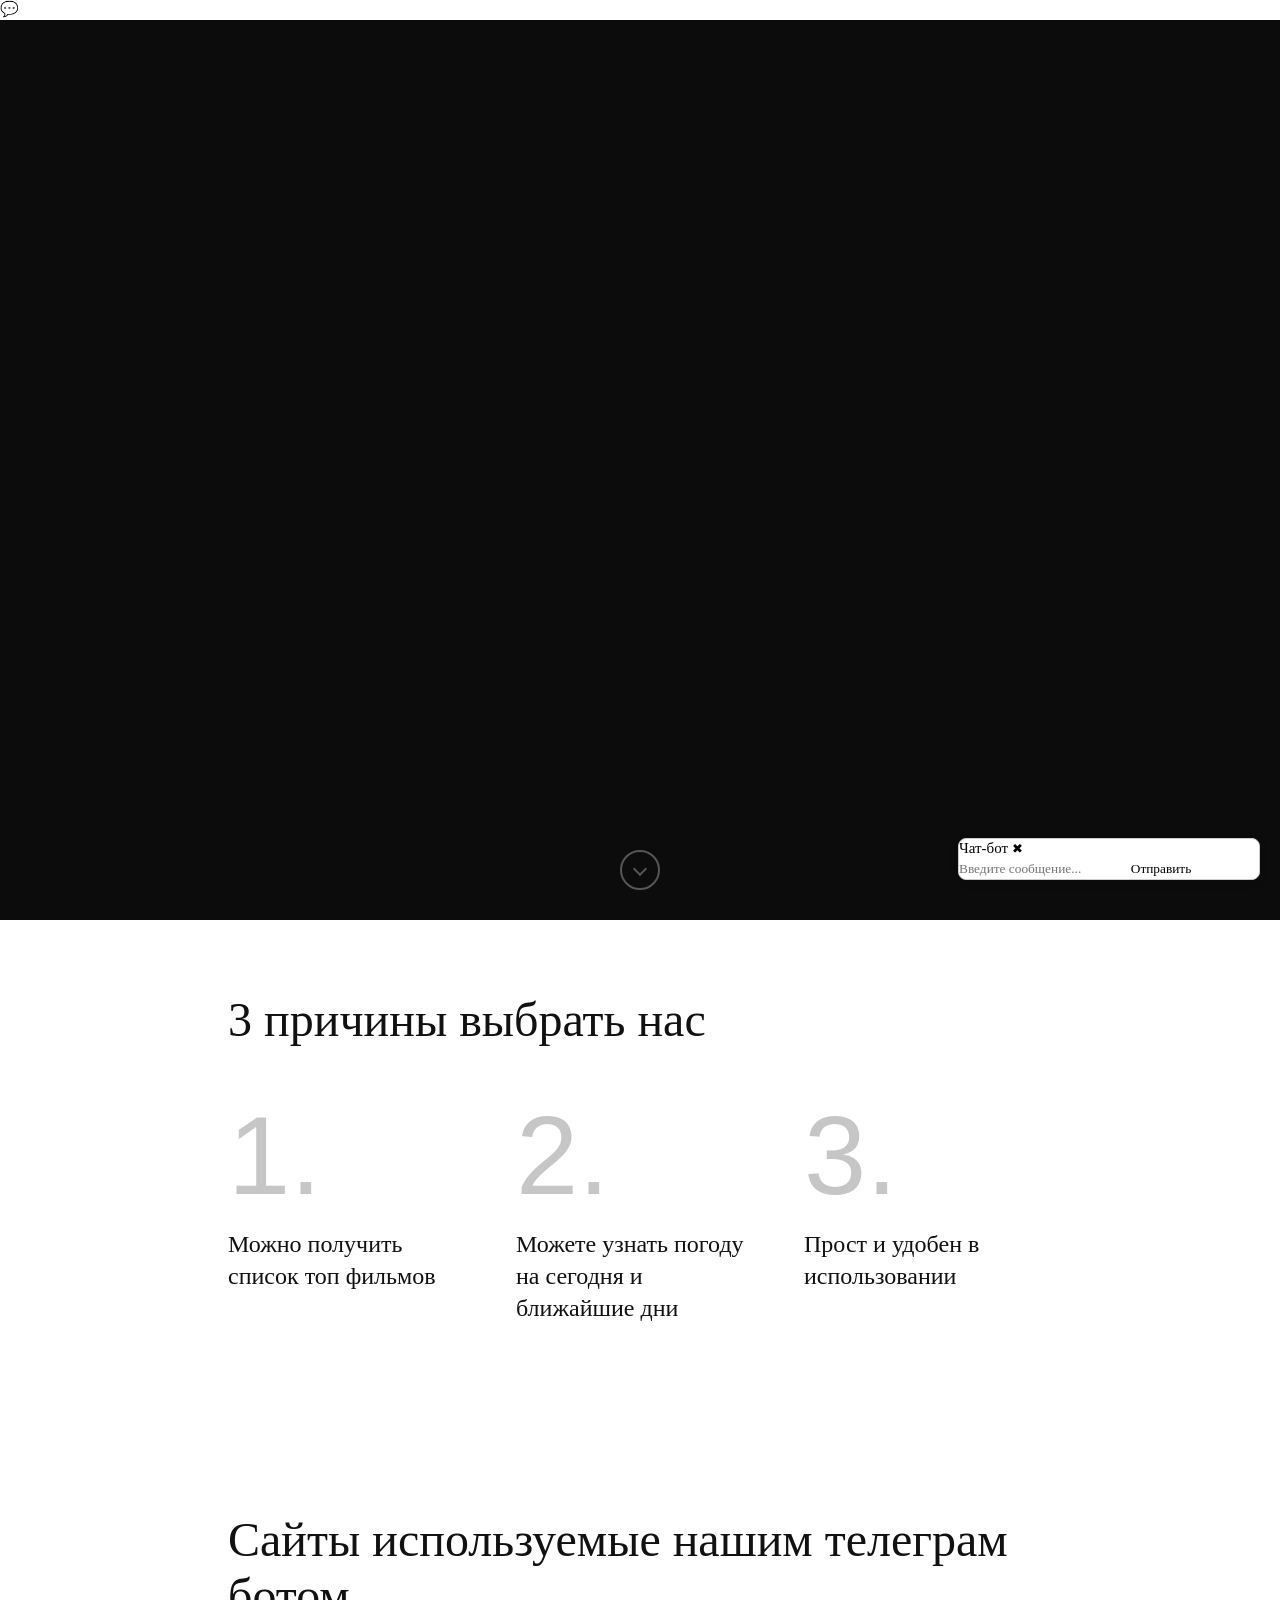
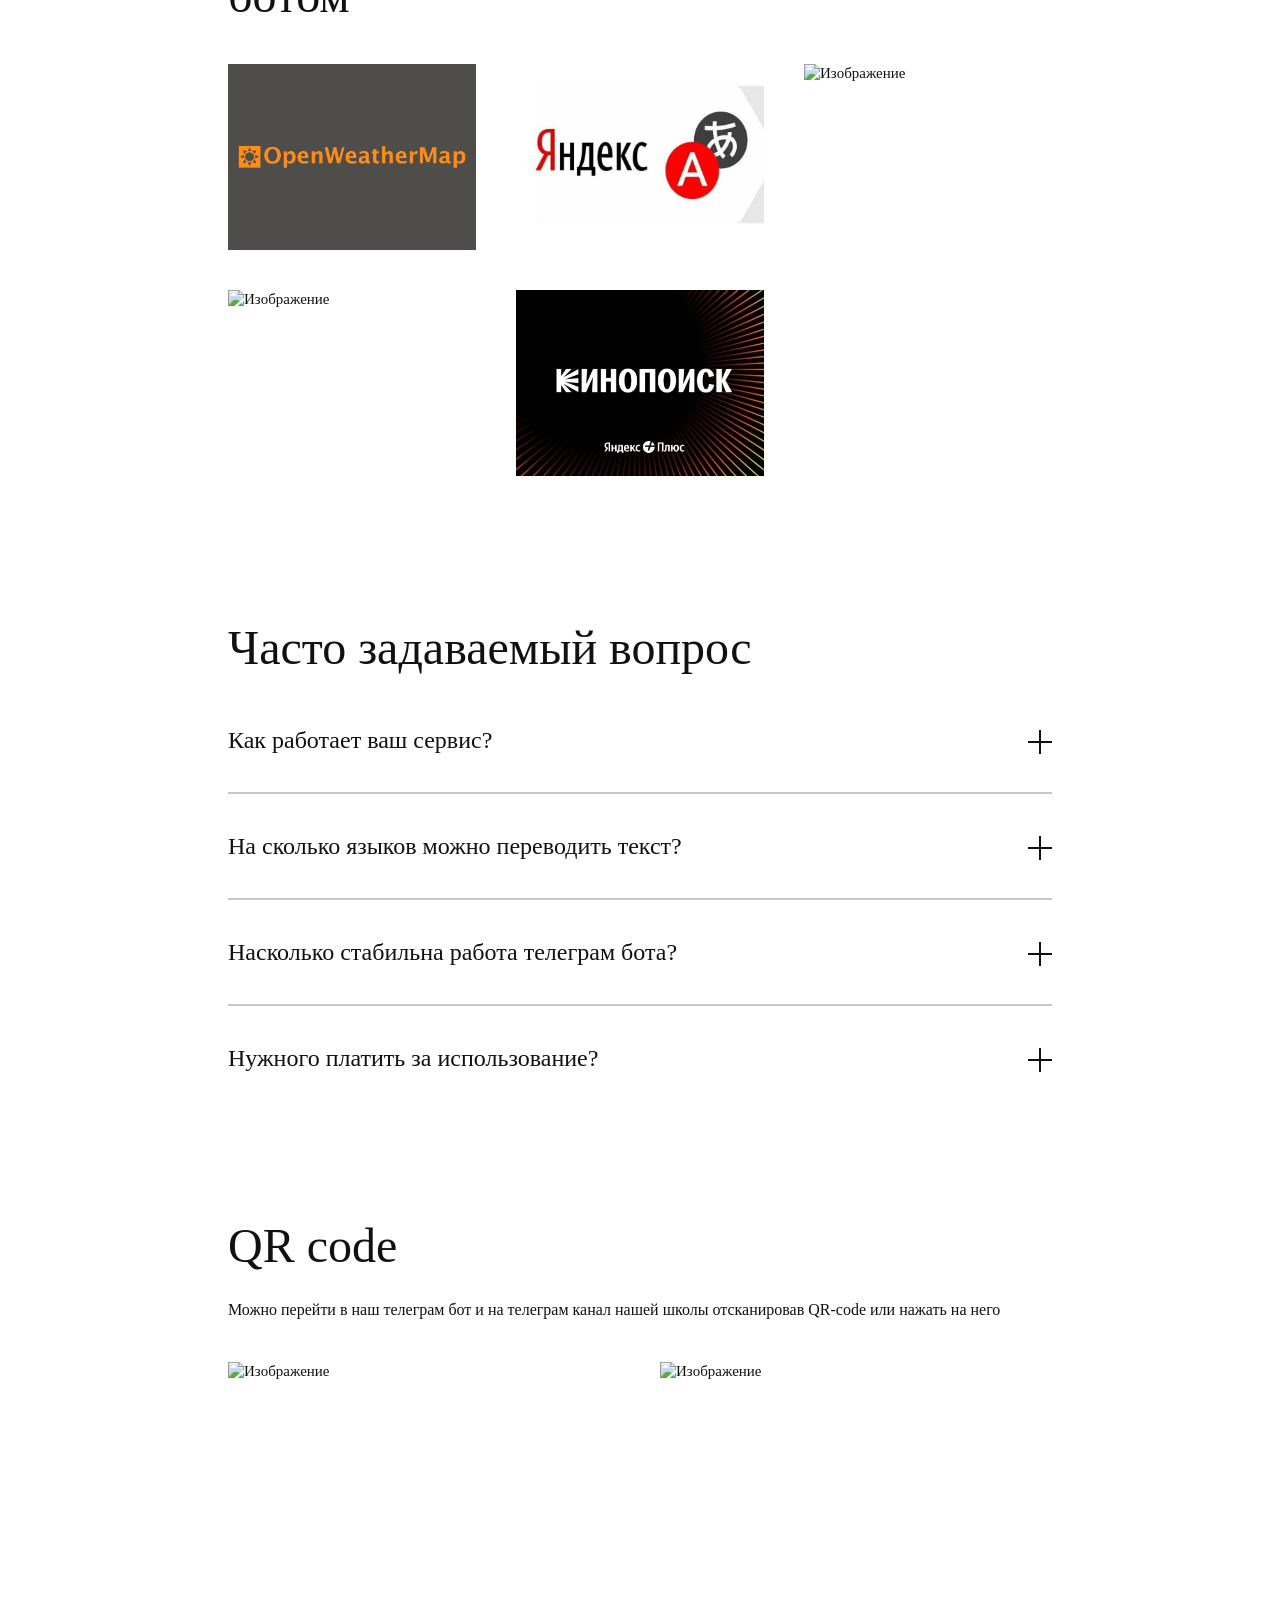
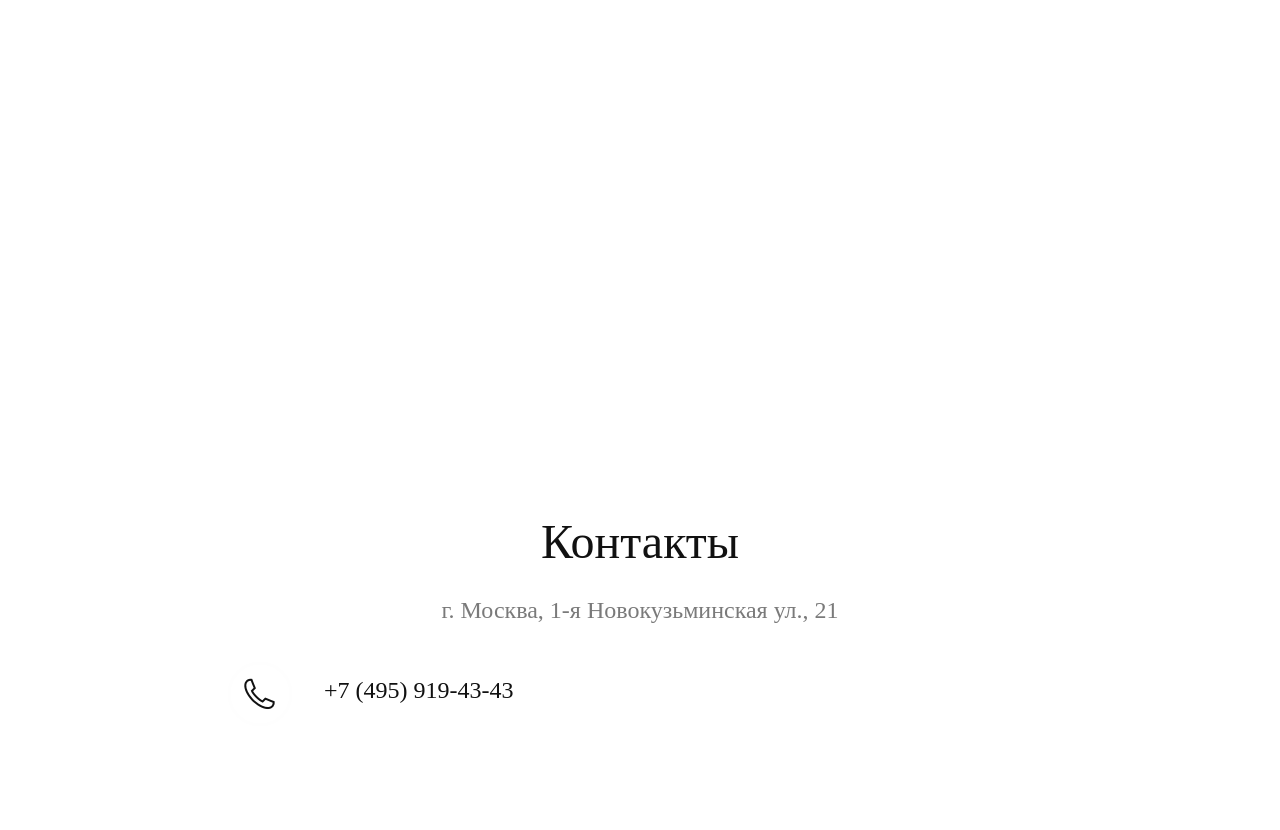
==== commit 74e999ca: "Update index1.html" ====
--- a/index1.html
+++ b/index1.html
@@ -1,6 +1,12 @@
 <!DOCTYPE html>
 <html lang="ru">
 <head>
+     <meta charset="UTF-8">
+    <meta name="viewport" content="width=device-width, initial-scale=1.0">
+    <title>Чат-бот</title>
+
+    <link rel="stylesheet" href="styles.css">
+
     <meta charset="utf-8">
     <title>Главная страница</title>
     <meta name="description"
@@ -29,11 +35,59 @@
         <link rel="preconnect" href="https://fonts.gstatic.com">
         <link rel="stylesheet" href="https://fonts.googleapis.com/css?family&#x3D;Ubuntu&amp;subset&#x3D;all&amp;display&#x3D;swap">
         <link rel="stylesheet" href="https://fonts.googleapis.com/css?family&#x3D;Open+Sans&amp;subset&#x3D;all&amp;display&#x3D;swap">
+
+        <style>
+.chat-container {
+    position: fixed;
+    bottom: 20px;
+    right: 20px;
+    width: 300px;
+    max-height: 400px;
+    overflow-y: auto;
+    background-color: white;
+    border: 1px solid #ccc;
+    border-radius: 8px;
+    box-shadow: 0 2px 10px rgba(0,0,0,0.1);
+    z-index: 1000;
+}
+</style>
+
 </head>
 
 
 
-<body class="sb-body sb-body_with-footer  font-ubuntu-opensans sb-content-size_m sb-buttons-border_round">
+<body>
+
+   <div class="chat-icon" id="chat-icon">💬</div>
+    <div class="chat-container" id="chat-container">
+        <div class="chat-header">
+            <span>Чат-бот</span>
+            <button id="close-button">✖</button>
+        </div>
+        <div class="chat-box" id="chat-box"></div>
+        <div class="input-container">
+            <input type="text" id="user-input" placeholder="Введите сообщение..." />
+            <button id="send-button">Отправить</button>
+        </div>
+    </div>
+    
+
+    <script src="asdsf.js"></script>
+
+
+
+
+
+
+
+
+
+
+
+
+
+    <div class="sb-body sb-body_with-footer font-ubuntu-opensans sb-content-size_m sb-buttons-border_round">
+  
 <div class="site-wrapper" tabindex="0">
                <section data-type="main" id="main" class="s-main-type-3 sb-block sb-block_fullscreen s-main-type-3_with-scroll-icon sb-text-white sb-align-center"><link
                             id="main-type-3"
@@ -103,9 +157,9 @@
                         <div class="sb-row sb-m-5-bottom sb-m-clear-bottom"><h2 class="sb-col_lg-10 sb-col_md-12 sb-col_sm-12 sb-col_xs-12 sb-font-h2 sb-font-title sb-m-12-bottom">QR code</h2> <div class="sb-col_lg-10 sb-col_md-12 sb-col_sm-12 sb-col_xs-12 sb-font-p3">Можно перейти в наш телеграм бот и на телеграм канал нашей школы отсканировав QR-code или нажать на него</div></div>   
                         <div class="sb-row sb-m-5-top-minus">  
                         <div class="sb-col_sm-6 sb-col_xs-12 sb-m-5-top  sb-col_lg-6 sb-col_md-6 "><figure class="s-gallery-type-3__item sb-m-clear-bottom">  
-                        <div class="s-gallery-type-3__image-wrapper  sb-m-13-bottom  sb-image-ratio-2x3 "  > <a href="https://t.me/PROEKT10ITGBOT" target="_blank" ><img class="sb-image-crop sb-image-crop_loaded lazy" src="assets/img/05b4df11-0391-4ce9-82ba-7a7356fdc03b.jpg" alt="Изображение"> </div>  
+                        <div class="s-gallery-type-3__image-wrapper  sb-m-13-bottom  sb-image-ratio-2x3 "  > <a href="https://t.me/PROEKT10ITGBOT" target="_blank" ><img class="sb-image-crop sb-image-crop_loaded lazy" src="assets/img/proekttg.png" alt="Изображение"> </div>  
                         <figcaption class="s-gallery-type-3__description sb-text-opacity sb-font-p2"></figcaption></figure></div>  <div class="sb-col_sm-6 sb-col_xs-12 sb-m-5-top  sb-col_lg-6 sb-col_md-6 "><figure class="s-gallery-type-3__item sb-m-clear-bottom">  
-                        <div class="s-gallery-type-3__image-wrapper  sb-m-13-bottom  sb-image-ratio-2x3 "  > <a href="https://t.me/school2090" target="_blank" ><img class="sb-image-crop sb-image-crop_loaded lazy" src="assets/img/1e4bc336-ed51-4fa8-803f-a5163bd626cc.jpg" alt="Изображение"></a> </div>  
+                        <div class="s-gallery-type-3__image-wrapper  sb-m-13-bottom  sb-image-ratio-2x3 "  > <a href="https://t.me/school2090" target="_blank" ><img class="sb-image-crop sb-image-crop_loaded lazy" src="assets/img/proekthk.png" alt="Изображение"></a> </div>  
                             <figcaption class="s-gallery-type-3__description sb-text-opacity sb-font-p2"></figcaption></figure></div>  </div>  </div> </section> <section data-type="contacts-extensible" id="contacts-extensible" class="s-contacts-extensible-type-2 sb-text-dark sb-align-center sb-padding-top_l sb-padding-bottom_l">
                             <link
                             id="contacts-extensible-type-2"
@@ -133,11 +187,12 @@
     window.tbConfig.isModern='noModule'in HTMLScriptElement.prototype;
     (function (){var n,o="chrome"in window,e="InstallTrigger"in window;function t(n){var o=document.createElement("script");return o.src="".concat(window.tbConfig.staticPath,"/js/").concat(n),window.tbConfig.isModern&&(o.type="module",o.src=o.src.replace(".js",".modern.js")),o.defer=!0,o}function d(n){var o=t(n);document.head.appendChild(o)}window.tbConfig.enableLazyLoading&&d("lazy-load.js"),"attachShadow"in Element.prototype||d("lit-polyfill-support.js"),d("webcomponents-loader.js"),o||e||d("smoothscroll.js"),n=t("front.js"),document.addEventListener("DOMContentLoaded",(function(){document.head.appendChild(n)}));})()
 </script>
-
+    <link rel="stylesheet" href="styles.css">
     <link rel="stylesheet" href="assets/styles/size-m.css" />
     <link rel="stylesheet" href="assets/styles/popups.css" />
     <link rel="stylesheet" href="assets/styles/styles-helpers.css" />
 
+    
 
 </body>
 </html>
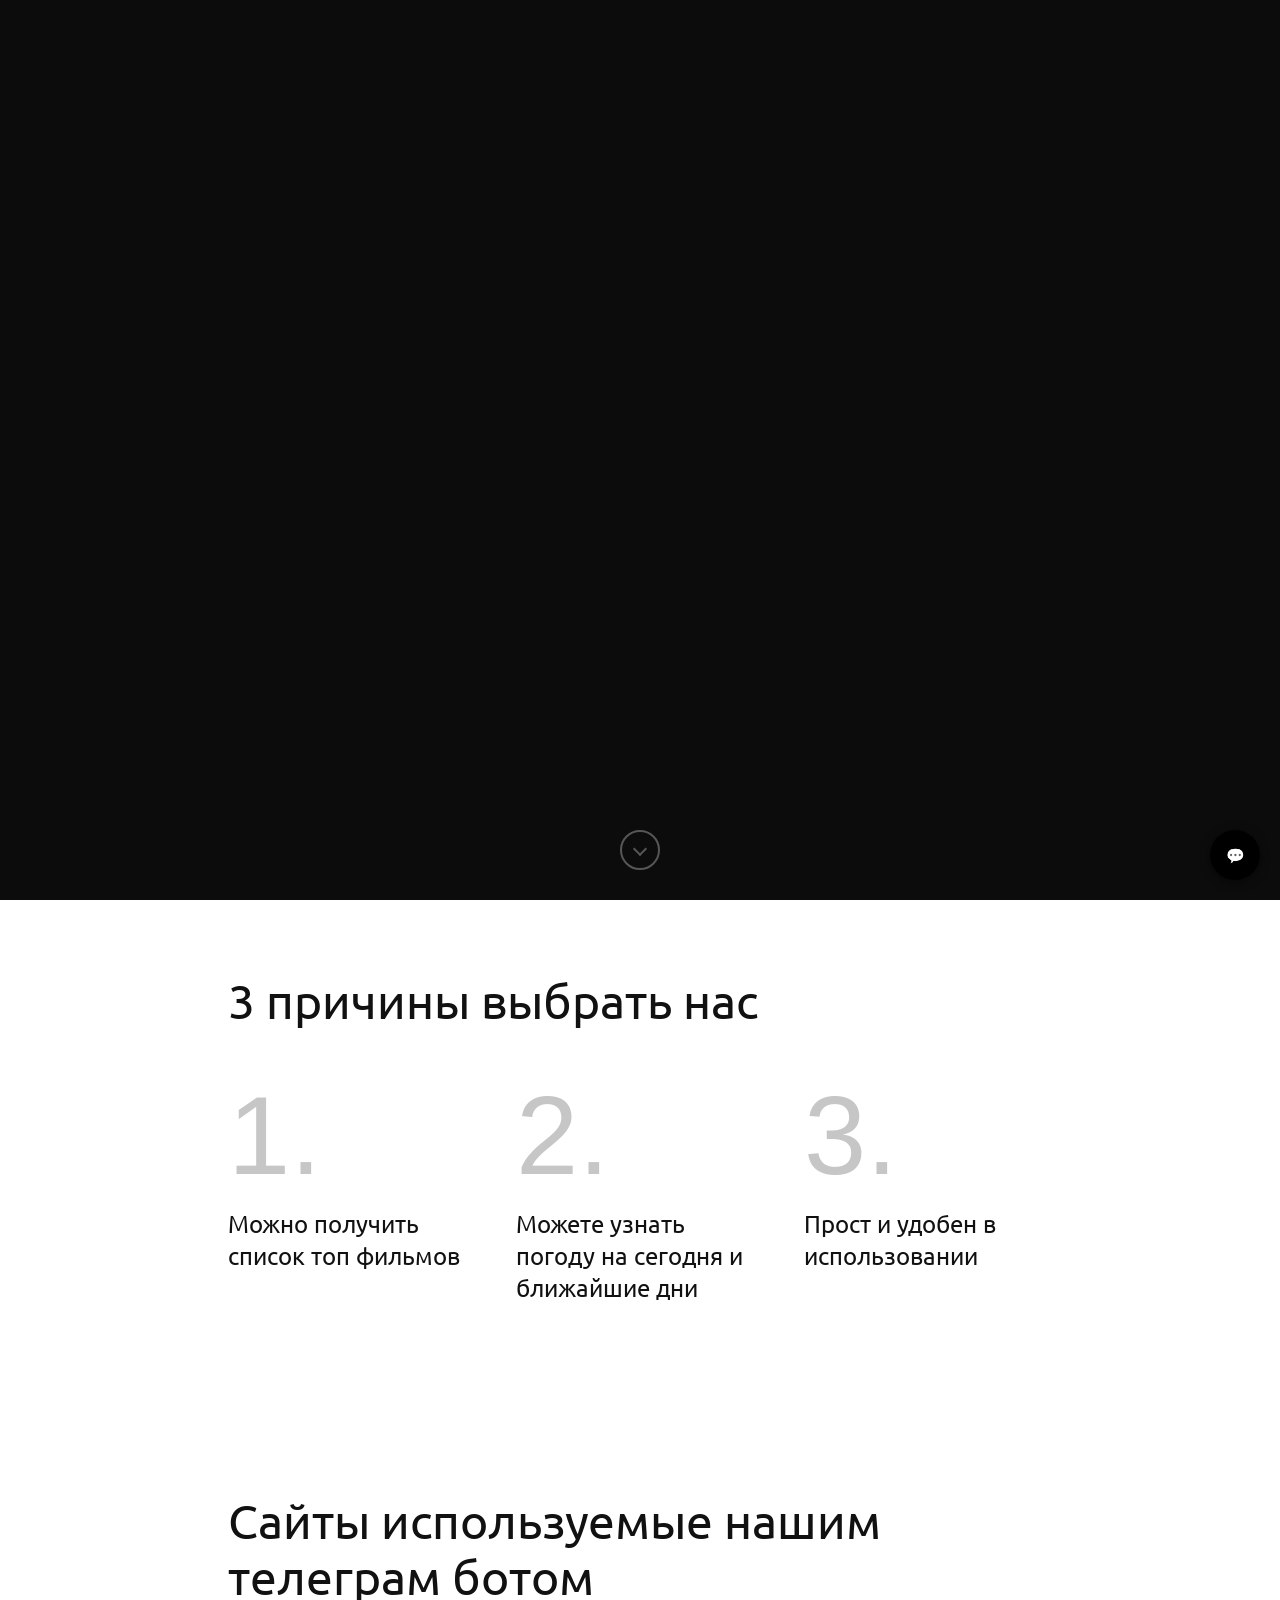
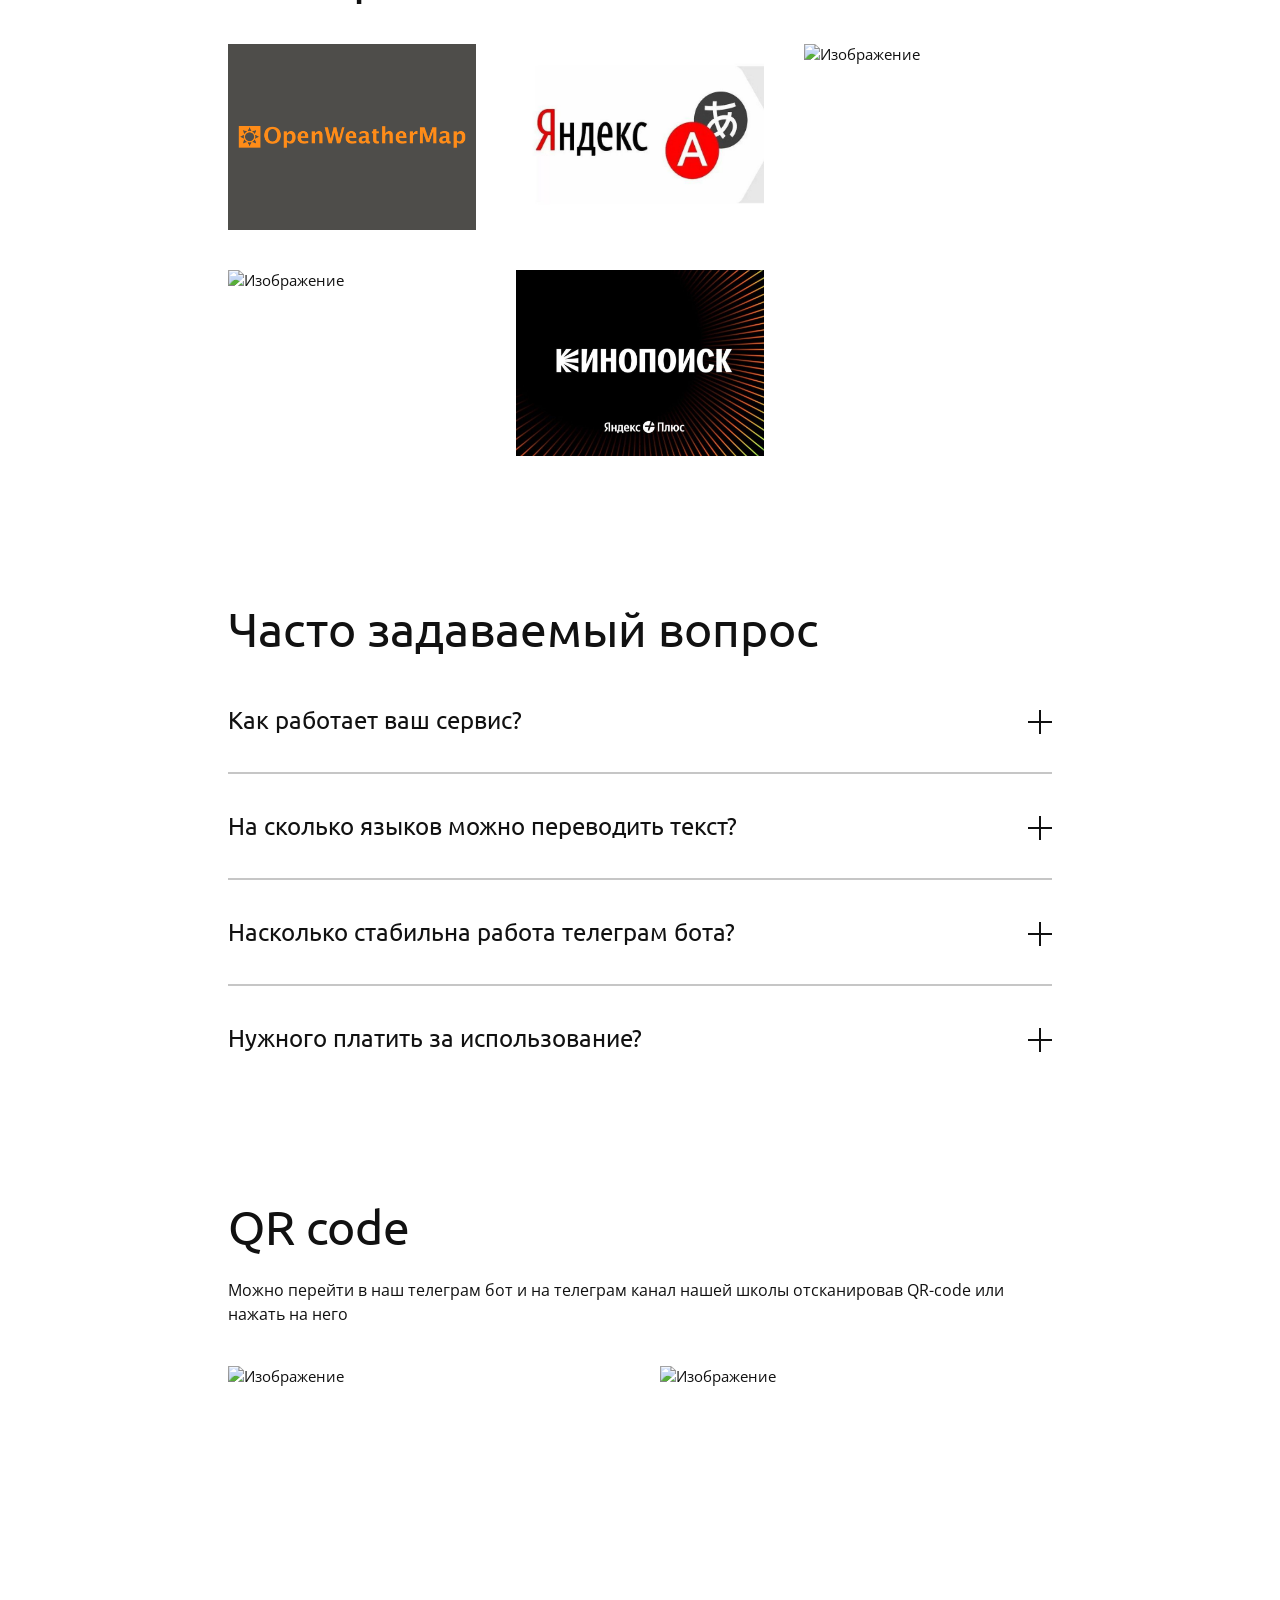
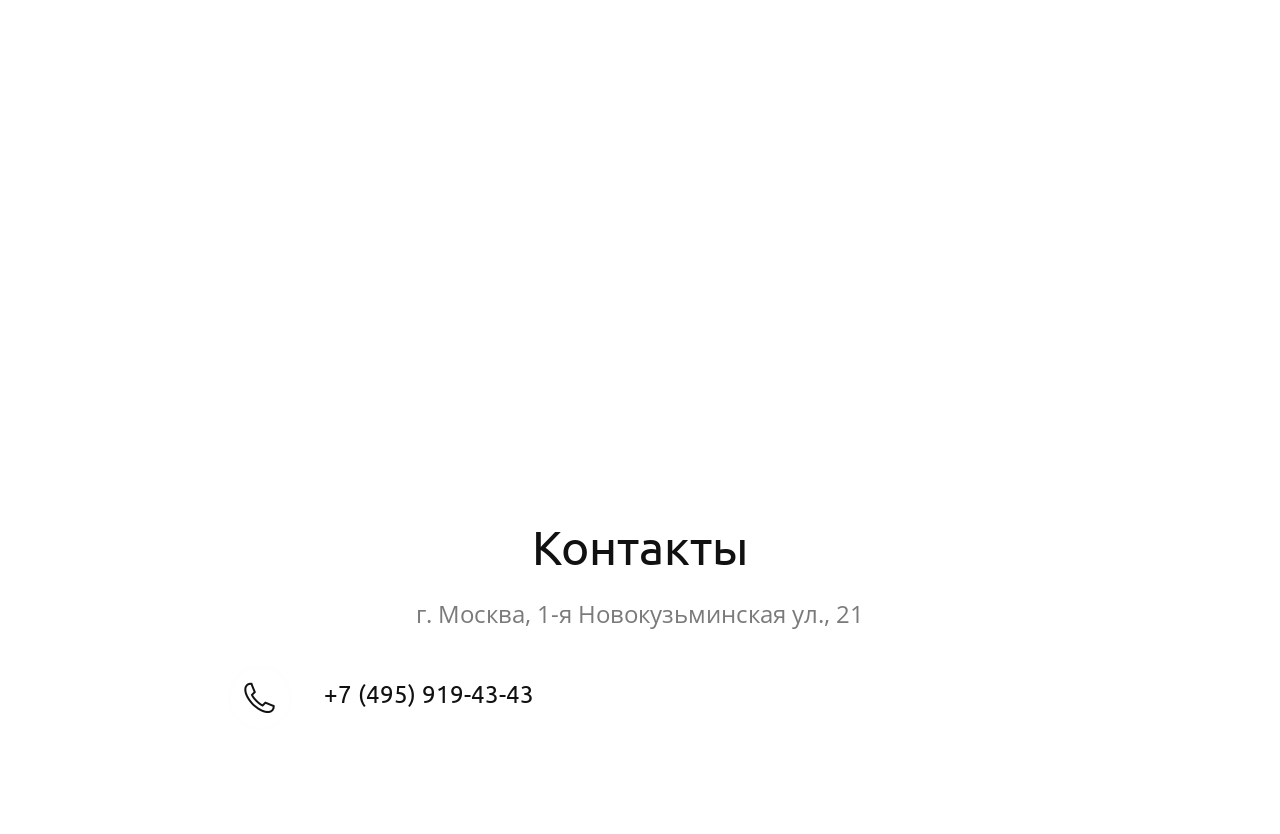
==== commit 87cb1da3: "Add files via upload" ====
--- a/index1.html
+++ b/index1.html
@@ -15,10 +15,10 @@
     <meta name="viewport" content="width=device-width, initial-scale=1">
     <meta property="og:title" content="Главная страница" />
     <meta property="og:description" content="" />
-    <meta property="og:image" content="assets/img/last.png" />
+    <meta property="og:image" content="assets/img/qwerty.jpg" />
     <meta name="twitter:title" content="Главная страница" />
     <meta name="twitter:description" content="" />
-    <meta name="twitter:image" content="assets/img/last.png" />
+    <meta name="twitter:image" content="assets/img/qwerty.jpg" />
     <meta name="twitter:card" content="summary_large_image" />
 
 
@@ -38,62 +38,59 @@
 
         <style>
 .chat-container {
-    position: fixed;
-    bottom: 20px;
-    right: 20px;
-    width: 300px;
-    max-height: 400px;
-    overflow-y: auto;
-    background-color: white;
-    border: 1px solid #ccc;
-    border-radius: 8px;
-    box-shadow: 0 2px 10px rgba(0,0,0,0.1);
-    z-index: 1000;
+    display: none; /* Скрываем контейнер по умолчанию */
+    position: fixed; /* Фиксированное позиционирование */
+    bottom: 80px; /* Отступ от нижней части экрана */
+    right: 20px; /* Отступ от правой части экрана */
+    width: 300px; /* Ширина контейнера */
+    border: 1px solid #ccc; /* Граница контейнера */
+    background-color: white; /* Цвет фона контейнера */
+    z-index: 999; /* Устанавливаем z-index ниже, чем у иконки */
 }
+
+.chat-icon {
+    width: 50px;
+    height: 50px;
+    background-color: black;
+    color: white;
+    border-radius: 50%;
+    display: flex;
+    align-items: center;
+    justify-content: center;
+    position: fixed; /* Фиксированное позиционирование */
+    bottom: 20px; /* Отступ от нижней части экрана */
+    right: 20px; /* Отступ от правой части экрана */
+    cursor: pointer;
+    box-shadow: 0 2px 10px rgba(0, 0, 0, 0.5); /* Добавление тени */
+    z-index: 1000; /* Устанавливаем высокий z-index для отображения поверх других элементов */
+}
+
 </style>
 
 </head>
 
 
 
-<body>
-
-   <div class="chat-icon" id="chat-icon">💬</div>
-    <div class="chat-container" id="chat-container">
-        <div class="chat-header">
-            <span>Чат-бот</span>
-            <button id="close-button">✖</button>
-        </div>
-        <div class="chat-box" id="chat-box"></div>
-        <div class="input-container">
-            <input type="text" id="user-input" placeholder="Введите сообщение..." />
-            <button id="send-button">Отправить</button>
-        </div>
-    </div>
-    
-
-    <script src="asdsf.js"></script>
-
-
-
-
-
-
-
-
-
-
-
-
-
-    <div class="sb-body sb-body_with-footer font-ubuntu-opensans sb-content-size_m sb-buttons-border_round">
+<body
+
+
+
+
+
+
+
+
+
+
+
+    div class="sb-body sb-body_with-footer font-ubuntu-opensans sb-content-size_m sb-buttons-border_round">
   
 <div class="site-wrapper" tabindex="0">
                <section data-type="main" id="main" class="s-main-type-3 sb-block sb-block_fullscreen s-main-type-3_with-scroll-icon sb-text-white sb-align-center"><link
                             id="main-type-3"
                             rel="stylesheet"
                             href="assets/styles/main-type-3.css"/>
-                            <div class="sb-background-image sb-background sb-background" style="background-image: url(assets/img/last.png);">
+                            <div class="sb-background-image sb-background sb-background" style="background-image: url(assets/img/qwerty.jpg);">
                             <div class="sb-background-overlay" style="opacity: 0.3"></div></div>
                             <div class="sb-container s-main-type-3__container sb-m-clear-top">
                             <div class="sb-row s-main-type-3__top-content  sb-row_center ">
@@ -192,7 +189,27 @@
     <link rel="stylesheet" href="assets/styles/popups.css" />
     <link rel="stylesheet" href="assets/styles/styles-helpers.css" />
 
-    
+    <div class="chat-icon" id="chat-icon">💬</div>
+<div class="chat-container" id="chat-container">
+    <div class="chat-header">
+        <span>Чат-бот</span>
+        <button id="close-button">✖</button>
+    </div>
+    <div class="chat-box" id="chat-box"></div>
+    <div class="preset-messages">
+        <button class="inline-button" data-message="какие функции поддерживает телеграмм бот?">какие функции поддерживает телеграмм бот?</button>
+        <button class="inline-button" data-message="Почему не работают некоторые функции?">Почему не работают некоторые функции?</button>
+        <button class="inline-button" data-message="как найти определенную информацию?">как найти определенную информацию?</button>
+        <button class="inline-button" data-message="как начать работу с ботом?">как начать работу с ботом?</button>
+        <button class="inline-button" data-message="требуется ли подключение к интернету?">требуется ли подключение к интернету?</button>
+        <button class="inline-button" data-message="есть ли ограничения по скорости работы?">есть ли ограничения по скорости работы?</button>
+    </div>
+</div>
+
+    <script src="asdsf.js"></script>
+
+
+
 
 </body>
 </html>
--- a/styles.css
+++ b/styles.css
@@ -0,0 +1,151 @@
+body {
+    font-family: Arial, sans-serif;
+    background-color: #f4f4f4;
+}
+
+.chat-icon {
+    width: 50px;
+    height: 50px;
+    background-color: black;
+    color: white;
+    border-radius: 50%;
+    display: flex;
+    align-items: center;
+    justify-content: center;
+    position: fixed; /* Фиксированное позиционирование */
+    bottom: 20px; /* Отступ от нижней части экрана */
+    right: 20px; /* Отступ от правой части экрана */
+    cursor: pointer;
+    box-shadow: 0 2px 10px rgba(0, 0, 0, 0.5); /* Добавление тени */
+    z-index: 1000; /* Устанавливаем высокий z-index для отображения поверх других элементов */
+}
+
+
+ .chat-container {
+    display: none; /* Скрываем контейнер по умолчанию */
+    position: fixed; /* Фиксированное позиционирование */
+    bottom: 80px; /* Отступ от нижней части экрана */
+    right: 20px; /* Отступ от правой части экрана */
+    width: 300px; /* Ширина контейнера */
+    border: 1px solid #ccc; /* Граница контейнера */
+    background-color: white; /* Цвет фона контейнера */
+    z-index: 999; /* Устанавливаем z-index ниже, чем у иконки */
+}
+
+.chat-header {
+    background-color: #007bff;
+    color: white;
+    padding: 10px;
+}
+
+.chat-box {
+    height: 300px;
+    overflow-y: auto; /* Прокрутка для чата */
+    padding: 10px; /* Внутренние отступы */
+}
+
+.preset-messages {
+    display: flex; /* Горизонтальное расположение */
+    flex-wrap: wrap; /* Перенос на новую строку при необходимости */
+    background-color: #f0f0f0; /* Светло-черный фон для кнопок */
+    padding: 10px; /* Внутренние отступы для кнопок */
+}
+
+.inline-button {
+    border: none; /* Убираем рамку */
+    background-color: #007bff; /* Цвет фона кнопки */
+    color: white; /* Цвет текста */
+    margin: 5px; /* Отступы между кнопками */
+    padding: 10px 15px; /* Увеличенные внутренние отступы для пышности */
+    cursor: pointer; /* Указатель при наведении */
+    border-radius: 5px; /* Закругленные углы кнопок */
+}
+
+.inline-button:hover {
+    background-color: #0056b3; /* Цвет фона при наведении */
+}
+
+/* Стиль для сообщений пользователя и бота */
+.user-message {
+    background-color: #d4edda; /* Зеленый фон для сообщений пользователя */
+    color: black; /* Черный текст для сообщений пользователя */
+    padding: 10px; /* Внутренние отступы для сообщений пользователя */
+    border-radius: 5px; /* Закругленные углы сообщений пользователя */
+    margin-bottom: 10px; /* Отступ снизу для сообщений пользователя */
+}
+
+.bot-message {
+    background-color: #f8d7da; /* Красный фон для сообщений бота */
+    color: black; /* Черный текст для сообщений бота */
+    padding: 10px; /* Внутренние отступы для сообщений бота */
+    border-radius: 5px; /* Закругленные углы сообщений бота */
+    margin-bottom: 10px; /* Отступ снизу для сообщений бота */
+}
+.user {
+   text-align: right; 
+}
+
+.user .message {
+   background-color: #d1e7dd; /* Цвет сообщения пользователя */
+   padding: 8px; 
+   border-radius: 5px; 
+}
+
+.bot {
+   text-align: left; 
+}
+
+.bot .message {
+   background-color: #f8d7da; /* Цвет сообщения бота */
+   padding: 8px; 
+   border-radius: 5px; 
+}
+
+/* Стиль для "Печатает..." */
+.typing-indicator {
+   font-style: italic;
+   color: gray;
+}
+
+/* Стили для поля ввода и кнопки отправки */
+.input-container {
+   display: flex;
+   align-items: center;
+}
+
+#user-input {
+   flex-grow: 1; /* Занимает оставшееся пространство */
+   padding: 10px;
+   border-radius: 5px;
+   border: 1px solid #ccc;
+   margin-right: 10px; /* Отступ между полем ввода и кнопкой */
+}
+
+#send-button {
+   padding-left :15px ;
+padding-right :15px ;
+padding-top :8px ;
+padding-bottom :8px ;
+border-radius :200 px ; /* Округление краев кнопки отправки */
+border :none ;
+background-color :#007bff ; /* Цвет кнопки */
+color:white ; /* Цвет текста кнопки */
+cursor:pointer ; /* Указатель при наведении */
+transition :background-color .3 s ; /* Плавный переход цвета фона */
+
+}
+#send-button:hover { 
+background-color :#0056b3 ; /* Цвет кнопки при наведении */ 
+}
+
+/* Округление краев крестика в заголовке чата */
+#close-button {
+     background-color :transparent ; /* Прозрачный фон для крестика */ 
+     border :none ; 
+     color:white ; 
+     cursor:pointer ; 
+     border-radius :50 % ; /* Округление краев крестика */ 
+     width :30 px ; /* Ширина крестика */ 
+     height :30 px ; /* Высота крестика */ 
+}
+
--- a/styles.css
+++ b/styles.css
@@ -0,0 +1,151 @@
+body {
+    font-family: Arial, sans-serif;
+    background-color: #f4f4f4;
+}
+
+.chat-icon {
+    width: 50px;
+    height: 50px;
+    background-color: black;
+    color: white;
+    border-radius: 50%;
+    display: flex;
+    align-items: center;
+    justify-content: center;
+    position: fixed; /* Фиксированное позиционирование */
+    bottom: 20px; /* Отступ от нижней части экрана */
+    right: 20px; /* Отступ от правой части экрана */
+    cursor: pointer;
+    box-shadow: 0 2px 10px rgba(0, 0, 0, 0.5); /* Добавление тени */
+    z-index: 1000; /* Устанавливаем высокий z-index для отображения поверх других элементов */
+}
+
+
+ .chat-container {
+    display: none; /* Скрываем контейнер по умолчанию */
+    position: fixed; /* Фиксированное позиционирование */
+    bottom: 80px; /* Отступ от нижней части экрана */
+    right: 20px; /* Отступ от правой части экрана */
+    width: 300px; /* Ширина контейнера */
+    border: 1px solid #ccc; /* Граница контейнера */
+    background-color: white; /* Цвет фона контейнера */
+    z-index: 999; /* Устанавливаем z-index ниже, чем у иконки */
+}
+
+.chat-header {
+    background-color: #007bff;
+    color: white;
+    padding: 10px;
+}
+
+.chat-box {
+    height: 300px;
+    overflow-y: auto; /* Прокрутка для чата */
+    padding: 10px; /* Внутренние отступы */
+}
+
+.preset-messages {
+    display: flex; /* Горизонтальное расположение */
+    flex-wrap: wrap; /* Перенос на новую строку при необходимости */
+    background-color: #f0f0f0; /* Светло-черный фон для кнопок */
+    padding: 10px; /* Внутренние отступы для кнопок */
+}
+
+.inline-button {
+    border: none; /* Убираем рамку */
+    background-color: #007bff; /* Цвет фона кнопки */
+    color: white; /* Цвет текста */
+    margin: 5px; /* Отступы между кнопками */
+    padding: 10px 15px; /* Увеличенные внутренние отступы для пышности */
+    cursor: pointer; /* Указатель при наведении */
+    border-radius: 5px; /* Закругленные углы кнопок */
+}
+
+.inline-button:hover {
+    background-color: #0056b3; /* Цвет фона при наведении */
+}
+
+/* Стиль для сообщений пользователя и бота */
+.user-message {
+    background-color: #d4edda; /* Зеленый фон для сообщений пользователя */
+    color: black; /* Черный текст для сообщений пользователя */
+    padding: 10px; /* Внутренние отступы для сообщений пользователя */
+    border-radius: 5px; /* Закругленные углы сообщений пользователя */
+    margin-bottom: 10px; /* Отступ снизу для сообщений пользователя */
+}
+
+.bot-message {
+    background-color: #f8d7da; /* Красный фон для сообщений бота */
+    color: black; /* Черный текст для сообщений бота */
+    padding: 10px; /* Внутренние отступы для сообщений бота */
+    border-radius: 5px; /* Закругленные углы сообщений бота */
+    margin-bottom: 10px; /* Отступ снизу для сообщений бота */
+}
+.user {
+   text-align: right; 
+}
+
+.user .message {
+   background-color: #d1e7dd; /* Цвет сообщения пользователя */
+   padding: 8px; 
+   border-radius: 5px; 
+}
+
+.bot {
+   text-align: left; 
+}
+
+.bot .message {
+   background-color: #f8d7da; /* Цвет сообщения бота */
+   padding: 8px; 
+   border-radius: 5px; 
+}
+
+/* Стиль для "Печатает..." */
+.typing-indicator {
+   font-style: italic;
+   color: gray;
+}
+
+/* Стили для поля ввода и кнопки отправки */
+.input-container {
+   display: flex;
+   align-items: center;
+}
+
+#user-input {
+   flex-grow: 1; /* Занимает оставшееся пространство */
+   padding: 10px;
+   border-radius: 5px;
+   border: 1px solid #ccc;
+   margin-right: 10px; /* Отступ между полем ввода и кнопкой */
+}
+
+#send-button {
+   padding-left :15px ;
+padding-right :15px ;
+padding-top :8px ;
+padding-bottom :8px ;
+border-radius :200 px ; /* Округление краев кнопки отправки */
+border :none ;
+background-color :#007bff ; /* Цвет кнопки */
+color:white ; /* Цвет текста кнопки */
+cursor:pointer ; /* Указатель при наведении */
+transition :background-color .3 s ; /* Плавный переход цвета фона */
+
+}
+#send-button:hover { 
+background-color :#0056b3 ; /* Цвет кнопки при наведении */ 
+}
+
+/* Округление краев крестика в заголовке чата */
+#close-button {
+     background-color :transparent ; /* Прозрачный фон для крестика */ 
+     border :none ; 
+     color:white ; 
+     cursor:pointer ; 
+     border-radius :50 % ; /* Округление краев крестика */ 
+     width :30 px ; /* Ширина крестика */ 
+     height :30 px ; /* Высота крестика */ 
+}
+
